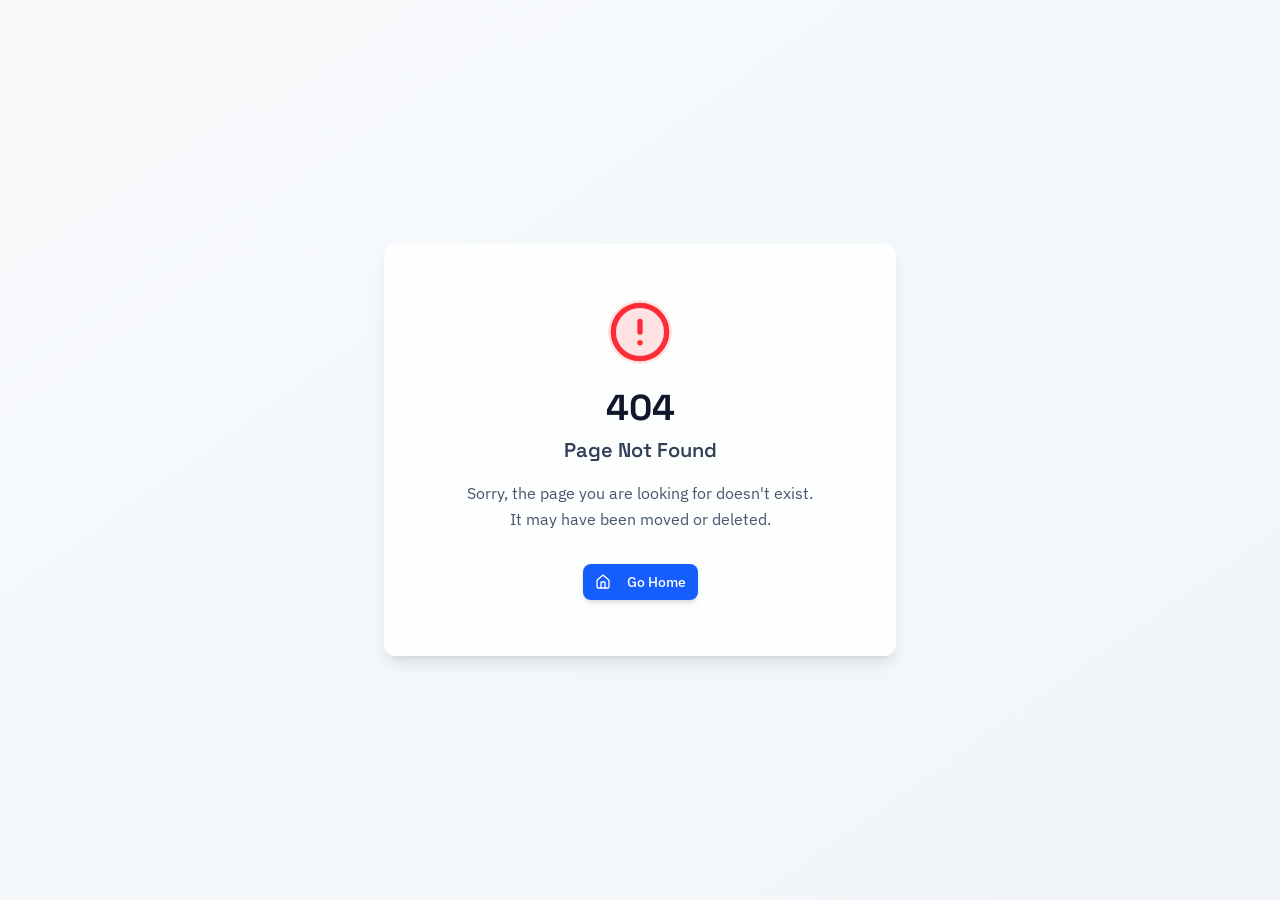
==== index.html @ c869ac05 "Redesign AI FinServ Playbook hero" ====
<!doctype html>
<html lang="en" class="dark">
  <head>
    <meta charset="UTF-8" />
    <meta name="viewport" content="width=device-width, initial-scale=1.0, maximum-scale=1" />
    <title>AI FinServ Playbook — Financial Services Leader's Guide to AI Adoption</title>
    <meta name="description" content="The Financial Services Leader's AI Playbook — Your guide to safe, governed, productive AI adoption for financial services firms." />
    <link rel="preconnect" href="https://fonts.googleapis.com" />
    <link rel="preconnect" href="https://fonts.gstatic.com" crossorigin />
    <link href="https://fonts.googleapis.com/css2?family=Space+Grotesk:wght@400;500;600;700&family=IBM+Plex+Sans:ital,wght@0,300;0,400;0,500;0,600;1,400&family=IBM+Plex+Mono:wght@400;500&display=swap" rel="stylesheet" />
    <script type="module" crossorigin src="assets/index-B98zznIZ.js"></script>
    <link rel="stylesheet" crossorigin href="assets/index-lnbC0Re5.css">
    <link rel="stylesheet" href="/hero-redesign.css?v=20261018b">
    <link rel="icon" type="image/svg+xml" href="/aifinancialplaybook-favicon.svg?v=20261012" />
    <link rel="icon" type="image/png" sizes="32x32" href="/aifinancialplaybook-favicon-32.png?v=20261012" />
    <link rel="shortcut icon" href="/aifinancialplaybook-favicon.ico?v=20261012" />
    <link rel="apple-touch-icon" sizes="180x180" href="/aifinancialplaybook-apple-touch-icon.png?v=20261012" />
  <meta property="og:type" content="website">
		<meta property="og:url" content="https://aifinplaybook-dreams.manus.space/">
		<meta property="og:title" content="AI FinServ Playbook — Financial Services Leader's Guide to AI Adoption">
		<meta property="og:description" content="The Financial Services Leader">
		<meta property="og:image" content="https://files.manuscdn.com/webdev_screenshots/2026/06/12/EDZL8mAX2pqHkwSRj8AK75.png?x-oss-process=image/resize,w_1200/crop,h_630,x_0,y_0">
		<meta property="og:image:width" content="1200">
		<meta property="og:image:height" content="630">
		<meta name="twitter:card" content="summary_large_image">
		<meta name="twitter:title" content="AI FinServ Playbook — Financial Services Leader's Guide to AI Adoption">
		<meta name="twitter:description" content="The Financial Services Leader">
		<meta name="twitter:image" content="https://files.manuscdn.com/webdev_screenshots/2026/06/12/EDZL8mAX2pqHkwSRj8AK75.png?x-oss-process=image/resize,w_1200/crop,h_630,x_0,y_0">
		<meta name="twitter:image:width" content="1200">
		<meta name="twitter:image:height" content="630"><link rel="canonical" href="index.html" /></head>
  <body>
    <script id="manus-runtime">window.__MANUS_HOST_DEV__ = false;
(function(){"use strict";var Mr={exports:{}},Kn={};/**
 * @license React
 * react-jsx-runtime.production.js
 *
 * Copyright (c) Meta Platforms, Inc. and affiliates.
 *
 * This source code is licensed under the MIT license found in the
 * LICENSE file in the root directory of this source tree.
 */var $c;function um(){if($c)return Kn;$c=1;var r=Symbol.for("react.transitional.element"),i=Symbol.for("react.fragment");function c(s,d,m){var x=null;if(m!==void 0&&(x=""+m),d.key!==void 0&&(x=""+d.key),"key"in d){m={};for(var R in d)R!=="key"&&(m[R]=d[R])}else m=d;return d=m.ref,{$$typeof:r,type:s,key:x,ref:d!==void 0?d:null,props:m}}return Kn.Fragment=i,Kn.jsx=c,Kn.jsxs=c,Kn}var Fc;function dm(){return Fc||(Fc=1,Mr.exports=um()),Mr.exports}var h=dm(),Ar={exports:{}},Pn={},Rr={exports:{}},Nr={};/**
 * @license React
 * scheduler.production.js
 *
 * Copyright (c) Meta Platforms, Inc. and affiliates.
 *
 * This source code is licensed under the MIT license found in the
 * LICENSE file in the root directory of this source tree.
 */var Ic;function fm(){return Ic||(Ic=1,function(r){function i(A,q){var B=A.length;A.push(q);t:for(;0<B;){var bt=B-1>>>1,p=A[bt];if(0<d(p,q))A[bt]=q,A[B]=p,B=bt;else break t}}function c(A){return A.length===0?null:A[0]}function s(A){if(A.length===0)return null;var q=A[0],B=A.pop();if(B!==q){A[0]=B;t:for(var bt=0,p=A.length,O=p>>>1;bt<O;){var X=2*(bt+1)-1,G=A[X],Z=X+1,st=A[Z];if(0>d(G,B))Z<p&&0>d(st,G)?(A[bt]=st,A[Z]=B,bt=Z):(A[bt]=G,A[X]=B,bt=X);else if(Z<p&&0>d(st,B))A[bt]=st,A[Z]=B,bt=Z;else break t}}return q}function d(A,q){var B=A.sortIndex-q.sortIndex;return B!==0?B:A.id-q.id}if(r.unstable_now=void 0,typeof performance=="object"&&typeof performance.now=="function"){var m=performance;r.unstable_now=function(){return m.now()}}else{var x=Date,R=x.now();r.unstable_now=function(){return x.now()-R}}var C=[],v=[],D=1,j=null,J=3,at=!1,$=!1,nt=!1,ct=!1,ht=typeof setTimeout=="function"?setTimeout:null,St=typeof clearTimeout=="function"?clearTimeout:null,_=typeof setImmediate<"u"?setImmediate:null;function Y(A){for(var q=c(v);q!==null;){if(q.callback===null)s(v);else if(q.startTime<=A)s(v),q.sortIndex=q.expirationTime,i(C,q);else break;q=c(v)}}function H(A){if(nt=!1,Y(A),!$)if(c(C)!==null)$=!0,it||(it=!0,Bt());else{var q=c(v);q!==null&&Mt(H,q.startTime-A)}}var it=!1,rt=-1,V=5,xt=-1;function Be(){return ct?!0:!(r.unstable_now()-xt<V)}function te(){if(ct=!1,it){var A=r.unstable_now();xt=A;var q=!0;try{t:{$=!1,nt&&(nt=!1,St(rt),rt=-1),at=!0;var B=J;try{e:{for(Y(A),j=c(C);j!==null&&!(j.expirationTime>A&&Be());){var bt=j.callback;if(typeof bt=="function"){j.callback=null,J=j.priorityLevel;var p=bt(j.expirationTime<=A);if(A=r.unstable_now(),typeof p=="function"){j.callback=p,Y(A),q=!0;break e}j===c(C)&&s(C),Y(A)}else s(C);j=c(C)}if(j!==null)q=!0;else{var O=c(v);O!==null&&Mt(H,O.startTime-A),q=!1}}break t}finally{j=null,J=B,at=!1}q=void 0}}finally{q?Bt():it=!1}}}var Bt;if(typeof _=="function")Bt=function(){_(te)};else if(typeof MessageChannel<"u"){var me=new MessageChannel,Se=me.port2;me.port1.onmessage=te,Bt=function(){Se.postMessage(null)}}else Bt=function(){ht(te,0)};function Mt(A,q){rt=ht(function(){A(r.unstable_now())},q)}r.unstable_IdlePriority=5,r.unstable_ImmediatePriority=1,r.unstable_LowPriority=4,r.unstable_NormalPriority=3,r.unstable_Profiling=null,r.unstable_UserBlockingPriority=2,r.unstable_cancelCallback=function(A){A.callback=null},r.unstable_forceFrameRate=function(A){0>A||125<A?console.error("forceFrameRate takes a positive int between 0 and 125, forcing frame rates higher than 125 fps is not supported"):V=0<A?Math.floor(1e3/A):5},r.unstable_getCurrentPriorityLevel=function(){return J},r.unstable_next=function(A){switch(J){case 1:case 2:case 3:var q=3;break;default:q=J}var B=J;J=q;try{return A()}finally{J=B}},r.unstable_requestPaint=function(){ct=!0},r.unstable_runWithPriority=function(A,q){switch(A){case 1:case 2:case 3:case 4:case 5:break;default:A=3}var B=J;J=A;try{return q()}finally{J=B}},r.unstable_scheduleCallback=function(A,q,B){var bt=r.unstable_now();switch(typeof B=="object"&&B!==null?(B=B.delay,B=typeof B=="number"&&0<B?bt+B:bt):B=bt,A){case 1:var p=-1;break;case 2:p=250;break;case 5:p=1073741823;break;case 4:p=1e4;break;default:p=5e3}return p=B+p,A={id:D++,callback:q,priorityLevel:A,startTime:B,expirationTime:p,sortIndex:-1},B>bt?(A.sortIndex=B,i(v,A),c(C)===null&&A===c(v)&&(nt?(St(rt),rt=-1):nt=!0,Mt(H,B-bt))):(A.sortIndex=p,i(C,A),$||at||($=!0,it||(it=!0,Bt()))),A},r.unstable_shouldYield=Be,r.unstable_wrapCallback=function(A){var q=J;return function(){var B=J;J=q;try{return A.apply(this,arguments)}finally{J=B}}}}(Nr)),Nr}var tu;function hm(){return tu||(tu=1,Rr.exports=fm()),Rr.exports}var zr={exports:{}},ut={};/**
 * @license React
 * react.production.js
 *
 * Copyright (c) Meta Platforms, Inc. and affiliates.
 *
 * This source code is licensed under the MIT license found in the
 * LICENSE file in the root directory of this source tree.
 */var eu;function mm(){if(eu)return ut;eu=1;var r=Symbol.for("react.transitional.element"),i=Symbol.for("react.portal"),c=Symbol.for("react.fragment"),s=Symbol.for("react.strict_mode"),d=Symbol.for("react.profiler"),m=Symbol.for("react.consumer"),x=Symbol.for("react.context"),R=Symbol.for("react.forward_ref"),C=Symbol.for("react.suspense"),v=Symbol.for("react.memo"),D=Symbol.for("react.lazy"),j=Symbol.iterator;function J(p){return p===null||typeof p!="object"?null:(p=j&&p[j]||p["@@iterator"],typeof p=="function"?p:null)}var at={isMounted:function(){return!1},enqueueForceUpdate:function(){},enqueueReplaceState:function(){},enqueueSetState:function(){}},$=Object.assign,nt={};function ct(p,O,X){this.props=p,this.context=O,this.refs=nt,this.updater=X||at}ct.prototype.isReactComponent={},ct.prototype.setState=function(p,O){if(typeof p!="object"&&typeof p!="function"&&p!=null)throw Error("takes an object of state variables to update or a function which returns an object of state variables.");this.updater.enqueueSetState(this,p,O,"setState")},ct.prototype.forceUpdate=function(p){this.updater.enqueueForceUpdate(this,p,"forceUpdate")};function ht(){}ht.prototype=ct.prototype;function St(p,O,X){this.props=p,this.context=O,this.refs=nt,this.updater=X||at}var _=St.prototype=new ht;_.constructor=St,$(_,ct.prototype),_.isPureReactComponent=!0;var Y=Array.isArray,H={H:null,A:null,T:null,S:null,V:null},it=Object.prototype.hasOwnProperty;function rt(p,O,X,G,Z,st){return X=st.ref,{$$typeof:r,type:p,key:O,ref:X!==void 0?X:null,props:st}}function V(p,O){return rt(p.type,O,void 0,void 0,void 0,p.props)}function xt(p){return typeof p=="object"&&p!==null&&p.$$typeof===r}function Be(p){var O={"=":"=0",":":"=2"};return"$"+p.replace(/[=:]/g,function(X){return O[X]})}var te=/\/+/g;function Bt(p,O){return typeof p=="object"&&p!==null&&p.key!=null?Be(""+p.key):O.toString(36)}function me(){}function Se(p){switch(p.status){case"fulfilled":return p.value;case"rejected":throw p.reason;default:switch(typeof p.status=="string"?p.then(me,me):(p.status="pending",p.then(function(O){p.status==="pending"&&(p.status="fulfilled",p.value=O)},function(O){p.status==="pending"&&(p.status="rejected",p.reason=O)})),p.status){case"fulfilled":return p.value;case"rejected":throw p.reason}}throw p}function Mt(p,O,X,G,Z){var st=typeof p;(st==="undefined"||st==="boolean")&&(p=null);var I=!1;if(p===null)I=!0;else switch(st){case"bigint":case"string":case"number":I=!0;break;case"object":switch(p.$$typeof){case r:case i:I=!0;break;case D:return I=p._init,Mt(I(p._payload),O,X,G,Z)}}if(I)return Z=Z(p),I=G===""?"."+Bt(p,0):G,Y(Z)?(X="",I!=null&&(X=I.replace(te,"$&/")+"/"),Mt(Z,O,X,"",function(Jt){return Jt})):Z!=null&&(xt(Z)&&(Z=V(Z,X+(Z.key==null||p&&p.key===Z.key?"":(""+Z.key).replace(te,"$&/")+"/")+I)),O.push(Z)),1;I=0;var gt=G===""?".":G+":";if(Y(p))for(var Tt=0;Tt<p.length;Tt++)G=p[Tt],st=gt+Bt(G,Tt),I+=Mt(G,O,X,st,Z);else if(Tt=J(p),typeof Tt=="function")for(p=Tt.call(p),Tt=0;!(G=p.next()).done;)G=G.value,st=gt+Bt(G,Tt++),I+=Mt(G,O,X,st,Z);else if(st==="object"){if(typeof p.then=="function")return Mt(Se(p),O,X,G,Z);throw O=String(p),Error("Objects are not valid as a React child (found: "+(O==="[object Object]"?"object with keys {"+Object.keys(p).join(", ")+"}":O)+"). If you meant to render a collection of children, use an array instead.")}return I}function A(p,O,X){if(p==null)return p;var G=[],Z=0;return Mt(p,G,"","",function(st){return O.call(X,st,Z++)}),G}function q(p){if(p._status===-1){var O=p._result;O=O(),O.then(function(X){(p._status===0||p._status===-1)&&(p._status=1,p._result=X)},function(X){(p._status===0||p._status===-1)&&(p._status=2,p._result=X)}),p._status===-1&&(p._status=0,p._result=O)}if(p._status===1)return p._result.default;throw p._result}var B=typeof reportError=="function"?reportError:function(p){if(typeof window=="object"&&typeof window.ErrorEvent=="function"){var O=new window.ErrorEvent("error",{bubbles:!0,cancelable:!0,message:typeof p=="object"&&p!==null&&typeof p.message=="string"?String(p.message):String(p),error:p});if(!window.dispatchEvent(O))return}else if(typeof process=="object"&&typeof process.emit=="function"){process.emit("uncaughtException",p);return}console.error(p)};function bt(){}return ut.Children={map:A,forEach:function(p,O,X){A(p,function(){O.apply(this,arguments)},X)},count:function(p){var O=0;return A(p,function(){O++}),O},toArray:function(p){return A(p,function(O){return O})||[]},only:function(p){if(!xt(p))throw Error("React.Children.only expected to receive a single React element child.");return p}},ut.Component=ct,ut.Fragment=c,ut.Profiler=d,ut.PureComponent=St,ut.StrictMode=s,ut.Suspense=C,ut.__CLIENT_INTERNALS_DO_NOT_USE_OR_WARN_USERS_THEY_CANNOT_UPGRADE=H,ut.__COMPILER_RUNTIME={__proto__:null,c:function(p){return H.H.useMemoCache(p)}},ut.cache=function(p){return function(){return p.apply(null,arguments)}},ut.cloneElement=function(p,O,X){if(p==null)throw Error("The argument must be a React element, but you passed "+p+".");var G=$({},p.props),Z=p.key,st=void 0;if(O!=null)for(I in O.ref!==void 0&&(st=void 0),O.key!==void 0&&(Z=""+O.key),O)!it.call(O,I)||I==="key"||I==="__self"||I==="__source"||I==="ref"&&O.ref===void 0||(G[I]=O[I]);var I=arguments.length-2;if(I===1)G.children=X;else if(1<I){for(var gt=Array(I),Tt=0;Tt<I;Tt++)gt[Tt]=arguments[Tt+2];G.children=gt}return rt(p.type,Z,void 0,void 0,st,G)},ut.createContext=function(p){return p={$$typeof:x,_currentValue:p,_currentValue2:p,_threadCount:0,Provider:null,Consumer:null},p.Provider=p,p.Consumer={$$typeof:m,_context:p},p},ut.createElement=function(p,O,X){var G,Z={},st=null;if(O!=null)for(G in O.key!==void 0&&(st=""+O.key),O)it.call(O,G)&&G!=="key"&&G!=="__self"&&G!=="__source"&&(Z[G]=O[G]);var I=arguments.length-2;if(I===1)Z.children=X;else if(1<I){for(var gt=Array(I),Tt=0;Tt<I;Tt++)gt[Tt]=arguments[Tt+2];Z.children=gt}if(p&&p.defaultProps)for(G in I=p.defaultProps,I)Z[G]===void 0&&(Z[G]=I[G]);return rt(p,st,void 0,void 0,null,Z)},ut.createRef=function(){return{current:null}},ut.forwardRef=function(p){return{$$typeof:R,render:p}},ut.isValidElement=xt,ut.lazy=function(p){return{$$typeof:D,_payload:{_status:-1,_result:p},_init:q}},ut.memo=function(p,O){return{$$typeof:v,type:p,compare:O===void 0?null:O}},ut.startTransition=function(p){var O=H.T,X={};H.T=X;try{var G=p(),Z=H.S;Z!==null&&Z(X,G),typeof G=="object"&&G!==null&&typeof G.then=="function"&&G.then(bt,B)}catch(st){B(st)}finally{H.T=O}},ut.unstable_useCacheRefresh=function(){return H.H.useCacheRefresh()},ut.use=function(p){return H.H.use(p)},ut.useActionState=function(p,O,X){return H.H.useActionState(p,O,X)},ut.useCallback=function(p,O){return H.H.useCallback(p,O)},ut.useContext=function(p){return H.H.useContext(p)},ut.useDebugValue=function(){},ut.useDeferredValue=function(p,O){return H.H.useDeferredValue(p,O)},ut.useEffect=function(p,O,X){var G=H.H;if(typeof X=="function")throw Error("useEffect CRUD overload is not enabled in this build of React.");return G.useEffect(p,O)},ut.useId=function(){return H.H.useId()},ut.useImperativeHandle=function(p,O,X){return H.H.useImperativeHandle(p,O,X)},ut.useInsertionEffect=function(p,O){return H.H.useInsertionEffect(p,O)},ut.useLayoutEffect=function(p,O){return H.H.useLayoutEffect(p,O)},ut.useMemo=function(p,O){return H.H.useMemo(p,O)},ut.useOptimistic=function(p,O){return H.H.useOptimistic(p,O)},ut.useReducer=function(p,O,X){return H.H.useReducer(p,O,X)},ut.useRef=function(p){return H.H.useRef(p)},ut.useState=function(p){return H.H.useState(p)},ut.useSyncExternalStore=function(p,O,X){return H.H.useSyncExternalStore(p,O,X)},ut.useTransition=function(){return H.H.useTransition()},ut.version="19.1.1",ut}var lu;function _r(){return lu||(lu=1,zr.exports=mm()),zr.exports}var kr={exports:{}},he={};/**
 * @license React
 * react-dom.production.js
 *
 * Copyright (c) Meta Platforms, Inc. and affiliates.
 *
 * This source code is licensed under the MIT license found in the
 * LICENSE file in the root directory of this source tree.
 */var au;function gm(){if(au)return he;au=1;var r=_r();function i(C){var v="https://react.dev/errors/"+C;if(1<arguments.length){v+="?args[]="+encodeURIComponent(arguments[1]);for(var D=2;D<arguments.length;D++)v+="&args[]="+encodeURIComponent(arguments[D])}return"Minified React error #"+C+"; visit "+v+" for the full message or use the non-minified dev environment for full errors and additional helpful warnings."}function c(){}var s={d:{f:c,r:function(){throw Error(i(522))},D:c,C:c,L:c,m:c,X:c,S:c,M:c},p:0,findDOMNode:null},d=Symbol.for("react.portal");function m(C,v,D){var j=3<arguments.length&&arguments[3]!==void 0?arguments[3]:null;return{$$typeof:d,key:j==null?null:""+j,children:C,containerInfo:v,implementation:D}}var x=r.__CLIENT_INTERNALS_DO_NOT_USE_OR_WARN_USERS_THEY_CANNOT_UPGRADE;function R(C,v){if(C==="font")return"";if(typeof v=="string")return v==="use-credentials"?v:""}return he.__DOM_INTERNALS_DO_NOT_USE_OR_WARN_USERS_THEY_CANNOT_UPGRADE=s,he.createPortal=function(C,v){var D=2<arguments.length&&arguments[2]!==void 0?arguments[2]:null;if(!v||v.nodeType!==1&&v.nodeType!==9&&v.nodeType!==11)throw Error(i(299));return m(C,v,null,D)},he.flushSync=function(C){var v=x.T,D=s.p;try{if(x.T=null,s.p=2,C)return C()}finally{x.T=v,s.p=D,s.d.f()}},he.preconnect=function(C,v){typeof C=="string"&&(v?(v=v.crossOrigin,v=typeof v=="string"?v==="use-credentials"?v:"":void 0):v=null,s.d.C(C,v))},he.prefetchDNS=function(C){typeof C=="string"&&s.d.D(C)},he.preinit=function(C,v){if(typeof C=="string"&&v&&typeof v.as=="string"){var D=v.as,j=R(D,v.crossOrigin),J=typeof v.integrity=="string"?v.integrity:void 0,at=typeof v.fetchPriority=="string"?v.fetchPriority:void 0;D==="style"?s.d.S(C,typeof v.precedence=="string"?v.precedence:void 0,{crossOrigin:j,integrity:J,fetchPriority:at}):D==="script"&&s.d.X(C,{crossOrigin:j,integrity:J,fetchPriority:at,nonce:typeof v.nonce=="string"?v.nonce:void 0})}},he.preinitModule=function(C,v){if(typeof C=="string")if(typeof v=="object"&&v!==null){if(v.as==null||v.as==="script"){var D=R(v.as,v.crossOrigin);s.d.M(C,{crossOrigin:D,integrity:typeof v.integrity=="string"?v.integrity:void 0,nonce:typeof v.nonce=="string"?v.nonce:void 0})}}else v==null&&s.d.M(C)},he.preload=function(C,v){if(typeof C=="string"&&typeof v=="object"&&v!==null&&typeof v.as=="string"){var D=v.as,j=R(D,v.crossOrigin);s.d.L(C,D,{crossOrigin:j,integrity:typeof v.integrity=="string"?v.integrity:void 0,nonce:typeof v.nonce=="string"?v.nonce:void 0,type:typeof v.type=="string"?v.type:void 0,fetchPriority:typeof v.fetchPriority=="string"?v.fetchPriority:void 0,referrerPolicy:typeof v.referrerPolicy=="string"?v.referrerPolicy:void 0,imageSrcSet:typeof v.imageSrcSet=="string"?v.imageSrcSet:void 0,imageSizes:typeof v.imageSizes=="string"?v.imageSizes:void 0,media:typeof v.media=="string"?v.media:void 0})}},he.preloadModule=function(C,v){if(typeof C=="string")if(v){var D=R(v.as,v.crossOrigin);s.d.m(C,{as:typeof v.as=="string"&&v.as!=="script"?v.as:void 0,crossOrigin:D,integrity:typeof v.integrity=="string"?v.integrity:void 0})}else s.d.m(C)},he.requestFormReset=function(C){s.d.r(C)},he.unstable_batchedUpdates=function(C,v){return C(v)},he.useFormState=function(C,v,D){return x.H.useFormState(C,v,D)},he.useFormStatus=function(){return x.H.useHostTransitionStatus()},he.version="19.1.1",he}var nu;function pm(){if(nu)return kr.exports;nu=1;function r(){if(!(typeof __REACT_DEVTOOLS_GLOBAL_HOOK__>"u"||typeof __REACT_DEVTOOLS_GLOBAL_HOOK__.checkDCE!="function"))try{__REACT_DEVTOOLS_GLOBAL_HOOK__.checkDCE(r)}catch(i){console.error(i)}}return r(),kr.exports=gm(),kr.exports}/**
 * @license React
 * react-dom-client.production.js
 *
 * Copyright (c) Meta Platforms, Inc. and affiliates.
 *
 * This source code is licensed under the MIT license found in the
 * LICENSE file in the root directory of this source tree.
 */var ou;function ym(){if(ou)return Pn;ou=1;var r=hm(),i=_r(),c=pm();function s(t){var e="https://react.dev/errors/"+t;if(1<arguments.length){e+="?args[]="+encodeURIComponent(arguments[1]);for(var l=2;l<arguments.length;l++)e+="&args[]="+encodeURIComponent(arguments[l])}return"Minified React error #"+t+"; visit "+e+" for the full message or use the non-minified dev environment for full errors and additional helpful warnings."}function d(t){return!(!t||t.nodeType!==1&&t.nodeType!==9&&t.nodeType!==11)}function m(t){var e=t,l=t;if(t.alternate)for(;e.return;)e=e.return;else{t=e;do e=t,(e.flags&4098)!==0&&(l=e.return),t=e.return;while(t)}return e.tag===3?l:null}function x(t){if(t.tag===13){var e=t.memoizedState;if(e===null&&(t=t.alternate,t!==null&&(e=t.memoizedState)),e!==null)return e.dehydrated}return null}function R(t){if(m(t)!==t)throw Error(s(188))}function C(t){var e=t.alternate;if(!e){if(e=m(t),e===null)throw Error(s(188));return e!==t?null:t}for(var l=t,a=e;;){var n=l.return;if(n===null)break;var o=n.alternate;if(o===null){if(a=n.return,a!==null){l=a;continue}break}if(n.child===o.child){for(o=n.child;o;){if(o===l)return R(n),t;if(o===a)return R(n),e;o=o.sibling}throw Error(s(188))}if(l.return!==a.return)l=n,a=o;else{for(var u=!1,f=n.child;f;){if(f===l){u=!0,l=n,a=o;break}if(f===a){u=!0,a=n,l=o;break}f=f.sibling}if(!u){for(f=o.child;f;){if(f===l){u=!0,l=o,a=n;break}if(f===a){u=!0,a=o,l=n;break}f=f.sibling}if(!u)throw Error(s(189))}}if(l.alternate!==a)throw Error(s(190))}if(l.tag!==3)throw Error(s(188));return l.stateNode.current===l?t:e}function v(t){var e=t.tag;if(e===5||e===26||e===27||e===6)return t;for(t=t.child;t!==null;){if(e=v(t),e!==null)return e;t=t.sibling}return null}var D=Object.assign,j=Symbol.for("react.element"),J=Symbol.for("react.transitional.element"),at=Symbol.for("react.portal"),$=Symbol.for("react.fragment"),nt=Symbol.for("react.strict_mode"),ct=Symbol.for("react.profiler"),ht=Symbol.for("react.provider"),St=Symbol.for("react.consumer"),_=Symbol.for("react.context"),Y=Symbol.for("react.forward_ref"),H=Symbol.for("react.suspense"),it=Symbol.for("react.suspense_list"),rt=Symbol.for("react.memo"),V=Symbol.for("react.lazy"),xt=Symbol.for("react.activity"),Be=Symbol.for("react.memo_cache_sentinel"),te=Symbol.iterator;function Bt(t){return t===null||typeof t!="object"?null:(t=te&&t[te]||t["@@iterator"],typeof t=="function"?t:null)}var me=Symbol.for("react.client.reference");function Se(t){if(t==null)return null;if(typeof t=="function")return t.$$typeof===me?null:t.displayName||t.name||null;if(typeof t=="string")return t;switch(t){case $:return"Fragment";case ct:return"Profiler";case nt:return"StrictMode";case H:return"Suspense";case it:return"SuspenseList";case xt:return"Activity"}if(typeof t=="object")switch(t.$$typeof){case at:return"Portal";case _:return(t.displayName||"Context")+".Provider";case St:return(t._context.displayName||"Context")+".Consumer";case Y:var e=t.render;return t=t.displayName,t||(t=e.displayName||e.name||"",t=t!==""?"ForwardRef("+t+")":"ForwardRef"),t;case rt:return e=t.displayName||null,e!==null?e:Se(t.type)||"Memo";case V:e=t._payload,t=t._init;try{return Se(t(e))}catch{}}return null}var Mt=Array.isArray,A=i.__CLIENT_INTERNALS_DO_NOT_USE_OR_WARN_USERS_THEY_CANNOT_UPGRADE,q=c.__DOM_INTERNALS_DO_NOT_USE_OR_WARN_USERS_THEY_CANNOT_UPGRADE,B={pending:!1,data:null,method:null,action:null},bt=[],p=-1;function O(t){return{current:t}}function X(t){0>p||(t.current=bt[p],bt[p]=null,p--)}function G(t,e){p++,bt[p]=t.current,t.current=e}var Z=O(null),st=O(null),I=O(null),gt=O(null);function Tt(t,e){switch(G(I,e),G(st,t),G(Z,null),e.nodeType){case 9:case 11:t=(t=e.documentElement)&&(t=t.namespaceURI)?Hh(t):0;break;default:if(t=e.tagName,e=e.namespaceURI)e=Hh(e),t=Uh(e,t);else switch(t){case"svg":t=1;break;case"math":t=2;break;default:t=0}}X(Z),G(Z,t)}function Jt(){X(Z),X(st),X(I)}function Ke(t){t.memoizedState!==null&&G(gt,t);var e=Z.current,l=Uh(e,t.type);e!==l&&(G(st,t),G(Z,l))}function Ce(t){st.current===t&&(X(Z),X(st)),gt.current===t&&(X(gt),Wo._currentValue=B)}var Pe=Object.prototype.hasOwnProperty,yl=r.unstable_scheduleCallback,sn=r.unstable_cancelCallback,Ca=r.unstable_shouldYield,ri=r.unstable_requestPaint,ge=r.unstable_now,si=r.unstable_getCurrentPriorityLevel,Ul=r.unstable_ImmediatePriority,Fn=r.unstable_UserBlockingPriority,nl=r.unstable_NormalPriority,ci=r.unstable_LowPriority,Gl=r.unstable_IdlePriority,ui=r.log,Ea=r.unstable_setDisableYieldValue,ql=null,Wt=null;function Je(t){if(typeof ui=="function"&&Ea(t),Wt&&typeof Wt.setStrictMode=="function")try{Wt.setStrictMode(ql,t)}catch{}}var $t=Math.clz32?Math.clz32:fi,di=Math.log,Ta=Math.LN2;function fi(t){return t>>>=0,t===0?32:31-(di(t)/Ta|0)|0}var L=256,cn=4194304;function vl(t){var e=t&42;if(e!==0)return e;switch(t&-t){case 1:return 1;case 2:return 2;case 4:return 4;case 8:return 8;case 16:return 16;case 32:return 32;case 64:return 64;case 128:return 128;case 256:case 512:case 1024:case 2048:case 4096:case 8192:case 16384:case 32768:case 65536:case 131072:case 262144:case 524288:case 1048576:case 2097152:return t&4194048;case 4194304:case 8388608:case 16777216:case 33554432:return t&62914560;case 67108864:return 67108864;case 134217728:return 134217728;case 268435456:return 268435456;case 536870912:return 536870912;case 1073741824:return 0;default:return t}}function un(t,e,l){var a=t.pendingLanes;if(a===0)return 0;var n=0,o=t.suspendedLanes,u=t.pingedLanes;t=t.warmLanes;var f=a&134217727;return f!==0?(a=f&~o,a!==0?n=vl(a):(u&=f,u!==0?n=vl(u):l||(l=f&~t,l!==0&&(n=vl(l))))):(f=a&~o,f!==0?n=vl(f):u!==0?n=vl(u):l||(l=a&~t,l!==0&&(n=vl(l)))),n===0?0:e!==0&&e!==n&&(e&o)===0&&(o=n&-n,l=e&-e,o>=l||o===32&&(l&4194048)!==0)?e:n}function Dt(t,e){return(t.pendingLanes&~(t.suspendedLanes&~t.pingedLanes)&e)===0}function In(t,e){switch(t){case 1:case 2:case 4:case 8:case 64:return e+250;case 16:case 32:case 128:case 256:case 512:case 1024:case 2048:case 4096:case 8192:case 16384:case 32768:case 65536:case 131072:case 262144:case 524288:case 1048576:case 2097152:return e+5e3;case 4194304:case 8388608:case 16777216:case 33554432:return-1;case 67108864:case 134217728:case 268435456:case 536870912:case 1073741824:return-1;default:return-1}}function to(){var t=L;return L<<=1,(L&4194048)===0&&(L=256),t}function hi(){var t=cn;return cn<<=1,(cn&62914560)===0&&(cn=4194304),t}function eo(t){for(var e=[],l=0;31>l;l++)e.push(t);return e}function Da(t,e){t.pendingLanes|=e,e!==268435456&&(t.suspendedLanes=0,t.pingedLanes=0,t.warmLanes=0)}function Ir(t,e,l,a,n,o){var u=t.pendingLanes;t.pendingLanes=l,t.suspendedLanes=0,t.pingedLanes=0,t.warmLanes=0,t.expiredLanes&=l,t.entangledLanes&=l,t.errorRecoveryDisabledLanes&=l,t.shellSuspendCounter=0;var f=t.entanglements,g=t.expirationTimes,S=t.hiddenUpdates;for(l=u&~l;0<l;){var N=31-$t(l),k=1<<N;f[N]=0,g[N]=-1;var E=S[N];if(E!==null)for(S[N]=null,N=0;N<E.length;N++){var T=E[N];T!==null&&(T.lane&=-536870913)}l&=~k}a!==0&&mi(t,a,0),o!==0&&n===0&&t.tag!==0&&(t.suspendedLanes|=o&~(u&~e))}function mi(t,e,l){t.pendingLanes|=e,t.suspendedLanes&=~e;var a=31-$t(e);t.entangledLanes|=e,t.entanglements[a]=t.entanglements[a]|1073741824|l&4194090}function gi(t,e){var l=t.entangledLanes|=e;for(t=t.entanglements;l;){var a=31-$t(l),n=1<<a;n&e|t[a]&e&&(t[a]|=e),l&=~n}}function lo(t){switch(t){case 2:t=1;break;case 8:t=4;break;case 32:t=16;break;case 256:case 512:case 1024:case 2048:case 4096:case 8192:case 16384:case 32768:case 65536:case 131072:case 262144:case 524288:case 1048576:case 2097152:case 4194304:case 8388608:case 16777216:case 33554432:t=128;break;case 268435456:t=134217728;break;default:t=0}return t}function ao(t){return t&=-t,2<t?8<t?(t&134217727)!==0?32:268435456:8:2}function pi(){var t=q.p;return t!==0?t:(t=window.event,t===void 0?32:nm(t.type))}function ts(t,e){var l=q.p;try{return q.p=t,e()}finally{q.p=l}}var ol=Math.random().toString(36).slice(2),ee="__reactFiber$"+ol,pe="__reactProps$"+ol,Yl="__reactContainer$"+ol,no="__reactEvents$"+ol,es="__reactListeners$"+ol,ls="__reactHandles$"+ol,yi="__reactResources$"+ol,Ma="__reactMarker$"+ol;function oo(t){delete t[ee],delete t[pe],delete t[no],delete t[es],delete t[ls]}function Vl(t){var e=t[ee];if(e)return e;for(var l=t.parentNode;l;){if(e=l[Yl]||l[ee]){if(l=e.alternate,e.child!==null||l!==null&&l.child!==null)for(t=Vh(t);t!==null;){if(l=t[ee])return l;t=Vh(t)}return e}t=l,l=t.parentNode}return null}function Xl(t){if(t=t[ee]||t[Yl]){var e=t.tag;if(e===5||e===6||e===13||e===26||e===27||e===3)return t}return null}function Aa(t){var e=t.tag;if(e===5||e===26||e===27||e===6)return t.stateNode;throw Error(s(33))}function Zl(t){var e=t[yi];return e||(e=t[yi]={hoistableStyles:new Map,hoistableScripts:new Map}),e}function Vt(t){t[Ma]=!0}var vi=new Set,bi={};function bl(t,e){We(t,e),We(t+"Capture",e)}function We(t,e){for(bi[t]=e,t=0;t<e.length;t++)vi.add(e[t])}var as=RegExp("^[:A-Z_a-z\\u00C0-\\u00D6\\u00D8-\\u00F6\\u00F8-\\u02FF\\u0370-\\u037D\\u037F-\\u1FFF\\u200C-\\u200D\\u2070-\\u218F\\u2C00-\\u2FEF\\u3001-\\uD7FF\\uF900-\\uFDCF\\uFDF0-\\uFFFD][:A-Z_a-z\\u00C0-\\u00D6\\u00D8-\\u00F6\\u00F8-\\u02FF\\u0370-\\u037D\\u037F-\\u1FFF\\u200C-\\u200D\\u2070-\\u218F\\u2C00-\\u2FEF\\u3001-\\uD7FF\\uF900-\\uFDCF\\uFDF0-\\uFFFD\\-.0-9\\u00B7\\u0300-\\u036F\\u203F-\\u2040]*$"),xi={},wi={};function Ra(t){return Pe.call(wi,t)?!0:Pe.call(xi,t)?!1:as.test(t)?wi[t]=!0:(xi[t]=!0,!1)}function M(t,e,l){if(Ra(e))if(l===null)t.removeAttribute(e);else{switch(typeof l){case"undefined":case"function":case"symbol":t.removeAttribute(e);return;case"boolean":var a=e.toLowerCase().slice(0,5);if(a!=="data-"&&a!=="aria-"){t.removeAttribute(e);return}}t.setAttribute(e,""+l)}}function tt(t,e,l){if(l===null)t.removeAttribute(e);else{switch(typeof l){case"undefined":case"function":case"symbol":case"boolean":t.removeAttribute(e);return}t.setAttribute(e,""+l)}}function Ot(t,e,l,a){if(a===null)t.removeAttribute(l);else{switch(typeof a){case"undefined":case"function":case"symbol":case"boolean":t.removeAttribute(l);return}t.setAttributeNS(e,l,""+a)}}var le,Ee;function ae(t){if(le===void 0)try{throw Error()}catch(l){var e=l.stack.trim().match(/\n( *(at )?)/);le=e&&e[1]||"",Ee=-1<l.stack.indexOf(`
    at`)?" (<anonymous>)":-1<l.stack.indexOf("@")?"@unknown:0:0":""}return`
`+le+t+Ee}var Le=!1;function He(t,e){if(!t||Le)return"";Le=!0;var l=Error.prepareStackTrace;Error.prepareStackTrace=void 0;try{var a={DetermineComponentFrameRoot:function(){try{if(e){var k=function(){throw Error()};if(Object.defineProperty(k.prototype,"props",{set:function(){throw Error()}}),typeof Reflect=="object"&&Reflect.construct){try{Reflect.construct(k,[])}catch(T){var E=T}Reflect.construct(t,[],k)}else{try{k.call()}catch(T){E=T}t.call(k.prototype)}}else{try{throw Error()}catch(T){E=T}(k=t())&&typeof k.catch=="function"&&k.catch(function(){})}}catch(T){if(T&&E&&typeof T.stack=="string")return[T.stack,E.stack]}return[null,null]}};a.DetermineComponentFrameRoot.displayName="DetermineComponentFrameRoot";var n=Object.getOwnPropertyDescriptor(a.DetermineComponentFrameRoot,"name");n&&n.configurable&&Object.defineProperty(a.DetermineComponentFrameRoot,"name",{value:"DetermineComponentFrameRoot"});var o=a.DetermineComponentFrameRoot(),u=o[0],f=o[1];if(u&&f){var g=u.split(`
`),S=f.split(`
`);for(n=a=0;a<g.length&&!g[a].includes("DetermineComponentFrameRoot");)a++;for(;n<S.length&&!S[n].includes("DetermineComponentFrameRoot");)n++;if(a===g.length||n===S.length)for(a=g.length-1,n=S.length-1;1<=a&&0<=n&&g[a]!==S[n];)n--;for(;1<=a&&0<=n;a--,n--)if(g[a]!==S[n]){if(a!==1||n!==1)do if(a--,n--,0>n||g[a]!==S[n]){var N=`
`+g[a].replace(" at new "," at ");return t.displayName&&N.includes("<anonymous>")&&(N=N.replace("<anonymous>",t.displayName)),N}while(1<=a&&0<=n);break}}}finally{Le=!1,Error.prepareStackTrace=l}return(l=t?t.displayName||t.name:"")?ae(l):""}function Ql(t){switch(t.tag){case 26:case 27:case 5:return ae(t.type);case 16:return ae("Lazy");case 13:return ae("Suspense");case 19:return ae("SuspenseList");case 0:case 15:return He(t.type,!1);case 11:return He(t.type.render,!1);case 1:return He(t.type,!0);case 31:return ae("Activity");default:return""}}function xl(t){try{var e="";do e+=Ql(t),t=t.return;while(t);return e}catch(l){return`
Error generating stack: `+l.message+`
`+l.stack}}function Xt(t){switch(typeof t){case"bigint":case"boolean":case"number":case"string":case"undefined":return t;case"object":return t;default:return""}}function il(t){var e=t.type;return(t=t.nodeName)&&t.toLowerCase()==="input"&&(e==="checkbox"||e==="radio")}function ve(t){var e=il(t)?"checked":"value",l=Object.getOwnPropertyDescriptor(t.constructor.prototype,e),a=""+t[e];if(!t.hasOwnProperty(e)&&typeof l<"u"&&typeof l.get=="function"&&typeof l.set=="function"){var n=l.get,o=l.set;return Object.defineProperty(t,e,{configurable:!0,get:function(){return n.call(this)},set:function(u){a=""+u,o.call(this,u)}}),Object.defineProperty(t,e,{enumerable:l.enumerable}),{getValue:function(){return a},setValue:function(u){a=""+u},stopTracking:function(){t._valueTracker=null,delete t[e]}}}}function re(t){t._valueTracker||(t._valueTracker=ve(t))}function rl(t){if(!t)return!1;var e=t._valueTracker;if(!e)return!0;var l=e.getValue(),a="";return t&&(a=il(t)?t.checked?"true":"false":t.value),t=a,t!==l?(e.setValue(t),!0):!1}function wl(t){if(t=t||(typeof document<"u"?document:void 0),typeof t>"u")return null;try{return t.activeElement||t.body}catch{return t.body}}var dn=/[\n"\\]/g;function se(t){return t.replace(dn,function(e){return"\\"+e.charCodeAt(0).toString(16)+" "})}function Kl(t,e,l,a,n,o,u,f){t.name="",u!=null&&typeof u!="function"&&typeof u!="symbol"&&typeof u!="boolean"?t.type=u:t.removeAttribute("type"),e!=null?u==="number"?(e===0&&t.value===""||t.value!=e)&&(t.value=""+Xt(e)):t.value!==""+Xt(e)&&(t.value=""+Xt(e)):u!=="submit"&&u!=="reset"||t.removeAttribute("value"),e!=null?Pl(t,u,Xt(e)):l!=null?Pl(t,u,Xt(l)):a!=null&&t.removeAttribute("value"),n==null&&o!=null&&(t.defaultChecked=!!o),n!=null&&(t.checked=n&&typeof n!="function"&&typeof n!="symbol"),f!=null&&typeof f!="function"&&typeof f!="symbol"&&typeof f!="boolean"?t.name=""+Xt(f):t.removeAttribute("name")}function Na(t,e,l,a,n,o,u,f){if(o!=null&&typeof o!="function"&&typeof o!="symbol"&&typeof o!="boolean"&&(t.type=o),e!=null||l!=null){if(!(o!=="submit"&&o!=="reset"||e!=null))return;l=l!=null?""+Xt(l):"",e=e!=null?""+Xt(e):l,f||e===t.value||(t.value=e),t.defaultValue=e}a=a??n,a=typeof a!="function"&&typeof a!="symbol"&&!!a,t.checked=f?t.checked:!!a,t.defaultChecked=!!a,u!=null&&typeof u!="function"&&typeof u!="symbol"&&typeof u!="boolean"&&(t.name=u)}function Pl(t,e,l){e==="number"&&wl(t.ownerDocument)===t||t.defaultValue===""+l||(t.defaultValue=""+l)}function $e(t,e,l,a){if(t=t.options,e){e={};for(var n=0;n<l.length;n++)e["$"+l[n]]=!0;for(l=0;l<t.length;l++)n=e.hasOwnProperty("$"+t[l].value),t[l].selected!==n&&(t[l].selected=n),n&&a&&(t[l].defaultSelected=!0)}else{for(l=""+Xt(l),e=null,n=0;n<t.length;n++){if(t[n].value===l){t[n].selected=!0,a&&(t[n].defaultSelected=!0);return}e!==null||t[n].disabled||(e=t[n])}e!==null&&(e.selected=!0)}}function za(t,e,l){if(e!=null&&(e=""+Xt(e),e!==t.value&&(t.value=e),l==null)){t.defaultValue!==e&&(t.defaultValue=e);return}t.defaultValue=l!=null?""+Xt(l):""}function _a(t,e,l,a){if(e==null){if(a!=null){if(l!=null)throw Error(s(92));if(Mt(a)){if(1<a.length)throw Error(s(93));a=a[0]}l=a}l==null&&(l=""),e=l}l=Xt(e),t.defaultValue=l,a=t.textContent,a===l&&a!==""&&a!==null&&(t.value=a)}function Fe(t,e){if(e){var l=t.firstChild;if(l&&l===t.lastChild&&l.nodeType===3){l.nodeValue=e;return}}t.textContent=e}var fn=new Set("animationIterationCount aspectRatio borderImageOutset borderImageSlice borderImageWidth boxFlex boxFlexGroup boxOrdinalGroup columnCount columns flex flexGrow flexPositive flexShrink flexNegative flexOrder gridArea gridRow gridRowEnd gridRowSpan gridRowStart gridColumn gridColumnEnd gridColumnSpan gridColumnStart fontWeight lineClamp lineHeight opacity order orphans scale tabSize widows zIndex zoom fillOpacity floodOpacity stopOpacity strokeDasharray strokeDashoffset strokeMiterlimit strokeOpacity strokeWidth MozAnimationIterationCount MozBoxFlex MozBoxFlexGroup MozLineClamp msAnimationIterationCount msFlex msZoom msFlexGrow msFlexNegative msFlexOrder msFlexPositive msFlexShrink msGridColumn msGridColumnSpan msGridRow msGridRowSpan WebkitAnimationIterationCount WebkitBoxFlex WebKitBoxFlexGroup WebkitBoxOrdinalGroup WebkitColumnCount WebkitColumns WebkitFlex WebkitFlexGrow WebkitFlexPositive WebkitFlexShrink WebkitLineClamp".split(" "));function ka(t,e,l){var a=e.indexOf("--")===0;l==null||typeof l=="boolean"||l===""?a?t.setProperty(e,""):e==="float"?t.cssFloat="":t[e]="":a?t.setProperty(e,l):typeof l!="number"||l===0||fn.has(e)?e==="float"?t.cssFloat=l:t[e]=(""+l).trim():t[e]=l+"px"}function Oa(t,e,l){if(e!=null&&typeof e!="object")throw Error(s(62));if(t=t.style,l!=null){for(var a in l)!l.hasOwnProperty(a)||e!=null&&e.hasOwnProperty(a)||(a.indexOf("--")===0?t.setProperty(a,""):a==="float"?t.cssFloat="":t[a]="");for(var n in e)a=e[n],e.hasOwnProperty(n)&&l[n]!==a&&ka(t,n,a)}else for(var o in e)e.hasOwnProperty(o)&&ka(t,o,e[o])}function ja(t){if(t.indexOf("-")===-1)return!1;switch(t){case"annotation-xml":case"color-profile":case"font-face":case"font-face-src":case"font-face-uri":case"font-face-format":case"font-face-name":case"missing-glyph":return!1;default:return!0}}var Si=new Map([["acceptCharset","accept-charset"],["htmlFor","for"],["httpEquiv","http-equiv"],["crossOrigin","crossorigin"],["accentHeight","accent-height"],["alignmentBaseline","alignment-baseline"],["arabicForm","arabic-form"],["baselineShift","baseline-shift"],["capHeight","cap-height"],["clipPath","clip-path"],["clipRule","clip-rule"],["colorInterpolation","color-interpolation"],["colorInterpolationFilters","color-interpolation-filters"],["colorProfile","color-profile"],["colorRendering","color-rendering"],["dominantBaseline","dominant-baseline"],["enableBackground","enable-background"],["fillOpacity","fill-opacity"],["fillRule","fill-rule"],["floodColor","flood-color"],["floodOpacity","flood-opacity"],["fontFamily","font-family"],["fontSize","font-size"],["fontSizeAdjust","font-size-adjust"],["fontStretch","font-stretch"],["fontStyle","font-style"],["fontVariant","font-variant"],["fontWeight","font-weight"],["glyphName","glyph-name"],["glyphOrientationHorizontal","glyph-orientation-horizontal"],["glyphOrientationVertical","glyph-orientation-vertical"],["horizAdvX","horiz-adv-x"],["horizOriginX","horiz-origin-x"],["imageRendering","image-rendering"],["letterSpacing","letter-spacing"],["lightingColor","lighting-color"],["markerEnd","marker-end"],["markerMid","marker-mid"],["markerStart","marker-start"],["overlinePosition","overline-position"],["overlineThickness","overline-thickness"],["paintOrder","paint-order"],["panose-1","panose-1"],["pointerEvents","pointer-events"],["renderingIntent","rendering-intent"],["shapeRendering","shape-rendering"],["stopColor","stop-color"],["stopOpacity","stop-opacity"],["strikethroughPosition","strikethrough-position"],["strikethroughThickness","strikethrough-thickness"],["strokeDasharray","stroke-dasharray"],["strokeDashoffset","stroke-dashoffset"],["strokeLinecap","stroke-linecap"],["strokeLinejoin","stroke-linejoin"],["strokeMiterlimit","stroke-miterlimit"],["strokeOpacity","stroke-opacity"],["strokeWidth","stroke-width"],["textAnchor","text-anchor"],["textDecoration","text-decoration"],["textRendering","text-rendering"],["transformOrigin","transform-origin"],["underlinePosition","underline-position"],["underlineThickness","underline-thickness"],["unicodeBidi","unicode-bidi"],["unicodeRange","unicode-range"],["unitsPerEm","units-per-em"],["vAlphabetic","v-alphabetic"],["vHanging","v-hanging"],["vIdeographic","v-ideographic"],["vMathematical","v-mathematical"],["vectorEffect","vector-effect"],["vertAdvY","vert-adv-y"],["vertOriginX","vert-origin-x"],["vertOriginY","vert-origin-y"],["wordSpacing","word-spacing"],["writingMode","writing-mode"],["xmlnsXlink","xmlns:xlink"],["xHeight","x-height"]]),Ci=/^[\u0000-\u001F ]*j[\r\n\t]*a[\r\n\t]*v[\r\n\t]*a[\r\n\t]*s[\r\n\t]*c[\r\n\t]*r[\r\n\t]*i[\r\n\t]*p[\r\n\t]*t[\r\n\t]*:/i;function Ba(t){return Ci.test(""+t)?"javascript:throw new Error('React has blocked a javascript: URL as a security precaution.')":t}var hn=null;function mn(t){return t=t.target||t.srcElement||window,t.correspondingUseElement&&(t=t.correspondingUseElement),t.nodeType===3?t.parentNode:t}var Sl=null,Cl=null;function io(t){var e=Xl(t);if(e&&(t=e.stateNode)){var l=t[pe]||null;t:switch(t=e.stateNode,e.type){case"input":if(Kl(t,l.value,l.defaultValue,l.defaultValue,l.checked,l.defaultChecked,l.type,l.name),e=l.name,l.type==="radio"&&e!=null){for(l=t;l.parentNode;)l=l.parentNode;for(l=l.querySelectorAll('input[name="'+se(""+e)+'"][type="radio"]'),e=0;e<l.length;e++){var a=l[e];if(a!==t&&a.form===t.form){var n=a[pe]||null;if(!n)throw Error(s(90));Kl(a,n.value,n.defaultValue,n.defaultValue,n.checked,n.defaultChecked,n.type,n.name)}}for(e=0;e<l.length;e++)a=l[e],a.form===t.form&&rl(a)}break t;case"textarea":za(t,l.value,l.defaultValue);break t;case"select":e=l.value,e!=null&&$e(t,!!l.multiple,e,!1)}}}var gn=!1;function ro(t,e,l){if(gn)return t(e,l);gn=!0;try{var a=t(e);return a}finally{if(gn=!1,(Sl!==null||Cl!==null)&&(ir(),Sl&&(e=Sl,t=Cl,Cl=Sl=null,io(e),t)))for(e=0;e<t.length;e++)io(t[e])}}function Jl(t,e){var l=t.stateNode;if(l===null)return null;var a=l[pe]||null;if(a===null)return null;l=a[e];t:switch(e){case"onClick":case"onClickCapture":case"onDoubleClick":case"onDoubleClickCapture":case"onMouseDown":case"onMouseDownCapture":case"onMouseMove":case"onMouseMoveCapture":case"onMouseUp":case"onMouseUpCapture":case"onMouseEnter":(a=!a.disabled)||(t=t.type,a=!(t==="button"||t==="input"||t==="select"||t==="textarea")),t=!a;break t;default:t=!1}if(t)return null;if(l&&typeof l!="function")throw Error(s(231,e,typeof l));return l}var Ue=!(typeof window>"u"||typeof window.document>"u"||typeof window.document.createElement>"u"),pn=!1;if(Ue)try{var Wl={};Object.defineProperty(Wl,"passive",{get:function(){pn=!0}}),window.addEventListener("test",Wl,Wl),window.removeEventListener("test",Wl,Wl)}catch{pn=!1}var Ie=null,yn=null,La=null;function so(){if(La)return La;var t,e=yn,l=e.length,a,n="value"in Ie?Ie.value:Ie.textContent,o=n.length;for(t=0;t<l&&e[t]===n[t];t++);var u=l-t;for(a=1;a<=u&&e[l-a]===n[o-a];a++);return La=n.slice(t,1<a?1-a:void 0)}function Ha(t){var e=t.keyCode;return"charCode"in t?(t=t.charCode,t===0&&e===13&&(t=13)):t=e,t===10&&(t=13),32<=t||t===13?t:0}function Ua(){return!0}function co(){return!1}function ce(t){function e(l,a,n,o,u){this._reactName=l,this._targetInst=n,this.type=a,this.nativeEvent=o,this.target=u,this.currentTarget=null;for(var f in t)t.hasOwnProperty(f)&&(l=t[f],this[f]=l?l(o):o[f]);return this.isDefaultPrevented=(o.defaultPrevented!=null?o.defaultPrevented:o.returnValue===!1)?Ua:co,this.isPropagationStopped=co,this}return D(e.prototype,{preventDefault:function(){this.defaultPrevented=!0;var l=this.nativeEvent;l&&(l.preventDefault?l.preventDefault():typeof l.returnValue!="unknown"&&(l.returnValue=!1),this.isDefaultPrevented=Ua)},stopPropagation:function(){var l=this.nativeEvent;l&&(l.stopPropagation?l.stopPropagation():typeof l.cancelBubble!="unknown"&&(l.cancelBubble=!0),this.isPropagationStopped=Ua)},persist:function(){},isPersistent:Ua}),e}var sl={eventPhase:0,bubbles:0,cancelable:0,timeStamp:function(t){return t.timeStamp||Date.now()},defaultPrevented:0,isTrusted:0},Ga=ce(sl),$l=D({},sl,{view:0,detail:0}),Ei=ce($l),Ti,uo,fo,Di=D({},$l,{screenX:0,screenY:0,clientX:0,clientY:0,pageX:0,pageY:0,ctrlKey:0,shiftKey:0,altKey:0,metaKey:0,getModifierState:os,button:0,buttons:0,relatedTarget:function(t){return t.relatedTarget===void 0?t.fromElement===t.srcElement?t.toElement:t.fromElement:t.relatedTarget},movementX:function(t){return"movementX"in t?t.movementX:(t!==fo&&(fo&&t.type==="mousemove"?(Ti=t.screenX-fo.screenX,uo=t.screenY-fo.screenY):uo=Ti=0,fo=t),Ti)},movementY:function(t){return"movementY"in t?t.movementY:uo}}),Vu=ce(Di),D0=D({},Di,{dataTransfer:0}),M0=ce(D0),A0=D({},$l,{relatedTarget:0}),ns=ce(A0),R0=D({},sl,{animationName:0,elapsedTime:0,pseudoElement:0}),N0=ce(R0),z0=D({},sl,{clipboardData:function(t){return"clipboardData"in t?t.clipboardData:window.clipboardData}}),_0=ce(z0),k0=D({},sl,{data:0}),Xu=ce(k0),O0={Esc:"Escape",Spacebar:" ",Left:"ArrowLeft",Up:"ArrowUp",Right:"ArrowRight",Down:"ArrowDown",Del:"Delete",Win:"OS",Menu:"ContextMenu",Apps:"ContextMenu",Scroll:"ScrollLock",MozPrintableKey:"Unidentified"},j0={8:"Backspace",9:"Tab",12:"Clear",13:"Enter",16:"Shift",17:"Control",18:"Alt",19:"Pause",20:"CapsLock",27:"Escape",32:" ",33:"PageUp",34:"PageDown",35:"End",36:"Home",37:"ArrowLeft",38:"ArrowUp",39:"ArrowRight",40:"ArrowDown",45:"Insert",46:"Delete",112:"F1",113:"F2",114:"F3",115:"F4",116:"F5",117:"F6",118:"F7",119:"F8",120:"F9",121:"F10",122:"F11",123:"F12",144:"NumLock",145:"ScrollLock",224:"Meta"},B0={Alt:"altKey",Control:"ctrlKey",Meta:"metaKey",Shift:"shiftKey"};function L0(t){var e=this.nativeEvent;return e.getModifierState?e.getModifierState(t):(t=B0[t])?!!e[t]:!1}function os(){return L0}var H0=D({},$l,{key:function(t){if(t.key){var e=O0[t.key]||t.key;if(e!=="Unidentified")return e}return t.type==="keypress"?(t=Ha(t),t===13?"Enter":String.fromCharCode(t)):t.type==="keydown"||t.type==="keyup"?j0[t.keyCode]||"Unidentified":""},code:0,location:0,ctrlKey:0,shiftKey:0,altKey:0,metaKey:0,repeat:0,locale:0,getModifierState:os,charCode:function(t){return t.type==="keypress"?Ha(t):0},keyCode:function(t){return t.type==="keydown"||t.type==="keyup"?t.keyCode:0},which:function(t){return t.type==="keypress"?Ha(t):t.type==="keydown"||t.type==="keyup"?t.keyCode:0}}),U0=ce(H0),G0=D({},Di,{pointerId:0,width:0,height:0,pressure:0,tangentialPressure:0,tiltX:0,tiltY:0,twist:0,pointerType:0,isPrimary:0}),Zu=ce(G0),q0=D({},$l,{touches:0,targetTouches:0,changedTouches:0,altKey:0,metaKey:0,ctrlKey:0,shiftKey:0,getModifierState:os}),Y0=ce(q0),V0=D({},sl,{propertyName:0,elapsedTime:0,pseudoElement:0}),X0=ce(V0),Z0=D({},Di,{deltaX:function(t){return"deltaX"in t?t.deltaX:"wheelDeltaX"in t?-t.wheelDeltaX:0},deltaY:function(t){return"deltaY"in t?t.deltaY:"wheelDeltaY"in t?-t.wheelDeltaY:"wheelDelta"in t?-t.wheelDelta:0},deltaZ:0,deltaMode:0}),Q0=ce(Z0),K0=D({},sl,{newState:0,oldState:0}),P0=ce(K0),J0=[9,13,27,32],is=Ue&&"CompositionEvent"in window,ho=null;Ue&&"documentMode"in document&&(ho=document.documentMode);var W0=Ue&&"TextEvent"in window&&!ho,Qu=Ue&&(!is||ho&&8<ho&&11>=ho),Ku=" ",Pu=!1;function Ju(t,e){switch(t){case"keyup":return J0.indexOf(e.keyCode)!==-1;case"keydown":return e.keyCode!==229;case"keypress":case"mousedown":case"focusout":return!0;default:return!1}}function Wu(t){return t=t.detail,typeof t=="object"&&"data"in t?t.data:null}var vn=!1;function $0(t,e){switch(t){case"compositionend":return Wu(e);case"keypress":return e.which!==32?null:(Pu=!0,Ku);case"textInput":return t=e.data,t===Ku&&Pu?null:t;default:return null}}function F0(t,e){if(vn)return t==="compositionend"||!is&&Ju(t,e)?(t=so(),La=yn=Ie=null,vn=!1,t):null;switch(t){case"paste":return null;case"keypress":if(!(e.ctrlKey||e.altKey||e.metaKey)||e.ctrlKey&&e.altKey){if(e.char&&1<e.char.length)return e.char;if(e.which)return String.fromCharCode(e.which)}return null;case"compositionend":return Qu&&e.locale!=="ko"?null:e.data;default:return null}}var I0={color:!0,date:!0,datetime:!0,"datetime-local":!0,email:!0,month:!0,number:!0,password:!0,range:!0,search:!0,tel:!0,text:!0,time:!0,url:!0,week:!0};function $u(t){var e=t&&t.nodeName&&t.nodeName.toLowerCase();return e==="input"?!!I0[t.type]:e==="textarea"}function Fu(t,e,l,a){Sl?Cl?Cl.push(a):Cl=[a]:Sl=a,e=fr(e,"onChange"),0<e.length&&(l=new Ga("onChange","change",null,l,a),t.push({event:l,listeners:e}))}var mo=null,go=null;function t1(t){kh(t,0)}function Mi(t){var e=Aa(t);if(rl(e))return t}function Iu(t,e){if(t==="change")return e}var td=!1;if(Ue){var rs;if(Ue){var ss="oninput"in document;if(!ss){var ed=document.createElement("div");ed.setAttribute("oninput","return;"),ss=typeof ed.oninput=="function"}rs=ss}else rs=!1;td=rs&&(!document.documentMode||9<document.documentMode)}function ld(){mo&&(mo.detachEvent("onpropertychange",ad),go=mo=null)}function ad(t){if(t.propertyName==="value"&&Mi(go)){var e=[];Fu(e,go,t,mn(t)),ro(t1,e)}}function e1(t,e,l){t==="focusin"?(ld(),mo=e,go=l,mo.attachEvent("onpropertychange",ad)):t==="focusout"&&ld()}function l1(t){if(t==="selectionchange"||t==="keyup"||t==="keydown")return Mi(go)}function a1(t,e){if(t==="click")return Mi(e)}function n1(t,e){if(t==="input"||t==="change")return Mi(e)}function o1(t,e){return t===e&&(t!==0||1/t===1/e)||t!==t&&e!==e}var Re=typeof Object.is=="function"?Object.is:o1;function po(t,e){if(Re(t,e))return!0;if(typeof t!="object"||t===null||typeof e!="object"||e===null)return!1;var l=Object.keys(t),a=Object.keys(e);if(l.length!==a.length)return!1;for(a=0;a<l.length;a++){var n=l[a];if(!Pe.call(e,n)||!Re(t[n],e[n]))return!1}return!0}function nd(t){for(;t&&t.firstChild;)t=t.firstChild;return t}function od(t,e){var l=nd(t);t=0;for(var a;l;){if(l.nodeType===3){if(a=t+l.textContent.length,t<=e&&a>=e)return{node:l,offset:e-t};t=a}t:{for(;l;){if(l.nextSibling){l=l.nextSibling;break t}l=l.parentNode}l=void 0}l=nd(l)}}function id(t,e){return t&&e?t===e?!0:t&&t.nodeType===3?!1:e&&e.nodeType===3?id(t,e.parentNode):"contains"in t?t.contains(e):t.compareDocumentPosition?!!(t.compareDocumentPosition(e)&16):!1:!1}function rd(t){t=t!=null&&t.ownerDocument!=null&&t.ownerDocument.defaultView!=null?t.ownerDocument.defaultView:window;for(var e=wl(t.document);e instanceof t.HTMLIFrameElement;){try{var l=typeof e.contentWindow.location.href=="string"}catch{l=!1}if(l)t=e.contentWindow;else break;e=wl(t.document)}return e}function cs(t){var e=t&&t.nodeName&&t.nodeName.toLowerCase();return e&&(e==="input"&&(t.type==="text"||t.type==="search"||t.type==="tel"||t.type==="url"||t.type==="password")||e==="textarea"||t.contentEditable==="true")}var i1=Ue&&"documentMode"in document&&11>=document.documentMode,bn=null,us=null,yo=null,ds=!1;function sd(t,e,l){var a=l.window===l?l.document:l.nodeType===9?l:l.ownerDocument;ds||bn==null||bn!==wl(a)||(a=bn,"selectionStart"in a&&cs(a)?a={start:a.selectionStart,end:a.selectionEnd}:(a=(a.ownerDocument&&a.ownerDocument.defaultView||window).getSelection(),a={anchorNode:a.anchorNode,anchorOffset:a.anchorOffset,focusNode:a.focusNode,focusOffset:a.focusOffset}),yo&&po(yo,a)||(yo=a,a=fr(us,"onSelect"),0<a.length&&(e=new Ga("onSelect","select",null,e,l),t.push({event:e,listeners:a}),e.target=bn)))}function qa(t,e){var l={};return l[t.toLowerCase()]=e.toLowerCase(),l["Webkit"+t]="webkit"+e,l["Moz"+t]="moz"+e,l}var xn={animationend:qa("Animation","AnimationEnd"),animationiteration:qa("Animation","AnimationIteration"),animationstart:qa("Animation","AnimationStart"),transitionrun:qa("Transition","TransitionRun"),transitionstart:qa("Transition","TransitionStart"),transitioncancel:qa("Transition","TransitionCancel"),transitionend:qa("Transition","TransitionEnd")},fs={},cd={};Ue&&(cd=document.createElement("div").style,"AnimationEvent"in window||(delete xn.animationend.animation,delete xn.animationiteration.animation,delete xn.animationstart.animation),"TransitionEvent"in window||delete xn.transitionend.transition);function Ya(t){if(fs[t])return fs[t];if(!xn[t])return t;var e=xn[t],l;for(l in e)if(e.hasOwnProperty(l)&&l in cd)return fs[t]=e[l];return t}var ud=Ya("animationend"),dd=Ya("animationiteration"),fd=Ya("animationstart"),r1=Ya("transitionrun"),s1=Ya("transitionstart"),c1=Ya("transitioncancel"),hd=Ya("transitionend"),md=new Map,hs="abort auxClick beforeToggle cancel canPlay canPlayThrough click close contextMenu copy cut drag dragEnd dragEnter dragExit dragLeave dragOver dragStart drop durationChange emptied encrypted ended error gotPointerCapture input invalid keyDown keyPress keyUp load loadedData loadedMetadata loadStart lostPointerCapture mouseDown mouseMove mouseOut mouseOver mouseUp paste pause play playing pointerCancel pointerDown pointerMove pointerOut pointerOver pointerUp progress rateChange reset resize seeked seeking stalled submit suspend timeUpdate touchCancel touchEnd touchStart volumeChange scroll toggle touchMove waiting wheel".split(" ");hs.push("scrollEnd");function tl(t,e){md.set(t,e),bl(e,[t])}var gd=new WeakMap;function Ge(t,e){if(typeof t=="object"&&t!==null){var l=gd.get(t);return l!==void 0?l:(e={value:t,source:e,stack:xl(e)},gd.set(t,e),e)}return{value:t,source:e,stack:xl(e)}}var qe=[],wn=0,ms=0;function Ai(){for(var t=wn,e=ms=wn=0;e<t;){var l=qe[e];qe[e++]=null;var a=qe[e];qe[e++]=null;var n=qe[e];qe[e++]=null;var o=qe[e];if(qe[e++]=null,a!==null&&n!==null){var u=a.pending;u===null?n.next=n:(n.next=u.next,u.next=n),a.pending=n}o!==0&&pd(l,n,o)}}function Ri(t,e,l,a){qe[wn++]=t,qe[wn++]=e,qe[wn++]=l,qe[wn++]=a,ms|=a,t.lanes|=a,t=t.alternate,t!==null&&(t.lanes|=a)}function gs(t,e,l,a){return Ri(t,e,l,a),Ni(t)}function Sn(t,e){return Ri(t,null,null,e),Ni(t)}function pd(t,e,l){t.lanes|=l;var a=t.alternate;a!==null&&(a.lanes|=l);for(var n=!1,o=t.return;o!==null;)o.childLanes|=l,a=o.alternate,a!==null&&(a.childLanes|=l),o.tag===22&&(t=o.stateNode,t===null||t._visibility&1||(n=!0)),t=o,o=o.return;return t.tag===3?(o=t.stateNode,n&&e!==null&&(n=31-$t(l),t=o.hiddenUpdates,a=t[n],a===null?t[n]=[e]:a.push(e),e.lane=l|536870912),o):null}function Ni(t){if(50<Yo)throw Yo=0,wc=null,Error(s(185));for(var e=t.return;e!==null;)t=e,e=t.return;return t.tag===3?t.stateNode:null}var Cn={};function u1(t,e,l,a){this.tag=t,this.key=l,this.sibling=this.child=this.return=this.stateNode=this.type=this.elementType=null,this.index=0,this.refCleanup=this.ref=null,this.pendingProps=e,this.dependencies=this.memoizedState=this.updateQueue=this.memoizedProps=null,this.mode=a,this.subtreeFlags=this.flags=0,this.deletions=null,this.childLanes=this.lanes=0,this.alternate=null}function Ne(t,e,l,a){return new u1(t,e,l,a)}function ps(t){return t=t.prototype,!(!t||!t.isReactComponent)}function El(t,e){var l=t.alternate;return l===null?(l=Ne(t.tag,e,t.key,t.mode),l.elementType=t.elementType,l.type=t.type,l.stateNode=t.stateNode,l.alternate=t,t.alternate=l):(l.pendingProps=e,l.type=t.type,l.flags=0,l.subtreeFlags=0,l.deletions=null),l.flags=t.flags&65011712,l.childLanes=t.childLanes,l.lanes=t.lanes,l.child=t.child,l.memoizedProps=t.memoizedProps,l.memoizedState=t.memoizedState,l.updateQueue=t.updateQueue,e=t.dependencies,l.dependencies=e===null?null:{lanes:e.lanes,firstContext:e.firstContext},l.sibling=t.sibling,l.index=t.index,l.ref=t.ref,l.refCleanup=t.refCleanup,l}function yd(t,e){t.flags&=65011714;var l=t.alternate;return l===null?(t.childLanes=0,t.lanes=e,t.child=null,t.subtreeFlags=0,t.memoizedProps=null,t.memoizedState=null,t.updateQueue=null,t.dependencies=null,t.stateNode=null):(t.childLanes=l.childLanes,t.lanes=l.lanes,t.child=l.child,t.subtreeFlags=0,t.deletions=null,t.memoizedProps=l.memoizedProps,t.memoizedState=l.memoizedState,t.updateQueue=l.updateQueue,t.type=l.type,e=l.dependencies,t.dependencies=e===null?null:{lanes:e.lanes,firstContext:e.firstContext}),t}function zi(t,e,l,a,n,o){var u=0;if(a=t,typeof t=="function")ps(t)&&(u=1);else if(typeof t=="string")u=fp(t,l,Z.current)?26:t==="html"||t==="head"||t==="body"?27:5;else t:switch(t){case xt:return t=Ne(31,l,e,n),t.elementType=xt,t.lanes=o,t;case $:return Va(l.children,n,o,e);case nt:u=8,n|=24;break;case ct:return t=Ne(12,l,e,n|2),t.elementType=ct,t.lanes=o,t;case H:return t=Ne(13,l,e,n),t.elementType=H,t.lanes=o,t;case it:return t=Ne(19,l,e,n),t.elementType=it,t.lanes=o,t;default:if(typeof t=="object"&&t!==null)switch(t.$$typeof){case ht:case _:u=10;break t;case St:u=9;break t;case Y:u=11;break t;case rt:u=14;break t;case V:u=16,a=null;break t}u=29,l=Error(s(130,t===null?"null":typeof t,"")),a=null}return e=Ne(u,l,e,n),e.elementType=t,e.type=a,e.lanes=o,e}function Va(t,e,l,a){return t=Ne(7,t,a,e),t.lanes=l,t}function ys(t,e,l){return t=Ne(6,t,null,e),t.lanes=l,t}function vs(t,e,l){return e=Ne(4,t.children!==null?t.children:[],t.key,e),e.lanes=l,e.stateNode={containerInfo:t.containerInfo,pendingChildren:null,implementation:t.implementation},e}var En=[],Tn=0,_i=null,ki=0,Ye=[],Ve=0,Xa=null,Tl=1,Dl="";function Za(t,e){En[Tn++]=ki,En[Tn++]=_i,_i=t,ki=e}function vd(t,e,l){Ye[Ve++]=Tl,Ye[Ve++]=Dl,Ye[Ve++]=Xa,Xa=t;var a=Tl;t=Dl;var n=32-$t(a)-1;a&=~(1<<n),l+=1;var o=32-$t(e)+n;if(30<o){var u=n-n%5;o=(a&(1<<u)-1).toString(32),a>>=u,n-=u,Tl=1<<32-$t(e)+n|l<<n|a,Dl=o+t}else Tl=1<<o|l<<n|a,Dl=t}function bs(t){t.return!==null&&(Za(t,1),vd(t,1,0))}function xs(t){for(;t===_i;)_i=En[--Tn],En[Tn]=null,ki=En[--Tn],En[Tn]=null;for(;t===Xa;)Xa=Ye[--Ve],Ye[Ve]=null,Dl=Ye[--Ve],Ye[Ve]=null,Tl=Ye[--Ve],Ye[Ve]=null}var be=null,Ut=null,Et=!1,Qa=null,cl=!1,ws=Error(s(519));function Ka(t){var e=Error(s(418,""));throw xo(Ge(e,t)),ws}function bd(t){var e=t.stateNode,l=t.type,a=t.memoizedProps;switch(e[ee]=t,e[pe]=a,l){case"dialog":vt("cancel",e),vt("close",e);break;case"iframe":case"object":case"embed":vt("load",e);break;case"video":case"audio":for(l=0;l<Xo.length;l++)vt(Xo[l],e);break;case"source":vt("error",e);break;case"img":case"image":case"link":vt("error",e),vt("load",e);break;case"details":vt("toggle",e);break;case"input":vt("invalid",e),Na(e,a.value,a.defaultValue,a.checked,a.defaultChecked,a.type,a.name,!0),re(e);break;case"select":vt("invalid",e);break;case"textarea":vt("invalid",e),_a(e,a.value,a.defaultValue,a.children),re(e)}l=a.children,typeof l!="string"&&typeof l!="number"&&typeof l!="bigint"||e.textContent===""+l||a.suppressHydrationWarning===!0||Lh(e.textContent,l)?(a.popover!=null&&(vt("beforetoggle",e),vt("toggle",e)),a.onScroll!=null&&vt("scroll",e),a.onScrollEnd!=null&&vt("scrollend",e),a.onClick!=null&&(e.onclick=hr),e=!0):e=!1,e||Ka(t)}function xd(t){for(be=t.return;be;)switch(be.tag){case 5:case 13:cl=!1;return;case 27:case 3:cl=!0;return;default:be=be.return}}function vo(t){if(t!==be)return!1;if(!Et)return xd(t),Et=!0,!1;var e=t.tag,l;if((l=e!==3&&e!==27)&&((l=e===5)&&(l=t.type,l=!(l!=="form"&&l!=="button")||Lc(t.type,t.memoizedProps)),l=!l),l&&Ut&&Ka(t),xd(t),e===13){if(t=t.memoizedState,t=t!==null?t.dehydrated:null,!t)throw Error(s(317));t:{for(t=t.nextSibling,e=0;t;){if(t.nodeType===8)if(l=t.data,l==="/$"){if(e===0){Ut=ll(t.nextSibling);break t}e--}else l!=="$"&&l!=="$!"&&l!=="$?"||e++;t=t.nextSibling}Ut=null}}else e===27?(e=Ut,ha(t.type)?(t=qc,qc=null,Ut=t):Ut=e):Ut=be?ll(t.stateNode.nextSibling):null;return!0}function bo(){Ut=be=null,Et=!1}function wd(){var t=Qa;return t!==null&&(Me===null?Me=t:Me.push.apply(Me,t),Qa=null),t}function xo(t){Qa===null?Qa=[t]:Qa.push(t)}var Ss=O(null),Pa=null,Ml=null;function Fl(t,e,l){G(Ss,e._currentValue),e._currentValue=l}function Al(t){t._currentValue=Ss.current,X(Ss)}function Cs(t,e,l){for(;t!==null;){var a=t.alternate;if((t.childLanes&e)!==e?(t.childLanes|=e,a!==null&&(a.childLanes|=e)):a!==null&&(a.childLanes&e)!==e&&(a.childLanes|=e),t===l)break;t=t.return}}function Es(t,e,l,a){var n=t.child;for(n!==null&&(n.return=t);n!==null;){var o=n.dependencies;if(o!==null){var u=n.child;o=o.firstContext;t:for(;o!==null;){var f=o;o=n;for(var g=0;g<e.length;g++)if(f.context===e[g]){o.lanes|=l,f=o.alternate,f!==null&&(f.lanes|=l),Cs(o.return,l,t),a||(u=null);break t}o=f.next}}else if(n.tag===18){if(u=n.return,u===null)throw Error(s(341));u.lanes|=l,o=u.alternate,o!==null&&(o.lanes|=l),Cs(u,l,t),u=null}else u=n.child;if(u!==null)u.return=n;else for(u=n;u!==null;){if(u===t){u=null;break}if(n=u.sibling,n!==null){n.return=u.return,u=n;break}u=u.return}n=u}}function wo(t,e,l,a){t=null;for(var n=e,o=!1;n!==null;){if(!o){if((n.flags&524288)!==0)o=!0;else if((n.flags&262144)!==0)break}if(n.tag===10){var u=n.alternate;if(u===null)throw Error(s(387));if(u=u.memoizedProps,u!==null){var f=n.type;Re(n.pendingProps.value,u.value)||(t!==null?t.push(f):t=[f])}}else if(n===gt.current){if(u=n.alternate,u===null)throw Error(s(387));u.memoizedState.memoizedState!==n.memoizedState.memoizedState&&(t!==null?t.push(Wo):t=[Wo])}n=n.return}t!==null&&Es(e,t,l,a),e.flags|=262144}function Oi(t){for(t=t.firstContext;t!==null;){if(!Re(t.context._currentValue,t.memoizedValue))return!0;t=t.next}return!1}function Ja(t){Pa=t,Ml=null,t=t.dependencies,t!==null&&(t.firstContext=null)}function ye(t){return Sd(Pa,t)}function ji(t,e){return Pa===null&&Ja(t),Sd(t,e)}function Sd(t,e){var l=e._currentValue;if(e={context:e,memoizedValue:l,next:null},Ml===null){if(t===null)throw Error(s(308));Ml=e,t.dependencies={lanes:0,firstContext:e},t.flags|=524288}else Ml=Ml.next=e;return l}var d1=typeof AbortController<"u"?AbortController:function(){var t=[],e=this.signal={aborted:!1,addEventListener:function(l,a){t.push(a)}};this.abort=function(){e.aborted=!0,t.forEach(function(l){return l()})}},f1=r.unstable_scheduleCallback,h1=r.unstable_NormalPriority,Ft={$$typeof:_,Consumer:null,Provider:null,_currentValue:null,_currentValue2:null,_threadCount:0};function Ts(){return{controller:new d1,data:new Map,refCount:0}}function So(t){t.refCount--,t.refCount===0&&f1(h1,function(){t.controller.abort()})}var Co=null,Ds=0,Dn=0,Mn=null;function m1(t,e){if(Co===null){var l=Co=[];Ds=0,Dn=Ac(),Mn={status:"pending",value:void 0,then:function(a){l.push(a)}}}return Ds++,e.then(Cd,Cd),e}function Cd(){if(--Ds===0&&Co!==null){Mn!==null&&(Mn.status="fulfilled");var t=Co;Co=null,Dn=0,Mn=null;for(var e=0;e<t.length;e++)(0,t[e])()}}function g1(t,e){var l=[],a={status:"pending",value:null,reason:null,then:function(n){l.push(n)}};return t.then(function(){a.status="fulfilled",a.value=e;for(var n=0;n<l.length;n++)(0,l[n])(e)},function(n){for(a.status="rejected",a.reason=n,n=0;n<l.length;n++)(0,l[n])(void 0)}),a}var Ed=A.S;A.S=function(t,e){typeof e=="object"&&e!==null&&typeof e.then=="function"&&m1(t,e),Ed!==null&&Ed(t,e)};var Wa=O(null);function Ms(){var t=Wa.current;return t!==null?t:jt.pooledCache}function Bi(t,e){e===null?G(Wa,Wa.current):G(Wa,e.pool)}function Td(){var t=Ms();return t===null?null:{parent:Ft._currentValue,pool:t}}var Eo=Error(s(460)),Dd=Error(s(474)),Li=Error(s(542)),As={then:function(){}};function Md(t){return t=t.status,t==="fulfilled"||t==="rejected"}function Hi(){}function Ad(t,e,l){switch(l=t[l],l===void 0?t.push(e):l!==e&&(e.then(Hi,Hi),e=l),e.status){case"fulfilled":return e.value;case"rejected":throw t=e.reason,Nd(t),t;default:if(typeof e.status=="string")e.then(Hi,Hi);else{if(t=jt,t!==null&&100<t.shellSuspendCounter)throw Error(s(482));t=e,t.status="pending",t.then(function(a){if(e.status==="pending"){var n=e;n.status="fulfilled",n.value=a}},function(a){if(e.status==="pending"){var n=e;n.status="rejected",n.reason=a}})}switch(e.status){case"fulfilled":return e.value;case"rejected":throw t=e.reason,Nd(t),t}throw To=e,Eo}}var To=null;function Rd(){if(To===null)throw Error(s(459));var t=To;return To=null,t}function Nd(t){if(t===Eo||t===Li)throw Error(s(483))}var Il=!1;function Rs(t){t.updateQueue={baseState:t.memoizedState,firstBaseUpdate:null,lastBaseUpdate:null,shared:{pending:null,lanes:0,hiddenCallbacks:null},callbacks:null}}function Ns(t,e){t=t.updateQueue,e.updateQueue===t&&(e.updateQueue={baseState:t.baseState,firstBaseUpdate:t.firstBaseUpdate,lastBaseUpdate:t.lastBaseUpdate,shared:t.shared,callbacks:null})}function ta(t){return{lane:t,tag:0,payload:null,callback:null,next:null}}function ea(t,e,l){var a=t.updateQueue;if(a===null)return null;if(a=a.shared,(At&2)!==0){var n=a.pending;return n===null?e.next=e:(e.next=n.next,n.next=e),a.pending=e,e=Ni(t),pd(t,null,l),e}return Ri(t,a,e,l),Ni(t)}function Do(t,e,l){if(e=e.updateQueue,e!==null&&(e=e.shared,(l&4194048)!==0)){var a=e.lanes;a&=t.pendingLanes,l|=a,e.lanes=l,gi(t,l)}}function zs(t,e){var l=t.updateQueue,a=t.alternate;if(a!==null&&(a=a.updateQueue,l===a)){var n=null,o=null;if(l=l.firstBaseUpdate,l!==null){do{var u={lane:l.lane,tag:l.tag,payload:l.payload,callback:null,next:null};o===null?n=o=u:o=o.next=u,l=l.next}while(l!==null);o===null?n=o=e:o=o.next=e}else n=o=e;l={baseState:a.baseState,firstBaseUpdate:n,lastBaseUpdate:o,shared:a.shared,callbacks:a.callbacks},t.updateQueue=l;return}t=l.lastBaseUpdate,t===null?l.firstBaseUpdate=e:t.next=e,l.lastBaseUpdate=e}var _s=!1;function Mo(){if(_s){var t=Mn;if(t!==null)throw t}}function Ao(t,e,l,a){_s=!1;var n=t.updateQueue;Il=!1;var o=n.firstBaseUpdate,u=n.lastBaseUpdate,f=n.shared.pending;if(f!==null){n.shared.pending=null;var g=f,S=g.next;g.next=null,u===null?o=S:u.next=S,u=g;var N=t.alternate;N!==null&&(N=N.updateQueue,f=N.lastBaseUpdate,f!==u&&(f===null?N.firstBaseUpdate=S:f.next=S,N.lastBaseUpdate=g))}if(o!==null){var k=n.baseState;u=0,N=S=g=null,f=o;do{var E=f.lane&-536870913,T=E!==f.lane;if(T?(wt&E)===E:(a&E)===E){E!==0&&E===Dn&&(_s=!0),N!==null&&(N=N.next={lane:0,tag:f.tag,payload:f.payload,callback:null,next:null});t:{var lt=t,F=f;E=e;var _t=l;switch(F.tag){case 1:if(lt=F.payload,typeof lt=="function"){k=lt.call(_t,k,E);break t}k=lt;break t;case 3:lt.flags=lt.flags&-65537|128;case 0:if(lt=F.payload,E=typeof lt=="function"?lt.call(_t,k,E):lt,E==null)break t;k=D({},k,E);break t;case 2:Il=!0}}E=f.callback,E!==null&&(t.flags|=64,T&&(t.flags|=8192),T=n.callbacks,T===null?n.callbacks=[E]:T.push(E))}else T={lane:E,tag:f.tag,payload:f.payload,callback:f.callback,next:null},N===null?(S=N=T,g=k):N=N.next=T,u|=E;if(f=f.next,f===null){if(f=n.shared.pending,f===null)break;T=f,f=T.next,T.next=null,n.lastBaseUpdate=T,n.shared.pending=null}}while(!0);N===null&&(g=k),n.baseState=g,n.firstBaseUpdate=S,n.lastBaseUpdate=N,o===null&&(n.shared.lanes=0),ca|=u,t.lanes=u,t.memoizedState=k}}function zd(t,e){if(typeof t!="function")throw Error(s(191,t));t.call(e)}function _d(t,e){var l=t.callbacks;if(l!==null)for(t.callbacks=null,t=0;t<l.length;t++)zd(l[t],e)}var An=O(null),Ui=O(0);function kd(t,e){t=jl,G(Ui,t),G(An,e),jl=t|e.baseLanes}function ks(){G(Ui,jl),G(An,An.current)}function Os(){jl=Ui.current,X(An),X(Ui)}var la=0,mt=null,Nt=null,Zt=null,Gi=!1,Rn=!1,$a=!1,qi=0,Ro=0,Nn=null,p1=0;function qt(){throw Error(s(321))}function js(t,e){if(e===null)return!1;for(var l=0;l<e.length&&l<t.length;l++)if(!Re(t[l],e[l]))return!1;return!0}function Bs(t,e,l,a,n,o){return la=o,mt=e,e.memoizedState=null,e.updateQueue=null,e.lanes=0,A.H=t===null||t.memoizedState===null?yf:vf,$a=!1,o=l(a,n),$a=!1,Rn&&(o=jd(e,l,a,n)),Od(t),o}function Od(t){A.H=Ki;var e=Nt!==null&&Nt.next!==null;if(la=0,Zt=Nt=mt=null,Gi=!1,Ro=0,Nn=null,e)throw Error(s(300));t===null||ne||(t=t.dependencies,t!==null&&Oi(t)&&(ne=!0))}function jd(t,e,l,a){mt=t;var n=0;do{if(Rn&&(Nn=null),Ro=0,Rn=!1,25<=n)throw Error(s(301));if(n+=1,Zt=Nt=null,t.updateQueue!=null){var o=t.updateQueue;o.lastEffect=null,o.events=null,o.stores=null,o.memoCache!=null&&(o.memoCache.index=0)}A.H=C1,o=e(l,a)}while(Rn);return o}function y1(){var t=A.H,e=t.useState()[0];return e=typeof e.then=="function"?No(e):e,t=t.useState()[0],(Nt!==null?Nt.memoizedState:null)!==t&&(mt.flags|=1024),e}function Ls(){var t=qi!==0;return qi=0,t}function Hs(t,e,l){e.updateQueue=t.updateQueue,e.flags&=-2053,t.lanes&=~l}function Us(t){if(Gi){for(t=t.memoizedState;t!==null;){var e=t.queue;e!==null&&(e.pending=null),t=t.next}Gi=!1}la=0,Zt=Nt=mt=null,Rn=!1,Ro=qi=0,Nn=null}function Te(){var t={memoizedState:null,baseState:null,baseQueue:null,queue:null,next:null};return Zt===null?mt.memoizedState=Zt=t:Zt=Zt.next=t,Zt}function Qt(){if(Nt===null){var t=mt.alternate;t=t!==null?t.memoizedState:null}else t=Nt.next;var e=Zt===null?mt.memoizedState:Zt.next;if(e!==null)Zt=e,Nt=t;else{if(t===null)throw mt.alternate===null?Error(s(467)):Error(s(310));Nt=t,t={memoizedState:Nt.memoizedState,baseState:Nt.baseState,baseQueue:Nt.baseQueue,queue:Nt.queue,next:null},Zt===null?mt.memoizedState=Zt=t:Zt=Zt.next=t}return Zt}function Gs(){return{lastEffect:null,events:null,stores:null,memoCache:null}}function No(t){var e=Ro;return Ro+=1,Nn===null&&(Nn=[]),t=Ad(Nn,t,e),e=mt,(Zt===null?e.memoizedState:Zt.next)===null&&(e=e.alternate,A.H=e===null||e.memoizedState===null?yf:vf),t}function Yi(t){if(t!==null&&typeof t=="object"){if(typeof t.then=="function")return No(t);if(t.$$typeof===_)return ye(t)}throw Error(s(438,String(t)))}function qs(t){var e=null,l=mt.updateQueue;if(l!==null&&(e=l.memoCache),e==null){var a=mt.alternate;a!==null&&(a=a.updateQueue,a!==null&&(a=a.memoCache,a!=null&&(e={data:a.data.map(function(n){return n.slice()}),index:0})))}if(e==null&&(e={data:[],index:0}),l===null&&(l=Gs(),mt.updateQueue=l),l.memoCache=e,l=e.data[e.index],l===void 0)for(l=e.data[e.index]=Array(t),a=0;a<t;a++)l[a]=Be;return e.index++,l}function Rl(t,e){return typeof e=="function"?e(t):e}function Vi(t){var e=Qt();return Ys(e,Nt,t)}function Ys(t,e,l){var a=t.queue;if(a===null)throw Error(s(311));a.lastRenderedReducer=l;var n=t.baseQueue,o=a.pending;if(o!==null){if(n!==null){var u=n.next;n.next=o.next,o.next=u}e.baseQueue=n=o,a.pending=null}if(o=t.baseState,n===null)t.memoizedState=o;else{e=n.next;var f=u=null,g=null,S=e,N=!1;do{var k=S.lane&-536870913;if(k!==S.lane?(wt&k)===k:(la&k)===k){var E=S.revertLane;if(E===0)g!==null&&(g=g.next={lane:0,revertLane:0,action:S.action,hasEagerState:S.hasEagerState,eagerState:S.eagerState,next:null}),k===Dn&&(N=!0);else if((la&E)===E){S=S.next,E===Dn&&(N=!0);continue}else k={lane:0,revertLane:S.revertLane,action:S.action,hasEagerState:S.hasEagerState,eagerState:S.eagerState,next:null},g===null?(f=g=k,u=o):g=g.next=k,mt.lanes|=E,ca|=E;k=S.action,$a&&l(o,k),o=S.hasEagerState?S.eagerState:l(o,k)}else E={lane:k,revertLane:S.revertLane,action:S.action,hasEagerState:S.hasEagerState,eagerState:S.eagerState,next:null},g===null?(f=g=E,u=o):g=g.next=E,mt.lanes|=k,ca|=k;S=S.next}while(S!==null&&S!==e);if(g===null?u=o:g.next=f,!Re(o,t.memoizedState)&&(ne=!0,N&&(l=Mn,l!==null)))throw l;t.memoizedState=o,t.baseState=u,t.baseQueue=g,a.lastRenderedState=o}return n===null&&(a.lanes=0),[t.memoizedState,a.dispatch]}function Vs(t){var e=Qt(),l=e.queue;if(l===null)throw Error(s(311));l.lastRenderedReducer=t;var a=l.dispatch,n=l.pending,o=e.memoizedState;if(n!==null){l.pending=null;var u=n=n.next;do o=t(o,u.action),u=u.next;while(u!==n);Re(o,e.memoizedState)||(ne=!0),e.memoizedState=o,e.baseQueue===null&&(e.baseState=o),l.lastRenderedState=o}return[o,a]}function Bd(t,e,l){var a=mt,n=Qt(),o=Et;if(o){if(l===void 0)throw Error(s(407));l=l()}else l=e();var u=!Re((Nt||n).memoizedState,l);u&&(n.memoizedState=l,ne=!0),n=n.queue;var f=Ud.bind(null,a,n,t);if(zo(2048,8,f,[t]),n.getSnapshot!==e||u||Zt!==null&&Zt.memoizedState.tag&1){if(a.flags|=2048,zn(9,Xi(),Hd.bind(null,a,n,l,e),null),jt===null)throw Error(s(349));o||(la&124)!==0||Ld(a,e,l)}return l}function Ld(t,e,l){t.flags|=16384,t={getSnapshot:e,value:l},e=mt.updateQueue,e===null?(e=Gs(),mt.updateQueue=e,e.stores=[t]):(l=e.stores,l===null?e.stores=[t]:l.push(t))}function Hd(t,e,l,a){e.value=l,e.getSnapshot=a,Gd(e)&&qd(t)}function Ud(t,e,l){return l(function(){Gd(e)&&qd(t)})}function Gd(t){var e=t.getSnapshot;t=t.value;try{var l=e();return!Re(t,l)}catch{return!0}}function qd(t){var e=Sn(t,2);e!==null&&je(e,t,2)}function Xs(t){var e=Te();if(typeof t=="function"){var l=t;if(t=l(),$a){Je(!0);try{l()}finally{Je(!1)}}}return e.memoizedState=e.baseState=t,e.queue={pending:null,lanes:0,dispatch:null,lastRenderedReducer:Rl,lastRenderedState:t},e}function Yd(t,e,l,a){return t.baseState=l,Ys(t,Nt,typeof a=="function"?a:Rl)}function v1(t,e,l,a,n){if(Qi(t))throw Error(s(485));if(t=e.action,t!==null){var o={payload:n,action:t,next:null,isTransition:!0,status:"pending",value:null,reason:null,listeners:[],then:function(u){o.listeners.push(u)}};A.T!==null?l(!0):o.isTransition=!1,a(o),l=e.pending,l===null?(o.next=e.pending=o,Vd(e,o)):(o.next=l.next,e.pending=l.next=o)}}function Vd(t,e){var l=e.action,a=e.payload,n=t.state;if(e.isTransition){var o=A.T,u={};A.T=u;try{var f=l(n,a),g=A.S;g!==null&&g(u,f),Xd(t,e,f)}catch(S){Zs(t,e,S)}finally{A.T=o}}else try{o=l(n,a),Xd(t,e,o)}catch(S){Zs(t,e,S)}}function Xd(t,e,l){l!==null&&typeof l=="object"&&typeof l.then=="function"?l.then(function(a){Zd(t,e,a)},function(a){return Zs(t,e,a)}):Zd(t,e,l)}function Zd(t,e,l){e.status="fulfilled",e.value=l,Qd(e),t.state=l,e=t.pending,e!==null&&(l=e.next,l===e?t.pending=null:(l=l.next,e.next=l,Vd(t,l)))}function Zs(t,e,l){var a=t.pending;if(t.pending=null,a!==null){a=a.next;do e.status="rejected",e.reason=l,Qd(e),e=e.next;while(e!==a)}t.action=null}function Qd(t){t=t.listeners;for(var e=0;e<t.length;e++)(0,t[e])()}function Kd(t,e){return e}function Pd(t,e){if(Et){var l=jt.formState;if(l!==null){t:{var a=mt;if(Et){if(Ut){e:{for(var n=Ut,o=cl;n.nodeType!==8;){if(!o){n=null;break e}if(n=ll(n.nextSibling),n===null){n=null;break e}}o=n.data,n=o==="F!"||o==="F"?n:null}if(n){Ut=ll(n.nextSibling),a=n.data==="F!";break t}}Ka(a)}a=!1}a&&(e=l[0])}}return l=Te(),l.memoizedState=l.baseState=e,a={pending:null,lanes:0,dispatch:null,lastRenderedReducer:Kd,lastRenderedState:e},l.queue=a,l=mf.bind(null,mt,a),a.dispatch=l,a=Xs(!1),o=Ws.bind(null,mt,!1,a.queue),a=Te(),n={state:e,dispatch:null,action:t,pending:null},a.queue=n,l=v1.bind(null,mt,n,o,l),n.dispatch=l,a.memoizedState=t,[e,l,!1]}function Jd(t){var e=Qt();return Wd(e,Nt,t)}function Wd(t,e,l){if(e=Ys(t,e,Kd)[0],t=Vi(Rl)[0],typeof e=="object"&&e!==null&&typeof e.then=="function")try{var a=No(e)}catch(u){throw u===Eo?Li:u}else a=e;e=Qt();var n=e.queue,o=n.dispatch;return l!==e.memoizedState&&(mt.flags|=2048,zn(9,Xi(),b1.bind(null,n,l),null)),[a,o,t]}function b1(t,e){t.action=e}function $d(t){var e=Qt(),l=Nt;if(l!==null)return Wd(e,l,t);Qt(),e=e.memoizedState,l=Qt();var a=l.queue.dispatch;return l.memoizedState=t,[e,a,!1]}function zn(t,e,l,a){return t={tag:t,create:l,deps:a,inst:e,next:null},e=mt.updateQueue,e===null&&(e=Gs(),mt.updateQueue=e),l=e.lastEffect,l===null?e.lastEffect=t.next=t:(a=l.next,l.next=t,t.next=a,e.lastEffect=t),t}function Xi(){return{destroy:void 0,resource:void 0}}function Fd(){return Qt().memoizedState}function Zi(t,e,l,a){var n=Te();a=a===void 0?null:a,mt.flags|=t,n.memoizedState=zn(1|e,Xi(),l,a)}function zo(t,e,l,a){var n=Qt();a=a===void 0?null:a;var o=n.memoizedState.inst;Nt!==null&&a!==null&&js(a,Nt.memoizedState.deps)?n.memoizedState=zn(e,o,l,a):(mt.flags|=t,n.memoizedState=zn(1|e,o,l,a))}function Id(t,e){Zi(8390656,8,t,e)}function tf(t,e){zo(2048,8,t,e)}function ef(t,e){return zo(4,2,t,e)}function lf(t,e){return zo(4,4,t,e)}function af(t,e){if(typeof e=="function"){t=t();var l=e(t);return function(){typeof l=="function"?l():e(null)}}if(e!=null)return t=t(),e.current=t,function(){e.current=null}}function nf(t,e,l){l=l!=null?l.concat([t]):null,zo(4,4,af.bind(null,e,t),l)}function Qs(){}function of(t,e){var l=Qt();e=e===void 0?null:e;var a=l.memoizedState;return e!==null&&js(e,a[1])?a[0]:(l.memoizedState=[t,e],t)}function rf(t,e){var l=Qt();e=e===void 0?null:e;var a=l.memoizedState;if(e!==null&&js(e,a[1]))return a[0];if(a=t(),$a){Je(!0);try{t()}finally{Je(!1)}}return l.memoizedState=[a,e],a}function Ks(t,e,l){return l===void 0||(la&1073741824)!==0?t.memoizedState=e:(t.memoizedState=l,t=uh(),mt.lanes|=t,ca|=t,l)}function sf(t,e,l,a){return Re(l,e)?l:An.current!==null?(t=Ks(t,l,a),Re(t,e)||(ne=!0),t):(la&42)===0?(ne=!0,t.memoizedState=l):(t=uh(),mt.lanes|=t,ca|=t,e)}function cf(t,e,l,a,n){var o=q.p;q.p=o!==0&&8>o?o:8;var u=A.T,f={};A.T=f,Ws(t,!1,e,l);try{var g=n(),S=A.S;if(S!==null&&S(f,g),g!==null&&typeof g=="object"&&typeof g.then=="function"){var N=g1(g,a);_o(t,e,N,Oe(t))}else _o(t,e,a,Oe(t))}catch(k){_o(t,e,{then:function(){},status:"rejected",reason:k},Oe())}finally{q.p=o,A.T=u}}function x1(){}function Ps(t,e,l,a){if(t.tag!==5)throw Error(s(476));var n=uf(t).queue;cf(t,n,e,B,l===null?x1:function(){return df(t),l(a)})}function uf(t){var e=t.memoizedState;if(e!==null)return e;e={memoizedState:B,baseState:B,baseQueue:null,queue:{pending:null,lanes:0,dispatch:null,lastRenderedReducer:Rl,lastRenderedState:B},next:null};var l={};return e.next={memoizedState:l,baseState:l,baseQueue:null,queue:{pending:null,lanes:0,dispatch:null,lastRenderedReducer:Rl,lastRenderedState:l},next:null},t.memoizedState=e,t=t.alternate,t!==null&&(t.memoizedState=e),e}function df(t){var e=uf(t).next.queue;_o(t,e,{},Oe())}function Js(){return ye(Wo)}function ff(){return Qt().memoizedState}function hf(){return Qt().memoizedState}function w1(t){for(var e=t.return;e!==null;){switch(e.tag){case 24:case 3:var l=Oe();t=ta(l);var a=ea(e,t,l);a!==null&&(je(a,e,l),Do(a,e,l)),e={cache:Ts()},t.payload=e;return}e=e.return}}function S1(t,e,l){var a=Oe();l={lane:a,revertLane:0,action:l,hasEagerState:!1,eagerState:null,next:null},Qi(t)?gf(e,l):(l=gs(t,e,l,a),l!==null&&(je(l,t,a),pf(l,e,a)))}function mf(t,e,l){var a=Oe();_o(t,e,l,a)}function _o(t,e,l,a){var n={lane:a,revertLane:0,action:l,hasEagerState:!1,eagerState:null,next:null};if(Qi(t))gf(e,n);else{var o=t.alternate;if(t.lanes===0&&(o===null||o.lanes===0)&&(o=e.lastRenderedReducer,o!==null))try{var u=e.lastRenderedState,f=o(u,l);if(n.hasEagerState=!0,n.eagerState=f,Re(f,u))return Ri(t,e,n,0),jt===null&&Ai(),!1}catch{}finally{}if(l=gs(t,e,n,a),l!==null)return je(l,t,a),pf(l,e,a),!0}return!1}function Ws(t,e,l,a){if(a={lane:2,revertLane:Ac(),action:a,hasEagerState:!1,eagerState:null,next:null},Qi(t)){if(e)throw Error(s(479))}else e=gs(t,l,a,2),e!==null&&je(e,t,2)}function Qi(t){var e=t.alternate;return t===mt||e!==null&&e===mt}function gf(t,e){Rn=Gi=!0;var l=t.pending;l===null?e.next=e:(e.next=l.next,l.next=e),t.pending=e}function pf(t,e,l){if((l&4194048)!==0){var a=e.lanes;a&=t.pendingLanes,l|=a,e.lanes=l,gi(t,l)}}var Ki={readContext:ye,use:Yi,useCallback:qt,useContext:qt,useEffect:qt,useImperativeHandle:qt,useLayoutEffect:qt,useInsertionEffect:qt,useMemo:qt,useReducer:qt,useRef:qt,useState:qt,useDebugValue:qt,useDeferredValue:qt,useTransition:qt,useSyncExternalStore:qt,useId:qt,useHostTransitionStatus:qt,useFormState:qt,useActionState:qt,useOptimistic:qt,useMemoCache:qt,useCacheRefresh:qt},yf={readContext:ye,use:Yi,useCallback:function(t,e){return Te().memoizedState=[t,e===void 0?null:e],t},useContext:ye,useEffect:Id,useImperativeHandle:function(t,e,l){l=l!=null?l.concat([t]):null,Zi(4194308,4,af.bind(null,e,t),l)},useLayoutEffect:function(t,e){return Zi(4194308,4,t,e)},useInsertionEffect:function(t,e){Zi(4,2,t,e)},useMemo:function(t,e){var l=Te();e=e===void 0?null:e;var a=t();if($a){Je(!0);try{t()}finally{Je(!1)}}return l.memoizedState=[a,e],a},useReducer:function(t,e,l){var a=Te();if(l!==void 0){var n=l(e);if($a){Je(!0);try{l(e)}finally{Je(!1)}}}else n=e;return a.memoizedState=a.baseState=n,t={pending:null,lanes:0,dispatch:null,lastRenderedReducer:t,lastRenderedState:n},a.queue=t,t=t.dispatch=S1.bind(null,mt,t),[a.memoizedState,t]},useRef:function(t){var e=Te();return t={current:t},e.memoizedState=t},useState:function(t){t=Xs(t);var e=t.queue,l=mf.bind(null,mt,e);return e.dispatch=l,[t.memoizedState,l]},useDebugValue:Qs,useDeferredValue:function(t,e){var l=Te();return Ks(l,t,e)},useTransition:function(){var t=Xs(!1);return t=cf.bind(null,mt,t.queue,!0,!1),Te().memoizedState=t,[!1,t]},useSyncExternalStore:function(t,e,l){var a=mt,n=Te();if(Et){if(l===void 0)throw Error(s(407));l=l()}else{if(l=e(),jt===null)throw Error(s(349));(wt&124)!==0||Ld(a,e,l)}n.memoizedState=l;var o={value:l,getSnapshot:e};return n.queue=o,Id(Ud.bind(null,a,o,t),[t]),a.flags|=2048,zn(9,Xi(),Hd.bind(null,a,o,l,e),null),l},useId:function(){var t=Te(),e=jt.identifierPrefix;if(Et){var l=Dl,a=Tl;l=(a&~(1<<32-$t(a)-1)).toString(32)+l,e="«"+e+"R"+l,l=qi++,0<l&&(e+="H"+l.toString(32)),e+="»"}else l=p1++,e="«"+e+"r"+l.toString(32)+"»";return t.memoizedState=e},useHostTransitionStatus:Js,useFormState:Pd,useActionState:Pd,useOptimistic:function(t){var e=Te();e.memoizedState=e.baseState=t;var l={pending:null,lanes:0,dispatch:null,lastRenderedReducer:null,lastRenderedState:null};return e.queue=l,e=Ws.bind(null,mt,!0,l),l.dispatch=e,[t,e]},useMemoCache:qs,useCacheRefresh:function(){return Te().memoizedState=w1.bind(null,mt)}},vf={readContext:ye,use:Yi,useCallback:of,useContext:ye,useEffect:tf,useImperativeHandle:nf,useInsertionEffect:ef,useLayoutEffect:lf,useMemo:rf,useReducer:Vi,useRef:Fd,useState:function(){return Vi(Rl)},useDebugValue:Qs,useDeferredValue:function(t,e){var l=Qt();return sf(l,Nt.memoizedState,t,e)},useTransition:function(){var t=Vi(Rl)[0],e=Qt().memoizedState;return[typeof t=="boolean"?t:No(t),e]},useSyncExternalStore:Bd,useId:ff,useHostTransitionStatus:Js,useFormState:Jd,useActionState:Jd,useOptimistic:function(t,e){var l=Qt();return Yd(l,Nt,t,e)},useMemoCache:qs,useCacheRefresh:hf},C1={readContext:ye,use:Yi,useCallback:of,useContext:ye,useEffect:tf,useImperativeHandle:nf,useInsertionEffect:ef,useLayoutEffect:lf,useMemo:rf,useReducer:Vs,useRef:Fd,useState:function(){return Vs(Rl)},useDebugValue:Qs,useDeferredValue:function(t,e){var l=Qt();return Nt===null?Ks(l,t,e):sf(l,Nt.memoizedState,t,e)},useTransition:function(){var t=Vs(Rl)[0],e=Qt().memoizedState;return[typeof t=="boolean"?t:No(t),e]},useSyncExternalStore:Bd,useId:ff,useHostTransitionStatus:Js,useFormState:$d,useActionState:$d,useOptimistic:function(t,e){var l=Qt();return Nt!==null?Yd(l,Nt,t,e):(l.baseState=t,[t,l.queue.dispatch])},useMemoCache:qs,useCacheRefresh:hf},_n=null,ko=0;function Pi(t){var e=ko;return ko+=1,_n===null&&(_n=[]),Ad(_n,t,e)}function Oo(t,e){e=e.props.ref,t.ref=e!==void 0?e:null}function Ji(t,e){throw e.$$typeof===j?Error(s(525)):(t=Object.prototype.toString.call(e),Error(s(31,t==="[object Object]"?"object with keys {"+Object.keys(e).join(", ")+"}":t)))}function bf(t){var e=t._init;return e(t._payload)}function xf(t){function e(b,y){if(t){var w=b.deletions;w===null?(b.deletions=[y],b.flags|=16):w.push(y)}}function l(b,y){if(!t)return null;for(;y!==null;)e(b,y),y=y.sibling;return null}function a(b){for(var y=new Map;b!==null;)b.key!==null?y.set(b.key,b):y.set(b.index,b),b=b.sibling;return y}function n(b,y){return b=El(b,y),b.index=0,b.sibling=null,b}function o(b,y,w){return b.index=w,t?(w=b.alternate,w!==null?(w=w.index,w<y?(b.flags|=67108866,y):w):(b.flags|=67108866,y)):(b.flags|=1048576,y)}function u(b){return t&&b.alternate===null&&(b.flags|=67108866),b}function f(b,y,w,z){return y===null||y.tag!==6?(y=ys(w,b.mode,z),y.return=b,y):(y=n(y,w),y.return=b,y)}function g(b,y,w,z){var P=w.type;return P===$?N(b,y,w.props.children,z,w.key):y!==null&&(y.elementType===P||typeof P=="object"&&P!==null&&P.$$typeof===V&&bf(P)===y.type)?(y=n(y,w.props),Oo(y,w),y.return=b,y):(y=zi(w.type,w.key,w.props,null,b.mode,z),Oo(y,w),y.return=b,y)}function S(b,y,w,z){return y===null||y.tag!==4||y.stateNode.containerInfo!==w.containerInfo||y.stateNode.implementation!==w.implementation?(y=vs(w,b.mode,z),y.return=b,y):(y=n(y,w.children||[]),y.return=b,y)}function N(b,y,w,z,P){return y===null||y.tag!==7?(y=Va(w,b.mode,z,P),y.return=b,y):(y=n(y,w),y.return=b,y)}function k(b,y,w){if(typeof y=="string"&&y!==""||typeof y=="number"||typeof y=="bigint")return y=ys(""+y,b.mode,w),y.return=b,y;if(typeof y=="object"&&y!==null){switch(y.$$typeof){case J:return w=zi(y.type,y.key,y.props,null,b.mode,w),Oo(w,y),w.return=b,w;case at:return y=vs(y,b.mode,w),y.return=b,y;case V:var z=y._init;return y=z(y._payload),k(b,y,w)}if(Mt(y)||Bt(y))return y=Va(y,b.mode,w,null),y.return=b,y;if(typeof y.then=="function")return k(b,Pi(y),w);if(y.$$typeof===_)return k(b,ji(b,y),w);Ji(b,y)}return null}function E(b,y,w,z){var P=y!==null?y.key:null;if(typeof w=="string"&&w!==""||typeof w=="number"||typeof w=="bigint")return P!==null?null:f(b,y,""+w,z);if(typeof w=="object"&&w!==null){switch(w.$$typeof){case J:return w.key===P?g(b,y,w,z):null;case at:return w.key===P?S(b,y,w,z):null;case V:return P=w._init,w=P(w._payload),E(b,y,w,z)}if(Mt(w)||Bt(w))return P!==null?null:N(b,y,w,z,null);if(typeof w.then=="function")return E(b,y,Pi(w),z);if(w.$$typeof===_)return E(b,y,ji(b,w),z);Ji(b,w)}return null}function T(b,y,w,z,P){if(typeof z=="string"&&z!==""||typeof z=="number"||typeof z=="bigint")return b=b.get(w)||null,f(y,b,""+z,P);if(typeof z=="object"&&z!==null){switch(z.$$typeof){case J:return b=b.get(z.key===null?w:z.key)||null,g(y,b,z,P);case at:return b=b.get(z.key===null?w:z.key)||null,S(y,b,z,P);case V:var pt=z._init;return z=pt(z._payload),T(b,y,w,z,P)}if(Mt(z)||Bt(z))return b=b.get(w)||null,N(y,b,z,P,null);if(typeof z.then=="function")return T(b,y,w,Pi(z),P);if(z.$$typeof===_)return T(b,y,w,ji(y,z),P);Ji(y,z)}return null}function lt(b,y,w,z){for(var P=null,pt=null,W=y,et=y=0,ie=null;W!==null&&et<w.length;et++){W.index>et?(ie=W,W=null):ie=W.sibling;var Ct=E(b,W,w[et],z);if(Ct===null){W===null&&(W=ie);break}t&&W&&Ct.alternate===null&&e(b,W),y=o(Ct,y,et),pt===null?P=Ct:pt.sibling=Ct,pt=Ct,W=ie}if(et===w.length)return l(b,W),Et&&Za(b,et),P;if(W===null){for(;et<w.length;et++)W=k(b,w[et],z),W!==null&&(y=o(W,y,et),pt===null?P=W:pt.sibling=W,pt=W);return Et&&Za(b,et),P}for(W=a(W);et<w.length;et++)ie=T(W,b,et,w[et],z),ie!==null&&(t&&ie.alternate!==null&&W.delete(ie.key===null?et:ie.key),y=o(ie,y,et),pt===null?P=ie:pt.sibling=ie,pt=ie);return t&&W.forEach(function(va){return e(b,va)}),Et&&Za(b,et),P}function F(b,y,w,z){if(w==null)throw Error(s(151));for(var P=null,pt=null,W=y,et=y=0,ie=null,Ct=w.next();W!==null&&!Ct.done;et++,Ct=w.next()){W.index>et?(ie=W,W=null):ie=W.sibling;var va=E(b,W,Ct.value,z);if(va===null){W===null&&(W=ie);break}t&&W&&va.alternate===null&&e(b,W),y=o(va,y,et),pt===null?P=va:pt.sibling=va,pt=va,W=ie}if(Ct.done)return l(b,W),Et&&Za(b,et),P;if(W===null){for(;!Ct.done;et++,Ct=w.next())Ct=k(b,Ct.value,z),Ct!==null&&(y=o(Ct,y,et),pt===null?P=Ct:pt.sibling=Ct,pt=Ct);return Et&&Za(b,et),P}for(W=a(W);!Ct.done;et++,Ct=w.next())Ct=T(W,b,et,Ct.value,z),Ct!==null&&(t&&Ct.alternate!==null&&W.delete(Ct.key===null?et:Ct.key),y=o(Ct,y,et),pt===null?P=Ct:pt.sibling=Ct,pt=Ct);return t&&W.forEach(function(Ep){return e(b,Ep)}),Et&&Za(b,et),P}function _t(b,y,w,z){if(typeof w=="object"&&w!==null&&w.type===$&&w.key===null&&(w=w.props.children),typeof w=="object"&&w!==null){switch(w.$$typeof){case J:t:{for(var P=w.key;y!==null;){if(y.key===P){if(P=w.type,P===$){if(y.tag===7){l(b,y.sibling),z=n(y,w.props.children),z.return=b,b=z;break t}}else if(y.elementType===P||typeof P=="object"&&P!==null&&P.$$typeof===V&&bf(P)===y.type){l(b,y.sibling),z=n(y,w.props),Oo(z,w),z.return=b,b=z;break t}l(b,y);break}else e(b,y);y=y.sibling}w.type===$?(z=Va(w.props.children,b.mode,z,w.key),z.return=b,b=z):(z=zi(w.type,w.key,w.props,null,b.mode,z),Oo(z,w),z.return=b,b=z)}return u(b);case at:t:{for(P=w.key;y!==null;){if(y.key===P)if(y.tag===4&&y.stateNode.containerInfo===w.containerInfo&&y.stateNode.implementation===w.implementation){l(b,y.sibling),z=n(y,w.children||[]),z.return=b,b=z;break t}else{l(b,y);break}else e(b,y);y=y.sibling}z=vs(w,b.mode,z),z.return=b,b=z}return u(b);case V:return P=w._init,w=P(w._payload),_t(b,y,w,z)}if(Mt(w))return lt(b,y,w,z);if(Bt(w)){if(P=Bt(w),typeof P!="function")throw Error(s(150));return w=P.call(w),F(b,y,w,z)}if(typeof w.then=="function")return _t(b,y,Pi(w),z);if(w.$$typeof===_)return _t(b,y,ji(b,w),z);Ji(b,w)}return typeof w=="string"&&w!==""||typeof w=="number"||typeof w=="bigint"?(w=""+w,y!==null&&y.tag===6?(l(b,y.sibling),z=n(y,w),z.return=b,b=z):(l(b,y),z=ys(w,b.mode,z),z.return=b,b=z),u(b)):l(b,y)}return function(b,y,w,z){try{ko=0;var P=_t(b,y,w,z);return _n=null,P}catch(W){if(W===Eo||W===Li)throw W;var pt=Ne(29,W,null,b.mode);return pt.lanes=z,pt.return=b,pt}finally{}}}var kn=xf(!0),wf=xf(!1),Xe=O(null),ul=null;function aa(t){var e=t.alternate;G(It,It.current&1),G(Xe,t),ul===null&&(e===null||An.current!==null||e.memoizedState!==null)&&(ul=t)}function Sf(t){if(t.tag===22){if(G(It,It.current),G(Xe,t),ul===null){var e=t.alternate;e!==null&&e.memoizedState!==null&&(ul=t)}}else na()}function na(){G(It,It.current),G(Xe,Xe.current)}function Nl(t){X(Xe),ul===t&&(ul=null),X(It)}var It=O(0);function Wi(t){for(var e=t;e!==null;){if(e.tag===13){var l=e.memoizedState;if(l!==null&&(l=l.dehydrated,l===null||l.data==="$?"||Gc(l)))return e}else if(e.tag===19&&e.memoizedProps.revealOrder!==void 0){if((e.flags&128)!==0)return e}else if(e.child!==null){e.child.return=e,e=e.child;continue}if(e===t)break;for(;e.sibling===null;){if(e.return===null||e.return===t)return null;e=e.return}e.sibling.return=e.return,e=e.sibling}return null}function $s(t,e,l,a){e=t.memoizedState,l=l(a,e),l=l==null?e:D({},e,l),t.memoizedState=l,t.lanes===0&&(t.updateQueue.baseState=l)}var Fs={enqueueSetState:function(t,e,l){t=t._reactInternals;var a=Oe(),n=ta(a);n.payload=e,l!=null&&(n.callback=l),e=ea(t,n,a),e!==null&&(je(e,t,a),Do(e,t,a))},enqueueReplaceState:function(t,e,l){t=t._reactInternals;var a=Oe(),n=ta(a);n.tag=1,n.payload=e,l!=null&&(n.callback=l),e=ea(t,n,a),e!==null&&(je(e,t,a),Do(e,t,a))},enqueueForceUpdate:function(t,e){t=t._reactInternals;var l=Oe(),a=ta(l);a.tag=2,e!=null&&(a.callback=e),e=ea(t,a,l),e!==null&&(je(e,t,l),Do(e,t,l))}};function Cf(t,e,l,a,n,o,u){return t=t.stateNode,typeof t.shouldComponentUpdate=="function"?t.shouldComponentUpdate(a,o,u):e.prototype&&e.prototype.isPureReactComponent?!po(l,a)||!po(n,o):!0}function Ef(t,e,l,a){t=e.state,typeof e.componentWillReceiveProps=="function"&&e.componentWillReceiveProps(l,a),typeof e.UNSAFE_componentWillReceiveProps=="function"&&e.UNSAFE_componentWillReceiveProps(l,a),e.state!==t&&Fs.enqueueReplaceState(e,e.state,null)}function Fa(t,e){var l=e;if("ref"in e){l={};for(var a in e)a!=="ref"&&(l[a]=e[a])}if(t=t.defaultProps){l===e&&(l=D({},l));for(var n in t)l[n]===void 0&&(l[n]=t[n])}return l}var $i=typeof reportError=="function"?reportError:function(t){if(typeof window=="object"&&typeof window.ErrorEvent=="function"){var e=new window.ErrorEvent("error",{bubbles:!0,cancelable:!0,message:typeof t=="object"&&t!==null&&typeof t.message=="string"?String(t.message):String(t),error:t});if(!window.dispatchEvent(e))return}else if(typeof process=="object"&&typeof process.emit=="function"){process.emit("uncaughtException",t);return}console.error(t)};function Tf(t){$i(t)}function Df(t){console.error(t)}function Mf(t){$i(t)}function Fi(t,e){try{var l=t.onUncaughtError;l(e.value,{componentStack:e.stack})}catch(a){setTimeout(function(){throw a})}}function Af(t,e,l){try{var a=t.onCaughtError;a(l.value,{componentStack:l.stack,errorBoundary:e.tag===1?e.stateNode:null})}catch(n){setTimeout(function(){throw n})}}function Is(t,e,l){return l=ta(l),l.tag=3,l.payload={element:null},l.callback=function(){Fi(t,e)},l}function Rf(t){return t=ta(t),t.tag=3,t}function Nf(t,e,l,a){var n=l.type.getDerivedStateFromError;if(typeof n=="function"){var o=a.value;t.payload=function(){return n(o)},t.callback=function(){Af(e,l,a)}}var u=l.stateNode;u!==null&&typeof u.componentDidCatch=="function"&&(t.callback=function(){Af(e,l,a),typeof n!="function"&&(ua===null?ua=new Set([this]):ua.add(this));var f=a.stack;this.componentDidCatch(a.value,{componentStack:f!==null?f:""})})}function E1(t,e,l,a,n){if(l.flags|=32768,a!==null&&typeof a=="object"&&typeof a.then=="function"){if(e=l.alternate,e!==null&&wo(e,l,n,!0),l=Xe.current,l!==null){switch(l.tag){case 13:return ul===null?Cc():l.alternate===null&&Gt===0&&(Gt=3),l.flags&=-257,l.flags|=65536,l.lanes=n,a===As?l.flags|=16384:(e=l.updateQueue,e===null?l.updateQueue=new Set([a]):e.add(a),Tc(t,a,n)),!1;case 22:return l.flags|=65536,a===As?l.flags|=16384:(e=l.updateQueue,e===null?(e={transitions:null,markerInstances:null,retryQueue:new Set([a])},l.updateQueue=e):(l=e.retryQueue,l===null?e.retryQueue=new Set([a]):l.add(a)),Tc(t,a,n)),!1}throw Error(s(435,l.tag))}return Tc(t,a,n),Cc(),!1}if(Et)return e=Xe.current,e!==null?((e.flags&65536)===0&&(e.flags|=256),e.flags|=65536,e.lanes=n,a!==ws&&(t=Error(s(422),{cause:a}),xo(Ge(t,l)))):(a!==ws&&(e=Error(s(423),{cause:a}),xo(Ge(e,l))),t=t.current.alternate,t.flags|=65536,n&=-n,t.lanes|=n,a=Ge(a,l),n=Is(t.stateNode,a,n),zs(t,n),Gt!==4&&(Gt=2)),!1;var o=Error(s(520),{cause:a});if(o=Ge(o,l),qo===null?qo=[o]:qo.push(o),Gt!==4&&(Gt=2),e===null)return!0;a=Ge(a,l),l=e;do{switch(l.tag){case 3:return l.flags|=65536,t=n&-n,l.lanes|=t,t=Is(l.stateNode,a,t),zs(l,t),!1;case 1:if(e=l.type,o=l.stateNode,(l.flags&128)===0&&(typeof e.getDerivedStateFromError=="function"||o!==null&&typeof o.componentDidCatch=="function"&&(ua===null||!ua.has(o))))return l.flags|=65536,n&=-n,l.lanes|=n,n=Rf(n),Nf(n,t,l,a),zs(l,n),!1}l=l.return}while(l!==null);return!1}var zf=Error(s(461)),ne=!1;function ue(t,e,l,a){e.child=t===null?wf(e,null,l,a):kn(e,t.child,l,a)}function _f(t,e,l,a,n){l=l.render;var o=e.ref;if("ref"in a){var u={};for(var f in a)f!=="ref"&&(u[f]=a[f])}else u=a;return Ja(e),a=Bs(t,e,l,u,o,n),f=Ls(),t!==null&&!ne?(Hs(t,e,n),zl(t,e,n)):(Et&&f&&bs(e),e.flags|=1,ue(t,e,a,n),e.child)}function kf(t,e,l,a,n){if(t===null){var o=l.type;return typeof o=="function"&&!ps(o)&&o.defaultProps===void 0&&l.compare===null?(e.tag=15,e.type=o,Of(t,e,o,a,n)):(t=zi(l.type,null,a,e,e.mode,n),t.ref=e.ref,t.return=e,e.child=t)}if(o=t.child,!rc(t,n)){var u=o.memoizedProps;if(l=l.compare,l=l!==null?l:po,l(u,a)&&t.ref===e.ref)return zl(t,e,n)}return e.flags|=1,t=El(o,a),t.ref=e.ref,t.return=e,e.child=t}function Of(t,e,l,a,n){if(t!==null){var o=t.memoizedProps;if(po(o,a)&&t.ref===e.ref)if(ne=!1,e.pendingProps=a=o,rc(t,n))(t.flags&131072)!==0&&(ne=!0);else return e.lanes=t.lanes,zl(t,e,n)}return tc(t,e,l,a,n)}function jf(t,e,l){var a=e.pendingProps,n=a.children,o=t!==null?t.memoizedState:null;if(a.mode==="hidden"){if((e.flags&128)!==0){if(a=o!==null?o.baseLanes|l:l,t!==null){for(n=e.child=t.child,o=0;n!==null;)o=o|n.lanes|n.childLanes,n=n.sibling;e.childLanes=o&~a}else e.childLanes=0,e.child=null;return Bf(t,e,a,l)}if((l&536870912)!==0)e.memoizedState={baseLanes:0,cachePool:null},t!==null&&Bi(e,o!==null?o.cachePool:null),o!==null?kd(e,o):ks(),Sf(e);else return e.lanes=e.childLanes=536870912,Bf(t,e,o!==null?o.baseLanes|l:l,l)}else o!==null?(Bi(e,o.cachePool),kd(e,o),na(),e.memoizedState=null):(t!==null&&Bi(e,null),ks(),na());return ue(t,e,n,l),e.child}function Bf(t,e,l,a){var n=Ms();return n=n===null?null:{parent:Ft._currentValue,pool:n},e.memoizedState={baseLanes:l,cachePool:n},t!==null&&Bi(e,null),ks(),Sf(e),t!==null&&wo(t,e,a,!0),null}function Ii(t,e){var l=e.ref;if(l===null)t!==null&&t.ref!==null&&(e.flags|=4194816);else{if(typeof l!="function"&&typeof l!="object")throw Error(s(284));(t===null||t.ref!==l)&&(e.flags|=4194816)}}function tc(t,e,l,a,n){return Ja(e),l=Bs(t,e,l,a,void 0,n),a=Ls(),t!==null&&!ne?(Hs(t,e,n),zl(t,e,n)):(Et&&a&&bs(e),e.flags|=1,ue(t,e,l,n),e.child)}function Lf(t,e,l,a,n,o){return Ja(e),e.updateQueue=null,l=jd(e,a,l,n),Od(t),a=Ls(),t!==null&&!ne?(Hs(t,e,o),zl(t,e,o)):(Et&&a&&bs(e),e.flags|=1,ue(t,e,l,o),e.child)}function Hf(t,e,l,a,n){if(Ja(e),e.stateNode===null){var o=Cn,u=l.contextType;typeof u=="object"&&u!==null&&(o=ye(u)),o=new l(a,o),e.memoizedState=o.state!==null&&o.state!==void 0?o.state:null,o.updater=Fs,e.stateNode=o,o._reactInternals=e,o=e.stateNode,o.props=a,o.state=e.memoizedState,o.refs={},Rs(e),u=l.contextType,o.context=typeof u=="object"&&u!==null?ye(u):Cn,o.state=e.memoizedState,u=l.getDerivedStateFromProps,typeof u=="function"&&($s(e,l,u,a),o.state=e.memoizedState),typeof l.getDerivedStateFromProps=="function"||typeof o.getSnapshotBeforeUpdate=="function"||typeof o.UNSAFE_componentWillMount!="function"&&typeof o.componentWillMount!="function"||(u=o.state,typeof o.componentWillMount=="function"&&o.componentWillMount(),typeof o.UNSAFE_componentWillMount=="function"&&o.UNSAFE_componentWillMount(),u!==o.state&&Fs.enqueueReplaceState(o,o.state,null),Ao(e,a,o,n),Mo(),o.state=e.memoizedState),typeof o.componentDidMount=="function"&&(e.flags|=4194308),a=!0}else if(t===null){o=e.stateNode;var f=e.memoizedProps,g=Fa(l,f);o.props=g;var S=o.context,N=l.contextType;u=Cn,typeof N=="object"&&N!==null&&(u=ye(N));var k=l.getDerivedStateFromProps;N=typeof k=="function"||typeof o.getSnapshotBeforeUpdate=="function",f=e.pendingProps!==f,N||typeof o.UNSAFE_componentWillReceiveProps!="function"&&typeof o.componentWillReceiveProps!="function"||(f||S!==u)&&Ef(e,o,a,u),Il=!1;var E=e.memoizedState;o.state=E,Ao(e,a,o,n),Mo(),S=e.memoizedState,f||E!==S||Il?(typeof k=="function"&&($s(e,l,k,a),S=e.memoizedState),(g=Il||Cf(e,l,g,a,E,S,u))?(N||typeof o.UNSAFE_componentWillMount!="function"&&typeof o.componentWillMount!="function"||(typeof o.componentWillMount=="function"&&o.componentWillMount(),typeof o.UNSAFE_componentWillMount=="function"&&o.UNSAFE_componentWillMount()),typeof o.componentDidMount=="function"&&(e.flags|=4194308)):(typeof o.componentDidMount=="function"&&(e.flags|=4194308),e.memoizedProps=a,e.memoizedState=S),o.props=a,o.state=S,o.context=u,a=g):(typeof o.componentDidMount=="function"&&(e.flags|=4194308),a=!1)}else{o=e.stateNode,Ns(t,e),u=e.memoizedProps,N=Fa(l,u),o.props=N,k=e.pendingProps,E=o.context,S=l.contextType,g=Cn,typeof S=="object"&&S!==null&&(g=ye(S)),f=l.getDerivedStateFromProps,(S=typeof f=="function"||typeof o.getSnapshotBeforeUpdate=="function")||typeof o.UNSAFE_componentWillReceiveProps!="function"&&typeof o.componentWillReceiveProps!="function"||(u!==k||E!==g)&&Ef(e,o,a,g),Il=!1,E=e.memoizedState,o.state=E,Ao(e,a,o,n),Mo();var T=e.memoizedState;u!==k||E!==T||Il||t!==null&&t.dependencies!==null&&Oi(t.dependencies)?(typeof f=="function"&&($s(e,l,f,a),T=e.memoizedState),(N=Il||Cf(e,l,N,a,E,T,g)||t!==null&&t.dependencies!==null&&Oi(t.dependencies))?(S||typeof o.UNSAFE_componentWillUpdate!="function"&&typeof o.componentWillUpdate!="function"||(typeof o.componentWillUpdate=="function"&&o.componentWillUpdate(a,T,g),typeof o.UNSAFE_componentWillUpdate=="function"&&o.UNSAFE_componentWillUpdate(a,T,g)),typeof o.componentDidUpdate=="function"&&(e.flags|=4),typeof o.getSnapshotBeforeUpdate=="function"&&(e.flags|=1024)):(typeof o.componentDidUpdate!="function"||u===t.memoizedProps&&E===t.memoizedState||(e.flags|=4),typeof o.getSnapshotBeforeUpdate!="function"||u===t.memoizedProps&&E===t.memoizedState||(e.flags|=1024),e.memoizedProps=a,e.memoizedState=T),o.props=a,o.state=T,o.context=g,a=N):(typeof o.componentDidUpdate!="function"||u===t.memoizedProps&&E===t.memoizedState||(e.flags|=4),typeof o.getSnapshotBeforeUpdate!="function"||u===t.memoizedProps&&E===t.memoizedState||(e.flags|=1024),a=!1)}return o=a,Ii(t,e),a=(e.flags&128)!==0,o||a?(o=e.stateNode,l=a&&typeof l.getDerivedStateFromError!="function"?null:o.render(),e.flags|=1,t!==null&&a?(e.child=kn(e,t.child,null,n),e.child=kn(e,null,l,n)):ue(t,e,l,n),e.memoizedState=o.state,t=e.child):t=zl(t,e,n),t}function Uf(t,e,l,a){return bo(),e.flags|=256,ue(t,e,l,a),e.child}var ec={dehydrated:null,treeContext:null,retryLane:0,hydrationErrors:null};function lc(t){return{baseLanes:t,cachePool:Td()}}function ac(t,e,l){return t=t!==null?t.childLanes&~l:0,e&&(t|=Ze),t}function Gf(t,e,l){var a=e.pendingProps,n=!1,o=(e.flags&128)!==0,u;if((u=o)||(u=t!==null&&t.memoizedState===null?!1:(It.current&2)!==0),u&&(n=!0,e.flags&=-129),u=(e.flags&32)!==0,e.flags&=-33,t===null){if(Et){if(n?aa(e):na(),Et){var f=Ut,g;if(g=f){t:{for(g=f,f=cl;g.nodeType!==8;){if(!f){f=null;break t}if(g=ll(g.nextSibling),g===null){f=null;break t}}f=g}f!==null?(e.memoizedState={dehydrated:f,treeContext:Xa!==null?{id:Tl,overflow:Dl}:null,retryLane:536870912,hydrationErrors:null},g=Ne(18,null,null,0),g.stateNode=f,g.return=e,e.child=g,be=e,Ut=null,g=!0):g=!1}g||Ka(e)}if(f=e.memoizedState,f!==null&&(f=f.dehydrated,f!==null))return Gc(f)?e.lanes=32:e.lanes=536870912,null;Nl(e)}return f=a.children,a=a.fallback,n?(na(),n=e.mode,f=tr({mode:"hidden",children:f},n),a=Va(a,n,l,null),f.return=e,a.return=e,f.sibling=a,e.child=f,n=e.child,n.memoizedState=lc(l),n.childLanes=ac(t,u,l),e.memoizedState=ec,a):(aa(e),nc(e,f))}if(g=t.memoizedState,g!==null&&(f=g.dehydrated,f!==null)){if(o)e.flags&256?(aa(e),e.flags&=-257,e=oc(t,e,l)):e.memoizedState!==null?(na(),e.child=t.child,e.flags|=128,e=null):(na(),n=a.fallback,f=e.mode,a=tr({mode:"visible",children:a.children},f),n=Va(n,f,l,null),n.flags|=2,a.return=e,n.return=e,a.sibling=n,e.child=a,kn(e,t.child,null,l),a=e.child,a.memoizedState=lc(l),a.childLanes=ac(t,u,l),e.memoizedState=ec,e=n);else if(aa(e),Gc(f)){if(u=f.nextSibling&&f.nextSibling.dataset,u)var S=u.dgst;u=S,a=Error(s(419)),a.stack="",a.digest=u,xo({value:a,source:null,stack:null}),e=oc(t,e,l)}else if(ne||wo(t,e,l,!1),u=(l&t.childLanes)!==0,ne||u){if(u=jt,u!==null&&(a=l&-l,a=(a&42)!==0?1:lo(a),a=(a&(u.suspendedLanes|l))!==0?0:a,a!==0&&a!==g.retryLane))throw g.retryLane=a,Sn(t,a),je(u,t,a),zf;f.data==="$?"||Cc(),e=oc(t,e,l)}else f.data==="$?"?(e.flags|=192,e.child=t.child,e=null):(t=g.treeContext,Ut=ll(f.nextSibling),be=e,Et=!0,Qa=null,cl=!1,t!==null&&(Ye[Ve++]=Tl,Ye[Ve++]=Dl,Ye[Ve++]=Xa,Tl=t.id,Dl=t.overflow,Xa=e),e=nc(e,a.children),e.flags|=4096);return e}return n?(na(),n=a.fallback,f=e.mode,g=t.child,S=g.sibling,a=El(g,{mode:"hidden",children:a.children}),a.subtreeFlags=g.subtreeFlags&65011712,S!==null?n=El(S,n):(n=Va(n,f,l,null),n.flags|=2),n.return=e,a.return=e,a.sibling=n,e.child=a,a=n,n=e.child,f=t.child.memoizedState,f===null?f=lc(l):(g=f.cachePool,g!==null?(S=Ft._currentValue,g=g.parent!==S?{parent:S,pool:S}:g):g=Td(),f={baseLanes:f.baseLanes|l,cachePool:g}),n.memoizedState=f,n.childLanes=ac(t,u,l),e.memoizedState=ec,a):(aa(e),l=t.child,t=l.sibling,l=El(l,{mode:"visible",children:a.children}),l.return=e,l.sibling=null,t!==null&&(u=e.deletions,u===null?(e.deletions=[t],e.flags|=16):u.push(t)),e.child=l,e.memoizedState=null,l)}function nc(t,e){return e=tr({mode:"visible",children:e},t.mode),e.return=t,t.child=e}function tr(t,e){return t=Ne(22,t,null,e),t.lanes=0,t.stateNode={_visibility:1,_pendingMarkers:null,_retryCache:null,_transitions:null},t}function oc(t,e,l){return kn(e,t.child,null,l),t=nc(e,e.pendingProps.children),t.flags|=2,e.memoizedState=null,t}function qf(t,e,l){t.lanes|=e;var a=t.alternate;a!==null&&(a.lanes|=e),Cs(t.return,e,l)}function ic(t,e,l,a,n){var o=t.memoizedState;o===null?t.memoizedState={isBackwards:e,rendering:null,renderingStartTime:0,last:a,tail:l,tailMode:n}:(o.isBackwards=e,o.rendering=null,o.renderingStartTime=0,o.last=a,o.tail=l,o.tailMode=n)}function Yf(t,e,l){var a=e.pendingProps,n=a.revealOrder,o=a.tail;if(ue(t,e,a.children,l),a=It.current,(a&2)!==0)a=a&1|2,e.flags|=128;else{if(t!==null&&(t.flags&128)!==0)t:for(t=e.child;t!==null;){if(t.tag===13)t.memoizedState!==null&&qf(t,l,e);else if(t.tag===19)qf(t,l,e);else if(t.child!==null){t.child.return=t,t=t.child;continue}if(t===e)break t;for(;t.sibling===null;){if(t.return===null||t.return===e)break t;t=t.return}t.sibling.return=t.return,t=t.sibling}a&=1}switch(G(It,a),n){case"forwards":for(l=e.child,n=null;l!==null;)t=l.alternate,t!==null&&Wi(t)===null&&(n=l),l=l.sibling;l=n,l===null?(n=e.child,e.child=null):(n=l.sibling,l.sibling=null),ic(e,!1,n,l,o);break;case"backwards":for(l=null,n=e.child,e.child=null;n!==null;){if(t=n.alternate,t!==null&&Wi(t)===null){e.child=n;break}t=n.sibling,n.sibling=l,l=n,n=t}ic(e,!0,l,null,o);break;case"together":ic(e,!1,null,null,void 0);break;default:e.memoizedState=null}return e.child}function zl(t,e,l){if(t!==null&&(e.dependencies=t.dependencies),ca|=e.lanes,(l&e.childLanes)===0)if(t!==null){if(wo(t,e,l,!1),(l&e.childLanes)===0)return null}else return null;if(t!==null&&e.child!==t.child)throw Error(s(153));if(e.child!==null){for(t=e.child,l=El(t,t.pendingProps),e.child=l,l.return=e;t.sibling!==null;)t=t.sibling,l=l.sibling=El(t,t.pendingProps),l.return=e;l.sibling=null}return e.child}function rc(t,e){return(t.lanes&e)!==0?!0:(t=t.dependencies,!!(t!==null&&Oi(t)))}function T1(t,e,l){switch(e.tag){case 3:Tt(e,e.stateNode.containerInfo),Fl(e,Ft,t.memoizedState.cache),bo();break;case 27:case 5:Ke(e);break;case 4:Tt(e,e.stateNode.containerInfo);break;case 10:Fl(e,e.type,e.memoizedProps.value);break;case 13:var a=e.memoizedState;if(a!==null)return a.dehydrated!==null?(aa(e),e.flags|=128,null):(l&e.child.childLanes)!==0?Gf(t,e,l):(aa(e),t=zl(t,e,l),t!==null?t.sibling:null);aa(e);break;case 19:var n=(t.flags&128)!==0;if(a=(l&e.childLanes)!==0,a||(wo(t,e,l,!1),a=(l&e.childLanes)!==0),n){if(a)return Yf(t,e,l);e.flags|=128}if(n=e.memoizedState,n!==null&&(n.rendering=null,n.tail=null,n.lastEffect=null),G(It,It.current),a)break;return null;case 22:case 23:return e.lanes=0,jf(t,e,l);case 24:Fl(e,Ft,t.memoizedState.cache)}return zl(t,e,l)}function Vf(t,e,l){if(t!==null)if(t.memoizedProps!==e.pendingProps)ne=!0;else{if(!rc(t,l)&&(e.flags&128)===0)return ne=!1,T1(t,e,l);ne=(t.flags&131072)!==0}else ne=!1,Et&&(e.flags&1048576)!==0&&vd(e,ki,e.index);switch(e.lanes=0,e.tag){case 16:t:{t=e.pendingProps;var a=e.elementType,n=a._init;if(a=n(a._payload),e.type=a,typeof a=="function")ps(a)?(t=Fa(a,t),e.tag=1,e=Hf(null,e,a,t,l)):(e.tag=0,e=tc(null,e,a,t,l));else{if(a!=null){if(n=a.$$typeof,n===Y){e.tag=11,e=_f(null,e,a,t,l);break t}else if(n===rt){e.tag=14,e=kf(null,e,a,t,l);break t}}throw e=Se(a)||a,Error(s(306,e,""))}}return e;case 0:return tc(t,e,e.type,e.pendingProps,l);case 1:return a=e.type,n=Fa(a,e.pendingProps),Hf(t,e,a,n,l);case 3:t:{if(Tt(e,e.stateNode.containerInfo),t===null)throw Error(s(387));a=e.pendingProps;var o=e.memoizedState;n=o.element,Ns(t,e),Ao(e,a,null,l);var u=e.memoizedState;if(a=u.cache,Fl(e,Ft,a),a!==o.cache&&Es(e,[Ft],l,!0),Mo(),a=u.element,o.isDehydrated)if(o={element:a,isDehydrated:!1,cache:u.cache},e.updateQueue.baseState=o,e.memoizedState=o,e.flags&256){e=Uf(t,e,a,l);break t}else if(a!==n){n=Ge(Error(s(424)),e),xo(n),e=Uf(t,e,a,l);break t}else{switch(t=e.stateNode.containerInfo,t.nodeType){case 9:t=t.body;break;default:t=t.nodeName==="HTML"?t.ownerDocument.body:t}for(Ut=ll(t.firstChild),be=e,Et=!0,Qa=null,cl=!0,l=wf(e,null,a,l),e.child=l;l;)l.flags=l.flags&-3|4096,l=l.sibling}else{if(bo(),a===n){e=zl(t,e,l);break t}ue(t,e,a,l)}e=e.child}return e;case 26:return Ii(t,e),t===null?(l=Kh(e.type,null,e.pendingProps,null))?e.memoizedState=l:Et||(l=e.type,t=e.pendingProps,a=mr(I.current).createElement(l),a[ee]=e,a[pe]=t,fe(a,l,t),Vt(a),e.stateNode=a):e.memoizedState=Kh(e.type,t.memoizedProps,e.pendingProps,t.memoizedState),null;case 27:return Ke(e),t===null&&Et&&(a=e.stateNode=Xh(e.type,e.pendingProps,I.current),be=e,cl=!0,n=Ut,ha(e.type)?(qc=n,Ut=ll(a.firstChild)):Ut=n),ue(t,e,e.pendingProps.children,l),Ii(t,e),t===null&&(e.flags|=4194304),e.child;case 5:return t===null&&Et&&((n=a=Ut)&&(a=I1(a,e.type,e.pendingProps,cl),a!==null?(e.stateNode=a,be=e,Ut=ll(a.firstChild),cl=!1,n=!0):n=!1),n||Ka(e)),Ke(e),n=e.type,o=e.pendingProps,u=t!==null?t.memoizedProps:null,a=o.children,Lc(n,o)?a=null:u!==null&&Lc(n,u)&&(e.flags|=32),e.memoizedState!==null&&(n=Bs(t,e,y1,null,null,l),Wo._currentValue=n),Ii(t,e),ue(t,e,a,l),e.child;case 6:return t===null&&Et&&((t=l=Ut)&&(l=tp(l,e.pendingProps,cl),l!==null?(e.stateNode=l,be=e,Ut=null,t=!0):t=!1),t||Ka(e)),null;case 13:return Gf(t,e,l);case 4:return Tt(e,e.stateNode.containerInfo),a=e.pendingProps,t===null?e.child=kn(e,null,a,l):ue(t,e,a,l),e.child;case 11:return _f(t,e,e.type,e.pendingProps,l);case 7:return ue(t,e,e.pendingProps,l),e.child;case 8:return ue(t,e,e.pendingProps.children,l),e.child;case 12:return ue(t,e,e.pendingProps.children,l),e.child;case 10:return a=e.pendingProps,Fl(e,e.type,a.value),ue(t,e,a.children,l),e.child;case 9:return n=e.type._context,a=e.pendingProps.children,Ja(e),n=ye(n),a=a(n),e.flags|=1,ue(t,e,a,l),e.child;case 14:return kf(t,e,e.type,e.pendingProps,l);case 15:return Of(t,e,e.type,e.pendingProps,l);case 19:return Yf(t,e,l);case 31:return a=e.pendingProps,l=e.mode,a={mode:a.mode,children:a.children},t===null?(l=tr(a,l),l.ref=e.ref,e.child=l,l.return=e,e=l):(l=El(t.child,a),l.ref=e.ref,e.child=l,l.return=e,e=l),e;case 22:return jf(t,e,l);case 24:return Ja(e),a=ye(Ft),t===null?(n=Ms(),n===null&&(n=jt,o=Ts(),n.pooledCache=o,o.refCount++,o!==null&&(n.pooledCacheLanes|=l),n=o),e.memoizedState={parent:a,cache:n},Rs(e),Fl(e,Ft,n)):((t.lanes&l)!==0&&(Ns(t,e),Ao(e,null,null,l),Mo()),n=t.memoizedState,o=e.memoizedState,n.parent!==a?(n={parent:a,cache:a},e.memoizedState=n,e.lanes===0&&(e.memoizedState=e.updateQueue.baseState=n),Fl(e,Ft,a)):(a=o.cache,Fl(e,Ft,a),a!==n.cache&&Es(e,[Ft],l,!0))),ue(t,e,e.pendingProps.children,l),e.child;case 29:throw e.pendingProps}throw Error(s(156,e.tag))}function _l(t){t.flags|=4}function Xf(t,e){if(e.type!=="stylesheet"||(e.state.loading&4)!==0)t.flags&=-16777217;else if(t.flags|=16777216,!Fh(e)){if(e=Xe.current,e!==null&&((wt&4194048)===wt?ul!==null:(wt&62914560)!==wt&&(wt&536870912)===0||e!==ul))throw To=As,Dd;t.flags|=8192}}function er(t,e){e!==null&&(t.flags|=4),t.flags&16384&&(e=t.tag!==22?hi():536870912,t.lanes|=e,Ln|=e)}function jo(t,e){if(!Et)switch(t.tailMode){case"hidden":e=t.tail;for(var l=null;e!==null;)e.alternate!==null&&(l=e),e=e.sibling;l===null?t.tail=null:l.sibling=null;break;case"collapsed":l=t.tail;for(var a=null;l!==null;)l.alternate!==null&&(a=l),l=l.sibling;a===null?e||t.tail===null?t.tail=null:t.tail.sibling=null:a.sibling=null}}function Ht(t){var e=t.alternate!==null&&t.alternate.child===t.child,l=0,a=0;if(e)for(var n=t.child;n!==null;)l|=n.lanes|n.childLanes,a|=n.subtreeFlags&65011712,a|=n.flags&65011712,n.return=t,n=n.sibling;else for(n=t.child;n!==null;)l|=n.lanes|n.childLanes,a|=n.subtreeFlags,a|=n.flags,n.return=t,n=n.sibling;return t.subtreeFlags|=a,t.childLanes=l,e}function D1(t,e,l){var a=e.pendingProps;switch(xs(e),e.tag){case 31:case 16:case 15:case 0:case 11:case 7:case 8:case 12:case 9:case 14:return Ht(e),null;case 1:return Ht(e),null;case 3:return l=e.stateNode,a=null,t!==null&&(a=t.memoizedState.cache),e.memoizedState.cache!==a&&(e.flags|=2048),Al(Ft),Jt(),l.pendingContext&&(l.context=l.pendingContext,l.pendingContext=null),(t===null||t.child===null)&&(vo(e)?_l(e):t===null||t.memoizedState.isDehydrated&&(e.flags&256)===0||(e.flags|=1024,wd())),Ht(e),null;case 26:return l=e.memoizedState,t===null?(_l(e),l!==null?(Ht(e),Xf(e,l)):(Ht(e),e.flags&=-16777217)):l?l!==t.memoizedState?(_l(e),Ht(e),Xf(e,l)):(Ht(e),e.flags&=-16777217):(t.memoizedProps!==a&&_l(e),Ht(e),e.flags&=-16777217),null;case 27:Ce(e),l=I.current;var n=e.type;if(t!==null&&e.stateNode!=null)t.memoizedProps!==a&&_l(e);else{if(!a){if(e.stateNode===null)throw Error(s(166));return Ht(e),null}t=Z.current,vo(e)?bd(e):(t=Xh(n,a,l),e.stateNode=t,_l(e))}return Ht(e),null;case 5:if(Ce(e),l=e.type,t!==null&&e.stateNode!=null)t.memoizedProps!==a&&_l(e);else{if(!a){if(e.stateNode===null)throw Error(s(166));return Ht(e),null}if(t=Z.current,vo(e))bd(e);else{switch(n=mr(I.current),t){case 1:t=n.createElementNS("http://www.w3.org/2000/svg",l);break;case 2:t=n.createElementNS("http://www.w3.org/1998/Math/MathML",l);break;default:switch(l){case"svg":t=n.createElementNS("http://www.w3.org/2000/svg",l);break;case"math":t=n.createElementNS("http://www.w3.org/1998/Math/MathML",l);break;case"script":t=n.createElement("div"),t.innerHTML="<script><\/script>",t=t.removeChild(t.firstChild);break;case"select":t=typeof a.is=="string"?n.createElement("select",{is:a.is}):n.createElement("select"),a.multiple?t.multiple=!0:a.size&&(t.size=a.size);break;default:t=typeof a.is=="string"?n.createElement(l,{is:a.is}):n.createElement(l)}}t[ee]=e,t[pe]=a;t:for(n=e.child;n!==null;){if(n.tag===5||n.tag===6)t.appendChild(n.stateNode);else if(n.tag!==4&&n.tag!==27&&n.child!==null){n.child.return=n,n=n.child;continue}if(n===e)break t;for(;n.sibling===null;){if(n.return===null||n.return===e)break t;n=n.return}n.sibling.return=n.return,n=n.sibling}e.stateNode=t;t:switch(fe(t,l,a),l){case"button":case"input":case"select":case"textarea":t=!!a.autoFocus;break t;case"img":t=!0;break t;default:t=!1}t&&_l(e)}}return Ht(e),e.flags&=-16777217,null;case 6:if(t&&e.stateNode!=null)t.memoizedProps!==a&&_l(e);else{if(typeof a!="string"&&e.stateNode===null)throw Error(s(166));if(t=I.current,vo(e)){if(t=e.stateNode,l=e.memoizedProps,a=null,n=be,n!==null)switch(n.tag){case 27:case 5:a=n.memoizedProps}t[ee]=e,t=!!(t.nodeValue===l||a!==null&&a.suppressHydrationWarning===!0||Lh(t.nodeValue,l)),t||Ka(e)}else t=mr(t).createTextNode(a),t[ee]=e,e.stateNode=t}return Ht(e),null;case 13:if(a=e.memoizedState,t===null||t.memoizedState!==null&&t.memoizedState.dehydrated!==null){if(n=vo(e),a!==null&&a.dehydrated!==null){if(t===null){if(!n)throw Error(s(318));if(n=e.memoizedState,n=n!==null?n.dehydrated:null,!n)throw Error(s(317));n[ee]=e}else bo(),(e.flags&128)===0&&(e.memoizedState=null),e.flags|=4;Ht(e),n=!1}else n=wd(),t!==null&&t.memoizedState!==null&&(t.memoizedState.hydrationErrors=n),n=!0;if(!n)return e.flags&256?(Nl(e),e):(Nl(e),null)}if(Nl(e),(e.flags&128)!==0)return e.lanes=l,e;if(l=a!==null,t=t!==null&&t.memoizedState!==null,l){a=e.child,n=null,a.alternate!==null&&a.alternate.memoizedState!==null&&a.alternate.memoizedState.cachePool!==null&&(n=a.alternate.memoizedState.cachePool.pool);var o=null;a.memoizedState!==null&&a.memoizedState.cachePool!==null&&(o=a.memoizedState.cachePool.pool),o!==n&&(a.flags|=2048)}return l!==t&&l&&(e.child.flags|=8192),er(e,e.updateQueue),Ht(e),null;case 4:return Jt(),t===null&&_c(e.stateNode.containerInfo),Ht(e),null;case 10:return Al(e.type),Ht(e),null;case 19:if(X(It),n=e.memoizedState,n===null)return Ht(e),null;if(a=(e.flags&128)!==0,o=n.rendering,o===null)if(a)jo(n,!1);else{if(Gt!==0||t!==null&&(t.flags&128)!==0)for(t=e.child;t!==null;){if(o=Wi(t),o!==null){for(e.flags|=128,jo(n,!1),t=o.updateQueue,e.updateQueue=t,er(e,t),e.subtreeFlags=0,t=l,l=e.child;l!==null;)yd(l,t),l=l.sibling;return G(It,It.current&1|2),e.child}t=t.sibling}n.tail!==null&&ge()>nr&&(e.flags|=128,a=!0,jo(n,!1),e.lanes=4194304)}else{if(!a)if(t=Wi(o),t!==null){if(e.flags|=128,a=!0,t=t.updateQueue,e.updateQueue=t,er(e,t),jo(n,!0),n.tail===null&&n.tailMode==="hidden"&&!o.alternate&&!Et)return Ht(e),null}else 2*ge()-n.renderingStartTime>nr&&l!==536870912&&(e.flags|=128,a=!0,jo(n,!1),e.lanes=4194304);n.isBackwards?(o.sibling=e.child,e.child=o):(t=n.last,t!==null?t.sibling=o:e.child=o,n.last=o)}return n.tail!==null?(e=n.tail,n.rendering=e,n.tail=e.sibling,n.renderingStartTime=ge(),e.sibling=null,t=It.current,G(It,a?t&1|2:t&1),e):(Ht(e),null);case 22:case 23:return Nl(e),Os(),a=e.memoizedState!==null,t!==null?t.memoizedState!==null!==a&&(e.flags|=8192):a&&(e.flags|=8192),a?(l&536870912)!==0&&(e.flags&128)===0&&(Ht(e),e.subtreeFlags&6&&(e.flags|=8192)):Ht(e),l=e.updateQueue,l!==null&&er(e,l.retryQueue),l=null,t!==null&&t.memoizedState!==null&&t.memoizedState.cachePool!==null&&(l=t.memoizedState.cachePool.pool),a=null,e.memoizedState!==null&&e.memoizedState.cachePool!==null&&(a=e.memoizedState.cachePool.pool),a!==l&&(e.flags|=2048),t!==null&&X(Wa),null;case 24:return l=null,t!==null&&(l=t.memoizedState.cache),e.memoizedState.cache!==l&&(e.flags|=2048),Al(Ft),Ht(e),null;case 25:return null;case 30:return null}throw Error(s(156,e.tag))}function M1(t,e){switch(xs(e),e.tag){case 1:return t=e.flags,t&65536?(e.flags=t&-65537|128,e):null;case 3:return Al(Ft),Jt(),t=e.flags,(t&65536)!==0&&(t&128)===0?(e.flags=t&-65537|128,e):null;case 26:case 27:case 5:return Ce(e),null;case 13:if(Nl(e),t=e.memoizedState,t!==null&&t.dehydrated!==null){if(e.alternate===null)throw Error(s(340));bo()}return t=e.flags,t&65536?(e.flags=t&-65537|128,e):null;case 19:return X(It),null;case 4:return Jt(),null;case 10:return Al(e.type),null;case 22:case 23:return Nl(e),Os(),t!==null&&X(Wa),t=e.flags,t&65536?(e.flags=t&-65537|128,e):null;case 24:return Al(Ft),null;case 25:return null;default:return null}}function Zf(t,e){switch(xs(e),e.tag){case 3:Al(Ft),Jt();break;case 26:case 27:case 5:Ce(e);break;case 4:Jt();break;case 13:Nl(e);break;case 19:X(It);break;case 10:Al(e.type);break;case 22:case 23:Nl(e),Os(),t!==null&&X(Wa);break;case 24:Al(Ft)}}function Bo(t,e){try{var l=e.updateQueue,a=l!==null?l.lastEffect:null;if(a!==null){var n=a.next;l=n;do{if((l.tag&t)===t){a=void 0;var o=l.create,u=l.inst;a=o(),u.destroy=a}l=l.next}while(l!==n)}}catch(f){kt(e,e.return,f)}}function oa(t,e,l){try{var a=e.updateQueue,n=a!==null?a.lastEffect:null;if(n!==null){var o=n.next;a=o;do{if((a.tag&t)===t){var u=a.inst,f=u.destroy;if(f!==void 0){u.destroy=void 0,n=e;var g=l,S=f;try{S()}catch(N){kt(n,g,N)}}}a=a.next}while(a!==o)}}catch(N){kt(e,e.return,N)}}function Qf(t){var e=t.updateQueue;if(e!==null){var l=t.stateNode;try{_d(e,l)}catch(a){kt(t,t.return,a)}}}function Kf(t,e,l){l.props=Fa(t.type,t.memoizedProps),l.state=t.memoizedState;try{l.componentWillUnmount()}catch(a){kt(t,e,a)}}function Lo(t,e){try{var l=t.ref;if(l!==null){switch(t.tag){case 26:case 27:case 5:var a=t.stateNode;break;case 30:a=t.stateNode;break;default:a=t.stateNode}typeof l=="function"?t.refCleanup=l(a):l.current=a}}catch(n){kt(t,e,n)}}function dl(t,e){var l=t.ref,a=t.refCleanup;if(l!==null)if(typeof a=="function")try{a()}catch(n){kt(t,e,n)}finally{t.refCleanup=null,t=t.alternate,t!=null&&(t.refCleanup=null)}else if(typeof l=="function")try{l(null)}catch(n){kt(t,e,n)}else l.current=null}function Pf(t){var e=t.type,l=t.memoizedProps,a=t.stateNode;try{t:switch(e){case"button":case"input":case"select":case"textarea":l.autoFocus&&a.focus();break t;case"img":l.src?a.src=l.src:l.srcSet&&(a.srcset=l.srcSet)}}catch(n){kt(t,t.return,n)}}function sc(t,e,l){try{var a=t.stateNode;P1(a,t.type,l,e),a[pe]=e}catch(n){kt(t,t.return,n)}}function Jf(t){return t.tag===5||t.tag===3||t.tag===26||t.tag===27&&ha(t.type)||t.tag===4}function cc(t){t:for(;;){for(;t.sibling===null;){if(t.return===null||Jf(t.return))return null;t=t.return}for(t.sibling.return=t.return,t=t.sibling;t.tag!==5&&t.tag!==6&&t.tag!==18;){if(t.tag===27&&ha(t.type)||t.flags&2||t.child===null||t.tag===4)continue t;t.child.return=t,t=t.child}if(!(t.flags&2))return t.stateNode}}function uc(t,e,l){var a=t.tag;if(a===5||a===6)t=t.stateNode,e?(l.nodeType===9?l.body:l.nodeName==="HTML"?l.ownerDocument.body:l).insertBefore(t,e):(e=l.nodeType===9?l.body:l.nodeName==="HTML"?l.ownerDocument.body:l,e.appendChild(t),l=l._reactRootContainer,l!=null||e.onclick!==null||(e.onclick=hr));else if(a!==4&&(a===27&&ha(t.type)&&(l=t.stateNode,e=null),t=t.child,t!==null))for(uc(t,e,l),t=t.sibling;t!==null;)uc(t,e,l),t=t.sibling}function lr(t,e,l){var a=t.tag;if(a===5||a===6)t=t.stateNode,e?l.insertBefore(t,e):l.appendChild(t);else if(a!==4&&(a===27&&ha(t.type)&&(l=t.stateNode),t=t.child,t!==null))for(lr(t,e,l),t=t.sibling;t!==null;)lr(t,e,l),t=t.sibling}function Wf(t){var e=t.stateNode,l=t.memoizedProps;try{for(var a=t.type,n=e.attributes;n.length;)e.removeAttributeNode(n[0]);fe(e,a,l),e[ee]=t,e[pe]=l}catch(o){kt(t,t.return,o)}}var kl=!1,Yt=!1,dc=!1,$f=typeof WeakSet=="function"?WeakSet:Set,oe=null;function A1(t,e){if(t=t.containerInfo,jc=xr,t=rd(t),cs(t)){if("selectionStart"in t)var l={start:t.selectionStart,end:t.selectionEnd};else t:{l=(l=t.ownerDocument)&&l.defaultView||window;var a=l.getSelection&&l.getSelection();if(a&&a.rangeCount!==0){l=a.anchorNode;var n=a.anchorOffset,o=a.focusNode;a=a.focusOffset;try{l.nodeType,o.nodeType}catch{l=null;break t}var u=0,f=-1,g=-1,S=0,N=0,k=t,E=null;e:for(;;){for(var T;k!==l||n!==0&&k.nodeType!==3||(f=u+n),k!==o||a!==0&&k.nodeType!==3||(g=u+a),k.nodeType===3&&(u+=k.nodeValue.length),(T=k.firstChild)!==null;)E=k,k=T;for(;;){if(k===t)break e;if(E===l&&++S===n&&(f=u),E===o&&++N===a&&(g=u),(T=k.nextSibling)!==null)break;k=E,E=k.parentNode}k=T}l=f===-1||g===-1?null:{start:f,end:g}}else l=null}l=l||{start:0,end:0}}else l=null;for(Bc={focusedElem:t,selectionRange:l},xr=!1,oe=e;oe!==null;)if(e=oe,t=e.child,(e.subtreeFlags&1024)!==0&&t!==null)t.return=e,oe=t;else for(;oe!==null;){switch(e=oe,o=e.alternate,t=e.flags,e.tag){case 0:break;case 11:case 15:break;case 1:if((t&1024)!==0&&o!==null){t=void 0,l=e,n=o.memoizedProps,o=o.memoizedState,a=l.stateNode;try{var lt=Fa(l.type,n,l.elementType===l.type);t=a.getSnapshotBeforeUpdate(lt,o),a.__reactInternalSnapshotBeforeUpdate=t}catch(F){kt(l,l.return,F)}}break;case 3:if((t&1024)!==0){if(t=e.stateNode.containerInfo,l=t.nodeType,l===9)Uc(t);else if(l===1)switch(t.nodeName){case"HEAD":case"HTML":case"BODY":Uc(t);break;default:t.textContent=""}}break;case 5:case 26:case 27:case 6:case 4:case 17:break;default:if((t&1024)!==0)throw Error(s(163))}if(t=e.sibling,t!==null){t.return=e.return,oe=t;break}oe=e.return}}function Ff(t,e,l){var a=l.flags;switch(l.tag){case 0:case 11:case 15:ia(t,l),a&4&&Bo(5,l);break;case 1:if(ia(t,l),a&4)if(t=l.stateNode,e===null)try{t.componentDidMount()}catch(u){kt(l,l.return,u)}else{var n=Fa(l.type,e.memoizedProps);e=e.memoizedState;try{t.componentDidUpdate(n,e,t.__reactInternalSnapshotBeforeUpdate)}catch(u){kt(l,l.return,u)}}a&64&&Qf(l),a&512&&Lo(l,l.return);break;case 3:if(ia(t,l),a&64&&(t=l.updateQueue,t!==null)){if(e=null,l.child!==null)switch(l.child.tag){case 27:case 5:e=l.child.stateNode;break;case 1:e=l.child.stateNode}try{_d(t,e)}catch(u){kt(l,l.return,u)}}break;case 27:e===null&&a&4&&Wf(l);case 26:case 5:ia(t,l),e===null&&a&4&&Pf(l),a&512&&Lo(l,l.return);break;case 12:ia(t,l);break;case 13:ia(t,l),a&4&&eh(t,l),a&64&&(t=l.memoizedState,t!==null&&(t=t.dehydrated,t!==null&&(l=L1.bind(null,l),ep(t,l))));break;case 22:if(a=l.memoizedState!==null||kl,!a){e=e!==null&&e.memoizedState!==null||Yt,n=kl;var o=Yt;kl=a,(Yt=e)&&!o?ra(t,l,(l.subtreeFlags&8772)!==0):ia(t,l),kl=n,Yt=o}break;case 30:break;default:ia(t,l)}}function If(t){var e=t.alternate;e!==null&&(t.alternate=null,If(e)),t.child=null,t.deletions=null,t.sibling=null,t.tag===5&&(e=t.stateNode,e!==null&&oo(e)),t.stateNode=null,t.return=null,t.dependencies=null,t.memoizedProps=null,t.memoizedState=null,t.pendingProps=null,t.stateNode=null,t.updateQueue=null}var Lt=null,De=!1;function Ol(t,e,l){for(l=l.child;l!==null;)th(t,e,l),l=l.sibling}function th(t,e,l){if(Wt&&typeof Wt.onCommitFiberUnmount=="function")try{Wt.onCommitFiberUnmount(ql,l)}catch{}switch(l.tag){case 26:Yt||dl(l,e),Ol(t,e,l),l.memoizedState?l.memoizedState.count--:l.stateNode&&(l=l.stateNode,l.parentNode.removeChild(l));break;case 27:Yt||dl(l,e);var a=Lt,n=De;ha(l.type)&&(Lt=l.stateNode,De=!1),Ol(t,e,l),Qo(l.stateNode),Lt=a,De=n;break;case 5:Yt||dl(l,e);case 6:if(a=Lt,n=De,Lt=null,Ol(t,e,l),Lt=a,De=n,Lt!==null)if(De)try{(Lt.nodeType===9?Lt.body:Lt.nodeName==="HTML"?Lt.ownerDocument.body:Lt).removeChild(l.stateNode)}catch(o){kt(l,e,o)}else try{Lt.removeChild(l.stateNode)}catch(o){kt(l,e,o)}break;case 18:Lt!==null&&(De?(t=Lt,Yh(t.nodeType===9?t.body:t.nodeName==="HTML"?t.ownerDocument.body:t,l.stateNode),ti(t)):Yh(Lt,l.stateNode));break;case 4:a=Lt,n=De,Lt=l.stateNode.containerInfo,De=!0,Ol(t,e,l),Lt=a,De=n;break;case 0:case 11:case 14:case 15:Yt||oa(2,l,e),Yt||oa(4,l,e),Ol(t,e,l);break;case 1:Yt||(dl(l,e),a=l.stateNode,typeof a.componentWillUnmount=="function"&&Kf(l,e,a)),Ol(t,e,l);break;case 21:Ol(t,e,l);break;case 22:Yt=(a=Yt)||l.memoizedState!==null,Ol(t,e,l),Yt=a;break;default:Ol(t,e,l)}}function eh(t,e){if(e.memoizedState===null&&(t=e.alternate,t!==null&&(t=t.memoizedState,t!==null&&(t=t.dehydrated,t!==null))))try{ti(t)}catch(l){kt(e,e.return,l)}}function R1(t){switch(t.tag){case 13:case 19:var e=t.stateNode;return e===null&&(e=t.stateNode=new $f),e;case 22:return t=t.stateNode,e=t._retryCache,e===null&&(e=t._retryCache=new $f),e;default:throw Error(s(435,t.tag))}}function fc(t,e){var l=R1(t);e.forEach(function(a){var n=H1.bind(null,t,a);l.has(a)||(l.add(a),a.then(n,n))})}function ze(t,e){var l=e.deletions;if(l!==null)for(var a=0;a<l.length;a++){var n=l[a],o=t,u=e,f=u;t:for(;f!==null;){switch(f.tag){case 27:if(ha(f.type)){Lt=f.stateNode,De=!1;break t}break;case 5:Lt=f.stateNode,De=!1;break t;case 3:case 4:Lt=f.stateNode.containerInfo,De=!0;break t}f=f.return}if(Lt===null)throw Error(s(160));th(o,u,n),Lt=null,De=!1,o=n.alternate,o!==null&&(o.return=null),n.return=null}if(e.subtreeFlags&13878)for(e=e.child;e!==null;)lh(e,t),e=e.sibling}var el=null;function lh(t,e){var l=t.alternate,a=t.flags;switch(t.tag){case 0:case 11:case 14:case 15:ze(e,t),_e(t),a&4&&(oa(3,t,t.return),Bo(3,t),oa(5,t,t.return));break;case 1:ze(e,t),_e(t),a&512&&(Yt||l===null||dl(l,l.return)),a&64&&kl&&(t=t.updateQueue,t!==null&&(a=t.callbacks,a!==null&&(l=t.shared.hiddenCallbacks,t.shared.hiddenCallbacks=l===null?a:l.concat(a))));break;case 26:var n=el;if(ze(e,t),_e(t),a&512&&(Yt||l===null||dl(l,l.return)),a&4){var o=l!==null?l.memoizedState:null;if(a=t.memoizedState,l===null)if(a===null)if(t.stateNode===null){t:{a=t.type,l=t.memoizedProps,n=n.ownerDocument||n;e:switch(a){case"title":o=n.getElementsByTagName("title")[0],(!o||o[Ma]||o[ee]||o.namespaceURI==="http://www.w3.org/2000/svg"||o.hasAttribute("itemprop"))&&(o=n.createElement(a),n.head.insertBefore(o,n.querySelector("head > title"))),fe(o,a,l),o[ee]=t,Vt(o),a=o;break t;case"link":var u=Wh("link","href",n).get(a+(l.href||""));if(u){for(var f=0;f<u.length;f++)if(o=u[f],o.getAttribute("href")===(l.href==null||l.href===""?null:l.href)&&o.getAttribute("rel")===(l.rel==null?null:l.rel)&&o.getAttribute("title")===(l.title==null?null:l.title)&&o.getAttribute("crossorigin")===(l.crossOrigin==null?null:l.crossOrigin)){u.splice(f,1);break e}}o=n.createElement(a),fe(o,a,l),n.head.appendChild(o);break;case"meta":if(u=Wh("meta","content",n).get(a+(l.content||""))){for(f=0;f<u.length;f++)if(o=u[f],o.getAttribute("content")===(l.content==null?null:""+l.content)&&o.getAttribute("name")===(l.name==null?null:l.name)&&o.getAttribute("property")===(l.property==null?null:l.property)&&o.getAttribute("http-equiv")===(l.httpEquiv==null?null:l.httpEquiv)&&o.getAttribute("charset")===(l.charSet==null?null:l.charSet)){u.splice(f,1);break e}}o=n.createElement(a),fe(o,a,l),n.head.appendChild(o);break;default:throw Error(s(468,a))}o[ee]=t,Vt(o),a=o}t.stateNode=a}else $h(n,t.type,t.stateNode);else t.stateNode=Jh(n,a,t.memoizedProps);else o!==a?(o===null?l.stateNode!==null&&(l=l.stateNode,l.parentNode.removeChild(l)):o.count--,a===null?$h(n,t.type,t.stateNode):Jh(n,a,t.memoizedProps)):a===null&&t.stateNode!==null&&sc(t,t.memoizedProps,l.memoizedProps)}break;case 27:ze(e,t),_e(t),a&512&&(Yt||l===null||dl(l,l.return)),l!==null&&a&4&&sc(t,t.memoizedProps,l.memoizedProps);break;case 5:if(ze(e,t),_e(t),a&512&&(Yt||l===null||dl(l,l.return)),t.flags&32){n=t.stateNode;try{Fe(n,"")}catch(T){kt(t,t.return,T)}}a&4&&t.stateNode!=null&&(n=t.memoizedProps,sc(t,n,l!==null?l.memoizedProps:n)),a&1024&&(dc=!0);break;case 6:if(ze(e,t),_e(t),a&4){if(t.stateNode===null)throw Error(s(162));a=t.memoizedProps,l=t.stateNode;try{l.nodeValue=a}catch(T){kt(t,t.return,T)}}break;case 3:if(yr=null,n=el,el=gr(e.containerInfo),ze(e,t),el=n,_e(t),a&4&&l!==null&&l.memoizedState.isDehydrated)try{ti(e.containerInfo)}catch(T){kt(t,t.return,T)}dc&&(dc=!1,ah(t));break;case 4:a=el,el=gr(t.stateNode.containerInfo),ze(e,t),_e(t),el=a;break;case 12:ze(e,t),_e(t);break;case 13:ze(e,t),_e(t),t.child.flags&8192&&t.memoizedState!==null!=(l!==null&&l.memoizedState!==null)&&(vc=ge()),a&4&&(a=t.updateQueue,a!==null&&(t.updateQueue=null,fc(t,a)));break;case 22:n=t.memoizedState!==null;var g=l!==null&&l.memoizedState!==null,S=kl,N=Yt;if(kl=S||n,Yt=N||g,ze(e,t),Yt=N,kl=S,_e(t),a&8192)t:for(e=t.stateNode,e._visibility=n?e._visibility&-2:e._visibility|1,n&&(l===null||g||kl||Yt||Ia(t)),l=null,e=t;;){if(e.tag===5||e.tag===26){if(l===null){g=l=e;try{if(o=g.stateNode,n)u=o.style,typeof u.setProperty=="function"?u.setProperty("display","none","important"):u.display="none";else{f=g.stateNode;var k=g.memoizedProps.style,E=k!=null&&k.hasOwnProperty("display")?k.display:null;f.style.display=E==null||typeof E=="boolean"?"":(""+E).trim()}}catch(T){kt(g,g.return,T)}}}else if(e.tag===6){if(l===null){g=e;try{g.stateNode.nodeValue=n?"":g.memoizedProps}catch(T){kt(g,g.return,T)}}}else if((e.tag!==22&&e.tag!==23||e.memoizedState===null||e===t)&&e.child!==null){e.child.return=e,e=e.child;continue}if(e===t)break t;for(;e.sibling===null;){if(e.return===null||e.return===t)break t;l===e&&(l=null),e=e.return}l===e&&(l=null),e.sibling.return=e.return,e=e.sibling}a&4&&(a=t.updateQueue,a!==null&&(l=a.retryQueue,l!==null&&(a.retryQueue=null,fc(t,l))));break;case 19:ze(e,t),_e(t),a&4&&(a=t.updateQueue,a!==null&&(t.updateQueue=null,fc(t,a)));break;case 30:break;case 21:break;default:ze(e,t),_e(t)}}function _e(t){var e=t.flags;if(e&2){try{for(var l,a=t.return;a!==null;){if(Jf(a)){l=a;break}a=a.return}if(l==null)throw Error(s(160));switch(l.tag){case 27:var n=l.stateNode,o=cc(t);lr(t,o,n);break;case 5:var u=l.stateNode;l.flags&32&&(Fe(u,""),l.flags&=-33);var f=cc(t);lr(t,f,u);break;case 3:case 4:var g=l.stateNode.containerInfo,S=cc(t);uc(t,S,g);break;default:throw Error(s(161))}}catch(N){kt(t,t.return,N)}t.flags&=-3}e&4096&&(t.flags&=-4097)}function ah(t){if(t.subtreeFlags&1024)for(t=t.child;t!==null;){var e=t;ah(e),e.tag===5&&e.flags&1024&&e.stateNode.reset(),t=t.sibling}}function ia(t,e){if(e.subtreeFlags&8772)for(e=e.child;e!==null;)Ff(t,e.alternate,e),e=e.sibling}function Ia(t){for(t=t.child;t!==null;){var e=t;switch(e.tag){case 0:case 11:case 14:case 15:oa(4,e,e.return),Ia(e);break;case 1:dl(e,e.return);var l=e.stateNode;typeof l.componentWillUnmount=="function"&&Kf(e,e.return,l),Ia(e);break;case 27:Qo(e.stateNode);case 26:case 5:dl(e,e.return),Ia(e);break;case 22:e.memoizedState===null&&Ia(e);break;case 30:Ia(e);break;default:Ia(e)}t=t.sibling}}function ra(t,e,l){for(l=l&&(e.subtreeFlags&8772)!==0,e=e.child;e!==null;){var a=e.alternate,n=t,o=e,u=o.flags;switch(o.tag){case 0:case 11:case 15:ra(n,o,l),Bo(4,o);break;case 1:if(ra(n,o,l),a=o,n=a.stateNode,typeof n.componentDidMount=="function")try{n.componentDidMount()}catch(S){kt(a,a.return,S)}if(a=o,n=a.updateQueue,n!==null){var f=a.stateNode;try{var g=n.shared.hiddenCallbacks;if(g!==null)for(n.shared.hiddenCallbacks=null,n=0;n<g.length;n++)zd(g[n],f)}catch(S){kt(a,a.return,S)}}l&&u&64&&Qf(o),Lo(o,o.return);break;case 27:Wf(o);case 26:case 5:ra(n,o,l),l&&a===null&&u&4&&Pf(o),Lo(o,o.return);break;case 12:ra(n,o,l);break;case 13:ra(n,o,l),l&&u&4&&eh(n,o);break;case 22:o.memoizedState===null&&ra(n,o,l),Lo(o,o.return);break;case 30:break;default:ra(n,o,l)}e=e.sibling}}function hc(t,e){var l=null;t!==null&&t.memoizedState!==null&&t.memoizedState.cachePool!==null&&(l=t.memoizedState.cachePool.pool),t=null,e.memoizedState!==null&&e.memoizedState.cachePool!==null&&(t=e.memoizedState.cachePool.pool),t!==l&&(t!=null&&t.refCount++,l!=null&&So(l))}function mc(t,e){t=null,e.alternate!==null&&(t=e.alternate.memoizedState.cache),e=e.memoizedState.cache,e!==t&&(e.refCount++,t!=null&&So(t))}function fl(t,e,l,a){if(e.subtreeFlags&10256)for(e=e.child;e!==null;)nh(t,e,l,a),e=e.sibling}function nh(t,e,l,a){var n=e.flags;switch(e.tag){case 0:case 11:case 15:fl(t,e,l,a),n&2048&&Bo(9,e);break;case 1:fl(t,e,l,a);break;case 3:fl(t,e,l,a),n&2048&&(t=null,e.alternate!==null&&(t=e.alternate.memoizedState.cache),e=e.memoizedState.cache,e!==t&&(e.refCount++,t!=null&&So(t)));break;case 12:if(n&2048){fl(t,e,l,a),t=e.stateNode;try{var o=e.memoizedProps,u=o.id,f=o.onPostCommit;typeof f=="function"&&f(u,e.alternate===null?"mount":"update",t.passiveEffectDuration,-0)}catch(g){kt(e,e.return,g)}}else fl(t,e,l,a);break;case 13:fl(t,e,l,a);break;case 23:break;case 22:o=e.stateNode,u=e.alternate,e.memoizedState!==null?o._visibility&2?fl(t,e,l,a):Ho(t,e):o._visibility&2?fl(t,e,l,a):(o._visibility|=2,On(t,e,l,a,(e.subtreeFlags&10256)!==0)),n&2048&&hc(u,e);break;case 24:fl(t,e,l,a),n&2048&&mc(e.alternate,e);break;default:fl(t,e,l,a)}}function On(t,e,l,a,n){for(n=n&&(e.subtreeFlags&10256)!==0,e=e.child;e!==null;){var o=t,u=e,f=l,g=a,S=u.flags;switch(u.tag){case 0:case 11:case 15:On(o,u,f,g,n),Bo(8,u);break;case 23:break;case 22:var N=u.stateNode;u.memoizedState!==null?N._visibility&2?On(o,u,f,g,n):Ho(o,u):(N._visibility|=2,On(o,u,f,g,n)),n&&S&2048&&hc(u.alternate,u);break;case 24:On(o,u,f,g,n),n&&S&2048&&mc(u.alternate,u);break;default:On(o,u,f,g,n)}e=e.sibling}}function Ho(t,e){if(e.subtreeFlags&10256)for(e=e.child;e!==null;){var l=t,a=e,n=a.flags;switch(a.tag){case 22:Ho(l,a),n&2048&&hc(a.alternate,a);break;case 24:Ho(l,a),n&2048&&mc(a.alternate,a);break;default:Ho(l,a)}e=e.sibling}}var Uo=8192;function jn(t){if(t.subtreeFlags&Uo)for(t=t.child;t!==null;)oh(t),t=t.sibling}function oh(t){switch(t.tag){case 26:jn(t),t.flags&Uo&&t.memoizedState!==null&&mp(el,t.memoizedState,t.memoizedProps);break;case 5:jn(t);break;case 3:case 4:var e=el;el=gr(t.stateNode.containerInfo),jn(t),el=e;break;case 22:t.memoizedState===null&&(e=t.alternate,e!==null&&e.memoizedState!==null?(e=Uo,Uo=16777216,jn(t),Uo=e):jn(t));break;default:jn(t)}}function ih(t){var e=t.alternate;if(e!==null&&(t=e.child,t!==null)){e.child=null;do e=t.sibling,t.sibling=null,t=e;while(t!==null)}}function Go(t){var e=t.deletions;if((t.flags&16)!==0){if(e!==null)for(var l=0;l<e.length;l++){var a=e[l];oe=a,sh(a,t)}ih(t)}if(t.subtreeFlags&10256)for(t=t.child;t!==null;)rh(t),t=t.sibling}function rh(t){switch(t.tag){case 0:case 11:case 15:Go(t),t.flags&2048&&oa(9,t,t.return);break;case 3:Go(t);break;case 12:Go(t);break;case 22:var e=t.stateNode;t.memoizedState!==null&&e._visibility&2&&(t.return===null||t.return.tag!==13)?(e._visibility&=-3,ar(t)):Go(t);break;default:Go(t)}}function ar(t){var e=t.deletions;if((t.flags&16)!==0){if(e!==null)for(var l=0;l<e.length;l++){var a=e[l];oe=a,sh(a,t)}ih(t)}for(t=t.child;t!==null;){switch(e=t,e.tag){case 0:case 11:case 15:oa(8,e,e.return),ar(e);break;case 22:l=e.stateNode,l._visibility&2&&(l._visibility&=-3,ar(e));break;default:ar(e)}t=t.sibling}}function sh(t,e){for(;oe!==null;){var l=oe;switch(l.tag){case 0:case 11:case 15:oa(8,l,e);break;case 23:case 22:if(l.memoizedState!==null&&l.memoizedState.cachePool!==null){var a=l.memoizedState.cachePool.pool;a!=null&&a.refCount++}break;case 24:So(l.memoizedState.cache)}if(a=l.child,a!==null)a.return=l,oe=a;else t:for(l=t;oe!==null;){a=oe;var n=a.sibling,o=a.return;if(If(a),a===l){oe=null;break t}if(n!==null){n.return=o,oe=n;break t}oe=o}}}var N1={getCacheForType:function(t){var e=ye(Ft),l=e.data.get(t);return l===void 0&&(l=t(),e.data.set(t,l)),l}},z1=typeof WeakMap=="function"?WeakMap:Map,At=0,jt=null,yt=null,wt=0,Rt=0,ke=null,sa=!1,Bn=!1,gc=!1,jl=0,Gt=0,ca=0,tn=0,pc=0,Ze=0,Ln=0,qo=null,Me=null,yc=!1,vc=0,nr=1/0,or=null,ua=null,de=0,da=null,Hn=null,Un=0,bc=0,xc=null,ch=null,Yo=0,wc=null;function Oe(){if((At&2)!==0&&wt!==0)return wt&-wt;if(A.T!==null){var t=Dn;return t!==0?t:Ac()}return pi()}function uh(){Ze===0&&(Ze=(wt&536870912)===0||Et?to():536870912);var t=Xe.current;return t!==null&&(t.flags|=32),Ze}function je(t,e,l){(t===jt&&(Rt===2||Rt===9)||t.cancelPendingCommit!==null)&&(Gn(t,0),fa(t,wt,Ze,!1)),Da(t,l),((At&2)===0||t!==jt)&&(t===jt&&((At&2)===0&&(tn|=l),Gt===4&&fa(t,wt,Ze,!1)),hl(t))}function dh(t,e,l){if((At&6)!==0)throw Error(s(327));var a=!l&&(e&124)===0&&(e&t.expiredLanes)===0||Dt(t,e),n=a?O1(t,e):Ec(t,e,!0),o=a;do{if(n===0){Bn&&!a&&fa(t,e,0,!1);break}else{if(l=t.current.alternate,o&&!_1(l)){n=Ec(t,e,!1),o=!1;continue}if(n===2){if(o=e,t.errorRecoveryDisabledLanes&o)var u=0;else u=t.pendingLanes&-536870913,u=u!==0?u:u&536870912?536870912:0;if(u!==0){e=u;t:{var f=t;n=qo;var g=f.current.memoizedState.isDehydrated;if(g&&(Gn(f,u).flags|=256),u=Ec(f,u,!1),u!==2){if(gc&&!g){f.errorRecoveryDisabledLanes|=o,tn|=o,n=4;break t}o=Me,Me=n,o!==null&&(Me===null?Me=o:Me.push.apply(Me,o))}n=u}if(o=!1,n!==2)continue}}if(n===1){Gn(t,0),fa(t,e,0,!0);break}t:{switch(a=t,o=n,o){case 0:case 1:throw Error(s(345));case 4:if((e&4194048)!==e)break;case 6:fa(a,e,Ze,!sa);break t;case 2:Me=null;break;case 3:case 5:break;default:throw Error(s(329))}if((e&62914560)===e&&(n=vc+300-ge(),10<n)){if(fa(a,e,Ze,!sa),un(a,0,!0)!==0)break t;a.timeoutHandle=Gh(fh.bind(null,a,l,Me,or,yc,e,Ze,tn,Ln,sa,o,2,-0,0),n);break t}fh(a,l,Me,or,yc,e,Ze,tn,Ln,sa,o,0,-0,0)}}break}while(!0);hl(t)}function fh(t,e,l,a,n,o,u,f,g,S,N,k,E,T){if(t.timeoutHandle=-1,k=e.subtreeFlags,(k&8192||(k&16785408)===16785408)&&(Jo={stylesheets:null,count:0,unsuspend:hp},oh(e),k=gp(),k!==null)){t.cancelPendingCommit=k(bh.bind(null,t,e,o,l,a,n,u,f,g,N,1,E,T)),fa(t,o,u,!S);return}bh(t,e,o,l,a,n,u,f,g)}function _1(t){for(var e=t;;){var l=e.tag;if((l===0||l===11||l===15)&&e.flags&16384&&(l=e.updateQueue,l!==null&&(l=l.stores,l!==null)))for(var a=0;a<l.length;a++){var n=l[a],o=n.getSnapshot;n=n.value;try{if(!Re(o(),n))return!1}catch{return!1}}if(l=e.child,e.subtreeFlags&16384&&l!==null)l.return=e,e=l;else{if(e===t)break;for(;e.sibling===null;){if(e.return===null||e.return===t)return!0;e=e.return}e.sibling.return=e.return,e=e.sibling}}return!0}function fa(t,e,l,a){e&=~pc,e&=~tn,t.suspendedLanes|=e,t.pingedLanes&=~e,a&&(t.warmLanes|=e),a=t.expirationTimes;for(var n=e;0<n;){var o=31-$t(n),u=1<<o;a[o]=-1,n&=~u}l!==0&&mi(t,l,e)}function ir(){return(At&6)===0?(Vo(0),!1):!0}function Sc(){if(yt!==null){if(Rt===0)var t=yt.return;else t=yt,Ml=Pa=null,Us(t),_n=null,ko=0,t=yt;for(;t!==null;)Zf(t.alternate,t),t=t.return;yt=null}}function Gn(t,e){var l=t.timeoutHandle;l!==-1&&(t.timeoutHandle=-1,W1(l)),l=t.cancelPendingCommit,l!==null&&(t.cancelPendingCommit=null,l()),Sc(),jt=t,yt=l=El(t.current,null),wt=e,Rt=0,ke=null,sa=!1,Bn=Dt(t,e),gc=!1,Ln=Ze=pc=tn=ca=Gt=0,Me=qo=null,yc=!1,(e&8)!==0&&(e|=e&32);var a=t.entangledLanes;if(a!==0)for(t=t.entanglements,a&=e;0<a;){var n=31-$t(a),o=1<<n;e|=t[n],a&=~o}return jl=e,Ai(),l}function hh(t,e){mt=null,A.H=Ki,e===Eo||e===Li?(e=Rd(),Rt=3):e===Dd?(e=Rd(),Rt=4):Rt=e===zf?8:e!==null&&typeof e=="object"&&typeof e.then=="function"?6:1,ke=e,yt===null&&(Gt=1,Fi(t,Ge(e,t.current)))}function mh(){var t=A.H;return A.H=Ki,t===null?Ki:t}function gh(){var t=A.A;return A.A=N1,t}function Cc(){Gt=4,sa||(wt&4194048)!==wt&&Xe.current!==null||(Bn=!0),(ca&134217727)===0&&(tn&134217727)===0||jt===null||fa(jt,wt,Ze,!1)}function Ec(t,e,l){var a=At;At|=2;var n=mh(),o=gh();(jt!==t||wt!==e)&&(or=null,Gn(t,e)),e=!1;var u=Gt;t:do try{if(Rt!==0&&yt!==null){var f=yt,g=ke;switch(Rt){case 8:Sc(),u=6;break t;case 3:case 2:case 9:case 6:Xe.current===null&&(e=!0);var S=Rt;if(Rt=0,ke=null,qn(t,f,g,S),l&&Bn){u=0;break t}break;default:S=Rt,Rt=0,ke=null,qn(t,f,g,S)}}k1(),u=Gt;break}catch(N){hh(t,N)}while(!0);return e&&t.shellSuspendCounter++,Ml=Pa=null,At=a,A.H=n,A.A=o,yt===null&&(jt=null,wt=0,Ai()),u}function k1(){for(;yt!==null;)ph(yt)}function O1(t,e){var l=At;At|=2;var a=mh(),n=gh();jt!==t||wt!==e?(or=null,nr=ge()+500,Gn(t,e)):Bn=Dt(t,e);t:do try{if(Rt!==0&&yt!==null){e=yt;var o=ke;e:switch(Rt){case 1:Rt=0,ke=null,qn(t,e,o,1);break;case 2:case 9:if(Md(o)){Rt=0,ke=null,yh(e);break}e=function(){Rt!==2&&Rt!==9||jt!==t||(Rt=7),hl(t)},o.then(e,e);break t;case 3:Rt=7;break t;case 4:Rt=5;break t;case 7:Md(o)?(Rt=0,ke=null,yh(e)):(Rt=0,ke=null,qn(t,e,o,7));break;case 5:var u=null;switch(yt.tag){case 26:u=yt.memoizedState;case 5:case 27:var f=yt;if(!u||Fh(u)){Rt=0,ke=null;var g=f.sibling;if(g!==null)yt=g;else{var S=f.return;S!==null?(yt=S,rr(S)):yt=null}break e}}Rt=0,ke=null,qn(t,e,o,5);break;case 6:Rt=0,ke=null,qn(t,e,o,6);break;case 8:Sc(),Gt=6;break t;default:throw Error(s(462))}}j1();break}catch(N){hh(t,N)}while(!0);return Ml=Pa=null,A.H=a,A.A=n,At=l,yt!==null?0:(jt=null,wt=0,Ai(),Gt)}function j1(){for(;yt!==null&&!Ca();)ph(yt)}function ph(t){var e=Vf(t.alternate,t,jl);t.memoizedProps=t.pendingProps,e===null?rr(t):yt=e}function yh(t){var e=t,l=e.alternate;switch(e.tag){case 15:case 0:e=Lf(l,e,e.pendingProps,e.type,void 0,wt);break;case 11:e=Lf(l,e,e.pendingProps,e.type.render,e.ref,wt);break;case 5:Us(e);default:Zf(l,e),e=yt=yd(e,jl),e=Vf(l,e,jl)}t.memoizedProps=t.pendingProps,e===null?rr(t):yt=e}function qn(t,e,l,a){Ml=Pa=null,Us(e),_n=null,ko=0;var n=e.return;try{if(E1(t,n,e,l,wt)){Gt=1,Fi(t,Ge(l,t.current)),yt=null;return}}catch(o){if(n!==null)throw yt=n,o;Gt=1,Fi(t,Ge(l,t.current)),yt=null;return}e.flags&32768?(Et||a===1?t=!0:Bn||(wt&536870912)!==0?t=!1:(sa=t=!0,(a===2||a===9||a===3||a===6)&&(a=Xe.current,a!==null&&a.tag===13&&(a.flags|=16384))),vh(e,t)):rr(e)}function rr(t){var e=t;do{if((e.flags&32768)!==0){vh(e,sa);return}t=e.return;var l=D1(e.alternate,e,jl);if(l!==null){yt=l;return}if(e=e.sibling,e!==null){yt=e;return}yt=e=t}while(e!==null);Gt===0&&(Gt=5)}function vh(t,e){do{var l=M1(t.alternate,t);if(l!==null){l.flags&=32767,yt=l;return}if(l=t.return,l!==null&&(l.flags|=32768,l.subtreeFlags=0,l.deletions=null),!e&&(t=t.sibling,t!==null)){yt=t;return}yt=t=l}while(t!==null);Gt=6,yt=null}function bh(t,e,l,a,n,o,u,f,g){t.cancelPendingCommit=null;do sr();while(de!==0);if((At&6)!==0)throw Error(s(327));if(e!==null){if(e===t.current)throw Error(s(177));if(o=e.lanes|e.childLanes,o|=ms,Ir(t,l,o,u,f,g),t===jt&&(yt=jt=null,wt=0),Hn=e,da=t,Un=l,bc=o,xc=n,ch=a,(e.subtreeFlags&10256)!==0||(e.flags&10256)!==0?(t.callbackNode=null,t.callbackPriority=0,U1(nl,function(){return Eh(),null})):(t.callbackNode=null,t.callbackPriority=0),a=(e.flags&13878)!==0,(e.subtreeFlags&13878)!==0||a){a=A.T,A.T=null,n=q.p,q.p=2,u=At,At|=4;try{A1(t,e,l)}finally{At=u,q.p=n,A.T=a}}de=1,xh(),wh(),Sh()}}function xh(){if(de===1){de=0;var t=da,e=Hn,l=(e.flags&13878)!==0;if((e.subtreeFlags&13878)!==0||l){l=A.T,A.T=null;var a=q.p;q.p=2;var n=At;At|=4;try{lh(e,t);var o=Bc,u=rd(t.containerInfo),f=o.focusedElem,g=o.selectionRange;if(u!==f&&f&&f.ownerDocument&&id(f.ownerDocument.documentElement,f)){if(g!==null&&cs(f)){var S=g.start,N=g.end;if(N===void 0&&(N=S),"selectionStart"in f)f.selectionStart=S,f.selectionEnd=Math.min(N,f.value.length);else{var k=f.ownerDocument||document,E=k&&k.defaultView||window;if(E.getSelection){var T=E.getSelection(),lt=f.textContent.length,F=Math.min(g.start,lt),_t=g.end===void 0?F:Math.min(g.end,lt);!T.extend&&F>_t&&(u=_t,_t=F,F=u);var b=od(f,F),y=od(f,_t);if(b&&y&&(T.rangeCount!==1||T.anchorNode!==b.node||T.anchorOffset!==b.offset||T.focusNode!==y.node||T.focusOffset!==y.offset)){var w=k.createRange();w.setStart(b.node,b.offset),T.removeAllRanges(),F>_t?(T.addRange(w),T.extend(y.node,y.offset)):(w.setEnd(y.node,y.offset),T.addRange(w))}}}}for(k=[],T=f;T=T.parentNode;)T.nodeType===1&&k.push({element:T,left:T.scrollLeft,top:T.scrollTop});for(typeof f.focus=="function"&&f.focus(),f=0;f<k.length;f++){var z=k[f];z.element.scrollLeft=z.left,z.element.scrollTop=z.top}}xr=!!jc,Bc=jc=null}finally{At=n,q.p=a,A.T=l}}t.current=e,de=2}}function wh(){if(de===2){de=0;var t=da,e=Hn,l=(e.flags&8772)!==0;if((e.subtreeFlags&8772)!==0||l){l=A.T,A.T=null;var a=q.p;q.p=2;var n=At;At|=4;try{Ff(t,e.alternate,e)}finally{At=n,q.p=a,A.T=l}}de=3}}function Sh(){if(de===4||de===3){de=0,ri();var t=da,e=Hn,l=Un,a=ch;(e.subtreeFlags&10256)!==0||(e.flags&10256)!==0?de=5:(de=0,Hn=da=null,Ch(t,t.pendingLanes));var n=t.pendingLanes;if(n===0&&(ua=null),ao(l),e=e.stateNode,Wt&&typeof Wt.onCommitFiberRoot=="function")try{Wt.onCommitFiberRoot(ql,e,void 0,(e.current.flags&128)===128)}catch{}if(a!==null){e=A.T,n=q.p,q.p=2,A.T=null;try{for(var o=t.onRecoverableError,u=0;u<a.length;u++){var f=a[u];o(f.value,{componentStack:f.stack})}}finally{A.T=e,q.p=n}}(Un&3)!==0&&sr(),hl(t),n=t.pendingLanes,(l&4194090)!==0&&(n&42)!==0?t===wc?Yo++:(Yo=0,wc=t):Yo=0,Vo(0)}}function Ch(t,e){(t.pooledCacheLanes&=e)===0&&(e=t.pooledCache,e!=null&&(t.pooledCache=null,So(e)))}function sr(t){return xh(),wh(),Sh(),Eh()}function Eh(){if(de!==5)return!1;var t=da,e=bc;bc=0;var l=ao(Un),a=A.T,n=q.p;try{q.p=32>l?32:l,A.T=null,l=xc,xc=null;var o=da,u=Un;if(de=0,Hn=da=null,Un=0,(At&6)!==0)throw Error(s(331));var f=At;if(At|=4,rh(o.current),nh(o,o.current,u,l),At=f,Vo(0,!1),Wt&&typeof Wt.onPostCommitFiberRoot=="function")try{Wt.onPostCommitFiberRoot(ql,o)}catch{}return!0}finally{q.p=n,A.T=a,Ch(t,e)}}function Th(t,e,l){e=Ge(l,e),e=Is(t.stateNode,e,2),t=ea(t,e,2),t!==null&&(Da(t,2),hl(t))}function kt(t,e,l){if(t.tag===3)Th(t,t,l);else for(;e!==null;){if(e.tag===3){Th(e,t,l);break}else if(e.tag===1){var a=e.stateNode;if(typeof e.type.getDerivedStateFromError=="function"||typeof a.componentDidCatch=="function"&&(ua===null||!ua.has(a))){t=Ge(l,t),l=Rf(2),a=ea(e,l,2),a!==null&&(Nf(l,a,e,t),Da(a,2),hl(a));break}}e=e.return}}function Tc(t,e,l){var a=t.pingCache;if(a===null){a=t.pingCache=new z1;var n=new Set;a.set(e,n)}else n=a.get(e),n===void 0&&(n=new Set,a.set(e,n));n.has(l)||(gc=!0,n.add(l),t=B1.bind(null,t,e,l),e.then(t,t))}function B1(t,e,l){var a=t.pingCache;a!==null&&a.delete(e),t.pingedLanes|=t.suspendedLanes&l,t.warmLanes&=~l,jt===t&&(wt&l)===l&&(Gt===4||Gt===3&&(wt&62914560)===wt&&300>ge()-vc?(At&2)===0&&Gn(t,0):pc|=l,Ln===wt&&(Ln=0)),hl(t)}function Dh(t,e){e===0&&(e=hi()),t=Sn(t,e),t!==null&&(Da(t,e),hl(t))}function L1(t){var e=t.memoizedState,l=0;e!==null&&(l=e.retryLane),Dh(t,l)}function H1(t,e){var l=0;switch(t.tag){case 13:var a=t.stateNode,n=t.memoizedState;n!==null&&(l=n.retryLane);break;case 19:a=t.stateNode;break;case 22:a=t.stateNode._retryCache;break;default:throw Error(s(314))}a!==null&&a.delete(e),Dh(t,l)}function U1(t,e){return yl(t,e)}var cr=null,Yn=null,Dc=!1,ur=!1,Mc=!1,en=0;function hl(t){t!==Yn&&t.next===null&&(Yn===null?cr=Yn=t:Yn=Yn.next=t),ur=!0,Dc||(Dc=!0,q1())}function Vo(t,e){if(!Mc&&ur){Mc=!0;do for(var l=!1,a=cr;a!==null;){if(t!==0){var n=a.pendingLanes;if(n===0)var o=0;else{var u=a.suspendedLanes,f=a.pingedLanes;o=(1<<31-$t(42|t)+1)-1,o&=n&~(u&~f),o=o&201326741?o&201326741|1:o?o|2:0}o!==0&&(l=!0,Nh(a,o))}else o=wt,o=un(a,a===jt?o:0,a.cancelPendingCommit!==null||a.timeoutHandle!==-1),(o&3)===0||Dt(a,o)||(l=!0,Nh(a,o));a=a.next}while(l);Mc=!1}}function G1(){Mh()}function Mh(){ur=Dc=!1;var t=0;en!==0&&(J1()&&(t=en),en=0);for(var e=ge(),l=null,a=cr;a!==null;){var n=a.next,o=Ah(a,e);o===0?(a.next=null,l===null?cr=n:l.next=n,n===null&&(Yn=l)):(l=a,(t!==0||(o&3)!==0)&&(ur=!0)),a=n}Vo(t)}function Ah(t,e){for(var l=t.suspendedLanes,a=t.pingedLanes,n=t.expirationTimes,o=t.pendingLanes&-62914561;0<o;){var u=31-$t(o),f=1<<u,g=n[u];g===-1?((f&l)===0||(f&a)!==0)&&(n[u]=In(f,e)):g<=e&&(t.expiredLanes|=f),o&=~f}if(e=jt,l=wt,l=un(t,t===e?l:0,t.cancelPendingCommit!==null||t.timeoutHandle!==-1),a=t.callbackNode,l===0||t===e&&(Rt===2||Rt===9)||t.cancelPendingCommit!==null)return a!==null&&a!==null&&sn(a),t.callbackNode=null,t.callbackPriority=0;if((l&3)===0||Dt(t,l)){if(e=l&-l,e===t.callbackPriority)return e;switch(a!==null&&sn(a),ao(l)){case 2:case 8:l=Fn;break;case 32:l=nl;break;case 268435456:l=Gl;break;default:l=nl}return a=Rh.bind(null,t),l=yl(l,a),t.callbackPriority=e,t.callbackNode=l,e}return a!==null&&a!==null&&sn(a),t.callbackPriority=2,t.callbackNode=null,2}function Rh(t,e){if(de!==0&&de!==5)return t.callbackNode=null,t.callbackPriority=0,null;var l=t.callbackNode;if(sr()&&t.callbackNode!==l)return null;var a=wt;return a=un(t,t===jt?a:0,t.cancelPendingCommit!==null||t.timeoutHandle!==-1),a===0?null:(dh(t,a,e),Ah(t,ge()),t.callbackNode!=null&&t.callbackNode===l?Rh.bind(null,t):null)}function Nh(t,e){if(sr())return null;dh(t,e,!0)}function q1(){$1(function(){(At&6)!==0?yl(Ul,G1):Mh()})}function Ac(){return en===0&&(en=to()),en}function zh(t){return t==null||typeof t=="symbol"||typeof t=="boolean"?null:typeof t=="function"?t:Ba(""+t)}function _h(t,e){var l=e.ownerDocument.createElement("input");return l.name=e.name,l.value=e.value,t.id&&l.setAttribute("form",t.id),e.parentNode.insertBefore(l,e),t=new FormData(t),l.parentNode.removeChild(l),t}function Y1(t,e,l,a,n){if(e==="submit"&&l&&l.stateNode===n){var o=zh((n[pe]||null).action),u=a.submitter;u&&(e=(e=u[pe]||null)?zh(e.formAction):u.getAttribute("formAction"),e!==null&&(o=e,u=null));var f=new Ga("action","action",null,a,n);t.push({event:f,listeners:[{instance:null,listener:function(){if(a.defaultPrevented){if(en!==0){var g=u?_h(n,u):new FormData(n);Ps(l,{pending:!0,data:g,method:n.method,action:o},null,g)}}else typeof o=="function"&&(f.preventDefault(),g=u?_h(n,u):new FormData(n),Ps(l,{pending:!0,data:g,method:n.method,action:o},o,g))},currentTarget:n}]})}}for(var Rc=0;Rc<hs.length;Rc++){var Nc=hs[Rc],V1=Nc.toLowerCase(),X1=Nc[0].toUpperCase()+Nc.slice(1);tl(V1,"on"+X1)}tl(ud,"onAnimationEnd"),tl(dd,"onAnimationIteration"),tl(fd,"onAnimationStart"),tl("dblclick","onDoubleClick"),tl("focusin","onFocus"),tl("focusout","onBlur"),tl(r1,"onTransitionRun"),tl(s1,"onTransitionStart"),tl(c1,"onTransitionCancel"),tl(hd,"onTransitionEnd"),We("onMouseEnter",["mouseout","mouseover"]),We("onMouseLeave",["mouseout","mouseover"]),We("onPointerEnter",["pointerout","pointerover"]),We("onPointerLeave",["pointerout","pointerover"]),bl("onChange","change click focusin focusout input keydown keyup selectionchange".split(" ")),bl("onSelect","focusout contextmenu dragend focusin keydown keyup mousedown mouseup selectionchange".split(" ")),bl("onBeforeInput",["compositionend","keypress","textInput","paste"]),bl("onCompositionEnd","compositionend focusout keydown keypress keyup mousedown".split(" ")),bl("onCompositionStart","compositionstart focusout keydown keypress keyup mousedown".split(" ")),bl("onCompositionUpdate","compositionupdate focusout keydown keypress keyup mousedown".split(" "));var Xo="abort canplay canplaythrough durationchange emptied encrypted ended error loadeddata loadedmetadata loadstart pause play playing progress ratechange resize seeked seeking stalled suspend timeupdate volumechange waiting".split(" "),Z1=new Set("beforetoggle cancel close invalid load scroll scrollend toggle".split(" ").concat(Xo));function kh(t,e){e=(e&4)!==0;for(var l=0;l<t.length;l++){var a=t[l],n=a.event;a=a.listeners;t:{var o=void 0;if(e)for(var u=a.length-1;0<=u;u--){var f=a[u],g=f.instance,S=f.currentTarget;if(f=f.listener,g!==o&&n.isPropagationStopped())break t;o=f,n.currentTarget=S;try{o(n)}catch(N){$i(N)}n.currentTarget=null,o=g}else for(u=0;u<a.length;u++){if(f=a[u],g=f.instance,S=f.currentTarget,f=f.listener,g!==o&&n.isPropagationStopped())break t;o=f,n.currentTarget=S;try{o(n)}catch(N){$i(N)}n.currentTarget=null,o=g}}}}function vt(t,e){var l=e[no];l===void 0&&(l=e[no]=new Set);var a=t+"__bubble";l.has(a)||(Oh(e,t,2,!1),l.add(a))}function zc(t,e,l){var a=0;e&&(a|=4),Oh(l,t,a,e)}var dr="_reactListening"+Math.random().toString(36).slice(2);function _c(t){if(!t[dr]){t[dr]=!0,vi.forEach(function(l){l!=="selectionchange"&&(Z1.has(l)||zc(l,!1,t),zc(l,!0,t))});var e=t.nodeType===9?t:t.ownerDocument;e===null||e[dr]||(e[dr]=!0,zc("selectionchange",!1,e))}}function Oh(t,e,l,a){switch(nm(e)){case 2:var n=vp;break;case 8:n=bp;break;default:n=Qc}l=n.bind(null,e,l,t),n=void 0,!pn||e!=="touchstart"&&e!=="touchmove"&&e!=="wheel"||(n=!0),a?n!==void 0?t.addEventListener(e,l,{capture:!0,passive:n}):t.addEventListener(e,l,!0):n!==void 0?t.addEventListener(e,l,{passive:n}):t.addEventListener(e,l,!1)}function kc(t,e,l,a,n){var o=a;if((e&1)===0&&(e&2)===0&&a!==null)t:for(;;){if(a===null)return;var u=a.tag;if(u===3||u===4){var f=a.stateNode.containerInfo;if(f===n)break;if(u===4)for(u=a.return;u!==null;){var g=u.tag;if((g===3||g===4)&&u.stateNode.containerInfo===n)return;u=u.return}for(;f!==null;){if(u=Vl(f),u===null)return;if(g=u.tag,g===5||g===6||g===26||g===27){a=o=u;continue t}f=f.parentNode}}a=a.return}ro(function(){var S=o,N=mn(l),k=[];t:{var E=md.get(t);if(E!==void 0){var T=Ga,lt=t;switch(t){case"keypress":if(Ha(l)===0)break t;case"keydown":case"keyup":T=U0;break;case"focusin":lt="focus",T=ns;break;case"focusout":lt="blur",T=ns;break;case"beforeblur":case"afterblur":T=ns;break;case"click":if(l.button===2)break t;case"auxclick":case"dblclick":case"mousedown":case"mousemove":case"mouseup":case"mouseout":case"mouseover":case"contextmenu":T=Vu;break;case"drag":case"dragend":case"dragenter":case"dragexit":case"dragleave":case"dragover":case"dragstart":case"drop":T=M0;break;case"touchcancel":case"touchend":case"touchmove":case"touchstart":T=Y0;break;case ud:case dd:case fd:T=N0;break;case hd:T=X0;break;case"scroll":case"scrollend":T=Ei;break;case"wheel":T=Q0;break;case"copy":case"cut":case"paste":T=_0;break;case"gotpointercapture":case"lostpointercapture":case"pointercancel":case"pointerdown":case"pointermove":case"pointerout":case"pointerover":case"pointerup":T=Zu;break;case"toggle":case"beforetoggle":T=P0}var F=(e&4)!==0,_t=!F&&(t==="scroll"||t==="scrollend"),b=F?E!==null?E+"Capture":null:E;F=[];for(var y=S,w;y!==null;){var z=y;if(w=z.stateNode,z=z.tag,z!==5&&z!==26&&z!==27||w===null||b===null||(z=Jl(y,b),z!=null&&F.push(Zo(y,z,w))),_t)break;y=y.return}0<F.length&&(E=new T(E,lt,null,l,N),k.push({event:E,listeners:F}))}}if((e&7)===0){t:{if(E=t==="mouseover"||t==="pointerover",T=t==="mouseout"||t==="pointerout",E&&l!==hn&&(lt=l.relatedTarget||l.fromElement)&&(Vl(lt)||lt[Yl]))break t;if((T||E)&&(E=N.window===N?N:(E=N.ownerDocument)?E.defaultView||E.parentWindow:window,T?(lt=l.relatedTarget||l.toElement,T=S,lt=lt?Vl(lt):null,lt!==null&&(_t=m(lt),F=lt.tag,lt!==_t||F!==5&&F!==27&&F!==6)&&(lt=null)):(T=null,lt=S),T!==lt)){if(F=Vu,z="onMouseLeave",b="onMouseEnter",y="mouse",(t==="pointerout"||t==="pointerover")&&(F=Zu,z="onPointerLeave",b="onPointerEnter",y="pointer"),_t=T==null?E:Aa(T),w=lt==null?E:Aa(lt),E=new F(z,y+"leave",T,l,N),E.target=_t,E.relatedTarget=w,z=null,Vl(N)===S&&(F=new F(b,y+"enter",lt,l,N),F.target=w,F.relatedTarget=_t,z=F),_t=z,T&&lt)e:{for(F=T,b=lt,y=0,w=F;w;w=Vn(w))y++;for(w=0,z=b;z;z=Vn(z))w++;for(;0<y-w;)F=Vn(F),y--;for(;0<w-y;)b=Vn(b),w--;for(;y--;){if(F===b||b!==null&&F===b.alternate)break e;F=Vn(F),b=Vn(b)}F=null}else F=null;T!==null&&jh(k,E,T,F,!1),lt!==null&&_t!==null&&jh(k,_t,lt,F,!0)}}t:{if(E=S?Aa(S):window,T=E.nodeName&&E.nodeName.toLowerCase(),T==="select"||T==="input"&&E.type==="file")var P=Iu;else if($u(E))if(td)P=n1;else{P=l1;var pt=e1}else T=E.nodeName,!T||T.toLowerCase()!=="input"||E.type!=="checkbox"&&E.type!=="radio"?S&&ja(S.elementType)&&(P=Iu):P=a1;if(P&&(P=P(t,S))){Fu(k,P,l,N);break t}pt&&pt(t,E,S),t==="focusout"&&S&&E.type==="number"&&S.memoizedProps.value!=null&&Pl(E,"number",E.value)}switch(pt=S?Aa(S):window,t){case"focusin":($u(pt)||pt.contentEditable==="true")&&(bn=pt,us=S,yo=null);break;case"focusout":yo=us=bn=null;break;case"mousedown":ds=!0;break;case"contextmenu":case"mouseup":case"dragend":ds=!1,sd(k,l,N);break;case"selectionchange":if(i1)break;case"keydown":case"keyup":sd(k,l,N)}var W;if(is)t:{switch(t){case"compositionstart":var et="onCompositionStart";break t;case"compositionend":et="onCompositionEnd";break t;case"compositionupdate":et="onCompositionUpdate";break t}et=void 0}else vn?Ju(t,l)&&(et="onCompositionEnd"):t==="keydown"&&l.keyCode===229&&(et="onCompositionStart");et&&(Qu&&l.locale!=="ko"&&(vn||et!=="onCompositionStart"?et==="onCompositionEnd"&&vn&&(W=so()):(Ie=N,yn="value"in Ie?Ie.value:Ie.textContent,vn=!0)),pt=fr(S,et),0<pt.length&&(et=new Xu(et,t,null,l,N),k.push({event:et,listeners:pt}),W?et.data=W:(W=Wu(l),W!==null&&(et.data=W)))),(W=W0?$0(t,l):F0(t,l))&&(et=fr(S,"onBeforeInput"),0<et.length&&(pt=new Xu("onBeforeInput","beforeinput",null,l,N),k.push({event:pt,listeners:et}),pt.data=W)),Y1(k,t,S,l,N)}kh(k,e)})}function Zo(t,e,l){return{instance:t,listener:e,currentTarget:l}}function fr(t,e){for(var l=e+"Capture",a=[];t!==null;){var n=t,o=n.stateNode;if(n=n.tag,n!==5&&n!==26&&n!==27||o===null||(n=Jl(t,l),n!=null&&a.unshift(Zo(t,n,o)),n=Jl(t,e),n!=null&&a.push(Zo(t,n,o))),t.tag===3)return a;t=t.return}return[]}function Vn(t){if(t===null)return null;do t=t.return;while(t&&t.tag!==5&&t.tag!==27);return t||null}function jh(t,e,l,a,n){for(var o=e._reactName,u=[];l!==null&&l!==a;){var f=l,g=f.alternate,S=f.stateNode;if(f=f.tag,g!==null&&g===a)break;f!==5&&f!==26&&f!==27||S===null||(g=S,n?(S=Jl(l,o),S!=null&&u.unshift(Zo(l,S,g))):n||(S=Jl(l,o),S!=null&&u.push(Zo(l,S,g)))),l=l.return}u.length!==0&&t.push({event:e,listeners:u})}var Q1=/\r\n?/g,K1=/\u0000|\uFFFD/g;function Bh(t){return(typeof t=="string"?t:""+t).replace(Q1,`
`).replace(K1,"")}function Lh(t,e){return e=Bh(e),Bh(t)===e}function hr(){}function zt(t,e,l,a,n,o){switch(l){case"children":typeof a=="string"?e==="body"||e==="textarea"&&a===""||Fe(t,a):(typeof a=="number"||typeof a=="bigint")&&e!=="body"&&Fe(t,""+a);break;case"className":tt(t,"class",a);break;case"tabIndex":tt(t,"tabindex",a);break;case"dir":case"role":case"viewBox":case"width":case"height":tt(t,l,a);break;case"style":Oa(t,a,o);break;case"data":if(e!=="object"){tt(t,"data",a);break}case"src":case"href":if(a===""&&(e!=="a"||l!=="href")){t.removeAttribute(l);break}if(a==null||typeof a=="function"||typeof a=="symbol"||typeof a=="boolean"){t.removeAttribute(l);break}a=Ba(""+a),t.setAttribute(l,a);break;case"action":case"formAction":if(typeof a=="function"){t.setAttribute(l,"javascript:throw new Error('A React form was unexpectedly submitted. If you called form.submit() manually, consider using form.requestSubmit() instead. If you\\'re trying to use event.stopPropagation() in a submit event handler, consider also calling event.preventDefault().')");break}else typeof o=="function"&&(l==="formAction"?(e!=="input"&&zt(t,e,"name",n.name,n,null),zt(t,e,"formEncType",n.formEncType,n,null),zt(t,e,"formMethod",n.formMethod,n,null),zt(t,e,"formTarget",n.formTarget,n,null)):(zt(t,e,"encType",n.encType,n,null),zt(t,e,"method",n.method,n,null),zt(t,e,"target",n.target,n,null)));if(a==null||typeof a=="symbol"||typeof a=="boolean"){t.removeAttribute(l);break}a=Ba(""+a),t.setAttribute(l,a);break;case"onClick":a!=null&&(t.onclick=hr);break;case"onScroll":a!=null&&vt("scroll",t);break;case"onScrollEnd":a!=null&&vt("scrollend",t);break;case"dangerouslySetInnerHTML":if(a!=null){if(typeof a!="object"||!("__html"in a))throw Error(s(61));if(l=a.__html,l!=null){if(n.children!=null)throw Error(s(60));t.innerHTML=l}}break;case"multiple":t.multiple=a&&typeof a!="function"&&typeof a!="symbol";break;case"muted":t.muted=a&&typeof a!="function"&&typeof a!="symbol";break;case"suppressContentEditableWarning":case"suppressHydrationWarning":case"defaultValue":case"defaultChecked":case"innerHTML":case"ref":break;case"autoFocus":break;case"xlinkHref":if(a==null||typeof a=="function"||typeof a=="boolean"||typeof a=="symbol"){t.removeAttribute("xlink:href");break}l=Ba(""+a),t.setAttributeNS("http://www.w3.org/1999/xlink","xlink:href",l);break;case"contentEditable":case"spellCheck":case"draggable":case"value":case"autoReverse":case"externalResourcesRequired":case"focusable":case"preserveAlpha":a!=null&&typeof a!="function"&&typeof a!="symbol"?t.setAttribute(l,""+a):t.removeAttribute(l);break;case"inert":case"allowFullScreen":case"async":case"autoPlay":case"controls":case"default":case"defer":case"disabled":case"disablePictureInPicture":case"disableRemotePlayback":case"formNoValidate":case"hidden":case"loop":case"noModule":case"noValidate":case"open":case"playsInline":case"readOnly":case"required":case"reversed":case"scoped":case"seamless":case"itemScope":a&&typeof a!="function"&&typeof a!="symbol"?t.setAttribute(l,""):t.removeAttribute(l);break;case"capture":case"download":a===!0?t.setAttribute(l,""):a!==!1&&a!=null&&typeof a!="function"&&typeof a!="symbol"?t.setAttribute(l,a):t.removeAttribute(l);break;case"cols":case"rows":case"size":case"span":a!=null&&typeof a!="function"&&typeof a!="symbol"&&!isNaN(a)&&1<=a?t.setAttribute(l,a):t.removeAttribute(l);break;case"rowSpan":case"start":a==null||typeof a=="function"||typeof a=="symbol"||isNaN(a)?t.removeAttribute(l):t.setAttribute(l,a);break;case"popover":vt("beforetoggle",t),vt("toggle",t),M(t,"popover",a);break;case"xlinkActuate":Ot(t,"http://www.w3.org/1999/xlink","xlink:actuate",a);break;case"xlinkArcrole":Ot(t,"http://www.w3.org/1999/xlink","xlink:arcrole",a);break;case"xlinkRole":Ot(t,"http://www.w3.org/1999/xlink","xlink:role",a);break;case"xlinkShow":Ot(t,"http://www.w3.org/1999/xlink","xlink:show",a);break;case"xlinkTitle":Ot(t,"http://www.w3.org/1999/xlink","xlink:title",a);break;case"xlinkType":Ot(t,"http://www.w3.org/1999/xlink","xlink:type",a);break;case"xmlBase":Ot(t,"http://www.w3.org/XML/1998/namespace","xml:base",a);break;case"xmlLang":Ot(t,"http://www.w3.org/XML/1998/namespace","xml:lang",a);break;case"xmlSpace":Ot(t,"http://www.w3.org/XML/1998/namespace","xml:space",a);break;case"is":M(t,"is",a);break;case"innerText":case"textContent":break;default:(!(2<l.length)||l[0]!=="o"&&l[0]!=="O"||l[1]!=="n"&&l[1]!=="N")&&(l=Si.get(l)||l,M(t,l,a))}}function Oc(t,e,l,a,n,o){switch(l){case"style":Oa(t,a,o);break;case"dangerouslySetInnerHTML":if(a!=null){if(typeof a!="object"||!("__html"in a))throw Error(s(61));if(l=a.__html,l!=null){if(n.children!=null)throw Error(s(60));t.innerHTML=l}}break;case"children":typeof a=="string"?Fe(t,a):(typeof a=="number"||typeof a=="bigint")&&Fe(t,""+a);break;case"onScroll":a!=null&&vt("scroll",t);break;case"onScrollEnd":a!=null&&vt("scrollend",t);break;case"onClick":a!=null&&(t.onclick=hr);break;case"suppressContentEditableWarning":case"suppressHydrationWarning":case"innerHTML":case"ref":break;case"innerText":case"textContent":break;default:if(!bi.hasOwnProperty(l))t:{if(l[0]==="o"&&l[1]==="n"&&(n=l.endsWith("Capture"),e=l.slice(2,n?l.length-7:void 0),o=t[pe]||null,o=o!=null?o[l]:null,typeof o=="function"&&t.removeEventListener(e,o,n),typeof a=="function")){typeof o!="function"&&o!==null&&(l in t?t[l]=null:t.hasAttribute(l)&&t.removeAttribute(l)),t.addEventListener(e,a,n);break t}l in t?t[l]=a:a===!0?t.setAttribute(l,""):M(t,l,a)}}}function fe(t,e,l){switch(e){case"div":case"span":case"svg":case"path":case"a":case"g":case"p":case"li":break;case"img":vt("error",t),vt("load",t);var a=!1,n=!1,o;for(o in l)if(l.hasOwnProperty(o)){var u=l[o];if(u!=null)switch(o){case"src":a=!0;break;case"srcSet":n=!0;break;case"children":case"dangerouslySetInnerHTML":throw Error(s(137,e));default:zt(t,e,o,u,l,null)}}n&&zt(t,e,"srcSet",l.srcSet,l,null),a&&zt(t,e,"src",l.src,l,null);return;case"input":vt("invalid",t);var f=o=u=n=null,g=null,S=null;for(a in l)if(l.hasOwnProperty(a)){var N=l[a];if(N!=null)switch(a){case"name":n=N;break;case"type":u=N;break;case"checked":g=N;break;case"defaultChecked":S=N;break;case"value":o=N;break;case"defaultValue":f=N;break;case"children":case"dangerouslySetInnerHTML":if(N!=null)throw Error(s(137,e));break;default:zt(t,e,a,N,l,null)}}Na(t,o,f,g,S,u,n,!1),re(t);return;case"select":vt("invalid",t),a=u=o=null;for(n in l)if(l.hasOwnProperty(n)&&(f=l[n],f!=null))switch(n){case"value":o=f;break;case"defaultValue":u=f;break;case"multiple":a=f;default:zt(t,e,n,f,l,null)}e=o,l=u,t.multiple=!!a,e!=null?$e(t,!!a,e,!1):l!=null&&$e(t,!!a,l,!0);return;case"textarea":vt("invalid",t),o=n=a=null;for(u in l)if(l.hasOwnProperty(u)&&(f=l[u],f!=null))switch(u){case"value":a=f;break;case"defaultValue":n=f;break;case"children":o=f;break;case"dangerouslySetInnerHTML":if(f!=null)throw Error(s(91));break;default:zt(t,e,u,f,l,null)}_a(t,a,n,o),re(t);return;case"option":for(g in l)if(l.hasOwnProperty(g)&&(a=l[g],a!=null))switch(g){case"selected":t.selected=a&&typeof a!="function"&&typeof a!="symbol";break;default:zt(t,e,g,a,l,null)}return;case"dialog":vt("beforetoggle",t),vt("toggle",t),vt("cancel",t),vt("close",t);break;case"iframe":case"object":vt("load",t);break;case"video":case"audio":for(a=0;a<Xo.length;a++)vt(Xo[a],t);break;case"image":vt("error",t),vt("load",t);break;case"details":vt("toggle",t);break;case"embed":case"source":case"link":vt("error",t),vt("load",t);case"area":case"base":case"br":case"col":case"hr":case"keygen":case"meta":case"param":case"track":case"wbr":case"menuitem":for(S in l)if(l.hasOwnProperty(S)&&(a=l[S],a!=null))switch(S){case"children":case"dangerouslySetInnerHTML":throw Error(s(137,e));default:zt(t,e,S,a,l,null)}return;default:if(ja(e)){for(N in l)l.hasOwnProperty(N)&&(a=l[N],a!==void 0&&Oc(t,e,N,a,l,void 0));return}}for(f in l)l.hasOwnProperty(f)&&(a=l[f],a!=null&&zt(t,e,f,a,l,null))}function P1(t,e,l,a){switch(e){case"div":case"span":case"svg":case"path":case"a":case"g":case"p":case"li":break;case"input":var n=null,o=null,u=null,f=null,g=null,S=null,N=null;for(T in l){var k=l[T];if(l.hasOwnProperty(T)&&k!=null)switch(T){case"checked":break;case"value":break;case"defaultValue":g=k;default:a.hasOwnProperty(T)||zt(t,e,T,null,a,k)}}for(var E in a){var T=a[E];if(k=l[E],a.hasOwnProperty(E)&&(T!=null||k!=null))switch(E){case"type":o=T;break;case"name":n=T;break;case"checked":S=T;break;case"defaultChecked":N=T;break;case"value":u=T;break;case"defaultValue":f=T;break;case"children":case"dangerouslySetInnerHTML":if(T!=null)throw Error(s(137,e));break;default:T!==k&&zt(t,e,E,T,a,k)}}Kl(t,u,f,g,S,N,o,n);return;case"select":T=u=f=E=null;for(o in l)if(g=l[o],l.hasOwnProperty(o)&&g!=null)switch(o){case"value":break;case"multiple":T=g;default:a.hasOwnProperty(o)||zt(t,e,o,null,a,g)}for(n in a)if(o=a[n],g=l[n],a.hasOwnProperty(n)&&(o!=null||g!=null))switch(n){case"value":E=o;break;case"defaultValue":f=o;break;case"multiple":u=o;default:o!==g&&zt(t,e,n,o,a,g)}e=f,l=u,a=T,E!=null?$e(t,!!l,E,!1):!!a!=!!l&&(e!=null?$e(t,!!l,e,!0):$e(t,!!l,l?[]:"",!1));return;case"textarea":T=E=null;for(f in l)if(n=l[f],l.hasOwnProperty(f)&&n!=null&&!a.hasOwnProperty(f))switch(f){case"value":break;case"children":break;default:zt(t,e,f,null,a,n)}for(u in a)if(n=a[u],o=l[u],a.hasOwnProperty(u)&&(n!=null||o!=null))switch(u){case"value":E=n;break;case"defaultValue":T=n;break;case"children":break;case"dangerouslySetInnerHTML":if(n!=null)throw Error(s(91));break;default:n!==o&&zt(t,e,u,n,a,o)}za(t,E,T);return;case"option":for(var lt in l)if(E=l[lt],l.hasOwnProperty(lt)&&E!=null&&!a.hasOwnProperty(lt))switch(lt){case"selected":t.selected=!1;break;default:zt(t,e,lt,null,a,E)}for(g in a)if(E=a[g],T=l[g],a.hasOwnProperty(g)&&E!==T&&(E!=null||T!=null))switch(g){case"selected":t.selected=E&&typeof E!="function"&&typeof E!="symbol";break;default:zt(t,e,g,E,a,T)}return;case"img":case"link":case"area":case"base":case"br":case"col":case"embed":case"hr":case"keygen":case"meta":case"param":case"source":case"track":case"wbr":case"menuitem":for(var F in l)E=l[F],l.hasOwnProperty(F)&&E!=null&&!a.hasOwnProperty(F)&&zt(t,e,F,null,a,E);for(S in a)if(E=a[S],T=l[S],a.hasOwnProperty(S)&&E!==T&&(E!=null||T!=null))switch(S){case"children":case"dangerouslySetInnerHTML":if(E!=null)throw Error(s(137,e));break;default:zt(t,e,S,E,a,T)}return;default:if(ja(e)){for(var _t in l)E=l[_t],l.hasOwnProperty(_t)&&E!==void 0&&!a.hasOwnProperty(_t)&&Oc(t,e,_t,void 0,a,E);for(N in a)E=a[N],T=l[N],!a.hasOwnProperty(N)||E===T||E===void 0&&T===void 0||Oc(t,e,N,E,a,T);return}}for(var b in l)E=l[b],l.hasOwnProperty(b)&&E!=null&&!a.hasOwnProperty(b)&&zt(t,e,b,null,a,E);for(k in a)E=a[k],T=l[k],!a.hasOwnProperty(k)||E===T||E==null&&T==null||zt(t,e,k,E,a,T)}var jc=null,Bc=null;function mr(t){return t.nodeType===9?t:t.ownerDocument}function Hh(t){switch(t){case"http://www.w3.org/2000/svg":return 1;case"http://www.w3.org/1998/Math/MathML":return 2;default:return 0}}function Uh(t,e){if(t===0)switch(e){case"svg":return 1;case"math":return 2;default:return 0}return t===1&&e==="foreignObject"?0:t}function Lc(t,e){return t==="textarea"||t==="noscript"||typeof e.children=="string"||typeof e.children=="number"||typeof e.children=="bigint"||typeof e.dangerouslySetInnerHTML=="object"&&e.dangerouslySetInnerHTML!==null&&e.dangerouslySetInnerHTML.__html!=null}var Hc=null;function J1(){var t=window.event;return t&&t.type==="popstate"?t===Hc?!1:(Hc=t,!0):(Hc=null,!1)}var Gh=typeof setTimeout=="function"?setTimeout:void 0,W1=typeof clearTimeout=="function"?clearTimeout:void 0,qh=typeof Promise=="function"?Promise:void 0,$1=typeof queueMicrotask=="function"?queueMicrotask:typeof qh<"u"?function(t){return qh.resolve(null).then(t).catch(F1)}:Gh;function F1(t){setTimeout(function(){throw t})}function ha(t){return t==="head"}function Yh(t,e){var l=e,a=0,n=0;do{var o=l.nextSibling;if(t.removeChild(l),o&&o.nodeType===8)if(l=o.data,l==="/$"){if(0<a&&8>a){l=a;var u=t.ownerDocument;if(l&1&&Qo(u.documentElement),l&2&&Qo(u.body),l&4)for(l=u.head,Qo(l),u=l.firstChild;u;){var f=u.nextSibling,g=u.nodeName;u[Ma]||g==="SCRIPT"||g==="STYLE"||g==="LINK"&&u.rel.toLowerCase()==="stylesheet"||l.removeChild(u),u=f}}if(n===0){t.removeChild(o),ti(e);return}n--}else l==="$"||l==="$?"||l==="$!"?n++:a=l.charCodeAt(0)-48;else a=0;l=o}while(l);ti(e)}function Uc(t){var e=t.firstChild;for(e&&e.nodeType===10&&(e=e.nextSibling);e;){var l=e;switch(e=e.nextSibling,l.nodeName){case"HTML":case"HEAD":case"BODY":Uc(l),oo(l);continue;case"SCRIPT":case"STYLE":continue;case"LINK":if(l.rel.toLowerCase()==="stylesheet")continue}t.removeChild(l)}}function I1(t,e,l,a){for(;t.nodeType===1;){var n=l;if(t.nodeName.toLowerCase()!==e.toLowerCase()){if(!a&&(t.nodeName!=="INPUT"||t.type!=="hidden"))break}else if(a){if(!t[Ma])switch(e){case"meta":if(!t.hasAttribute("itemprop"))break;return t;case"link":if(o=t.getAttribute("rel"),o==="stylesheet"&&t.hasAttribute("data-precedence"))break;if(o!==n.rel||t.getAttribute("href")!==(n.href==null||n.href===""?null:n.href)||t.getAttribute("crossorigin")!==(n.crossOrigin==null?null:n.crossOrigin)||t.getAttribute("title")!==(n.title==null?null:n.title))break;return t;case"style":if(t.hasAttribute("data-precedence"))break;return t;case"script":if(o=t.getAttribute("src"),(o!==(n.src==null?null:n.src)||t.getAttribute("type")!==(n.type==null?null:n.type)||t.getAttribute("crossorigin")!==(n.crossOrigin==null?null:n.crossOrigin))&&o&&t.hasAttribute("async")&&!t.hasAttribute("itemprop"))break;return t;default:return t}}else if(e==="input"&&t.type==="hidden"){var o=n.name==null?null:""+n.name;if(n.type==="hidden"&&t.getAttribute("name")===o)return t}else return t;if(t=ll(t.nextSibling),t===null)break}return null}function tp(t,e,l){if(e==="")return null;for(;t.nodeType!==3;)if((t.nodeType!==1||t.nodeName!=="INPUT"||t.type!=="hidden")&&!l||(t=ll(t.nextSibling),t===null))return null;return t}function Gc(t){return t.data==="$!"||t.data==="$?"&&t.ownerDocument.readyState==="complete"}function ep(t,e){var l=t.ownerDocument;if(t.data!=="$?"||l.readyState==="complete")e();else{var a=function(){e(),l.removeEventListener("DOMContentLoaded",a)};l.addEventListener("DOMContentLoaded",a),t._reactRetry=a}}function ll(t){for(;t!=null;t=t.nextSibling){var e=t.nodeType;if(e===1||e===3)break;if(e===8){if(e=t.data,e==="$"||e==="$!"||e==="$?"||e==="F!"||e==="F")break;if(e==="/$")return null}}return t}var qc=null;function Vh(t){t=t.previousSibling;for(var e=0;t;){if(t.nodeType===8){var l=t.data;if(l==="$"||l==="$!"||l==="$?"){if(e===0)return t;e--}else l==="/$"&&e++}t=t.previousSibling}return null}function Xh(t,e,l){switch(e=mr(l),t){case"html":if(t=e.documentElement,!t)throw Error(s(452));return t;case"head":if(t=e.head,!t)throw Error(s(453));return t;case"body":if(t=e.body,!t)throw Error(s(454));return t;default:throw Error(s(451))}}function Qo(t){for(var e=t.attributes;e.length;)t.removeAttributeNode(e[0]);oo(t)}var Qe=new Map,Zh=new Set;function gr(t){return typeof t.getRootNode=="function"?t.getRootNode():t.nodeType===9?t:t.ownerDocument}var Bl=q.d;q.d={f:lp,r:ap,D:np,C:op,L:ip,m:rp,X:cp,S:sp,M:up};function lp(){var t=Bl.f(),e=ir();return t||e}function ap(t){var e=Xl(t);e!==null&&e.tag===5&&e.type==="form"?df(e):Bl.r(t)}var Xn=typeof document>"u"?null:document;function Qh(t,e,l){var a=Xn;if(a&&typeof e=="string"&&e){var n=se(e);n='link[rel="'+t+'"][href="'+n+'"]',typeof l=="string"&&(n+='[crossorigin="'+l+'"]'),Zh.has(n)||(Zh.add(n),t={rel:t,crossOrigin:l,href:e},a.querySelector(n)===null&&(e=a.createElement("link"),fe(e,"link",t),Vt(e),a.head.appendChild(e)))}}function np(t){Bl.D(t),Qh("dns-prefetch",t,null)}function op(t,e){Bl.C(t,e),Qh("preconnect",t,e)}function ip(t,e,l){Bl.L(t,e,l);var a=Xn;if(a&&t&&e){var n='link[rel="preload"][as="'+se(e)+'"]';e==="image"&&l&&l.imageSrcSet?(n+='[imagesrcset="'+se(l.imageSrcSet)+'"]',typeof l.imageSizes=="string"&&(n+='[imagesizes="'+se(l.imageSizes)+'"]')):n+='[href="'+se(t)+'"]';var o=n;switch(e){case"style":o=Zn(t);break;case"script":o=Qn(t)}Qe.has(o)||(t=D({rel:"preload",href:e==="image"&&l&&l.imageSrcSet?void 0:t,as:e},l),Qe.set(o,t),a.querySelector(n)!==null||e==="style"&&a.querySelector(Ko(o))||e==="script"&&a.querySelector(Po(o))||(e=a.createElement("link"),fe(e,"link",t),Vt(e),a.head.appendChild(e)))}}function rp(t,e){Bl.m(t,e);var l=Xn;if(l&&t){var a=e&&typeof e.as=="string"?e.as:"script",n='link[rel="modulepreload"][as="'+se(a)+'"][href="'+se(t)+'"]',o=n;switch(a){case"audioworklet":case"paintworklet":case"serviceworker":case"sharedworker":case"worker":case"script":o=Qn(t)}if(!Qe.has(o)&&(t=D({rel:"modulepreload",href:t},e),Qe.set(o,t),l.querySelector(n)===null)){switch(a){case"audioworklet":case"paintworklet":case"serviceworker":case"sharedworker":case"worker":case"script":if(l.querySelector(Po(o)))return}a=l.createElement("link"),fe(a,"link",t),Vt(a),l.head.appendChild(a)}}}function sp(t,e,l){Bl.S(t,e,l);var a=Xn;if(a&&t){var n=Zl(a).hoistableStyles,o=Zn(t);e=e||"default";var u=n.get(o);if(!u){var f={loading:0,preload:null};if(u=a.querySelector(Ko(o)))f.loading=5;else{t=D({rel:"stylesheet",href:t,"data-precedence":e},l),(l=Qe.get(o))&&Yc(t,l);var g=u=a.createElement("link");Vt(g),fe(g,"link",t),g._p=new Promise(function(S,N){g.onload=S,g.onerror=N}),g.addEventListener("load",function(){f.loading|=1}),g.addEventListener("error",function(){f.loading|=2}),f.loading|=4,pr(u,e,a)}u={type:"stylesheet",instance:u,count:1,state:f},n.set(o,u)}}}function cp(t,e){Bl.X(t,e);var l=Xn;if(l&&t){var a=Zl(l).hoistableScripts,n=Qn(t),o=a.get(n);o||(o=l.querySelector(Po(n)),o||(t=D({src:t,async:!0},e),(e=Qe.get(n))&&Vc(t,e),o=l.createElement("script"),Vt(o),fe(o,"link",t),l.head.appendChild(o)),o={type:"script",instance:o,count:1,state:null},a.set(n,o))}}function up(t,e){Bl.M(t,e);var l=Xn;if(l&&t){var a=Zl(l).hoistableScripts,n=Qn(t),o=a.get(n);o||(o=l.querySelector(Po(n)),o||(t=D({src:t,async:!0,type:"module"},e),(e=Qe.get(n))&&Vc(t,e),o=l.createElement("script"),Vt(o),fe(o,"link",t),l.head.appendChild(o)),o={type:"script",instance:o,count:1,state:null},a.set(n,o))}}function Kh(t,e,l,a){var n=(n=I.current)?gr(n):null;if(!n)throw Error(s(446));switch(t){case"meta":case"title":return null;case"style":return typeof l.precedence=="string"&&typeof l.href=="string"?(e=Zn(l.href),l=Zl(n).hoistableStyles,a=l.get(e),a||(a={type:"style",instance:null,count:0,state:null},l.set(e,a)),a):{type:"void",instance:null,count:0,state:null};case"link":if(l.rel==="stylesheet"&&typeof l.href=="string"&&typeof l.precedence=="string"){t=Zn(l.href);var o=Zl(n).hoistableStyles,u=o.get(t);if(u||(n=n.ownerDocument||n,u={type:"stylesheet",instance:null,count:0,state:{loading:0,preload:null}},o.set(t,u),(o=n.querySelector(Ko(t)))&&!o._p&&(u.instance=o,u.state.loading=5),Qe.has(t)||(l={rel:"preload",as:"style",href:l.href,crossOrigin:l.crossOrigin,integrity:l.integrity,media:l.media,hrefLang:l.hrefLang,referrerPolicy:l.referrerPolicy},Qe.set(t,l),o||dp(n,t,l,u.state))),e&&a===null)throw Error(s(528,""));return u}if(e&&a!==null)throw Error(s(529,""));return null;case"script":return e=l.async,l=l.src,typeof l=="string"&&e&&typeof e!="function"&&typeof e!="symbol"?(e=Qn(l),l=Zl(n).hoistableScripts,a=l.get(e),a||(a={type:"script",instance:null,count:0,state:null},l.set(e,a)),a):{type:"void",instance:null,count:0,state:null};default:throw Error(s(444,t))}}function Zn(t){return'href="'+se(t)+'"'}function Ko(t){return'link[rel="stylesheet"]['+t+"]"}function Ph(t){return D({},t,{"data-precedence":t.precedence,precedence:null})}function dp(t,e,l,a){t.querySelector('link[rel="preload"][as="style"]['+e+"]")?a.loading=1:(e=t.createElement("link"),a.preload=e,e.addEventListener("load",function(){return a.loading|=1}),e.addEventListener("error",function(){return a.loading|=2}),fe(e,"link",l),Vt(e),t.head.appendChild(e))}function Qn(t){return'[src="'+se(t)+'"]'}function Po(t){return"script[async]"+t}function Jh(t,e,l){if(e.count++,e.instance===null)switch(e.type){case"style":var a=t.querySelector('style[data-href~="'+se(l.href)+'"]');if(a)return e.instance=a,Vt(a),a;var n=D({},l,{"data-href":l.href,"data-precedence":l.precedence,href:null,precedence:null});return a=(t.ownerDocument||t).createElement("style"),Vt(a),fe(a,"style",n),pr(a,l.precedence,t),e.instance=a;case"stylesheet":n=Zn(l.href);var o=t.querySelector(Ko(n));if(o)return e.state.loading|=4,e.instance=o,Vt(o),o;a=Ph(l),(n=Qe.get(n))&&Yc(a,n),o=(t.ownerDocument||t).createElement("link"),Vt(o);var u=o;return u._p=new Promise(function(f,g){u.onload=f,u.onerror=g}),fe(o,"link",a),e.state.loading|=4,pr(o,l.precedence,t),e.instance=o;case"script":return o=Qn(l.src),(n=t.querySelector(Po(o)))?(e.instance=n,Vt(n),n):(a=l,(n=Qe.get(o))&&(a=D({},l),Vc(a,n)),t=t.ownerDocument||t,n=t.createElement("script"),Vt(n),fe(n,"link",a),t.head.appendChild(n),e.instance=n);case"void":return null;default:throw Error(s(443,e.type))}else e.type==="stylesheet"&&(e.state.loading&4)===0&&(a=e.instance,e.state.loading|=4,pr(a,l.precedence,t));return e.instance}function pr(t,e,l){for(var a=l.querySelectorAll('link[rel="stylesheet"][data-precedence],style[data-precedence]'),n=a.length?a[a.length-1]:null,o=n,u=0;u<a.length;u++){var f=a[u];if(f.dataset.precedence===e)o=f;else if(o!==n)break}o?o.parentNode.insertBefore(t,o.nextSibling):(e=l.nodeType===9?l.head:l,e.insertBefore(t,e.firstChild))}function Yc(t,e){t.crossOrigin==null&&(t.crossOrigin=e.crossOrigin),t.referrerPolicy==null&&(t.referrerPolicy=e.referrerPolicy),t.title==null&&(t.title=e.title)}function Vc(t,e){t.crossOrigin==null&&(t.crossOrigin=e.crossOrigin),t.referrerPolicy==null&&(t.referrerPolicy=e.referrerPolicy),t.integrity==null&&(t.integrity=e.integrity)}var yr=null;function Wh(t,e,l){if(yr===null){var a=new Map,n=yr=new Map;n.set(l,a)}else n=yr,a=n.get(l),a||(a=new Map,n.set(l,a));if(a.has(t))return a;for(a.set(t,null),l=l.getElementsByTagName(t),n=0;n<l.length;n++){var o=l[n];if(!(o[Ma]||o[ee]||t==="link"&&o.getAttribute("rel")==="stylesheet")&&o.namespaceURI!=="http://www.w3.org/2000/svg"){var u=o.getAttribute(e)||"";u=t+u;var f=a.get(u);f?f.push(o):a.set(u,[o])}}return a}function $h(t,e,l){t=t.ownerDocument||t,t.head.insertBefore(l,e==="title"?t.querySelector("head > title"):null)}function fp(t,e,l){if(l===1||e.itemProp!=null)return!1;switch(t){case"meta":case"title":return!0;case"style":if(typeof e.precedence!="string"||typeof e.href!="string"||e.href==="")break;return!0;case"link":if(typeof e.rel!="string"||typeof e.href!="string"||e.href===""||e.onLoad||e.onError)break;switch(e.rel){case"stylesheet":return t=e.disabled,typeof e.precedence=="string"&&t==null;default:return!0}case"script":if(e.async&&typeof e.async!="function"&&typeof e.async!="symbol"&&!e.onLoad&&!e.onError&&e.src&&typeof e.src=="string")return!0}return!1}function Fh(t){return!(t.type==="stylesheet"&&(t.state.loading&3)===0)}var Jo=null;function hp(){}function mp(t,e,l){if(Jo===null)throw Error(s(475));var a=Jo;if(e.type==="stylesheet"&&(typeof l.media!="string"||matchMedia(l.media).matches!==!1)&&(e.state.loading&4)===0){if(e.instance===null){var n=Zn(l.href),o=t.querySelector(Ko(n));if(o){t=o._p,t!==null&&typeof t=="object"&&typeof t.then=="function"&&(a.count++,a=vr.bind(a),t.then(a,a)),e.state.loading|=4,e.instance=o,Vt(o);return}o=t.ownerDocument||t,l=Ph(l),(n=Qe.get(n))&&Yc(l,n),o=o.createElement("link"),Vt(o);var u=o;u._p=new Promise(function(f,g){u.onload=f,u.onerror=g}),fe(o,"link",l),e.instance=o}a.stylesheets===null&&(a.stylesheets=new Map),a.stylesheets.set(e,t),(t=e.state.preload)&&(e.state.loading&3)===0&&(a.count++,e=vr.bind(a),t.addEventListener("load",e),t.addEventListener("error",e))}}function gp(){if(Jo===null)throw Error(s(475));var t=Jo;return t.stylesheets&&t.count===0&&Xc(t,t.stylesheets),0<t.count?function(e){var l=setTimeout(function(){if(t.stylesheets&&Xc(t,t.stylesheets),t.unsuspend){var a=t.unsuspend;t.unsuspend=null,a()}},6e4);return t.unsuspend=e,function(){t.unsuspend=null,clearTimeout(l)}}:null}function vr(){if(this.count--,this.count===0){if(this.stylesheets)Xc(this,this.stylesheets);else if(this.unsuspend){var t=this.unsuspend;this.unsuspend=null,t()}}}var br=null;function Xc(t,e){t.stylesheets=null,t.unsuspend!==null&&(t.count++,br=new Map,e.forEach(pp,t),br=null,vr.call(t))}function pp(t,e){if(!(e.state.loading&4)){var l=br.get(t);if(l)var a=l.get(null);else{l=new Map,br.set(t,l);for(var n=t.querySelectorAll("link[data-precedence],style[data-precedence]"),o=0;o<n.length;o++){var u=n[o];(u.nodeName==="LINK"||u.getAttribute("media")!=="not all")&&(l.set(u.dataset.precedence,u),a=u)}a&&l.set(null,a)}n=e.instance,u=n.getAttribute("data-precedence"),o=l.get(u)||a,o===a&&l.set(null,n),l.set(u,n),this.count++,a=vr.bind(this),n.addEventListener("load",a),n.addEventListener("error",a),o?o.parentNode.insertBefore(n,o.nextSibling):(t=t.nodeType===9?t.head:t,t.insertBefore(n,t.firstChild)),e.state.loading|=4}}var Wo={$$typeof:_,Provider:null,Consumer:null,_currentValue:B,_currentValue2:B,_threadCount:0};function yp(t,e,l,a,n,o,u,f){this.tag=1,this.containerInfo=t,this.pingCache=this.current=this.pendingChildren=null,this.timeoutHandle=-1,this.callbackNode=this.next=this.pendingContext=this.context=this.cancelPendingCommit=null,this.callbackPriority=0,this.expirationTimes=eo(-1),this.entangledLanes=this.shellSuspendCounter=this.errorRecoveryDisabledLanes=this.expiredLanes=this.warmLanes=this.pingedLanes=this.suspendedLanes=this.pendingLanes=0,this.entanglements=eo(0),this.hiddenUpdates=eo(null),this.identifierPrefix=a,this.onUncaughtError=n,this.onCaughtError=o,this.onRecoverableError=u,this.pooledCache=null,this.pooledCacheLanes=0,this.formState=f,this.incompleteTransitions=new Map}function Ih(t,e,l,a,n,o,u,f,g,S,N,k){return t=new yp(t,e,l,u,f,g,S,k),e=1,o===!0&&(e|=24),o=Ne(3,null,null,e),t.current=o,o.stateNode=t,e=Ts(),e.refCount++,t.pooledCache=e,e.refCount++,o.memoizedState={element:a,isDehydrated:l,cache:e},Rs(o),t}function tm(t){return t?(t=Cn,t):Cn}function em(t,e,l,a,n,o){n=tm(n),a.context===null?a.context=n:a.pendingContext=n,a=ta(e),a.payload={element:l},o=o===void 0?null:o,o!==null&&(a.callback=o),l=ea(t,a,e),l!==null&&(je(l,t,e),Do(l,t,e))}function lm(t,e){if(t=t.memoizedState,t!==null&&t.dehydrated!==null){var l=t.retryLane;t.retryLane=l!==0&&l<e?l:e}}function Zc(t,e){lm(t,e),(t=t.alternate)&&lm(t,e)}function am(t){if(t.tag===13){var e=Sn(t,67108864);e!==null&&je(e,t,67108864),Zc(t,67108864)}}var xr=!0;function vp(t,e,l,a){var n=A.T;A.T=null;var o=q.p;try{q.p=2,Qc(t,e,l,a)}finally{q.p=o,A.T=n}}function bp(t,e,l,a){var n=A.T;A.T=null;var o=q.p;try{q.p=8,Qc(t,e,l,a)}finally{q.p=o,A.T=n}}function Qc(t,e,l,a){if(xr){var n=Kc(a);if(n===null)kc(t,e,a,wr,l),om(t,a);else if(wp(n,t,e,l,a))a.stopPropagation();else if(om(t,a),e&4&&-1<xp.indexOf(t)){for(;n!==null;){var o=Xl(n);if(o!==null)switch(o.tag){case 3:if(o=o.stateNode,o.current.memoizedState.isDehydrated){var u=vl(o.pendingLanes);if(u!==0){var f=o;for(f.pendingLanes|=2,f.entangledLanes|=2;u;){var g=1<<31-$t(u);f.entanglements[1]|=g,u&=~g}hl(o),(At&6)===0&&(nr=ge()+500,Vo(0))}}break;case 13:f=Sn(o,2),f!==null&&je(f,o,2),ir(),Zc(o,2)}if(o=Kc(a),o===null&&kc(t,e,a,wr,l),o===n)break;n=o}n!==null&&a.stopPropagation()}else kc(t,e,a,null,l)}}function Kc(t){return t=mn(t),Pc(t)}var wr=null;function Pc(t){if(wr=null,t=Vl(t),t!==null){var e=m(t);if(e===null)t=null;else{var l=e.tag;if(l===13){if(t=x(e),t!==null)return t;t=null}else if(l===3){if(e.stateNode.current.memoizedState.isDehydrated)return e.tag===3?e.stateNode.containerInfo:null;t=null}else e!==t&&(t=null)}}return wr=t,null}function nm(t){switch(t){case"beforetoggle":case"cancel":case"click":case"close":case"contextmenu":case"copy":case"cut":case"auxclick":case"dblclick":case"dragend":case"dragstart":case"drop":case"focusin":case"focusout":case"input":case"invalid":case"keydown":case"keypress":case"keyup":case"mousedown":case"mouseup":case"paste":case"pause":case"play":case"pointercancel":case"pointerdown":case"pointerup":case"ratechange":case"reset":case"resize":case"seeked":case"submit":case"toggle":case"touchcancel":case"touchend":case"touchstart":case"volumechange":case"change":case"selectionchange":case"textInput":case"compositionstart":case"compositionend":case"compositionupdate":case"beforeblur":case"afterblur":case"beforeinput":case"blur":case"fullscreenchange":case"focus":case"hashchange":case"popstate":case"select":case"selectstart":return 2;case"drag":case"dragenter":case"dragexit":case"dragleave":case"dragover":case"mousemove":case"mouseout":case"mouseover":case"pointermove":case"pointerout":case"pointerover":case"scroll":case"touchmove":case"wheel":case"mouseenter":case"mouseleave":case"pointerenter":case"pointerleave":return 8;case"message":switch(si()){case Ul:return 2;case Fn:return 8;case nl:case ci:return 32;case Gl:return 268435456;default:return 32}default:return 32}}var Jc=!1,ma=null,ga=null,pa=null,$o=new Map,Fo=new Map,ya=[],xp="mousedown mouseup touchcancel touchend touchstart auxclick dblclick pointercancel pointerdown pointerup dragend dragstart drop compositionend compositionstart keydown keypress keyup input textInput copy cut paste click change contextmenu reset".split(" ");function om(t,e){switch(t){case"focusin":case"focusout":ma=null;break;case"dragenter":case"dragleave":ga=null;break;case"mouseover":case"mouseout":pa=null;break;case"pointerover":case"pointerout":$o.delete(e.pointerId);break;case"gotpointercapture":case"lostpointercapture":Fo.delete(e.pointerId)}}function Io(t,e,l,a,n,o){return t===null||t.nativeEvent!==o?(t={blockedOn:e,domEventName:l,eventSystemFlags:a,nativeEvent:o,targetContainers:[n]},e!==null&&(e=Xl(e),e!==null&&am(e)),t):(t.eventSystemFlags|=a,e=t.targetContainers,n!==null&&e.indexOf(n)===-1&&e.push(n),t)}function wp(t,e,l,a,n){switch(e){case"focusin":return ma=Io(ma,t,e,l,a,n),!0;case"dragenter":return ga=Io(ga,t,e,l,a,n),!0;case"mouseover":return pa=Io(pa,t,e,l,a,n),!0;case"pointerover":var o=n.pointerId;return $o.set(o,Io($o.get(o)||null,t,e,l,a,n)),!0;case"gotpointercapture":return o=n.pointerId,Fo.set(o,Io(Fo.get(o)||null,t,e,l,a,n)),!0}return!1}function im(t){var e=Vl(t.target);if(e!==null){var l=m(e);if(l!==null){if(e=l.tag,e===13){if(e=x(l),e!==null){t.blockedOn=e,ts(t.priority,function(){if(l.tag===13){var a=Oe();a=lo(a);var n=Sn(l,a);n!==null&&je(n,l,a),Zc(l,a)}});return}}else if(e===3&&l.stateNode.current.memoizedState.isDehydrated){t.blockedOn=l.tag===3?l.stateNode.containerInfo:null;return}}}t.blockedOn=null}function Sr(t){if(t.blockedOn!==null)return!1;for(var e=t.targetContainers;0<e.length;){var l=Kc(t.nativeEvent);if(l===null){l=t.nativeEvent;var a=new l.constructor(l.type,l);hn=a,l.target.dispatchEvent(a),hn=null}else return e=Xl(l),e!==null&&am(e),t.blockedOn=l,!1;e.shift()}return!0}function rm(t,e,l){Sr(t)&&l.delete(e)}function Sp(){Jc=!1,ma!==null&&Sr(ma)&&(ma=null),ga!==null&&Sr(ga)&&(ga=null),pa!==null&&Sr(pa)&&(pa=null),$o.forEach(rm),Fo.forEach(rm)}function Cr(t,e){t.blockedOn===e&&(t.blockedOn=null,Jc||(Jc=!0,r.unstable_scheduleCallback(r.unstable_NormalPriority,Sp)))}var Er=null;function sm(t){Er!==t&&(Er=t,r.unstable_scheduleCallback(r.unstable_NormalPriority,function(){Er===t&&(Er=null);for(var e=0;e<t.length;e+=3){var l=t[e],a=t[e+1],n=t[e+2];if(typeof a!="function"){if(Pc(a||l)===null)continue;break}var o=Xl(l);o!==null&&(t.splice(e,3),e-=3,Ps(o,{pending:!0,data:n,method:l.method,action:a},a,n))}}))}function ti(t){function e(g){return Cr(g,t)}ma!==null&&Cr(ma,t),ga!==null&&Cr(ga,t),pa!==null&&Cr(pa,t),$o.forEach(e),Fo.forEach(e);for(var l=0;l<ya.length;l++){var a=ya[l];a.blockedOn===t&&(a.blockedOn=null)}for(;0<ya.length&&(l=ya[0],l.blockedOn===null);)im(l),l.blockedOn===null&&ya.shift();if(l=(t.ownerDocument||t).$$reactFormReplay,l!=null)for(a=0;a<l.length;a+=3){var n=l[a],o=l[a+1],u=n[pe]||null;if(typeof o=="function")u||sm(l);else if(u){var f=null;if(o&&o.hasAttribute("formAction")){if(n=o,u=o[pe]||null)f=u.formAction;else if(Pc(n)!==null)continue}else f=u.action;typeof f=="function"?l[a+1]=f:(l.splice(a,3),a-=3),sm(l)}}}function Wc(t){this._internalRoot=t}Tr.prototype.render=Wc.prototype.render=function(t){var e=this._internalRoot;if(e===null)throw Error(s(409));var l=e.current,a=Oe();em(l,a,t,e,null,null)},Tr.prototype.unmount=Wc.prototype.unmount=function(){var t=this._internalRoot;if(t!==null){this._internalRoot=null;var e=t.containerInfo;em(t.current,2,null,t,null,null),ir(),e[Yl]=null}};function Tr(t){this._internalRoot=t}Tr.prototype.unstable_scheduleHydration=function(t){if(t){var e=pi();t={blockedOn:null,target:t,priority:e};for(var l=0;l<ya.length&&e!==0&&e<ya[l].priority;l++);ya.splice(l,0,t),l===0&&im(t)}};var cm=i.version;if(cm!=="19.1.1")throw Error(s(527,cm,"19.1.1"));q.findDOMNode=function(t){var e=t._reactInternals;if(e===void 0)throw typeof t.render=="function"?Error(s(188)):(t=Object.keys(t).join(","),Error(s(268,t)));return t=C(e),t=t!==null?v(t):null,t=t===null?null:t.stateNode,t};var Cp={bundleType:0,version:"19.1.1",rendererPackageName:"react-dom",currentDispatcherRef:A,reconcilerVersion:"19.1.1"};if(typeof __REACT_DEVTOOLS_GLOBAL_HOOK__<"u"){var Dr=__REACT_DEVTOOLS_GLOBAL_HOOK__;if(!Dr.isDisabled&&Dr.supportsFiber)try{ql=Dr.inject(Cp),Wt=Dr}catch{}}return Pn.createRoot=function(t,e){if(!d(t))throw Error(s(299));var l=!1,a="",n=Tf,o=Df,u=Mf,f=null;return e!=null&&(e.unstable_strictMode===!0&&(l=!0),e.identifierPrefix!==void 0&&(a=e.identifierPrefix),e.onUncaughtError!==void 0&&(n=e.onUncaughtError),e.onCaughtError!==void 0&&(o=e.onCaughtError),e.onRecoverableError!==void 0&&(u=e.onRecoverableError),e.unstable_transitionCallbacks!==void 0&&(f=e.unstable_transitionCallbacks)),e=Ih(t,1,!1,null,null,l,a,n,o,u,f,null),t[Yl]=e.current,_c(t),new Wc(e)},Pn.hydrateRoot=function(t,e,l){if(!d(t))throw Error(s(299));var a=!1,n="",o=Tf,u=Df,f=Mf,g=null,S=null;return l!=null&&(l.unstable_strictMode===!0&&(a=!0),l.identifierPrefix!==void 0&&(n=l.identifierPrefix),l.onUncaughtError!==void 0&&(o=l.onUncaughtError),l.onCaughtError!==void 0&&(u=l.onCaughtError),l.onRecoverableError!==void 0&&(f=l.onRecoverableError),l.unstable_transitionCallbacks!==void 0&&(g=l.unstable_transitionCallbacks),l.formState!==void 0&&(S=l.formState)),e=Ih(t,1,!0,e,l??null,a,n,o,u,f,g,S),e.context=tm(null),l=e.current,a=Oe(),a=lo(a),n=ta(a),n.callback=null,ea(l,n,a),l=a,e.current.lanes=l,Da(e,l),hl(e),t[Yl]=e.current,_c(t),new Tr(e)},Pn.version="19.1.1",Pn}var iu;function vm(){if(iu)return Ar.exports;iu=1;function r(){if(!(typeof __REACT_DEVTOOLS_GLOBAL_HOOK__>"u"||typeof __REACT_DEVTOOLS_GLOBAL_HOOK__.checkDCE!="function"))try{__REACT_DEVTOOLS_GLOBAL_HOOK__.checkDCE(r)}catch(i){console.error(i)}}return r(),Ar.exports=ym(),Ar.exports}var Or=vm();const jr={root:"manus-previewer-root",contentRoot:"manus-previewer-content-root"};class bm{dialogRoot=null;setDialogRoot(i){this.dialogRoot=i}createOpener=(i,c)=>{const{singleton:s,closeWhenNextTrigger:d,closeBeforeDialog:m}=c||{};let x=[];const R=v=>{const D="single";if(s){const $=x.find(nt=>nt.id===D);if($)if(m)$.onDisposed();else return d&&$.onDisposed(),null}const j=document.createElement("div"),J=Or.createRoot(j);this.dialogRoot&&this.dialogRoot.append(j);const at=()=>{J.unmount(),j.remove(),x=x.filter($=>$.id!==D),v.onDisposed?.()};return x.push({id:D,onDisposed:at}),J.render(h.jsx(i,{"data-loc":"src/helpers/dialogController.tsx:69",...v,onDisposed:at})),{dispose:at}};return v=>R({...v})}}const ei=new bm;var U=_r();function xm({size:r=18}){return h.jsx("svg",{"data-loc":"src/icons/PreviewIcon.tsx:3",width:r,height:r,viewBox:"0 0 18 16",fill:"none",xmlns:"http://www.w3.org/2000/svg",children:h.jsx("path",{"data-loc":"src/icons/PreviewIcon.tsx:10",d:"M15.75 2.75C15.75 2.33579 15.4142 2 15 2H3C2.58579 2 2.25 2.33579 2.25 2.75V10.25C2.25 10.6642 2.58579 11 3 11H15C15.4142 11 15.75 10.6642 15.75 10.25V2.75ZM8.25 7.85205L10.4517 6.49927L8.25 5.14795V7.85205ZM12.1223 6.5C12.1223 6.7243 12.0648 6.9451 11.9553 7.14087C11.8459 7.33651 11.6878 7.50104 11.4968 7.61841L8.74878 9.30591C8.54978 9.42791 8.32151 9.4947 8.08813 9.49927C7.85482 9.50383 7.62448 9.44634 7.4209 9.33228C7.21728 9.21816 7.04736 9.05178 6.92944 8.85034C6.81156 8.64892 6.74981 8.41942 6.75 8.18604V4.81104C6.75045 4.57796 6.81277 4.34911 6.93091 4.14819C7.04908 3.94724 7.21885 3.78142 7.42236 3.66772C7.62582 3.55406 7.85587 3.49678 8.08887 3.50146L8.17603 3.50586C8.34959 3.52093 8.51836 3.57062 8.67261 3.65161L8.74878 3.69482L11.4968 5.38159C11.6878 5.49896 11.8459 5.6635 11.9553 5.85913C12.0648 6.0549 12.1223 6.2757 12.1223 6.5ZM17.25 10.25C17.25 11.4926 16.2426 12.5 15 12.5H9.75V14H12C12.4142 14 12.75 14.3358 12.75 14.75C12.75 15.1642 12.4142 15.5 12 15.5H6C5.58579 15.5 5.25 15.1642 5.25 14.75C5.25 14.3358 5.58579 14 6 14H8.25V12.5H3C1.75736 12.5 0.75 11.4926 0.75 10.25V2.75C0.75 1.50736 1.75736 0.5 3 0.5H15C16.2426 0.5 17.25 1.50736 17.25 2.75V10.25Z",fill:"#34322D"})})}function ru(r){var i,c,s="";if(typeof r=="string"||typeof r=="number")s+=r;else if(typeof r=="object")if(Array.isArray(r)){var d=r.length;for(i=0;i<d;i++)r[i]&&(c=ru(r[i]))&&(s&&(s+=" "),s+=c)}else for(c in r)r[c]&&(s&&(s+=" "),s+=c);return s}function wm(){for(var r,i,c=0,s="",d=arguments.length;c<d;c++)(r=arguments[c])&&(i=ru(r))&&(s&&(s+=" "),s+=i);return s}const Br="-",Sm=r=>{const i=Em(r),{conflictingClassGroups:c,conflictingClassGroupModifiers:s}=r;return{getClassGroupId:x=>{const R=x.split(Br);return R[0]===""&&R.length!==1&&R.shift(),su(R,i)||Cm(x)},getConflictingClassGroupIds:(x,R)=>{const C=c[x]||[];return R&&s[x]?[...C,...s[x]]:C}}},su=(r,i)=>{if(r.length===0)return i.classGroupId;const c=r[0],s=i.nextPart.get(c),d=s?su(r.slice(1),s):void 0;if(d)return d;if(i.validators.length===0)return;const m=r.join(Br);return i.validators.find(({validator:x})=>x(m))?.classGroupId},cu=/^\[(.+)\]$/,Cm=r=>{if(cu.test(r)){const i=cu.exec(r)[1],c=i?.substring(0,i.indexOf(":"));if(c)return"arbitrary.."+c}},Em=r=>{const{theme:i,classGroups:c}=r,s={nextPart:new Map,validators:[]};for(const d in c)Lr(c[d],s,d,i);return s},Lr=(r,i,c,s)=>{r.forEach(d=>{if(typeof d=="string"){const m=d===""?i:uu(i,d);m.classGroupId=c;return}if(typeof d=="function"){if(Tm(d)){Lr(d(s),i,c,s);return}i.validators.push({validator:d,classGroupId:c});return}Object.entries(d).forEach(([m,x])=>{Lr(x,uu(i,m),c,s)})})},uu=(r,i)=>{let c=r;return i.split(Br).forEach(s=>{c.nextPart.has(s)||c.nextPart.set(s,{nextPart:new Map,validators:[]}),c=c.nextPart.get(s)}),c},Tm=r=>r.isThemeGetter,Dm=r=>{if(r<1)return{get:()=>{},set:()=>{}};let i=0,c=new Map,s=new Map;const d=(m,x)=>{c.set(m,x),i++,i>r&&(i=0,s=c,c=new Map)};return{get(m){let x=c.get(m);if(x!==void 0)return x;if((x=s.get(m))!==void 0)return d(m,x),x},set(m,x){c.has(m)?c.set(m,x):d(m,x)}}},Hr="!",Ur=":",Mm=Ur.length,Am=r=>{const{prefix:i,experimentalParseClassName:c}=r;let s=d=>{const m=[];let x=0,R=0,C=0,v;for(let $=0;$<d.length;$++){let nt=d[$];if(x===0&&R===0){if(nt===Ur){m.push(d.slice(C,$)),C=$+Mm;continue}if(nt==="/"){v=$;continue}}nt==="["?x++:nt==="]"?x--:nt==="("?R++:nt===")"&&R--}const D=m.length===0?d:d.substring(C),j=Rm(D),J=j!==D,at=v&&v>C?v-C:void 0;return{modifiers:m,hasImportantModifier:J,baseClassName:j,maybePostfixModifierPosition:at}};if(i){const d=i+Ur,m=s;s=x=>x.startsWith(d)?m(x.substring(d.length)):{isExternal:!0,modifiers:[],hasImportantModifier:!1,baseClassName:x,maybePostfixModifierPosition:void 0}}if(c){const d=s;s=m=>c({className:m,parseClassName:d})}return s},Rm=r=>r.endsWith(Hr)?r.substring(0,r.length-1):r.startsWith(Hr)?r.substring(1):r,Nm=r=>{const i=Object.fromEntries(r.orderSensitiveModifiers.map(s=>[s,!0]));return s=>{if(s.length<=1)return s;const d=[];let m=[];return s.forEach(x=>{x[0]==="["||i[x]?(d.push(...m.sort(),x),m=[]):m.push(x)}),d.push(...m.sort()),d}},zm=r=>({cache:Dm(r.cacheSize),parseClassName:Am(r),sortModifiers:Nm(r),...Sm(r)}),_m=/\s+/,km=(r,i)=>{const{parseClassName:c,getClassGroupId:s,getConflictingClassGroupIds:d,sortModifiers:m}=i,x=[],R=r.trim().split(_m);let C="";for(let v=R.length-1;v>=0;v-=1){const D=R[v],{isExternal:j,modifiers:J,hasImportantModifier:at,baseClassName:$,maybePostfixModifierPosition:nt}=c(D);if(j){C=D+(C.length>0?" "+C:C);continue}let ct=!!nt,ht=s(ct?$.substring(0,nt):$);if(!ht){if(!ct){C=D+(C.length>0?" "+C:C);continue}if(ht=s($),!ht){C=D+(C.length>0?" "+C:C);continue}ct=!1}const St=m(J).join(":"),_=at?St+Hr:St,Y=_+ht;if(x.includes(Y))continue;x.push(Y);const H=d(ht,ct);for(let it=0;it<H.length;++it){const rt=H[it];x.push(_+rt)}C=D+(C.length>0?" "+C:C)}return C};function Om(){let r=0,i,c,s="";for(;r<arguments.length;)(i=arguments[r++])&&(c=du(i))&&(s&&(s+=" "),s+=c);return s}const du=r=>{if(typeof r=="string")return r;let i,c="";for(let s=0;s<r.length;s++)r[s]&&(i=du(r[s]))&&(c&&(c+=" "),c+=i);return c};function jm(r,...i){let c,s,d,m=x;function x(C){const v=i.reduce((D,j)=>j(D),r());return c=zm(v),s=c.cache.get,d=c.cache.set,m=R,R(C)}function R(C){const v=s(C);if(v)return v;const D=km(C,c);return d(C,D),D}return function(){return m(Om.apply(null,arguments))}}const Kt=r=>{const i=c=>c[r]||[];return i.isThemeGetter=!0,i},fu=/^\[(?:(\w[\w-]*):)?(.+)\]$/i,hu=/^\((?:(\w[\w-]*):)?(.+)\)$/i,Bm=/^\d+\/\d+$/,Lm=/^(\d+(\.\d+)?)?(xs|sm|md|lg|xl)$/,Hm=/\d+(%|px|r?em|[sdl]?v([hwib]|min|max)|pt|pc|in|cm|mm|cap|ch|ex|r?lh|cq(w|h|i|b|min|max))|\b(calc|min|max|clamp)\(.+\)|^0$/,Um=/^(rgba?|hsla?|hwb|(ok)?(lab|lch)|color-mix)\(.+\)$/,Gm=/^(inset_)?-?((\d+)?\.?(\d+)[a-z]+|0)_-?((\d+)?\.?(\d+)[a-z]+|0)/,qm=/^(url|image|image-set|cross-fade|element|(repeating-)?(linear|radial|conic)-gradient)\(.+\)$/,ln=r=>Bm.test(r),dt=r=>!!r&&!Number.isNaN(Number(r)),Ll=r=>!!r&&Number.isInteger(Number(r)),Gr=r=>r.endsWith("%")&&dt(r.slice(0,-1)),ml=r=>Lm.test(r),Ym=()=>!0,Vm=r=>Hm.test(r)&&!Um.test(r),mu=()=>!1,Xm=r=>Gm.test(r),Zm=r=>qm.test(r),Qm=r=>!Q(r)&&!K(r),Km=r=>an(r,bu,mu),Q=r=>fu.test(r),ba=r=>an(r,xu,Vm),qr=r=>an(r,Fm,dt),gu=r=>an(r,yu,mu),Pm=r=>an(r,vu,Zm),li=r=>an(r,wu,Xm),K=r=>hu.test(r),Jn=r=>nn(r,xu),Jm=r=>nn(r,Im),pu=r=>nn(r,yu),Wm=r=>nn(r,bu),$m=r=>nn(r,vu),ai=r=>nn(r,wu,!0),an=(r,i,c)=>{const s=fu.exec(r);return s?s[1]?i(s[1]):c(s[2]):!1},nn=(r,i,c=!1)=>{const s=hu.exec(r);return s?s[1]?i(s[1]):c:!1},yu=r=>r==="position"||r==="percentage",vu=r=>r==="image"||r==="url",bu=r=>r==="length"||r==="size"||r==="bg-size",xu=r=>r==="length",Fm=r=>r==="number",Im=r=>r==="family-name",wu=r=>r==="shadow",tg=jm(()=>{const r=Kt("color"),i=Kt("font"),c=Kt("text"),s=Kt("font-weight"),d=Kt("tracking"),m=Kt("leading"),x=Kt("breakpoint"),R=Kt("container"),C=Kt("spacing"),v=Kt("radius"),D=Kt("shadow"),j=Kt("inset-shadow"),J=Kt("text-shadow"),at=Kt("drop-shadow"),$=Kt("blur"),nt=Kt("perspective"),ct=Kt("aspect"),ht=Kt("ease"),St=Kt("animate"),_=()=>["auto","avoid","all","avoid-page","page","left","right","column"],Y=()=>["center","top","bottom","left","right","top-left","left-top","top-right","right-top","bottom-right","right-bottom","bottom-left","left-bottom"],H=()=>[...Y(),K,Q],it=()=>["auto","hidden","clip","visible","scroll"],rt=()=>["auto","contain","none"],V=()=>[K,Q,C],xt=()=>[ln,"full","auto",...V()],Be=()=>[Ll,"none","subgrid",K,Q],te=()=>["auto",{span:["full",Ll,K,Q]},Ll,K,Q],Bt=()=>[Ll,"auto",K,Q],me=()=>["auto","min","max","fr",K,Q],Se=()=>["start","end","center","between","around","evenly","stretch","baseline","center-safe","end-safe"],Mt=()=>["start","end","center","stretch","center-safe","end-safe"],A=()=>["auto",...V()],q=()=>[ln,"auto","full","dvw","dvh","lvw","lvh","svw","svh","min","max","fit",...V()],B=()=>[r,K,Q],bt=()=>[...Y(),pu,gu,{position:[K,Q]}],p=()=>["no-repeat",{repeat:["","x","y","space","round"]}],O=()=>["auto","cover","contain",Wm,Km,{size:[K,Q]}],X=()=>[Gr,Jn,ba],G=()=>["","none","full",v,K,Q],Z=()=>["",dt,Jn,ba],st=()=>["solid","dashed","dotted","double"],I=()=>["normal","multiply","screen","overlay","darken","lighten","color-dodge","color-burn","hard-light","soft-light","difference","exclusion","hue","saturation","color","luminosity"],gt=()=>[dt,Gr,pu,gu],Tt=()=>["","none",$,K,Q],Jt=()=>["none",dt,K,Q],Ke=()=>["none",dt,K,Q],Ce=()=>[dt,K,Q],Pe=()=>[ln,"full",...V()];return{cacheSize:500,theme:{animate:["spin","ping","pulse","bounce"],aspect:["video"],blur:[ml],breakpoint:[ml],color:[Ym],container:[ml],"drop-shadow":[ml],ease:["in","out","in-out"],font:[Qm],"font-weight":["thin","extralight","light","normal","medium","semibold","bold","extrabold","black"],"inset-shadow":[ml],leading:["none","tight","snug","normal","relaxed","loose"],perspective:["dramatic","near","normal","midrange","distant","none"],radius:[ml],shadow:[ml],spacing:["px",dt],text:[ml],"text-shadow":[ml],tracking:["tighter","tight","normal","wide","wider","widest"]},classGroups:{aspect:[{aspect:["auto","square",ln,Q,K,ct]}],container:["container"],columns:[{columns:[dt,Q,K,R]}],"break-after":[{"break-after":_()}],"break-before":[{"break-before":_()}],"break-inside":[{"break-inside":["auto","avoid","avoid-page","avoid-column"]}],"box-decoration":[{"box-decoration":["slice","clone"]}],box:[{box:["border","content"]}],display:["block","inline-block","inline","flex","inline-flex","table","inline-table","table-caption","table-cell","table-column","table-column-group","table-footer-group","table-header-group","table-row-group","table-row","flow-root","grid","inline-grid","contents","list-item","hidden"],sr:["sr-only","not-sr-only"],float:[{float:["right","left","none","start","end"]}],clear:[{clear:["left","right","both","none","start","end"]}],isolation:["isolate","isolation-auto"],"object-fit":[{object:["contain","cover","fill","none","scale-down"]}],"object-position":[{object:H()}],overflow:[{overflow:it()}],"overflow-x":[{"overflow-x":it()}],"overflow-y":[{"overflow-y":it()}],overscroll:[{overscroll:rt()}],"overscroll-x":[{"overscroll-x":rt()}],"overscroll-y":[{"overscroll-y":rt()}],position:["static","fixed","absolute","relative","sticky"],inset:[{inset:xt()}],"inset-x":[{"inset-x":xt()}],"inset-y":[{"inset-y":xt()}],start:[{start:xt()}],end:[{end:xt()}],top:[{top:xt()}],right:[{right:xt()}],bottom:[{bottom:xt()}],left:[{left:xt()}],visibility:["visible","invisible","collapse"],z:[{z:[Ll,"auto",K,Q]}],basis:[{basis:[ln,"full","auto",R,...V()]}],"flex-direction":[{flex:["row","row-reverse","col","col-reverse"]}],"flex-wrap":[{flex:["nowrap","wrap","wrap-reverse"]}],flex:[{flex:[dt,ln,"auto","initial","none",Q]}],grow:[{grow:["",dt,K,Q]}],shrink:[{shrink:["",dt,K,Q]}],order:[{order:[Ll,"first","last","none",K,Q]}],"grid-cols":[{"grid-cols":Be()}],"col-start-end":[{col:te()}],"col-start":[{"col-start":Bt()}],"col-end":[{"col-end":Bt()}],"grid-rows":[{"grid-rows":Be()}],"row-start-end":[{row:te()}],"row-start":[{"row-start":Bt()}],"row-end":[{"row-end":Bt()}],"grid-flow":[{"grid-flow":["row","col","dense","row-dense","col-dense"]}],"auto-cols":[{"auto-cols":me()}],"auto-rows":[{"auto-rows":me()}],gap:[{gap:V()}],"gap-x":[{"gap-x":V()}],"gap-y":[{"gap-y":V()}],"justify-content":[{justify:[...Se(),"normal"]}],"justify-items":[{"justify-items":[...Mt(),"normal"]}],"justify-self":[{"justify-self":["auto",...Mt()]}],"align-content":[{content:["normal",...Se()]}],"align-items":[{items:[...Mt(),{baseline:["","last"]}]}],"align-self":[{self:["auto",...Mt(),{baseline:["","last"]}]}],"place-content":[{"place-content":Se()}],"place-items":[{"place-items":[...Mt(),"baseline"]}],"place-self":[{"place-self":["auto",...Mt()]}],p:[{p:V()}],px:[{px:V()}],py:[{py:V()}],ps:[{ps:V()}],pe:[{pe:V()}],pt:[{pt:V()}],pr:[{pr:V()}],pb:[{pb:V()}],pl:[{pl:V()}],m:[{m:A()}],mx:[{mx:A()}],my:[{my:A()}],ms:[{ms:A()}],me:[{me:A()}],mt:[{mt:A()}],mr:[{mr:A()}],mb:[{mb:A()}],ml:[{ml:A()}],"space-x":[{"space-x":V()}],"space-x-reverse":["space-x-reverse"],"space-y":[{"space-y":V()}],"space-y-reverse":["space-y-reverse"],size:[{size:q()}],w:[{w:[R,"screen",...q()]}],"min-w":[{"min-w":[R,"screen","none",...q()]}],"max-w":[{"max-w":[R,"screen","none","prose",{screen:[x]},...q()]}],h:[{h:["screen","lh",...q()]}],"min-h":[{"min-h":["screen","lh","none",...q()]}],"max-h":[{"max-h":["screen","lh",...q()]}],"font-size":[{text:["base",c,Jn,ba]}],"font-smoothing":["antialiased","subpixel-antialiased"],"font-style":["italic","not-italic"],"font-weight":[{font:[s,K,qr]}],"font-stretch":[{"font-stretch":["ultra-condensed","extra-condensed","condensed","semi-condensed","normal","semi-expanded","expanded","extra-expanded","ultra-expanded",Gr,Q]}],"font-family":[{font:[Jm,Q,i]}],"fvn-normal":["normal-nums"],"fvn-ordinal":["ordinal"],"fvn-slashed-zero":["slashed-zero"],"fvn-figure":["lining-nums","oldstyle-nums"],"fvn-spacing":["proportional-nums","tabular-nums"],"fvn-fraction":["diagonal-fractions","stacked-fractions"],tracking:[{tracking:[d,K,Q]}],"line-clamp":[{"line-clamp":[dt,"none",K,qr]}],leading:[{leading:[m,...V()]}],"list-image":[{"list-image":["none",K,Q]}],"list-style-position":[{list:["inside","outside"]}],"list-style-type":[{list:["disc","decimal","none",K,Q]}],"text-alignment":[{text:["left","center","right","justify","start","end"]}],"placeholder-color":[{placeholder:B()}],"text-color":[{text:B()}],"text-decoration":["underline","overline","line-through","no-underline"],"text-decoration-style":[{decoration:[...st(),"wavy"]}],"text-decoration-thickness":[{decoration:[dt,"from-font","auto",K,ba]}],"text-decoration-color":[{decoration:B()}],"underline-offset":[{"underline-offset":[dt,"auto",K,Q]}],"text-transform":["uppercase","lowercase","capitalize","normal-case"],"text-overflow":["truncate","text-ellipsis","text-clip"],"text-wrap":[{text:["wrap","nowrap","balance","pretty"]}],indent:[{indent:V()}],"vertical-align":[{align:["baseline","top","middle","bottom","text-top","text-bottom","sub","super",K,Q]}],whitespace:[{whitespace:["normal","nowrap","pre","pre-line","pre-wrap","break-spaces"]}],break:[{break:["normal","words","all","keep"]}],wrap:[{wrap:["break-word","anywhere","normal"]}],hyphens:[{hyphens:["none","manual","auto"]}],content:[{content:["none",K,Q]}],"bg-attachment":[{bg:["fixed","local","scroll"]}],"bg-clip":[{"bg-clip":["border","padding","content","text"]}],"bg-origin":[{"bg-origin":["border","padding","content"]}],"bg-position":[{bg:bt()}],"bg-repeat":[{bg:p()}],"bg-size":[{bg:O()}],"bg-image":[{bg:["none",{linear:[{to:["t","tr","r","br","b","bl","l","tl"]},Ll,K,Q],radial:["",K,Q],conic:[Ll,K,Q]},$m,Pm]}],"bg-color":[{bg:B()}],"gradient-from-pos":[{from:X()}],"gradient-via-pos":[{via:X()}],"gradient-to-pos":[{to:X()}],"gradient-from":[{from:B()}],"gradient-via":[{via:B()}],"gradient-to":[{to:B()}],rounded:[{rounded:G()}],"rounded-s":[{"rounded-s":G()}],"rounded-e":[{"rounded-e":G()}],"rounded-t":[{"rounded-t":G()}],"rounded-r":[{"rounded-r":G()}],"rounded-b":[{"rounded-b":G()}],"rounded-l":[{"rounded-l":G()}],"rounded-ss":[{"rounded-ss":G()}],"rounded-se":[{"rounded-se":G()}],"rounded-ee":[{"rounded-ee":G()}],"rounded-es":[{"rounded-es":G()}],"rounded-tl":[{"rounded-tl":G()}],"rounded-tr":[{"rounded-tr":G()}],"rounded-br":[{"rounded-br":G()}],"rounded-bl":[{"rounded-bl":G()}],"border-w":[{border:Z()}],"border-w-x":[{"border-x":Z()}],"border-w-y":[{"border-y":Z()}],"border-w-s":[{"border-s":Z()}],"border-w-e":[{"border-e":Z()}],"border-w-t":[{"border-t":Z()}],"border-w-r":[{"border-r":Z()}],"border-w-b":[{"border-b":Z()}],"border-w-l":[{"border-l":Z()}],"divide-x":[{"divide-x":Z()}],"divide-x-reverse":["divide-x-reverse"],"divide-y":[{"divide-y":Z()}],"divide-y-reverse":["divide-y-reverse"],"border-style":[{border:[...st(),"hidden","none"]}],"divide-style":[{divide:[...st(),"hidden","none"]}],"border-color":[{border:B()}],"border-color-x":[{"border-x":B()}],"border-color-y":[{"border-y":B()}],"border-color-s":[{"border-s":B()}],"border-color-e":[{"border-e":B()}],"border-color-t":[{"border-t":B()}],"border-color-r":[{"border-r":B()}],"border-color-b":[{"border-b":B()}],"border-color-l":[{"border-l":B()}],"divide-color":[{divide:B()}],"outline-style":[{outline:[...st(),"none","hidden"]}],"outline-offset":[{"outline-offset":[dt,K,Q]}],"outline-w":[{outline:["",dt,Jn,ba]}],"outline-color":[{outline:B()}],shadow:[{shadow:["","none",D,ai,li]}],"shadow-color":[{shadow:B()}],"inset-shadow":[{"inset-shadow":["none",j,ai,li]}],"inset-shadow-color":[{"inset-shadow":B()}],"ring-w":[{ring:Z()}],"ring-w-inset":["ring-inset"],"ring-color":[{ring:B()}],"ring-offset-w":[{"ring-offset":[dt,ba]}],"ring-offset-color":[{"ring-offset":B()}],"inset-ring-w":[{"inset-ring":Z()}],"inset-ring-color":[{"inset-ring":B()}],"text-shadow":[{"text-shadow":["none",J,ai,li]}],"text-shadow-color":[{"text-shadow":B()}],opacity:[{opacity:[dt,K,Q]}],"mix-blend":[{"mix-blend":[...I(),"plus-darker","plus-lighter"]}],"bg-blend":[{"bg-blend":I()}],"mask-clip":[{"mask-clip":["border","padding","content","fill","stroke","view"]},"mask-no-clip"],"mask-composite":[{mask:["add","subtract","intersect","exclude"]}],"mask-image-linear-pos":[{"mask-linear":[dt]}],"mask-image-linear-from-pos":[{"mask-linear-from":gt()}],"mask-image-linear-to-pos":[{"mask-linear-to":gt()}],"mask-image-linear-from-color":[{"mask-linear-from":B()}],"mask-image-linear-to-color":[{"mask-linear-to":B()}],"mask-image-t-from-pos":[{"mask-t-from":gt()}],"mask-image-t-to-pos":[{"mask-t-to":gt()}],"mask-image-t-from-color":[{"mask-t-from":B()}],"mask-image-t-to-color":[{"mask-t-to":B()}],"mask-image-r-from-pos":[{"mask-r-from":gt()}],"mask-image-r-to-pos":[{"mask-r-to":gt()}],"mask-image-r-from-color":[{"mask-r-from":B()}],"mask-image-r-to-color":[{"mask-r-to":B()}],"mask-image-b-from-pos":[{"mask-b-from":gt()}],"mask-image-b-to-pos":[{"mask-b-to":gt()}],"mask-image-b-from-color":[{"mask-b-from":B()}],"mask-image-b-to-color":[{"mask-b-to":B()}],"mask-image-l-from-pos":[{"mask-l-from":gt()}],"mask-image-l-to-pos":[{"mask-l-to":gt()}],"mask-image-l-from-color":[{"mask-l-from":B()}],"mask-image-l-to-color":[{"mask-l-to":B()}],"mask-image-x-from-pos":[{"mask-x-from":gt()}],"mask-image-x-to-pos":[{"mask-x-to":gt()}],"mask-image-x-from-color":[{"mask-x-from":B()}],"mask-image-x-to-color":[{"mask-x-to":B()}],"mask-image-y-from-pos":[{"mask-y-from":gt()}],"mask-image-y-to-pos":[{"mask-y-to":gt()}],"mask-image-y-from-color":[{"mask-y-from":B()}],"mask-image-y-to-color":[{"mask-y-to":B()}],"mask-image-radial":[{"mask-radial":[K,Q]}],"mask-image-radial-from-pos":[{"mask-radial-from":gt()}],"mask-image-radial-to-pos":[{"mask-radial-to":gt()}],"mask-image-radial-from-color":[{"mask-radial-from":B()}],"mask-image-radial-to-color":[{"mask-radial-to":B()}],"mask-image-radial-shape":[{"mask-radial":["circle","ellipse"]}],"mask-image-radial-size":[{"mask-radial":[{closest:["side","corner"],farthest:["side","corner"]}]}],"mask-image-radial-pos":[{"mask-radial-at":Y()}],"mask-image-conic-pos":[{"mask-conic":[dt]}],"mask-image-conic-from-pos":[{"mask-conic-from":gt()}],"mask-image-conic-to-pos":[{"mask-conic-to":gt()}],"mask-image-conic-from-color":[{"mask-conic-from":B()}],"mask-image-conic-to-color":[{"mask-conic-to":B()}],"mask-mode":[{mask:["alpha","luminance","match"]}],"mask-origin":[{"mask-origin":["border","padding","content","fill","stroke","view"]}],"mask-position":[{mask:bt()}],"mask-repeat":[{mask:p()}],"mask-size":[{mask:O()}],"mask-type":[{"mask-type":["alpha","luminance"]}],"mask-image":[{mask:["none",K,Q]}],filter:[{filter:["","none",K,Q]}],blur:[{blur:Tt()}],brightness:[{brightness:[dt,K,Q]}],contrast:[{contrast:[dt,K,Q]}],"drop-shadow":[{"drop-shadow":["","none",at,ai,li]}],"drop-shadow-color":[{"drop-shadow":B()}],grayscale:[{grayscale:["",dt,K,Q]}],"hue-rotate":[{"hue-rotate":[dt,K,Q]}],invert:[{invert:["",dt,K,Q]}],saturate:[{saturate:[dt,K,Q]}],sepia:[{sepia:["",dt,K,Q]}],"backdrop-filter":[{"backdrop-filter":["","none",K,Q]}],"backdrop-blur":[{"backdrop-blur":Tt()}],"backdrop-brightness":[{"backdrop-brightness":[dt,K,Q]}],"backdrop-contrast":[{"backdrop-contrast":[dt,K,Q]}],"backdrop-grayscale":[{"backdrop-grayscale":["",dt,K,Q]}],"backdrop-hue-rotate":[{"backdrop-hue-rotate":[dt,K,Q]}],"backdrop-invert":[{"backdrop-invert":["",dt,K,Q]}],"backdrop-opacity":[{"backdrop-opacity":[dt,K,Q]}],"backdrop-saturate":[{"backdrop-saturate":[dt,K,Q]}],"backdrop-sepia":[{"backdrop-sepia":["",dt,K,Q]}],"border-collapse":[{border:["collapse","separate"]}],"border-spacing":[{"border-spacing":V()}],"border-spacing-x":[{"border-spacing-x":V()}],"border-spacing-y":[{"border-spacing-y":V()}],"table-layout":[{table:["auto","fixed"]}],caption:[{caption:["top","bottom"]}],transition:[{transition:["","all","colors","opacity","shadow","transform","none",K,Q]}],"transition-behavior":[{transition:["normal","discrete"]}],duration:[{duration:[dt,"initial",K,Q]}],ease:[{ease:["linear","initial",ht,K,Q]}],delay:[{delay:[dt,K,Q]}],animate:[{animate:["none",St,K,Q]}],backface:[{backface:["hidden","visible"]}],perspective:[{perspective:[nt,K,Q]}],"perspective-origin":[{"perspective-origin":H()}],rotate:[{rotate:Jt()}],"rotate-x":[{"rotate-x":Jt()}],"rotate-y":[{"rotate-y":Jt()}],"rotate-z":[{"rotate-z":Jt()}],scale:[{scale:Ke()}],"scale-x":[{"scale-x":Ke()}],"scale-y":[{"scale-y":Ke()}],"scale-z":[{"scale-z":Ke()}],"scale-3d":["scale-3d"],skew:[{skew:Ce()}],"skew-x":[{"skew-x":Ce()}],"skew-y":[{"skew-y":Ce()}],transform:[{transform:[K,Q,"","none","gpu","cpu"]}],"transform-origin":[{origin:H()}],"transform-style":[{transform:["3d","flat"]}],translate:[{translate:Pe()}],"translate-x":[{"translate-x":Pe()}],"translate-y":[{"translate-y":Pe()}],"translate-z":[{"translate-z":Pe()}],"translate-none":["translate-none"],accent:[{accent:B()}],appearance:[{appearance:["none","auto"]}],"caret-color":[{caret:B()}],"color-scheme":[{scheme:["normal","dark","light","light-dark","only-dark","only-light"]}],cursor:[{cursor:["auto","default","pointer","wait","text","move","help","not-allowed","none","context-menu","progress","cell","crosshair","vertical-text","alias","copy","no-drop","grab","grabbing","all-scroll","col-resize","row-resize","n-resize","e-resize","s-resize","w-resize","ne-resize","nw-resize","se-resize","sw-resize","ew-resize","ns-resize","nesw-resize","nwse-resize","zoom-in","zoom-out",K,Q]}],"field-sizing":[{"field-sizing":["fixed","content"]}],"pointer-events":[{"pointer-events":["auto","none"]}],resize:[{resize:["none","","y","x"]}],"scroll-behavior":[{scroll:["auto","smooth"]}],"scroll-m":[{"scroll-m":V()}],"scroll-mx":[{"scroll-mx":V()}],"scroll-my":[{"scroll-my":V()}],"scroll-ms":[{"scroll-ms":V()}],"scroll-me":[{"scroll-me":V()}],"scroll-mt":[{"scroll-mt":V()}],"scroll-mr":[{"scroll-mr":V()}],"scroll-mb":[{"scroll-mb":V()}],"scroll-ml":[{"scroll-ml":V()}],"scroll-p":[{"scroll-p":V()}],"scroll-px":[{"scroll-px":V()}],"scroll-py":[{"scroll-py":V()}],"scroll-ps":[{"scroll-ps":V()}],"scroll-pe":[{"scroll-pe":V()}],"scroll-pt":[{"scroll-pt":V()}],"scroll-pr":[{"scroll-pr":V()}],"scroll-pb":[{"scroll-pb":V()}],"scroll-pl":[{"scroll-pl":V()}],"snap-align":[{snap:["start","end","center","align-none"]}],"snap-stop":[{snap:["normal","always"]}],"snap-type":[{snap:["none","x","y","both"]}],"snap-strictness":[{snap:["mandatory","proximity"]}],touch:[{touch:["auto","none","manipulation"]}],"touch-x":[{"touch-pan":["x","left","right"]}],"touch-y":[{"touch-pan":["y","up","down"]}],"touch-pz":["touch-pinch-zoom"],select:[{select:["none","text","all","auto"]}],"will-change":[{"will-change":["auto","scroll","contents","transform",K,Q]}],fill:[{fill:["none",...B()]}],"stroke-w":[{stroke:[dt,Jn,ba,qr]}],stroke:[{stroke:["none",...B()]}],"forced-color-adjust":[{"forced-color-adjust":["auto","none"]}]},conflictingClassGroups:{overflow:["overflow-x","overflow-y"],overscroll:["overscroll-x","overscroll-y"],inset:["inset-x","inset-y","start","end","top","right","bottom","left"],"inset-x":["right","left"],"inset-y":["top","bottom"],flex:["basis","grow","shrink"],gap:["gap-x","gap-y"],p:["px","py","ps","pe","pt","pr","pb","pl"],px:["pr","pl"],py:["pt","pb"],m:["mx","my","ms","me","mt","mr","mb","ml"],mx:["mr","ml"],my:["mt","mb"],size:["w","h"],"font-size":["leading"],"fvn-normal":["fvn-ordinal","fvn-slashed-zero","fvn-figure","fvn-spacing","fvn-fraction"],"fvn-ordinal":["fvn-normal"],"fvn-slashed-zero":["fvn-normal"],"fvn-figure":["fvn-normal"],"fvn-spacing":["fvn-normal"],"fvn-fraction":["fvn-normal"],"line-clamp":["display","overflow"],rounded:["rounded-s","rounded-e","rounded-t","rounded-r","rounded-b","rounded-l","rounded-ss","rounded-se","rounded-ee","rounded-es","rounded-tl","rounded-tr","rounded-br","rounded-bl"],"rounded-s":["rounded-ss","rounded-es"],"rounded-e":["rounded-se","rounded-ee"],"rounded-t":["rounded-tl","rounded-tr"],"rounded-r":["rounded-tr","rounded-br"],"rounded-b":["rounded-br","rounded-bl"],"rounded-l":["rounded-tl","rounded-bl"],"border-spacing":["border-spacing-x","border-spacing-y"],"border-w":["border-w-x","border-w-y","border-w-s","border-w-e","border-w-t","border-w-r","border-w-b","border-w-l"],"border-w-x":["border-w-r","border-w-l"],"border-w-y":["border-w-t","border-w-b"],"border-color":["border-color-x","border-color-y","border-color-s","border-color-e","border-color-t","border-color-r","border-color-b","border-color-l"],"border-color-x":["border-color-r","border-color-l"],"border-color-y":["border-color-t","border-color-b"],translate:["translate-x","translate-y","translate-none"],"translate-none":["translate","translate-x","translate-y","translate-z"],"scroll-m":["scroll-mx","scroll-my","scroll-ms","scroll-me","scroll-mt","scroll-mr","scroll-mb","scroll-ml"],"scroll-mx":["scroll-mr","scroll-ml"],"scroll-my":["scroll-mt","scroll-mb"],"scroll-p":["scroll-px","scroll-py","scroll-ps","scroll-pe","scroll-pt","scroll-pr","scroll-pb","scroll-pl"],"scroll-px":["scroll-pr","scroll-pl"],"scroll-py":["scroll-pt","scroll-pb"],touch:["touch-x","touch-y","touch-pz"],"touch-x":["touch"],"touch-y":["touch"],"touch-pz":["touch"]},conflictingClassGroupModifiers:{"font-size":["leading"]},orderSensitiveModifiers:["*","**","after","backdrop","before","details-content","file","first-letter","first-line","marker","placeholder","selection"]}});class eg{cn(...i){return tg(wm(i))}createReadySource(){let i=!1,c=[];return{get ready(){return i},markReady:()=>{i||(i=!0,c.forEach(({resolve:s})=>s()),c=[])},waitReady:async()=>i?!0:new Promise((d,m)=>{c.push({resolve:d,reject:m})}),onReady(s){this.waitReady().then(s)},clear:()=>{i=!1,c.forEach(({reject:s})=>s()),c=[]},clearWithoutPromise:()=>{i=!1}}}onDOMReady(i){document.readyState==="loading"?document.addEventListener("DOMContentLoaded",i):i()}}const Ae=new eg;class lg{readySource=Ae.createReadySource();iframeElement=null;currentEndpoint=null;messageQueue=[];inited=!1;sendMessage(i){if(i.to!==this.currentEndpoint){if(i.to==="content"){if(!this.iframeElement?.contentWindow)return;this.iframeElement.contentWindow.postMessage(this.packMessage(i),"*")}i.to==="container"&&window.parent.postMessage(this.packMessage(i),"*")}}listenMessage(i){const c=s=>{this.sendMessage({type:"getMessage",to:"container",payload:{messageType:i.type}}),i.callback(s)};return this.messageQueue.push({type:i.type,callback:c}),()=>{this.messageQueue=this.messageQueue.filter(s=>s.callback!==c)}}updateIframeElement(i){this.iframeElement=i}init(i){this.inited||(this.inited=!0,this.currentEndpoint=i.currentEndpoint,window.addEventListener("message",c=>{const s=c.data;s.type==="SpacePreviewerChannel"&&this.messageQueue.forEach(d=>{d.type===s.payload.type&&s.payload.to===this.currentEndpoint&&d.callback(s.payload.payload)})}))}packMessage(i){return{type:"SpacePreviewerChannel",payload:{...i,from:this.currentEndpoint}}}}const Pt=new lg;function ag(){const r=()=>{const i=window.location.href;Pt.sendMessage({type:"reportNotfound",to:"container",payload:{url:i}})};return h.jsxs("button",{"data-loc":"src/modules/NotFoundButton/NotFoundButton.tsx:16",id:"not-found-fix-button",onClick:r,style:{display:"flex",alignItems:"center",justifyContent:"center",width:"100%",gap:"8px",background:"#1a1a19",color:"#fff",fontWeight:"500",fontSize:"14px",height:"36px",borderRadius:"10px",padding:"10px 12px"},children:[h.jsxs("svg",{"data-loc":"src/modules/NotFoundButton/NotFoundButton.tsx:34",xmlns:"http://www.w3.org/2000/svg",width:"24",height:"24",viewBox:"0 0 24 24",fill:"none",stroke:"currentColor",strokeWidth:"2",strokeLinecap:"round",strokeLinejoin:"round",className:"w-4 h-4",children:[h.jsx("path",{"data-loc":"src/modules/NotFoundButton/NotFoundButton.tsx:46",d:"M12 2v4"}),h.jsx("path",{"data-loc":"src/modules/NotFoundButton/NotFoundButton.tsx:47",d:"m16.2 7.8 2.9-2.9"}),h.jsx("path",{"data-loc":"src/modules/NotFoundButton/NotFoundButton.tsx:48",d:"M18 12h4"}),h.jsx("path",{"data-loc":"src/modules/NotFoundButton/NotFoundButton.tsx:49",d:"m16.2 16.2 2.9 2.9"}),h.jsx("path",{"data-loc":"src/modules/NotFoundButton/NotFoundButton.tsx:50",d:"M12 18v4"}),h.jsx("path",{"data-loc":"src/modules/NotFoundButton/NotFoundButton.tsx:51",d:"m4.9 19.1 2.9-2.9"}),h.jsx("path",{"data-loc":"src/modules/NotFoundButton/NotFoundButton.tsx:52",d:"M2 12h4"}),h.jsx("path",{"data-loc":"src/modules/NotFoundButton/NotFoundButton.tsx:53",d:"m4.9 4.9 2.9 2.9"})]}),"Fix URL"]})}class ng{initialHref=!1;lastHref="";originalPushState;originalReplaceState;init(){this.initialHref||(this.initialHref=!0,window.addEventListener("popstate",()=>{this.notifyContainer()}),window.addEventListener("hashchange",()=>{this.notifyContainer()}),window.addEventListener("unload",()=>{Pt.sendMessage({type:"onUnload",to:"container",payload:{url:window.location.href}})}),this.originalPushState=window.history.pushState.bind(window.history),this.originalReplaceState=window.history.replaceState.bind(window.history),window.history.pushState=(...i)=>{this.originalPushState(...i),this.notifyContainer()},window.history.replaceState=(...i)=>{this.originalReplaceState(...i),this.notifyContainer()},Pt.listenMessage({type:"refresh",callback:i=>{const{path:c}=i;c?window.location.href=c:window.location.reload()}}),this.checkContentRoutesInited().then(()=>{this.notifyContainer()}))}checkContentRoutesInited(i=5e3){return new Promise(c=>{const s=Date.now(),d=setInterval(()=>{window.__WOUTER_ROUTES__?(clearInterval(d),c(!0)):Date.now()-s>=i&&(clearInterval(d),c(!1))},20)})}notifyContainer(){const i=window.location.href;if(this.lastHref===i)return;this.lastHref=i;const c=window.__WOUTER_ROUTES__||[],s=Array.isArray(c)?c:[];Pt.sendMessage({type:"urlChange",to:"container",payload:{href:i,allSupportedUrls:s}}),Pt.readySource.waitReady().then(()=>{this.checkIsNotfoundButtonGroup()})}checkIsNotfoundButtonGroup(){const i=document.getElementById("not-found-button-group");if(i){const c="not-found-button-container";if(document.getElementById(c))return;const s=document.createElement("div");s.id=c,i.appendChild(s),Or.createRoot(s).render(U.createElement(ag))}}}const Su=new ng;function og(){const r=window.__MANUS_HOST_DEV__??!1,i=window.location.hostname==="localhost"||window.location.hostname==="127.0.0.1",[c,s]=U.useState(!1),[d,m]=U.useState(!1);return U.useEffect(()=>{Pt.readySource.waitReady().then(()=>{s(!1)}),Su.checkContentRoutesInited().then(()=>{setTimeout(()=>{Pt.readySource.ready||s(!0)},1200)})},[]),!r||!c||i||d?null:h.jsxs("div",{"data-loc":"src/modules/Alert/PreviewerModeAlert.tsx:49",className:"fixed bottom-0 left-0 right-0 z-[999999] w-full py-2 px-2 pr-4 flex items-center gap-2 bg-[#fdf4e0]",children:[h.jsxs("div",{"data-loc":"src/modules/Alert/PreviewerModeAlert.tsx:50",className:"flex items-center justify-center gap-2 pointer-events-none flex-1",children:[h.jsxs("div",{"data-loc":"src/modules/Alert/PreviewerModeAlert.tsx:51",className:"px-2 py-1 bg-[rgba(239,162,1,0.12)] rounded-full items-center gap-2 hidden md:flex",children:[h.jsx("div",{"data-loc":"src/modules/Alert/PreviewerModeAlert.tsx:52",className:"w-[18px] h-[18px] text-[var(--icon-primary,#34322D)]",children:h.jsx(xm,{"data-loc":"src/modules/Alert/PreviewerModeAlert.tsx:53",size:18})}),h.jsx("span",{"data-loc":"src/modules/Alert/PreviewerModeAlert.tsx:55",className:"text-sm font-medium leading-5 text-[var(--text-primary,#34322D)]",children:"Preview mode"})]}),h.jsx("span",{"data-loc":"src/modules/Alert/PreviewerModeAlert.tsx:59",className:"text-sm font-normal leading-5 text-[var(--text-primary,#34322D)]",children:"This page is not live and cannot be shared directly. Please publish to get a public link."})]}),h.jsx("button",{"data-loc":"src/modules/Alert/PreviewerModeAlert.tsx:64",className:"w-4 h-4 flex-shrink-0 cursor-pointer",onClick:()=>{m(!0)},children:h.jsx("svg",{"data-loc":"src/modules/Alert/PreviewerModeAlert.tsx:70",width:"16",height:"16",viewBox:"0 0 16 16",fill:"none",xmlns:"http://www.w3.org/2000/svg",children:h.jsx("path",{"data-loc":"src/modules/Alert/PreviewerModeAlert.tsx:77",d:"M12 4L4 12M4 4L12 12",stroke:"var(--icon-tertiary, #858481)",strokeWidth:"1.5",strokeLinecap:"round"})})})]})}class Cu{emitter;event;handler;destroyed=!1;listenBy;constructor(i,c,s,d){this.event=i,this.handler=c,this.emitter=s,this.listenBy=d}unregister(){this.emitter.off(this.event,this),this._destroy()}_destroy(){return this.destroyed?!1:(this.handler=null,this.emitter=null,this.destroyed=!0,!0)}}class ig{_events={};on(i,c){if(!c)throw new TypeError("invalid handler! --EventEmitter");this._events[i]||(this._events[i]=[]);const s=new Cu(i,c,this,null);return this._events[i]?.push(s),s}listenBy(i,c,s){if(!s)throw new TypeError("invalid handler! --EventEmitter");this._events[c]||(this._events[c]=[]);const d=new Cu(c,s,this,i);return this._events[c]?.push(d),d}once(i,c){const s=this.on(i,d=>{c(d),s.unregister()});return s}emit(i,c=null){if(!this._events[i])return!1;for(const s of this._events[i])s.destroyed||s.handler.call(this,c);return!0}off(i,c){if(!this._events[i])return!1;if(c){for(let s=this._events[i],d=0;d<s.length;d++){const m=s[d];if(m===c)return this._events[i]=this._events[i]?.filter(x=>x!==m),this._events[i]?.length===0&&delete this._events[i],!0}return console.error(c,this),console.error(`Cannot find listener of ${i} --EventEmitter`),!1}for(let s=this._events[i],d=0;d<s.length;d++){const m=s[d];this._events[i][d]=null,m?._destroy()}return delete this._events[i],!0}stopListenBy(i){for(const c in this._events)this._events[c]=this._events[c]?.filter(s=>s.listenBy===i?(s._destroy(),!1):!0)}removeAllListeners(){for(const i in this._events){const c=this._events[i];if(c){for(let s=c,d=0;d<s.length;d++)c[d]=null;this._events[i]=null}}}}const rg="useandom-26T198340PX75pxJACKVERYMINDBUSHWOLF_GQZbfghjklqvwyzrict";let sg=r=>crypto.getRandomValues(new Uint8Array(r)),cg=(r,i,c)=>{let s=(2<<Math.log2(r.length-1))-1,d=-~(1.6*s*i/r.length);return(m=i)=>{let x="";for(;;){let R=c(d),C=d|0;for(;C--;)if(x+=r[R[C]&s]||"",x.length>=m)return x}}},ug=(r,i=21)=>cg(r,i|0,sg);function Eu(){const r=rg.replace(/[-_]/g,"");return ug(r,22)()}class dg{readySource=Ae.createReadySource();eventEmitter=new ig;init(){const i=console.error;console.error=(...c)=>{const s=this.parseConsoleError(...c),d=this.checkShouldIgnoreError(s);if(s&&!d){const R=new Error().stack?.split(`
`)?.slice(2).join(`
`);s.callStack=s.callStack||R,this.readySource.waitReady().then(()=>{this.eventEmitter.emit("caughtError",s)})}i(...c)},window.addEventListener("error",c=>{const s=this.parseWindowError(c),d=this.checkShouldIgnoreError(s);s&&!d&&this.readySource.waitReady().then(()=>{this.eventEmitter.emit("caughtError",s)})})}formatConsoleArgs(...i){const c={message:"",callStack:""};if(i.length===0)return c;const s=i[0];if(typeof s=="string"){let d=1;const m=/%[sdj%]/g;for(c.message=s.replace(m,x=>{if(x==="%%")return"%";if(d>=i.length)return x;const R=i[d++];switch(x){case"%s":return String(R);case"%d":return String(Number(R));case"%j":try{return JSON.stringify(R)}catch{return"[Circular]"}default:return x}});d<i.length;d++){const x=i[d];x instanceof Error?(c.callStack=c.callStack||x.stack||"",c.message+=" "+x.message):c.message+=" "+String(x)}}else for(const d of i)d instanceof Error?(c.callStack=c.callStack||d.stack||"",c.message+=(c.message?" ":"")+d.message):c.message+=(c.message?" ":"")+String(d);return c}parseConsoleError(...i){const{message:c,callStack:s}=this.formatConsoleArgs(...i);return{id:Eu(),from:"console",message:c.trim()||"Unknown error",callStack:s,time:new Date().toISOString(),timeZone:Intl.DateTimeFormat().resolvedOptions().timeZone}}parseWindowError(i){return{id:Eu(),from:"window",message:i.message||"Unknown error",callStack:i.error?.stack||`at ${i.filename}:${i.lineno}:${i.colno}`,time:new Date().toISOString(),timeZone:Intl.DateTimeFormat().resolvedOptions().timeZone}}checkShouldIgnoreError(i){return!!(!i||i.message.includes("This will cause a hydration error.")||i.message.includes("validateDOMNesting"))}}function ot(r){const i=U.useRef(r);i.current=r;const c=U.useRef(null);return c.current||(c.current=function(...s){return i.current.apply(this,s)}),c.current}function Tu(r){return r.split(`
`).filter(c=>c.trim()).map(c=>{const s=c.match(/at\s+(?:(.+?)\s+\()?(.+?):(\d+):(\d+)\)?$/);if(s){const[,d,m,x,R]=s;return{raw:c,functionName:d?.trim(),fileName:m?.trim(),lineNumber:parseInt(x,10),columnNumber:parseInt(R,10)}}return{raw:c}})}function fg(r){const i=r.split(`
`),c=i[0]||r,s=[];for(let d=1;d<i.length;d++){const m=i[d].trim();if(m.startsWith("at "))s.push(m);else if(s.length>0)break}return s.length>0?{mainMessage:c,stackFrames:Tu(s.join(`
`))}:{mainMessage:r,stackFrames:[]}}function hg(r){if(!r)return"";try{return new URL(r).pathname.split("/").pop()||r}catch{return r.split("/").pop()||r}}function mg({frames:r}){return h.jsx("div",{"data-loc":"src/modules/ErrorCatcher/StackView.tsx:10",className:"px-4 pt-0 pb-3 space-y-1.5 text-sm",children:r.map((i,c)=>h.jsx("div",{"data-loc":"src/modules/ErrorCatcher/StackView.tsx:12",className:"font-mono",children:i.fileName||i.functionName?h.jsxs(h.Fragment,{children:[h.jsx("div",{"data-loc":"src/modules/ErrorCatcher/StackView.tsx:15",className:"text-gray-800",children:i.functionName||"(anonymous)"}),i.fileName&&h.jsxs("div",{"data-loc":"src/modules/ErrorCatcher/StackView.tsx:19",className:"text-gray-600",children:["@"," ",h.jsxs("a",{"data-loc":"src/modules/ErrorCatcher/StackView.tsx:21",href:i.fileName,target:"_blank",rel:"noopener noreferrer",className:"text-blue-600 hover:underline",children:[hg(i.fileName),i.lineNumber&&h.jsxs(h.Fragment,{children:[":",i.lineNumber,i.columnNumber&&`:${i.columnNumber}`]})]})]})]}):h.jsx("div",{"data-loc":"src/modules/ErrorCatcher/StackView.tsx:39",className:"text-gray-600",children:i.raw})},c))})}function gg(){const[r,i]=U.useState(!1),[c,s]=U.useState([]),[d,m]=U.useState(0),[x,R]=U.useState(!1),[C,v]=U.useState("message"),D=c[d]||c[0],j=U.useMemo(()=>D?.message?fg(D.message):{mainMessage:"",stackFrames:[]},[D?.message]),J=U.useMemo(()=>{const _=[...j.stackFrames];if(D?.callStack){const Y=Tu(D.callStack);Y.length>0&&_.length!==Y.length?_.push(...Y):_.length===0&&_.push(...Y)}return _},[j.stackFrames,D?.callStack]),at=ot(()=>{s([]),m(0),R(!1)}),$=ot(()=>{R(!0)}),nt=ot(()=>{R(!1),v("message")}),ct=ot(()=>{m(_=>_===c.length-1?0:_+1)}),ht=ot(()=>{m(_=>_===0?c.length-1:_-1)}),St=ot(_=>{Pt.sendMessage({payload:{errorItems:_?[_]:c,url:window.location.href,userInfo:localStorage.getItem("manus-runtime-user-info")||void 0},to:"container",type:"reportError"}),at()});return U.useEffect(()=>{const _=Yr.eventEmitter.on("caughtError",Y=>{s(H=>[Y,...H])});return Pt.readySource.waitReady().then(()=>{i(!0)}),Yr.readySource.markReady(),()=>{_.unregister()}},[]),!D||!r?null:x?h.jsx("div",{"data-loc":"src/modules/ErrorCatcher/ErrorToast.tsx:118",className:"fixed inset-0 z-[999999] flex items-center justify-center bg-black/50",onClick:nt,children:h.jsxs("div",{"data-loc":"src/modules/ErrorCatcher/ErrorToast.tsx:122",className:"bg-white rounded-xl max-w-[600px] w-[90%] max-h-[80vh] flex flex-col shadow-[0_4px_24px_rgba(0,0,0,0.15)]",onClick:_=>_.stopPropagation(),children:[h.jsxs("div",{"data-loc":"src/modules/ErrorCatcher/ErrorToast.tsx:127",className:"flex items-start justify-between p-6 pb-4 shrink-0",children:[h.jsx("h3",{"data-loc":"src/modules/ErrorCatcher/ErrorToast.tsx:128",className:"m-0 text-lg font-semibold text-black",children:D.from==="console"?"Console Error":"Uncaught Error"}),h.jsx("button",{"data-loc":"src/modules/ErrorCatcher/ErrorToast.tsx:133",onClick:nt,className:"bg-transparent border-none text-2xl cursor-pointer p-0 text-gray-400 leading-none hover:text-gray-600",children:"×"})]}),h.jsx("div",{"data-loc":"src/modules/ErrorCatcher/ErrorToast.tsx:142",className:"overflow-y-auto flex-1 min-h-0",children:h.jsx("div",{"data-loc":"src/modules/ErrorCatcher/ErrorToast.tsx:143",className:"px-4 py-0",children:h.jsxs("div",{"data-loc":"src/modules/ErrorCatcher/ErrorToast.tsx:145",className:"rounded-lg overflow-hidden bg-red-50",children:[h.jsxs("div",{"data-loc":"src/modules/ErrorCatcher/ErrorToast.tsx:147",className:"flex items-start gap-2 px-4 py-3 cursor-pointer hover:bg-red-100 transition-colors",onClick:()=>v(C==="message"?"stack":"message"),children:[h.jsx("span",{"data-loc":"src/modules/ErrorCatcher/ErrorToast.tsx:153",className:"text-red-600 text-sm shrink-0 mt-0.5",children:C==="message"?"▼":"▶"}),h.jsx("p",{"data-loc":"src/modules/ErrorCatcher/ErrorToast.tsx:156",className:"text-red-800 text-sm leading-relaxed font-medium break-words whitespace-pre-wrap m-0 flex-1",children:j.mainMessage})]}),C==="stack"&&J.length>0&&h.jsx(mg,{"data-loc":"src/modules/ErrorCatcher/ErrorToast.tsx:163",frames:J})]})})}),h.jsx("div",{"data-loc":"src/modules/ErrorCatcher/ErrorToast.tsx:170",className:Ae.cn("flex flex-col xs:flex-row items-stretch xs:items-center justify-between gap-3 p-4 xs:p-6 xs:pt-4 shrink-0"),children:c.length>1?h.jsxs(h.Fragment,{children:[h.jsxs("div",{"data-loc":"src/modules/ErrorCatcher/ErrorToast.tsx:177",className:"flex items-center gap-3",children:[h.jsx("button",{"data-loc":"src/modules/ErrorCatcher/ErrorToast.tsx:178",onClick:ht,className:"bg-gray-100 border-none rounded-lg w-8 h-8 flex items-center justify-center cursor-pointer text-gray-600 text-lg hover:bg-gray-200",children:"‹"}),h.jsx("button",{"data-loc":"src/modules/ErrorCatcher/ErrorToast.tsx:184",onClick:ct,className:"bg-gray-100 border-none rounded-lg w-8 h-8 flex items-center justify-center cursor-pointer text-gray-600 text-lg hover:bg-gray-200",children:"›"}),h.jsxs("span",{"data-loc":"src/modules/ErrorCatcher/ErrorToast.tsx:190",className:"text-sm text-gray-600 whitespace-nowrap",children:[d+1," of ",c.length," errors"]})]}),h.jsxs("div",{"data-loc":"src/modules/ErrorCatcher/ErrorToast.tsx:194",className:"flex gap-2",children:[h.jsx("button",{"data-loc":"src/modules/ErrorCatcher/ErrorToast.tsx:195",onClick:()=>{St(D)},className:"bg-white text-gray-700 rounded-lg px-4 xs:px-5 py-2 border border-gray-300 cursor-pointer text-sm font-medium hover:bg-gray-50 flex-1 xs:flex-none",children:"Fix it"}),h.jsx("button",{"data-loc":"src/modules/ErrorCatcher/ErrorToast.tsx:203",onClick:()=>{St()},className:"bg-black text-white rounded-lg px-4 xs:px-5 py-2 border-none cursor-pointer text-sm font-medium hover:bg-gray-800 flex-1 xs:flex-none",children:"Fix All"})]})]}):h.jsxs(h.Fragment,{children:[h.jsx("div",{"data-loc":"src/modules/ErrorCatcher/ErrorToast.tsx:215",className:"hidden xs:block"}),h.jsx("button",{"data-loc":"src/modules/ErrorCatcher/ErrorToast.tsx:216",onClick:()=>{St(D)},className:"bg-black text-white rounded-lg px-4 xs:px-5 py-2 border-none cursor-pointer text-sm font-medium hover:bg-gray-800 w-full xs:w-auto",children:"Fix it"})]})})]})}):h.jsxs("div",{"data-loc":"src/modules/ErrorCatcher/ErrorToast.tsx:234",className:"fixed bottom-8 left-8 z-[999999] bg-red-500 text-white rounded-3xl px-5 py-3 flex items-center gap-3 shadow-[0_4px_12px_rgba(0,0,0,0.15)] cursor-pointer text-base font-medium",onClick:$,children:[h.jsx("span",{"data-loc":"src/modules/ErrorCatcher/ErrorToast.tsx:238",className:"text-xl font-bold",children:"ⓘ"}),h.jsxs("span",{"data-loc":"src/modules/ErrorCatcher/ErrorToast.tsx:239",children:[c.length," error",c.length>1?"s":""]}),h.jsx("button",{"data-loc":"src/modules/ErrorCatcher/ErrorToast.tsx:242",onClick:_=>{_.stopPropagation(),at()},className:"bg-transparent border-none text-white text-xl cursor-pointer p-0 leading-none hover:opacity-80",children:"×"})]})}const Yr=new dg;function pg(){return h.jsxs("div",{"data-loc":"src/ContentRoot.tsx:8",id:jr.contentRoot,className:"z-[999999] relative",ref:r=>{r&&ei.setDialogRoot(r)},children:[h.jsx(og,{"data-loc":"src/ContentRoot.tsx:17"}),h.jsx(gg,{"data-loc":"src/ContentRoot.tsx:18"})]})}class yg{init(){Pt.listenMessage({type:"setCookie",callback:i=>{document.cookie=i.cookie}})}}const vg=new yg,bg=2147483646,Du="data-manus-selector-canvas",al="data-manus-selector-input",Mu=2.5,xg=[8,4],wg="#0081f2",Sg="rgba(0, 0, 0, 0)",Au="rgba(0, 122, 255, 0.08)",Cg=2;function Ru(){return Math.min(window.devicePixelRatio||1,Cg)}function ni(r,i){const c=r.match(/^([0-9.]+)/);if(!c||!c[1])return 0;const s=Number.parseFloat(c[1]),d=Math.min(i.width,i.height)/2;return r.includes("%")?Math.min(s/100*Math.min(i.width,i.height),d):/rem|em/.test(r)?Math.min(s*16,d):Math.min(s,d)}class Eg{hoverTarget=null;activeTarget=null;canvas=null;context=null;host=null;currentDpr=1;frameRequested=!1;resizeScheduled=!1;exclusionRects=new Map;handleResize=()=>{this.resizeScheduled||(this.resizeScheduled=!0,setTimeout(()=>{this.resizeScheduled=!1,!(!this.canvas||!this.context)&&(this.updateCanvasDimensions(),this.scheduleRender())}))};handleScroll=()=>{this.scheduleRender()};mount(){if(this.canvas)return;const i=document.createElement("div");i.setAttribute(Du,"true");const c=i.attachShadow({mode:"open"});c.innerHTML=`<canvas style="position:fixed;top:0;left:0;z-index:${bg};pointer-events:none" aria-hidden="true"></canvas>`;const s=c.querySelector("canvas");if(!s)return;const d=s.getContext("2d");d&&(this.host=i,this.canvas=s,this.context=d,document.documentElement.appendChild(i),this.updateCanvasDimensions(),window.addEventListener("resize",this.handleResize,{passive:!0}),window.addEventListener("scroll",this.handleScroll,{passive:!0}),this.scheduleRender())}unmount(){window.removeEventListener("resize",this.handleResize),window.removeEventListener("scroll",this.handleScroll),this.clear(),this.host&&this.host.remove(),this.canvas=null,this.context=null,this.host=null}setHoverTarget(i){this.hoverTarget!==i&&(this.hoverTarget=i,this.scheduleRender())}setActiveTarget(i){this.activeTarget!==i&&(this.activeTarget=i,this.scheduleRender())}addExclusionRect(i,c){this.exclusionRects.set(i,c),this.scheduleRender()}removeExclusionRect(i){this.exclusionRects.delete(i),this.scheduleRender()}clear(){this.hoverTarget=null,this.activeTarget=null,this.scheduleRender()}scheduleRender(){!this.canvas||!this.context||this.frameRequested||(this.frameRequested=!0,requestAnimationFrame(()=>{this.frameRequested=!1,this.render()}))}updateCanvasDimensions(){if(!this.canvas||!this.context)return;const i=Ru(),{innerWidth:c,innerHeight:s}=window;this.canvas.style.width=`${c}px`,this.canvas.style.height=`${s}px`,this.canvas.width=c*i,this.canvas.height=s*i,typeof this.context.resetTransform=="function"?this.context.resetTransform():this.context.setTransform(1,0,0,1,0,0),this.context.scale(i,i),this.currentDpr=i}render(){if(!this.canvas||!this.context)return;const i=Ru();Math.abs(i-this.currentDpr)>.01&&this.updateCanvasDimensions();const c=this.context,s=this.canvas;c.clearRect(0,0,s.width,s.height),c.setLineDash([]);const d=this.getDrawableElement(this.activeTarget),m=this.getDrawableElement(this.hoverTarget);if(!(!d&&!m)){if(c.save(),this.exclusionRects.size>0){c.beginPath(),c.rect(0,0,s.width,s.height);for(const x of this.exclusionRects.values())c.rect(x.left,x.top,x.width,x.height);c.clip("evenodd")}d&&Nu(s,c,d,{fillColor:Sg}),m&&m!==d&&Nu(s,c,m,{lineDash:xg}),c.restore()}}getDrawableElement(i){if(!i)return null;const c=i.getBoundingClientRect();return c.width<=0||c.height<=0?null:i}}function Nu(r,i,c,s={lineWidth:Mu,fillColor:Au}){const d=s.rect??c.getBoundingClientRect();if(d.width<=0||d.height<=0)return;s.lineDash?i.setLineDash(s.lineDash):i.setLineDash([]);const m=window.getComputedStyle(c),{borderTopLeftRadius:x,borderTopRightRadius:R,borderBottomLeftRadius:C,borderBottomRightRadius:v}=m,D={top:{left:ni(x,d),right:ni(R,d)},bottom:{left:ni(C,d),right:ni(v,d)}};i.lineWidth=s.lineWidth??Mu,i.strokeStyle=wg,i.lineCap="round",i.lineJoin="round",i.beginPath(),D.top.left>0||D.top.right>0||D.bottom.right>0||D.bottom.left>0?(i.moveTo(d.left+D.top.left,d.top),i.lineTo(d.left+d.width-D.top.right,d.top),i.arcTo(d.left+d.width,d.top,d.left+d.width,d.top+D.top.right,D.top.right),i.lineTo(d.left+d.width,d.top+d.height-D.bottom.right),i.arcTo(d.left+d.width,d.top+d.height,d.left+d.width-D.bottom.right,d.top+d.height,D.bottom.right),i.lineTo(d.left+D.bottom.left,d.top+d.height),i.arcTo(d.left,d.top+d.height,d.left,d.top+d.height-D.bottom.left,D.bottom.left),i.lineTo(d.left,d.top+D.top.left),i.arcTo(d.left,d.top,d.left+D.top.left,d.top,D.top.left)):i.rect(d.left,d.top,d.width,d.height),i.fillStyle=s.fillColor??Au,i.fill(),i.shadowColor="rgba(0, 122, 255, 0.3)",i.shadowBlur=4,i.shadowOffsetX=0,i.shadowOffsetY=0,i.stroke(),i.shadowColor="transparent",i.shadowBlur=0,Tg(r,i,c,d)}function Tg(r,i,c,s){const d=c.tagName.toLowerCase(),m=8,x=4,R=10,C=8;i.font=`600 ${R}px -apple-system, BlinkMacSystemFont, "Segoe UI", Roboto, sans-serif`;const D=i.measureText(d).width,j={x:s.left,y:0,width:D+m*2,height:R+x*2+2};j.y=s.top-j.height-C,j.y<0&&(j.y=s.top+s.height+C),j.y>s.top+document.body.clientHeight-C&&(j.y=C),j.x<C?j.x=C:j.x+j.width>r.width-C&&(j.x=r.width-j.width-C),i.setLineDash([]),i.fillStyle="#0081f2",i.beginPath(),i.roundRect(j.x,j.y,j.width,j.height,6),i.fill(),i.shadowColor="transparent",i.shadowBlur=0,i.shadowOffsetX=0,i.shadowOffsetY=0,i.strokeStyle="rgba(0, 81, 213, 0.3)",i.lineWidth=1,i.stroke(),i.shadowColor="rgba(0, 0, 0, 0.25)",i.shadowBlur=2,i.shadowOffsetX=0,i.shadowOffsetY=1,i.fillStyle="#fff",i.textAlign="center",i.textBaseline="middle",i.fillText(d,j.x+j.width/2,j.y+j.height/2),i.shadowColor="transparent",i.shadowBlur=0,i.shadowOffsetX=0,i.shadowOffsetY=0}function Dg(r={}){const{onKeyDown:i,onCompositionStart:c,onCompositionEnd:s}=r,d=U.useRef(!1),m=U.useRef(null),x=U.useRef(null),R=ot(j=>{m.current&&(clearTimeout(m.current),m.current=null),x.current&&(clearTimeout(x.current),x.current=null),d.current=!0,c?.(j)}),C=ot(j=>{m.current=setTimeout(()=>{x.current=setTimeout(()=>{d.current=!1})}),s?.(j)}),v=ot(j=>{if(d.current&&(j.key==="Escape"||j.key==="Enter"&&!j.shiftKey)){j.stopPropagation();return}i?.(j)}),D=ot(()=>d.current);return{onCompositionStart:R,onCompositionEnd:C,onKeyDown:v,isComposing:D}}const Mg=new Set(["role","name","aria-label","rel","href"]);function Ag(r,i){let c=Mg.has(r);c||=r.startsWith("data-")&&Wn(r);let s=Wn(i)&&i.length<100;return s||=i.startsWith("#")&&Wn(i.slice(1)),c&&s}function Rg(r){return Wn(r)}function Ng(r){return Wn(r)}function zg(r){return!0}function Vr(r,i){if(r.nodeType!==Node.ELEMENT_NODE)throw new Error("Can't generate CSS selector for non-element node type.");if(r.tagName.toLowerCase()==="html")return"html";const c={root:document.body,idName:Rg,className:Ng,tagName:zg,attr:Ag,timeoutMs:1e3,seedMinLength:3,optimizedMinLength:2,maxNumberOfPathChecks:1/0},s=new Date,d={...c,...i},m=Bg(d.root,c);let x,R=0;for(const v of _g(r,d,m)){if(new Date().getTime()-s.getTime()>d.timeoutMs||R>=d.maxNumberOfPathChecks){const j=Og(r,m);if(!j)throw new Error(`Timeout: Can't find a unique selector after ${d.timeoutMs}ms`);return $n(j)}if(R++,Qr(v,m)){x=v;break}}if(!x)throw new Error("Selector was not found.");const C=[...Ou(x,r,d,m,s)];return C.sort(Xr),C.length>0?$n(C[0]):$n(x)}function*_g(r,i,c){const s=[];let d=[],m=r,x=0;for(;m&&m!==c;){const R=kg(m,i);for(const C of R)C.level=x;if(s.push(R),m=m.parentElement,x++,d.push(...ku(s)),x>=i.seedMinLength){d.sort(Xr);for(const C of d)yield C;d=[]}}d.sort(Xr);for(const R of d)yield R}function Wn(r){if(/^[a-z\-]{3,}$/i.test(r)){const i=r.split(/-|[A-Z]/);for(const c of i)if(c.length<=2||/[^aeiou]{4,}/i.test(c))return!1;return!0}return!1}function kg(r,i){const c=[],s=r.getAttribute("id");s&&i.idName(s)&&c.push({name:"#"+CSS.escape(s),penalty:0});for(let x=0;x<r.classList.length;x++){const R=r.classList[x];i.className(R)&&c.push({name:"."+CSS.escape(R),penalty:1})}for(let x=0;x<r.attributes.length;x++){const R=r.attributes[x];i.attr(R.name,R.value)&&c.push({name:`[${CSS.escape(R.name)}="${CSS.escape(R.value)}"]`,penalty:2})}const d=r.tagName.toLowerCase();if(i.tagName(d)){c.push({name:d,penalty:5});const x=Zr(r,d);x!==void 0&&c.push({name:_u(d,x),penalty:10})}const m=Zr(r);return m!==void 0&&c.push({name:jg(d,m),penalty:50}),c}function $n(r){let i=r[0],c=i.name;for(let s=1;s<r.length;s++){const d=r[s].level||0;i.level===d-1?c=`${r[s].name} > ${c}`:c=`${r[s].name} ${c}`,i=r[s]}return c}function zu(r){return r.map(i=>i.penalty).reduce((i,c)=>i+c,0)}function Xr(r,i){return zu(r)-zu(i)}function Zr(r,i){const c=r.parentNode;if(!c)return;let s=c.firstChild;if(!s)return;let d=0;for(;s&&(s.nodeType===Node.ELEMENT_NODE&&(i===void 0||s.tagName.toLowerCase()===i)&&d++,s!==r);)s=s.nextSibling;return d}function Og(r,i){let c=0,s=r;const d=[];for(;s&&s!==i;){const m=s.tagName.toLowerCase(),x=Zr(s,m);if(x===void 0)return;d.push({name:_u(m,x),penalty:NaN,level:c}),s=s.parentElement,c++}if(Qr(d,i))return d}function jg(r,i){return r==="html"?"html":`${r}:nth-child(${i})`}function _u(r,i){return r==="html"?"html":`${r}:nth-of-type(${i})`}function*ku(r,i=[]){if(r.length>0)for(let c of r[0])yield*ku(r.slice(1,r.length),i.concat(c));else yield i}function Bg(r,i){return r.nodeType===Node.DOCUMENT_NODE?r:r===i.root?r.ownerDocument:r}function Qr(r,i){const c=$n(r);switch(i.querySelectorAll(c).length){case 0:throw new Error(`Can't select any node with this selector: ${c}`);case 1:return!0;default:return!1}}function*Ou(r,i,c,s,d){if(r.length>2&&r.length>c.optimizedMinLength)for(let m=1;m<r.length-1;m++){if(new Date().getTime()-d.getTime()>c.timeoutMs)return;const R=[...r];R.splice(m,1),Qr(R,s)&&s.querySelector($n(R))===i&&(yield R,yield*Ou(R,i,c,s,d))}}const Lg="#0c8ce9",Hl="data-manus-element-id",Hg=["app","root"],Ug=["P","H1","H2","H3","H4","H5","H6","A","LI","TD","TH","EM","SPAN","LABEL","SMALL","STRONG","BUTTON"];function Kr(r){return r instanceof HTMLElement||r instanceof SVGSVGElement}function Gg(r){if(!r)return!1;const i=r.getBoundingClientRect(),c=window.getComputedStyle(r);return i.width===0||i.height===0||c.opacity==="0"||c.display==="none"||c.visibility==="hidden"||r instanceof HTMLElement&&r.offsetParent===null}function qg(r){if(!r)return!1;const i=r.getBoundingClientRect();return i.top>=0&&i.left>=0&&i.bottom<=window.innerHeight&&i.right<=window.innerWidth}function Yg(r){if(!r)return!0;const i=r.getBoundingClientRect();return i.bottom<0||i.top>window.innerHeight||i.right<0||i.left>window.innerWidth}function xa(r){if(r.nodeType===Node.TEXT_NODE)return!0;if(r.nodeType===Node.ELEMENT_NODE&&r instanceof HTMLElement){const i=getComputedStyle(r);if(r.childNodes.length){for(const c of Array.from(r.childNodes))if(c.nodeType===Node.TEXT_NODE&&c.textContent?.trim())return!0}return Ug.includes(r.tagName)||["inline","inline-block"].includes(i.display)}return!1}function Vg(){return[1e7,-1e3,-4e3,-8e3,-1e11].join("").replace(/[018]/g,r=>(parseInt(r)^crypto.getRandomValues(new Uint8Array(1))[0]&15>>parseInt(r)/4).toString(16))}function Pr(r){return r?r.getAttribute(Hl)??"":""}function Jr(r){if(!r)return"";const i=Pr(r);if(i)return i;const c=Vg();return r.setAttribute(Hl,c),c}function Xg(r){const i=document.querySelector(`[${Hl}="${r.id}"]`);if(i)return i;try{const c=document.querySelector(r.selector);if(c)return c.setAttribute(Hl,r.id),c}catch(c){console.warn("Invalid selector in getElementByIdOrSelector:",r.selector,c)}return null}function ju(r,i){if(!(!r||!xa(r))&&r instanceof HTMLElement)if(i){if(r.isContentEditable)return;r.contentEditable="plaintext-only",r.style.setProperty("cursor","text","important"),r.style.setProperty("text-wrap","wrap","important"),r.style.setProperty("caret-color",Lg,"important"),r.focus()}else r.removeAttribute("contenteditable"),r.style.removeProperty("cursor"),r.style.removeProperty("text-wrap"),r.style.removeProperty("caret-color"),r.blur()}function gl(r,i){const c=r[i];return c?typeof c=="object"&&"baseVal"in c?c.baseVal||"":typeof c=="string"?c:i==="className"?r.getAttribute("class")||"":r.getAttribute(i)||"":""}function oi(r){r&&(r._srcOriginal=r._srcOriginal??gl(r,"src"),r._hrefOriginal=r._hrefOriginal??gl(r,"href"),r._innerHTMLOriginal=r._innerHTMLOriginal??r.innerHTML,r._textContentOriginal=r._textContentOriginal??r.textContent??"",r._classNameOriginal=r._classNameOriginal??gl(r,"className"),r._manusImportantProperties||(r._manusImportantProperties=new Set))}function Wr(r){if(r){if(["IMG","VIDEO"].includes(r.tagName)&&gl(r,"src")!==r._srcOriginal){const i=r._srcOriginal??"";r instanceof SVGElement?r.setAttribute("src",i):r.src=i}if(xa(r)&&r.textContent!==r._textContentOriginal&&(r.innerHTML=r._innerHTMLOriginal||""),"href"in r&&gl(r,"href")!==r._hrefOriginal){const i=r._hrefOriginal??"";r instanceof SVGElement?r.setAttribute("href",i):r.href=i}if(gl(r,"className")!==r._classNameOriginal){const i=r._classNameOriginal??"";r instanceof SVGElement?r.setAttribute("class",i):r instanceof HTMLElement&&(r.className=i)}if(r._manusImportantProperties?.size){for(const i of r._manusImportantProperties)r.style.removeProperty(i);r._manusImportantProperties.clear()}}}function Zg(r){const i=getComputedStyle(r);return{color:i.color,backgroundColor:i.backgroundColor,width:i.width,height:i.height,display:i.display,objectFit:i.objectFit,fontSize:i.fontSize,fontStyle:i.fontStyle,fontWeight:i.fontWeight,fontFamily:i.fontFamily,textAlign:i.textAlign,textDecoration:i.textDecoration,borderRadius:i.borderRadius,borderWidth:i.borderWidth,borderStyle:i.borderStyle,borderColor:i.borderColor,opacity:i.opacity,marginLeft:i.marginLeft,marginRight:i.marginRight,marginTop:i.marginTop,marginBottom:i.marginBottom,paddingLeft:i.paddingLeft,paddingRight:i.paddingRight,paddingTop:i.paddingTop,paddingBottom:i.paddingBottom}}function Qg(r,i,c){if(!r)return;const s=i.split(/(?=[A-Z])/).join("-").toLowerCase();c?(r.style.setProperty(s,c,"important"),i==="height"&&r.style.setProperty("min-height","auto","important"),r._manusImportantProperties||(r._manusImportantProperties=new Set),r._manusImportantProperties.add(s),i==="height"&&r._manusImportantProperties.add("min-height")):(r.style.removeProperty(s),r._manusImportantProperties?.delete(s),i==="height"&&(r.style.removeProperty("min-height"),r._manusImportantProperties?.delete("min-height")))}function $r(r){if(!r)throw new Error("Target element is required");return oi(r),Jr(r),{id:Pr(r),selector:Vr(r,{seedMinLength:3,optimizedMinLength:2}),tagName:r.tagName.toLowerCase(),isText:xa(r),isImage:r.tagName==="IMG",isVideo:r.tagName==="VIDEO",isCanvas:r.tagName==="CANVAS",isLink:r.tagName==="A",style:Zg(r),src:gl(r,"src"),href:gl(r,"href"),innerHTML:r.innerHTML,textContent:r.textContent||"",className:gl(r,"className"),comment:r._comment||"",window:{innerWidth:window.innerWidth,innerHeight:window.innerHeight},jsxLoc:r.getAttribute("data-loc")||void 0}}function Kg(r){r&&(qg(r)||r.scrollIntoView({behavior:"smooth",block:"center"}))}function Bu(r){const i=r.getBoundingClientRect();return{x:i.left+i.width/2,y:i.top+i.height/2}}function Pg(r,i,c){switch(c){case"up":return i.y<r.y-0;case"down":return i.y>r.y+0;case"left":return i.x<r.x-0;case"right":return i.x>r.x+0}}function Lu(r,i){return r.contains(i)&&r!==i}function Hu(r){let i=0,c=r.parentElement;for(;c;)i++,c=c.parentElement;return i}function Jg(r,i,c,s,d){const m=s.x-i.x,x=s.y-i.y,R=Math.sqrt(m*m+x*x);let C=0;switch(d){case"up":case"down":C=Math.abs(m);break;case"left":case"right":C=Math.abs(x);break}let v=0;Lu(c,r)&&(v+=1e4),Lu(r,c)&&(v+=5e3);const D=Math.abs(Hu(c)-Hu(r));return v+=D*100,R+C*1.5+v}function Wg(r,i){const c=document.querySelectorAll("*"),s=[];for(const d of Array.from(c))!(d instanceof HTMLElement)&&!(d instanceof SVGSVGElement)||r&&d===r||Kr(d)&&(Gg(d)||i&&d instanceof HTMLElement&&i(d)||["SCRIPT","STYLE"].includes(d.tagName)||s.push(d));return s}function $g(r,i,c){const s=Bu(r),d=Wg(r,c);let m=null,x=1/0;for(const R of d){const C=Bu(R);if(!Pg(s,C,i))continue;const v=Jg(r,s,R,C,i);v<x&&(x=v,m=R)}return m}function Fg(r){if(!r)return!1;const i=r.tagName;if(["HTML","BODY","HEAD"].includes(i))return!1;if(r instanceof HTMLElement){const c=r.id;if(Hg.includes(c))return!1}return!0}function Ig(r){if(!r.parentElement)return null;const i=r.parentElement,c=Jr(i),s=Vr(i,{seedMinLength:3,optimizedMinLength:2});let d=null,m=null;const x=r.nextElementSibling;return x&&(d=Jr(x),m=Vr(x,{seedMinLength:3,optimizedMinLength:2})),{parentId:c,parentSelector:s,nextSiblingId:d,nextSiblingSelector:m,outerHTML:r.outerHTML,comment:r._comment}}function Uu(r){let i=document.querySelector(`[${Hl}="${r.parentId}"]`);if(!i)try{i=document.querySelector(r.parentSelector),i&&i.setAttribute(Hl,r.parentId)}catch(m){return console.warn("Failed to find parent element for restoration:",m),null}if(!i)return console.warn("Parent element not found for restoration"),null;const c=document.createElement("div");c.innerHTML=r.outerHTML;const s=c.firstElementChild;if(!s)return console.warn("Failed to parse outerHTML for restoration"),null;let d=null;if(r.nextSiblingId&&(d=document.querySelector(`[${Hl}="${r.nextSiblingId}"]`),!d&&r.nextSiblingSelector))try{d=document.querySelector(r.nextSiblingSelector),d&&d.setAttribute(Hl,r.nextSiblingId)}catch(m){console.warn("Failed to find next sibling for restoration:",m)}return d&&d.parentElement===i?i.insertBefore(s,d):i.appendChild(s),r.comment&&(s._comment=r.comment),s}const ft=r=>{const i=Number.parseInt(r);return Number.isNaN(i)?0:i},pl=r=>{if(!r||r==="transparent")return"transparent";const i=r.match(/rgba?\((\d+),\s*(\d+),\s*(\d+)/);if(i){const c=Number.parseInt(i[1]).toString(16).padStart(2,"0"),s=Number.parseInt(i[2]).toString(16).padStart(2,"0"),d=Number.parseInt(i[3]).toString(16).padStart(2,"0");return`#${c}${s}${d}`}return r};function wa({label:r,children:i,isOpen:c,onToggle:s}){return h.jsxs("div",{"data-loc":"src/modules/DomSelector/ControlPanel/CollapsibleGroup.tsx:18",style:{borderBottom:"1px solid var(--border-main)"},className:"last:border-b-0",children:[h.jsxs("button",{"data-loc":"src/modules/DomSelector/ControlPanel/CollapsibleGroup.tsx:24",onClick:s,className:"w-full flex items-center justify-between py-2.5 px-3 hover:bg-[var(--fill-tsp-white-light)] active:opacity-80 transition-all",children:[h.jsx("span",{"data-loc":"src/modules/DomSelector/ControlPanel/CollapsibleGroup.tsx:28",className:"text-sm text-[var(--text-primary)]",children:r}),h.jsx("svg",{"data-loc":"src/modules/DomSelector/ControlPanel/CollapsibleGroup.tsx:29",width:"14",height:"14",viewBox:"0 0 24 24",fill:"none",stroke:"currentColor",strokeWidth:"2.5",strokeLinecap:"round",strokeLinejoin:"round",className:Ae.cn("text-[var(--icon-tertiary)] transition-transform duration-200",c?"rotate-180":""),children:h.jsx("polyline",{"data-loc":"src/modules/DomSelector/ControlPanel/CollapsibleGroup.tsx:43",points:"6 9 12 15 18 9"})})]}),h.jsx("div",{"data-loc":"src/modules/DomSelector/ControlPanel/CollapsibleGroup.tsx:46",className:"grid transition-all duration-200 ease-in-out overflow-hidden",style:{gridTemplateRows:c?"1fr":"0fr",opacity:c?1:0},children:h.jsx("div",{"data-loc":"src/modules/DomSelector/ControlPanel/CollapsibleGroup.tsx:53",className:"min-h-0",children:h.jsx("div",{"data-loc":"src/modules/DomSelector/ControlPanel/CollapsibleGroup.tsx:54",className:"px-3 pb-3 pt-0 space-y-2.5",children:i})})})]})}const t0={background:"var(--fill-tsp-white-main)",MozAppearance:"textfield"},e0="w-full text-sm px-2.5 py-1.5 rounded-[10px] border border-transparent text-[var(--text-primary)] placeholder:text-[var(--text-disable)] outline-none focus:ring-inset focus:ring-[1px] focus:ring-[var(--border-dark)] transition-all cursor-ew-resize [&::-webkit-inner-spin-button]:appearance-none [&::-webkit-outer-spin-button]:appearance-none";function xe({value:r,onChange:i,placeholder:c="",min:s,step:d=1,className:m=e0,style:x=t0,leftLabel:R}){const[C,v]=U.useState(!1),[D,j]=U.useState(!1),J=U.useRef(0),at=U.useRef(0),$=U.useRef(null),nt=U.useRef(i),ct=U.useRef(d),ht=U.useRef(s);U.useEffect(()=>{nt.current=i,ct.current=d,ht.current=s},[i,d,s]);const St=Y=>{if(document.activeElement===$.current)return;j(!0),J.current=Y.clientX;const H=parseFloat(r)||0;at.current=H};U.useEffect(()=>{if(!D&&!C)return;const Y=it=>{if(!C&&D){Math.abs(it.clientX-J.current)>3&&(v(!0),j(!1),document.body.style.cursor="ew-resize",document.body.style.userSelect="none",$.current?.blur());return}if(C){const rt=it.clientX-J.current,V=Math.round(rt/2)*ct.current;let xt=at.current+V;ht.current!==void 0&&xt<ht.current&&(xt=ht.current),nt.current(String(xt))}},H=()=>{v(!1),j(!1),document.body.style.cursor="",document.body.style.userSelect=""};return document.addEventListener("mousemove",Y),document.addEventListener("mouseup",H),()=>{document.removeEventListener("mousemove",Y),document.removeEventListener("mouseup",H)}},[C,D]);const _=h.jsx("input",{"data-loc":"src/modules/DomSelector/ControlPanel/DraggableInput.tsx:116",ref:$,type:"number",min:s,step:d,value:r,onChange:Y=>i(Y.target.value),onMouseDown:St,placeholder:c,style:x,className:R?`${m} pl-7`:m});return R?h.jsxs("div",{"data-loc":"src/modules/DomSelector/ControlPanel/DraggableInput.tsx:132",className:"relative",children:[h.jsx("span",{"data-loc":"src/modules/DomSelector/ControlPanel/DraggableInput.tsx:133",className:"absolute left-2.5 top-1/2 -translate-y-1/2 text-sm text-[var(--text-tertiary)] pointer-events-none",children:R}),_]}):_}function l0(r){const[i,c]=U.useState("padding"),s=d=>{c(m=>m===d?null:d)};return h.jsxs("div",{"data-loc":"src/modules/DomSelector/ControlPanel/LayoutPanel.tsx:39",style:{borderTop:"1px solid var(--border-main)"},children:[h.jsx(wa,{"data-loc":"src/modules/DomSelector/ControlPanel/LayoutPanel.tsx:44",label:"Padding",isOpen:i==="padding",onToggle:()=>s("padding"),children:h.jsxs("div",{"data-loc":"src/modules/DomSelector/ControlPanel/LayoutPanel.tsx:49",className:"grid grid-cols-2 gap-x-2 gap-y-3",children:[h.jsx(xe,{"data-loc":"src/modules/DomSelector/ControlPanel/LayoutPanel.tsx:50",min:0,step:1,value:r.paddingTop,onChange:r.onPaddingTopChange,placeholder:"0",leftLabel:"T"}),h.jsx(xe,{"data-loc":"src/modules/DomSelector/ControlPanel/LayoutPanel.tsx:58",min:0,step:1,value:r.paddingRight,onChange:r.onPaddingRightChange,placeholder:"0",leftLabel:"R"}),h.jsx(xe,{"data-loc":"src/modules/DomSelector/ControlPanel/LayoutPanel.tsx:66",min:0,step:1,value:r.paddingBottom,onChange:r.onPaddingBottomChange,placeholder:"0",leftLabel:"B"}),h.jsx(xe,{"data-loc":"src/modules/DomSelector/ControlPanel/LayoutPanel.tsx:74",min:0,step:1,value:r.paddingLeft,onChange:r.onPaddingLeftChange,placeholder:"0",leftLabel:"L"})]})}),h.jsx(wa,{"data-loc":"src/modules/DomSelector/ControlPanel/LayoutPanel.tsx:85",label:"Margin",isOpen:i==="margin",onToggle:()=>s("margin"),children:h.jsxs("div",{"data-loc":"src/modules/DomSelector/ControlPanel/LayoutPanel.tsx:90",className:"grid grid-cols-2 gap-x-2 gap-y-3",children:[h.jsx(xe,{"data-loc":"src/modules/DomSelector/ControlPanel/LayoutPanel.tsx:91",step:1,value:r.marginTop,onChange:r.onMarginTopChange,placeholder:"0",leftLabel:"T"}),h.jsx(xe,{"data-loc":"src/modules/DomSelector/ControlPanel/LayoutPanel.tsx:98",step:1,value:r.marginRight,onChange:r.onMarginRightChange,placeholder:"0",leftLabel:"R"}),h.jsx(xe,{"data-loc":"src/modules/DomSelector/ControlPanel/LayoutPanel.tsx:105",step:1,value:r.marginBottom,onChange:r.onMarginBottomChange,placeholder:"0",leftLabel:"B"}),h.jsx(xe,{"data-loc":"src/modules/DomSelector/ControlPanel/LayoutPanel.tsx:112",step:1,value:r.marginLeft,onChange:r.onMarginLeftChange,placeholder:"0",leftLabel:"L"})]})}),h.jsx(wa,{"data-loc":"src/modules/DomSelector/ControlPanel/LayoutPanel.tsx:122",label:"Dimensions",isOpen:i==="dimensions",onToggle:()=>s("dimensions"),children:h.jsxs("div",{"data-loc":"src/modules/DomSelector/ControlPanel/LayoutPanel.tsx:127",className:"grid grid-cols-2 gap-x-2 gap-y-3",children:[h.jsx(xe,{"data-loc":"src/modules/DomSelector/ControlPanel/LayoutPanel.tsx:128",min:0,step:1,value:r.width,onChange:r.onWidthChange,placeholder:"0",leftLabel:"W"}),h.jsx(xe,{"data-loc":"src/modules/DomSelector/ControlPanel/LayoutPanel.tsx:136",min:0,step:1,value:r.height,onChange:r.onHeightChange,placeholder:"0",leftLabel:"H"})]})})]})}function Fr({value:r,onChange:i}){const c=U.useRef(null),s=m=>!m||m==="transparent"?"#ffffff":m.startsWith("#")||m.startsWith("#")?m:"#ffffff",d=()=>{c.current?.click()};return h.jsxs("div",{"data-loc":"src/modules/DomSelector/ControlPanel/ColorInput.tsx:25",className:"relative flex items-center",children:[h.jsx("input",{"data-loc":"src/modules/DomSelector/ControlPanel/ColorInput.tsx:26",type:"text",value:r,onChange:m=>i(m.target.value),onClick:d,placeholder:"#000000",className:"w-full text-sm px-2.5 py-1.5 pl-10 rounded-[10px] border border-transparent bg-[var(--fill-tsp-white-main)] text-[var(--text-primary)] placeholder:text-[var(--text-disable)] outline-none focus:ring-inset focus:ring-[1px] focus:ring-[var(--border-dark)] transition-all cursor-pointer"}),h.jsx("div",{"data-loc":"src/modules/DomSelector/ControlPanel/ColorInput.tsx:34",className:"absolute left-2.5 pointer-events-none",children:h.jsx("div",{"data-loc":"src/modules/DomSelector/ControlPanel/ColorInput.tsx:35",className:"w-5 h-5 rounded border border-black/20 overflow-hidden shadow-sm",style:{backgroundColor:r,boxShadow:"inset 0 1px 2px rgba(0,0,0,0.1)"},children:h.jsx("input",{"data-loc":"src/modules/DomSelector/ControlPanel/ColorInput.tsx:42",ref:c,type:"color",value:s(r),onChange:m=>i(m.target.value),className:"w-[150%] h-[150%] cursor-pointer border-0 -m-[25%] opacity-0 pointer-events-auto",title:"Pick a color"})})})]})}const a0={background:"var(--fill-tsp-white-main)"},n0="w-full text-sm px-2.5 py-1.5 rounded-[10px] border border-transparent text-[var(--text-primary)] placeholder:text-[var(--text-disable)] outline-none focus:ring-inset focus:ring-[1px] focus:ring-[var(--border-dark)] transition-all",on="w-full text-sm px-2.5 py-1.5 rounded-[10px] border border-transparent text-[var(--text-primary)] outline-none focus:ring-inset focus:ring-[1px] focus:ring-[var(--border-dark)] transition-all cursor-pointer appearance-none",rn={background:"var(--fill-tsp-white-main)",backgroundImage:`url("data:image/svg+xml,%3Csvg xmlns='http://www.w3.org/2000/svg' fill='none' viewBox='0 0 20 20'%3E%3Cpath stroke='%236b7280' stroke-linecap='round' stroke-linejoin='round' stroke-width='1.5' d='M6 8l4 4 4-4'/%3E%3C/svg%3E")`,backgroundPosition:"right 0.5rem center",backgroundSize:"16px 16px",backgroundRepeat:"no-repeat",paddingRight:"2rem"};function o0(r){const[i,c]=U.useState("colors"),s=d=>{c(m=>m===d?null:d)};return h.jsxs("div",{"data-loc":"src/modules/DomSelector/ControlPanel/StylesPanel.tsx:70",style:{borderTop:"1px solid var(--border-main)"},children:[h.jsx(wa,{"data-loc":"src/modules/DomSelector/ControlPanel/StylesPanel.tsx:75",label:"Colors",isOpen:i==="colors",onToggle:()=>s("colors"),children:h.jsxs("div",{"data-loc":"src/modules/DomSelector/ControlPanel/StylesPanel.tsx:80",className:"grid grid-cols-2 gap-x-2 gap-y-3",children:[r.result.isText&&h.jsxs("div",{"data-loc":"src/modules/DomSelector/ControlPanel/StylesPanel.tsx:82",children:[h.jsx("label",{"data-loc":"src/modules/DomSelector/ControlPanel/StylesPanel.tsx:83",className:"text-xs text-[var(--text-tertiary)] mb-1.5 block",children:"Text color"}),h.jsx(Fr,{"data-loc":"src/modules/DomSelector/ControlPanel/StylesPanel.tsx:86",value:r.color,onChange:r.onColorChange})]}),h.jsxs("div",{"data-loc":"src/modules/DomSelector/ControlPanel/StylesPanel.tsx:89",children:[h.jsx("label",{"data-loc":"src/modules/DomSelector/ControlPanel/StylesPanel.tsx:90",className:"text-xs text-[var(--text-tertiary)] mb-1.5 block",children:"Background"}),h.jsx(Fr,{"data-loc":"src/modules/DomSelector/ControlPanel/StylesPanel.tsx:93",value:r.backgroundColor,onChange:r.onBackgroundColorChange})]})]})}),r.result.isText&&h.jsxs(wa,{"data-loc":"src/modules/DomSelector/ControlPanel/StylesPanel.tsx:102",label:"Typography",isOpen:i==="typography",onToggle:()=>s("typography"),children:[h.jsxs("div",{"data-loc":"src/modules/DomSelector/ControlPanel/StylesPanel.tsx:107",className:"grid grid-cols-2 gap-x-2 gap-y-3",children:[h.jsxs("div",{"data-loc":"src/modules/DomSelector/ControlPanel/StylesPanel.tsx:108",children:[h.jsx("label",{"data-loc":"src/modules/DomSelector/ControlPanel/StylesPanel.tsx:109",className:"text-xs text-[var(--text-tertiary)] mb-1.5 block",children:"Font size"}),h.jsx(xe,{"data-loc":"src/modules/DomSelector/ControlPanel/StylesPanel.tsx:112",min:0,step:1,value:r.fontSize,onChange:r.onFontSizeChange,placeholder:"px"})]}),h.jsxs("div",{"data-loc":"src/modules/DomSelector/ControlPanel/StylesPanel.tsx:120",children:[h.jsx("label",{"data-loc":"src/modules/DomSelector/ControlPanel/StylesPanel.tsx:121",className:"text-xs text-[var(--text-tertiary)] mb-1.5 block",children:"Font weight"}),h.jsxs("select",{"data-loc":"src/modules/DomSelector/ControlPanel/StylesPanel.tsx:124",value:r.fontWeight,onChange:d=>r.onFontWeightChange(d.target.value),style:rn,className:on,children:[h.jsx("option",{"data-loc":"src/modules/DomSelector/ControlPanel/StylesPanel.tsx:130",value:"",children:"Default"}),h.jsx("option",{"data-loc":"src/modules/DomSelector/ControlPanel/StylesPanel.tsx:131",value:"100",children:"Thin (100)"}),h.jsx("option",{"data-loc":"src/modules/DomSelector/ControlPanel/StylesPanel.tsx:132",value:"200",children:"Extra Light (200)"}),h.jsx("option",{"data-loc":"src/modules/DomSelector/ControlPanel/StylesPanel.tsx:133",value:"300",children:"Light (300)"}),h.jsx("option",{"data-loc":"src/modules/DomSelector/ControlPanel/StylesPanel.tsx:134",value:"400",children:"Normal (400)"}),h.jsx("option",{"data-loc":"src/modules/DomSelector/ControlPanel/StylesPanel.tsx:135",value:"500",children:"Medium (500)"}),h.jsx("option",{"data-loc":"src/modules/DomSelector/ControlPanel/StylesPanel.tsx:136",value:"600",children:"Semi Bold (600)"}),h.jsx("option",{"data-loc":"src/modules/DomSelector/ControlPanel/StylesPanel.tsx:137",value:"700",children:"Bold (700)"}),h.jsx("option",{"data-loc":"src/modules/DomSelector/ControlPanel/StylesPanel.tsx:138",value:"800",children:"Extra Bold (800)"}),h.jsx("option",{"data-loc":"src/modules/DomSelector/ControlPanel/StylesPanel.tsx:139",value:"900",children:"Black (900)"})]})]})]}),h.jsxs("div",{"data-loc":"src/modules/DomSelector/ControlPanel/StylesPanel.tsx:143",children:[h.jsx("label",{"data-loc":"src/modules/DomSelector/ControlPanel/StylesPanel.tsx:144",className:"text-xs text-[var(--text-tertiary)] mb-1.5 block",children:"Font family"}),h.jsx("input",{"data-loc":"src/modules/DomSelector/ControlPanel/StylesPanel.tsx:147",type:"text",value:r.fontFamily,onChange:d=>r.onFontFamilyChange(d.target.value),placeholder:"e.g., Arial, sans-serif",style:a0,className:n0})]}),h.jsxs("div",{"data-loc":"src/modules/DomSelector/ControlPanel/StylesPanel.tsx:156",className:"grid grid-cols-2 gap-x-2 gap-y-3",children:[h.jsxs("div",{"data-loc":"src/modules/DomSelector/ControlPanel/StylesPanel.tsx:157",children:[h.jsx("label",{"data-loc":"src/modules/DomSelector/ControlPanel/StylesPanel.tsx:158",className:"text-xs text-[var(--text-tertiary)] mb-1.5 block",children:"Text align"}),h.jsxs("select",{"data-loc":"src/modules/DomSelector/ControlPanel/StylesPanel.tsx:161",value:r.textAlign,onChange:d=>r.onTextAlignChange(d.target.value),style:rn,className:on,children:[h.jsx("option",{"data-loc":"src/modules/DomSelector/ControlPanel/StylesPanel.tsx:167",value:"",children:"Default"}),h.jsx("option",{"data-loc":"src/modules/DomSelector/ControlPanel/StylesPanel.tsx:168",value:"left",children:"Left"}),h.jsx("option",{"data-loc":"src/modules/DomSelector/ControlPanel/StylesPanel.tsx:169",value:"center",children:"Center"}),h.jsx("option",{"data-loc":"src/modules/DomSelector/ControlPanel/StylesPanel.tsx:170",value:"right",children:"Right"}),h.jsx("option",{"data-loc":"src/modules/DomSelector/ControlPanel/StylesPanel.tsx:171",value:"justify",children:"Justify"})]})]}),h.jsxs("div",{"data-loc":"src/modules/DomSelector/ControlPanel/StylesPanel.tsx:174",children:[h.jsx("label",{"data-loc":"src/modules/DomSelector/ControlPanel/StylesPanel.tsx:175",className:"text-xs text-[var(--text-tertiary)] mb-1.5 block",children:"Text decoration"}),h.jsxs("select",{"data-loc":"src/modules/DomSelector/ControlPanel/StylesPanel.tsx:178",value:r.textDecoration,onChange:d=>r.onTextDecorationChange(d.target.value),style:rn,className:on,children:[h.jsx("option",{"data-loc":"src/modules/DomSelector/ControlPanel/StylesPanel.tsx:184",value:"",children:"Default"}),h.jsx("option",{"data-loc":"src/modules/DomSelector/ControlPanel/StylesPanel.tsx:185",value:"none",children:"None"}),h.jsx("option",{"data-loc":"src/modules/DomSelector/ControlPanel/StylesPanel.tsx:186",value:"underline",children:"Underline"}),h.jsx("option",{"data-loc":"src/modules/DomSelector/ControlPanel/StylesPanel.tsx:187",value:"overline",children:"Overline"}),h.jsx("option",{"data-loc":"src/modules/DomSelector/ControlPanel/StylesPanel.tsx:188",value:"line-through",children:"Line Through"})]})]})]})]}),h.jsx(wa,{"data-loc":"src/modules/DomSelector/ControlPanel/StylesPanel.tsx:195",label:"Border",isOpen:i==="border",onToggle:()=>s("border"),children:h.jsxs("div",{"data-loc":"src/modules/DomSelector/ControlPanel/StylesPanel.tsx:200",className:"grid grid-cols-2 gap-x-2 gap-y-3",children:[h.jsxs("div",{"data-loc":"src/modules/DomSelector/ControlPanel/StylesPanel.tsx:201",children:[h.jsx("label",{"data-loc":"src/modules/DomSelector/ControlPanel/StylesPanel.tsx:202",className:"text-xs text-[var(--text-tertiary)] mb-1.5 block",children:"Border color"}),h.jsx(Fr,{"data-loc":"src/modules/DomSelector/ControlPanel/StylesPanel.tsx:205",value:r.borderColor,onChange:r.onBorderColorChange})]}),h.jsxs("div",{"data-loc":"src/modules/DomSelector/ControlPanel/StylesPanel.tsx:210",children:[h.jsx("label",{"data-loc":"src/modules/DomSelector/ControlPanel/StylesPanel.tsx:211",className:"text-xs text-[var(--text-tertiary)] mb-1.5 block",children:"Radius"}),h.jsx(xe,{"data-loc":"src/modules/DomSelector/ControlPanel/StylesPanel.tsx:214",min:0,step:1,value:r.borderRadius,onChange:r.onBorderRadiusChange,placeholder:"px"})]}),h.jsxs("div",{"data-loc":"src/modules/DomSelector/ControlPanel/StylesPanel.tsx:222",children:[h.jsx("label",{"data-loc":"src/modules/DomSelector/ControlPanel/StylesPanel.tsx:223",className:"text-xs text-[var(--text-tertiary)] mb-1.5 block",children:"Border style"}),h.jsxs("select",{"data-loc":"src/modules/DomSelector/ControlPanel/StylesPanel.tsx:226",value:r.borderStyle,onChange:d=>r.onBorderStyleChange(d.target.value),style:rn,className:on,children:[h.jsx("option",{"data-loc":"src/modules/DomSelector/ControlPanel/StylesPanel.tsx:232",value:"",children:"Default"}),h.jsx("option",{"data-loc":"src/modules/DomSelector/ControlPanel/StylesPanel.tsx:233",value:"none",children:"None"}),h.jsx("option",{"data-loc":"src/modules/DomSelector/ControlPanel/StylesPanel.tsx:234",value:"solid",children:"Solid"}),h.jsx("option",{"data-loc":"src/modules/DomSelector/ControlPanel/StylesPanel.tsx:235",value:"dashed",children:"Dashed"}),h.jsx("option",{"data-loc":"src/modules/DomSelector/ControlPanel/StylesPanel.tsx:236",value:"dotted",children:"Dotted"}),h.jsx("option",{"data-loc":"src/modules/DomSelector/ControlPanel/StylesPanel.tsx:237",value:"double",children:"Double"}),h.jsx("option",{"data-loc":"src/modules/DomSelector/ControlPanel/StylesPanel.tsx:238",value:"groove",children:"Groove"}),h.jsx("option",{"data-loc":"src/modules/DomSelector/ControlPanel/StylesPanel.tsx:239",value:"ridge",children:"Ridge"}),h.jsx("option",{"data-loc":"src/modules/DomSelector/ControlPanel/StylesPanel.tsx:240",value:"inset",children:"Inset"}),h.jsx("option",{"data-loc":"src/modules/DomSelector/ControlPanel/StylesPanel.tsx:241",value:"outset",children:"Outset"})]})]}),h.jsxs("div",{"data-loc":"src/modules/DomSelector/ControlPanel/StylesPanel.tsx:244",children:[h.jsx("label",{"data-loc":"src/modules/DomSelector/ControlPanel/StylesPanel.tsx:245",className:"text-xs text-[var(--text-tertiary)] mb-1.5 block",children:"Border weight"}),h.jsx(xe,{"data-loc":"src/modules/DomSelector/ControlPanel/StylesPanel.tsx:248",min:0,step:1,value:r.borderWidth,onChange:r.onBorderWidthChange,placeholder:"px"})]})]})}),h.jsx(wa,{"data-loc":"src/modules/DomSelector/ControlPanel/StylesPanel.tsx:259",label:"Display",isOpen:i==="display",onToggle:()=>s("display"),children:h.jsxs("div",{"data-loc":"src/modules/DomSelector/ControlPanel/StylesPanel.tsx:264",className:"grid grid-cols-2 gap-x-2 gap-y-3",children:[h.jsxs("div",{"data-loc":"src/modules/DomSelector/ControlPanel/StylesPanel.tsx:265",children:[h.jsx("label",{"data-loc":"src/modules/DomSelector/ControlPanel/StylesPanel.tsx:266",className:"text-xs text-[var(--text-tertiary)] mb-1.5 block",children:"Behavior"}),h.jsxs("select",{"data-loc":"src/modules/DomSelector/ControlPanel/StylesPanel.tsx:269",value:r.display,onChange:d=>r.onDisplayChange(d.target.value),style:rn,className:on,children:[h.jsx("option",{"data-loc":"src/modules/DomSelector/ControlPanel/StylesPanel.tsx:275",value:"",children:"Default"}),h.jsx("option",{"data-loc":"src/modules/DomSelector/ControlPanel/StylesPanel.tsx:276",value:"block",children:"Block"}),h.jsx("option",{"data-loc":"src/modules/DomSelector/ControlPanel/StylesPanel.tsx:277",value:"inline",children:"Inline"}),h.jsx("option",{"data-loc":"src/modules/DomSelector/ControlPanel/StylesPanel.tsx:278",value:"inline-block",children:"Inline Block"}),h.jsx("option",{"data-loc":"src/modules/DomSelector/ControlPanel/StylesPanel.tsx:279",value:"flex",children:"Flex"}),h.jsx("option",{"data-loc":"src/modules/DomSelector/ControlPanel/StylesPanel.tsx:280",value:"inline-flex",children:"Inline Flex"}),h.jsx("option",{"data-loc":"src/modules/DomSelector/ControlPanel/StylesPanel.tsx:281",value:"grid",children:"Grid"}),h.jsx("option",{"data-loc":"src/modules/DomSelector/ControlPanel/StylesPanel.tsx:282",value:"inline-grid",children:"Inline Grid"}),h.jsx("option",{"data-loc":"src/modules/DomSelector/ControlPanel/StylesPanel.tsx:283",value:"none",children:"None (Hidden)"})]})]}),h.jsxs("div",{"data-loc":"src/modules/DomSelector/ControlPanel/StylesPanel.tsx:286",children:[h.jsx("label",{"data-loc":"src/modules/DomSelector/ControlPanel/StylesPanel.tsx:287",className:"text-xs text-[var(--text-tertiary)] mb-1.5 block",children:"Opacity"}),h.jsx(xe,{"data-loc":"src/modules/DomSelector/ControlPanel/StylesPanel.tsx:290",min:0,step:.1,value:r.opacity,onChange:r.onOpacityChange,placeholder:"0-1"})]}),(r.result.isImage||r.result.isVideo)&&h.jsxs("div",{"data-loc":"src/modules/DomSelector/ControlPanel/StylesPanel.tsx:299",children:[h.jsx("label",{"data-loc":"src/modules/DomSelector/ControlPanel/StylesPanel.tsx:300",className:"text-xs text-[var(--text-tertiary)] mb-1.5 block",children:"Object fit"}),h.jsxs("select",{"data-loc":"src/modules/DomSelector/ControlPanel/StylesPanel.tsx:303",value:r.objectFit,onChange:d=>r.onObjectFitChange(d.target.value),style:rn,className:on,children:[h.jsx("option",{"data-loc":"src/modules/DomSelector/ControlPanel/StylesPanel.tsx:309",value:"",children:"Default"}),h.jsx("option",{"data-loc":"src/modules/DomSelector/ControlPanel/StylesPanel.tsx:310",value:"contain",children:"Contain"}),h.jsx("option",{"data-loc":"src/modules/DomSelector/ControlPanel/StylesPanel.tsx:311",value:"cover",children:"Cover"}),h.jsx("option",{"data-loc":"src/modules/DomSelector/ControlPanel/StylesPanel.tsx:312",value:"fill",children:"Fill"}),h.jsx("option",{"data-loc":"src/modules/DomSelector/ControlPanel/StylesPanel.tsx:313",value:"none",children:"None"}),h.jsx("option",{"data-loc":"src/modules/DomSelector/ControlPanel/StylesPanel.tsx:314",value:"scale-down",children:"Scale Down"})]})]})]})})]})}const ii=8,we=16,Sa=320,Gu=600;function i0(r){const i=U.useRef(null),c=U.useRef(null),s=U.useRef(null),d=U.useRef(!1),[m,x]=U.useState(0),[R,C]=U.useState(0),[v,D]=U.useState(!1),[j,J]=U.useState("styles"),[at,$]=U.useState(""),[nt,ct]=U.useState(""),[ht,St]=U.useState(""),[_,Y]=U.useState(""),[H,it]=U.useState(""),[rt,V]=U.useState(""),[xt,Be]=U.useState(""),[te,Bt]=U.useState(""),[me,Se]=U.useState(""),[Mt,A]=U.useState(""),[q,B]=U.useState(""),[bt,p]=U.useState(""),[O,X]=U.useState(""),[G,Z]=U.useState(""),[st,I]=U.useState(""),[gt,Tt]=U.useState(""),[Jt,Ke]=U.useState(""),[Ce,Pe]=U.useState(""),[yl,sn]=U.useState(""),[Ca,ri]=U.useState(""),[ge,si]=U.useState(""),[Ul,Fn]=U.useState(""),[nl,ci]=U.useState(""),[Gl,ui]=U.useState(""),[Ea,ql]=U.useState(""),[Wt,Je]=U.useState(""),[$t,di]=U.useState(""),[Ta,fi]=U.useState(""),L=U.useMemo(()=>$r(r.targetElement),[r.targetElement]),cn=ot(M=>{const tt=r.targetElement;tt&&(tt.textContent!==null&&(tt.textContent=M),r.highlighter.scheduleRender())}),vl=ot(M=>{const tt=r.targetElement;tt&&("src"in tt&&(tt instanceof SVGElement?tt.setAttribute("src",M):typeof tt.src=="string"&&(tt.src=M)),r.highlighter.scheduleRender())}),un=ot(M=>{const tt=r.targetElement;tt&&("href"in tt&&(tt instanceof SVGElement?tt.setAttribute("href",M):typeof tt.href=="string"&&(tt.href=M)),r.highlighter.scheduleRender())}),Dt=ot((M,tt)=>{const Ot=r.targetElement;if(!Ot)return;const le=M.split(/(?=[A-Z])/).join("-").toLowerCase();tt?Ot.style.setProperty(le,tt,"important"):Ot.style.removeProperty(le),r.highlighter.scheduleRender()}),In=ot(()=>{d.current=!0,Wr(r.targetElement),r.onDisposed()}),to=ot(()=>{r.onDisposed()}),hi=ot(async()=>{const M=at.trim(),tt=L.comment,Ot=nt!==L.textContent,le=ht!==L.src,Ee=_!==L.href,ae=M!==tt,Le=pl(L.style.color),He=pl(L.style.backgroundColor),Ql=ft(L.style.fontSize).toString(),xl=ft(L.style.borderRadius).toString(),Xt=ft(L.style.paddingTop).toString(),il=ft(L.style.paddingRight).toString(),ve=ft(L.style.paddingBottom).toString(),re=ft(L.style.paddingLeft).toString(),rl=ft(L.style.marginTop).toString(),wl=ft(L.style.marginRight).toString(),dn=ft(L.style.marginBottom).toString(),se=ft(L.style.marginLeft).toString(),Kl=ft(L.style.width).toString(),Na=ft(L.style.height).toString(),Pl=L.style.fontWeight,$e=L.style.fontFamily,za=L.style.textAlign,_a=L.style.textDecoration,Fe=L.style.display,fn=L.style.opacity,ka=L.style.objectFit,Oa=ft(L.style.borderWidth).toString(),ja=L.style.borderStyle,Si=pl(L.style.borderColor),Ci=H!==Le,Ba=rt!==He,hn=xt!==Ql,mn=te!==xl,Sl=me!==Xt,Cl=Mt!==il,io=q!==ve,gn=bt!==re,ro=O!==rl,Jl=G!==wl,Ue=st!==dn,pn=gt!==se,Wl=Jt!==Kl,Ie=Ce!==Na,yn=yl!==Pl,La=Ca!==$e,so=ge!==za,Ha=Ul!==_a,Ua=nl!==Fe,co=Gl!==fn,ce=Ea!==ka,sl=Wt!==Oa,Ga=$t!==ja,$l=Ta!==Si,Ei=Ci||Ba||hn||mn||Sl||Cl||io||gn||ro||Jl||Ue||pn||Wl||Ie||yn||La||so||Ha||Ua||co||ce||sl||Ga||$l;if(!(Ot||le||Ee||Ei||ae))return;const uo={textContent:Ot?{original:L.textContent,modified:nt}:void 0,src:le?{original:L.src,modified:ht}:void 0,href:Ee?{original:L.href,modified:_}:void 0,comment:ae?{original:tt,modified:M}:void 0,style:Ei?{...Ci&&{color:{original:Le,modified:H}},...Ba&&{backgroundColor:{original:He,modified:rt}},...hn&&{fontSize:{original:`${Ql}px`,modified:`${xt}px`}},...mn&&{borderRadius:{original:`${xl}px`,modified:`${te}px`}},...Sl&&{paddingTop:{original:`${Xt}px`,modified:`${me}px`}},...Cl&&{paddingRight:{original:`${il}px`,modified:`${Mt}px`}},...io&&{paddingBottom:{original:`${ve}px`,modified:`${q}px`}},...gn&&{paddingLeft:{original:`${re}px`,modified:`${bt}px`}},...ro&&{marginTop:{original:`${rl}px`,modified:`${O}px`}},...Jl&&{marginRight:{original:`${wl}px`,modified:`${G}px`}},...Ue&&{marginBottom:{original:`${dn}px`,modified:`${st}px`}},...pn&&{marginLeft:{original:`${se}px`,modified:`${gt}px`}},...Wl&&{width:{original:`${Kl}px`,modified:`${Jt}px`}},...Ie&&{height:{original:`${Na}px`,modified:`${Ce}px`}},...yn&&{fontWeight:{original:Pl,modified:yl}},...La&&{fontFamily:{original:$e,modified:Ca}},...so&&{textAlign:{original:za,modified:ge}},...Ha&&{textDecoration:{original:_a,modified:Ul}},...Ua&&{display:{original:Fe,modified:nl}},...co&&{opacity:{original:fn,modified:Gl}},...ce&&{objectFit:{original:ka,modified:Ea}},...sl&&{borderWidth:{original:`${Oa}px`,modified:`${Wt}px`}},...Ga&&{borderStyle:{original:ja,modified:$t}},...$l&&{borderColor:{original:Si,modified:Ta}}}:void 0};M?r.targetElement._comment=M:r.targetElement._comment&&delete r.targetElement._comment,r.onSaveChanges({element:L,changes:uo,screenshot:null})}),eo=ot(M=>{ct(M),cn(M)}),Da=ot(M=>{St(M),vl(M)}),Ir=ot(M=>{Y(M),un(M)}),mi=ot(M=>{it(M),Dt("color",M)}),gi=ot(M=>{V(M),Dt("backgroundColor",M)}),lo=ot(M=>{Be(M),Dt("fontSize",M?`${M}px`:"")}),ao=ot(M=>{Bt(M),Dt("borderRadius",M?`${M}px`:"")}),pi=ot(M=>{Se(M),Dt("paddingTop",M?`${M}px`:"")}),ts=ot(M=>{B(M),Dt("paddingBottom",M?`${M}px`:"")}),ol=ot(M=>{A(M),Dt("paddingRight",M?`${M}px`:"")}),ee=ot(M=>{p(M),Dt("paddingLeft",M?`${M}px`:"")}),pe=ot(M=>{X(M),Dt("marginTop",M?`${M}px`:"")}),Yl=ot(M=>{Z(M),Dt("marginRight",M?`${M}px`:"")}),no=ot(M=>{I(M),Dt("marginBottom",M?`${M}px`:"")}),es=ot(M=>{Tt(M),Dt("marginLeft",M?`${M}px`:"")}),ls=ot(M=>{Ke(M),Dt("width",M?`${M}px`:"")}),yi=ot(M=>{Pe(M),Dt("height",M?`${M}px`:"")}),Ma=ot(M=>{sn(M),Dt("fontWeight",M)}),oo=ot(M=>{ri(M),Dt("fontFamily",M)}),Vl=ot(M=>{si(M),Dt("textAlign",M)}),Xl=ot(M=>{Fn(M),Dt("textDecoration",M)}),Aa=ot(M=>{ci(M),Dt("display",M)}),Zl=ot(M=>{ui(M),Dt("opacity",M)}),Vt=ot(M=>{ql(M),Dt("objectFit",M)}),vi=ot(M=>{Je(M),Dt("borderWidth",M?`${M}px`:"")}),bi=ot(M=>{di(M),Dt("borderStyle",M)}),bl=ot(M=>{fi(M),Dt("borderColor",M)}),We=U.useMemo(()=>{const M=nt!==L.textContent,tt=ht!==L.src,Ot=_!==L.href,le=at.trim()!==L.comment,Ee=pl(L.style.color),ae=pl(L.style.backgroundColor),Le=ft(L.style.fontSize).toString(),He=ft(L.style.borderRadius).toString(),Ql=ft(L.style.paddingTop).toString(),xl=ft(L.style.paddingRight).toString(),Xt=ft(L.style.paddingBottom).toString(),il=ft(L.style.paddingLeft).toString(),ve=ft(L.style.marginTop).toString(),re=ft(L.style.marginRight).toString(),rl=ft(L.style.marginBottom).toString(),wl=ft(L.style.marginLeft).toString(),dn=ft(L.style.width).toString(),se=ft(L.style.height).toString(),Kl=L.style.fontWeight,Na=L.style.fontFamily,Pl=L.style.textAlign,$e=L.style.textDecoration,za=L.style.display,_a=L.style.opacity,Fe=L.style.objectFit,fn=ft(L.style.borderWidth).toString(),ka=L.style.borderStyle,Oa=pl(L.style.borderColor);return M||tt||Ot||le||(H!==Ee||rt!==ae||xt!==Le||te!==He||me!==Ql||Mt!==xl||q!==Xt||bt!==il||O!==ve||G!==re||st!==rl||gt!==wl||Jt!==dn||Ce!==se||yl!==Kl||Ca!==Na||ge!==Pl||Ul!==$e||nl!==za||Gl!==_a||Ea!==Fe||Wt!==fn||$t!==ka||Ta!==Oa)},[L,nt,ht,_,H,rt,xt,te,me,Mt,q,bt,O,G,st,gt,Jt,Ce,yl,Ca,ge,Ul,nl,Gl,Ea,Wt,$t,Ta,r.targetElement,at]),{onCompositionEnd:as,onCompositionStart:xi,onKeyDown:wi}=Dg({onKeyDown:M=>{M.key==="Escape"?In():M.key==="Enter"&&!M.shiftKey&&(M.preventDefault(),to())}}),Ra=ot((M=!1)=>{if(!i.current)return;const tt=r.targetElement.getBoundingClientRect(),Ot=window.innerWidth,le=window.innerHeight,Ee=i.current.offsetHeight||0,ae=Ee>0?Ee:Gu;let Le=m,He=R;if(!M){const xl=(re,rl)=>re>=we&&re+Sa<=Ot-we&&rl>=we&&rl+ae<=le-we,Xt=()=>{const re=tt.top+tt.height/2-ae/2;return Math.max(we,Math.min(re,le-we-ae))},il=[{left:tt.right+ii,top:Xt(),name:"right"},{left:tt.left-Sa-ii,top:Xt(),name:"left"},{left:Math.max(we,Math.min(tt.left,Ot-we-Sa)),top:tt.bottom+ii,name:"below"},{left:Math.max(we,Math.min(tt.left,Ot-we-Sa)),top:tt.top-ae-ii,name:"above"}];let ve=il.find(re=>xl(re.left,re.top));ve||(ve=il[0],ve.left=Math.max(we,Math.min(ve.left,Ot-we-Sa)),ve.top=Math.max(we,Math.min(ve.top,le-we-ae))),Le=ve.left,He=ve.top,x(Le),C(He),D(!0)}const Ql=new DOMRect(Le,He,Sa,ae);r.highlighter.addExclusionRect("control-panel",Ql)});return U.useEffect(()=>{if(!i.current||!v)return;const M=new ResizeObserver(()=>{i.current&&Ra(!0)});return M.observe(i.current),()=>{M.disconnect()}},[v,Ra]),U.useEffect(()=>{s.current&&(s.current.style.height="auto",s.current.style.height=`${Math.min(s.current.scrollHeight,200)}px`)},[nt]),U.useEffect(()=>{$(L.comment),ct(r.targetElement.textContent||""),St(r.targetElement.src||""),Y(r.targetElement.href||""),it(pl(L.style.color)),V(pl(L.style.backgroundColor)),Be(ft(L.style.fontSize).toString()),Bt(ft(L.style.borderRadius).toString()),Se(ft(L.style.paddingTop).toString()),A(ft(L.style.paddingRight).toString()),B(ft(L.style.paddingBottom).toString()),p(ft(L.style.paddingLeft).toString()),X(ft(L.style.marginTop).toString()),Z(ft(L.style.marginRight).toString()),I(ft(L.style.marginBottom).toString()),Tt(ft(L.style.marginLeft).toString()),Ke(ft(L.style.width).toString()),Pe(ft(L.style.height).toString()),sn(L.style.fontWeight),ri(L.style.fontFamily),si(L.style.textAlign),Fn(L.style.textDecoration),ci(L.style.display),ui(L.style.opacity),ql(L.style.objectFit),Je(ft(L.style.borderWidth).toString()),di(L.style.borderStyle),fi(pl(L.style.borderColor));const M=()=>{const Ee=r.targetElement.textContent||"";ct(Ee)},tt=()=>{Ra()},Ot=Ee=>{Ee.key==="Escape"&&In()},le=()=>{Ra()};return Ra(),c.current?.focus(),L.isText&&r.targetElement.addEventListener("input",M),window.addEventListener("resize",tt),window.addEventListener("scroll",le,{passive:!0}),document.addEventListener("keydown",Ot),()=>{L.isText&&r.targetElement.removeEventListener("input",M),window.removeEventListener("resize",tt),window.removeEventListener("scroll",le),document.removeEventListener("keydown",Ot),r.highlighter.removeExclusionRect("control-panel"),d.current||hi()}},[]),h.jsx("div",{"data-loc":"src/modules/DomSelector/ControlPanel/ControlPanel.tsx:1005",className:"fixed left-0 right-0 top-0 bottom-0 pointer-events-none",style:{zIndex:2147483645},children:h.jsxs("div",{"data-loc":"src/modules/DomSelector/ControlPanel/ControlPanel.tsx:1009",[al]:"true",onMouseDown:M=>M.stopPropagation(),ref:i,className:"absolute pointer-events-auto rounded-[20px] border border-[var(--border-main)] overflow-hidden bg-[var(--background-menu-gray)] shadow-[0px_8px_32px_0px_var(--shadow-S)] flex flex-col",style:{left:m,top:R,width:`${Sa}px`,maxHeight:`${Gu}px`,opacity:v?1:0,transform:v?"scale(1)":"scale(0.95)",transition:"opacity 0.2s, transform 0.2s"},children:[h.jsxs("div",{"data-loc":"src/modules/DomSelector/ControlPanel/ControlPanel.tsx:1025",className:"flex flex-col flex-shrink-0",children:[h.jsxs("div",{"data-loc":"src/modules/DomSelector/ControlPanel/ControlPanel.tsx:1027",className:"flex items-end mx-2 pt-2.5 pb-1.5 pl-1 gap-1.5 border-b border-main",children:[h.jsx("textarea",{"data-loc":"src/modules/DomSelector/ControlPanel/ControlPanel.tsx:1028",ref:c,rows:1,className:"flex-1 text-sm py-1 bg-[var(--background-menu-gray)] text-[var(--text-primary)] placeholder:text-[var(--text-disable)] resize-none overflow-hidden",value:at,onChange:M=>$(M.target.value),onCompositionStart:xi,onCompositionEnd:as,onKeyDown:wi,placeholder:"Describe a change",onInput:M=>{const tt=M.target;tt.style.height="auto",tt.style.height=`${tt.scrollHeight}px`}}),h.jsx("div",{"data-loc":"src/modules/DomSelector/ControlPanel/ControlPanel.tsx:1072",className:"w-px h-4 mb-[6px] bg-[var(--border-main)] flex-shrink-0"}),h.jsx("button",{"data-loc":"src/modules/DomSelector/ControlPanel/ControlPanel.tsx:1073",onClick:We?to:In,className:Ae.cn("flex items-center justify-center size-7 rounded-full transition-all active:opacity-80 outline-none flex-shrink-0",We?"bg-[var(--Button-primary-brand)] text-white hover:opacity-90 focus:opacity-90":"text-[var(--text-tertiary)] hover:bg-[var(--fill-tsp-white-main)] focus:bg-[var(--fill-tsp-white-main)]"),title:We?"Save and close":"Close",children:We?h.jsx("svg",{"data-loc":"src/modules/DomSelector/ControlPanel/ControlPanel.tsx:1084",xmlns:"http://www.w3.org/2000/svg",width:"14",height:"14",viewBox:"0 0 14 14",children:h.jsx("path",{"data-loc":"src/modules/DomSelector/ControlPanel/ControlPanel.tsx:1090",d:"M6.92786 13.1812C6.59033 13.1812 6.31903 13.0723 6.11395 12.8544C5.90887 12.6407 5.80634 12.3566 5.80634 12.002V5.59973L5.9281 2.92731L6.54974 3.40796L4.92194 5.3562L3.4928 6.79175C3.39026 6.89429 3.27277 6.97974 3.14032 7.0481C3.01215 7.11646 2.86261 7.15063 2.69171 7.15063C2.39264 7.15063 2.14056 7.05237 1.93549 6.85583C1.73468 6.65503 1.63428 6.39655 1.63428 6.08038C1.63428 5.77704 1.74963 5.51001 1.98035 5.2793L6.10754 1.14569C6.20581 1.04315 6.32971 0.964111 6.47925 0.908569C6.62878 0.848755 6.77832 0.818848 6.92786 0.818848C7.07739 0.818848 7.22693 0.848755 7.37646 0.908569C7.526 0.964111 7.65204 1.04315 7.75458 1.14569L11.8818 5.2793C12.1125 5.51001 12.2278 5.77704 12.2278 6.08038C12.2278 6.39655 12.1253 6.65503 11.9202 6.85583C11.7194 7.05237 11.4695 7.15063 11.1704 7.15063C10.9995 7.15063 10.8478 7.11646 10.7154 7.0481C10.5872 6.97974 10.4719 6.89429 10.3693 6.79175L8.93378 5.3562L7.30597 3.40796L7.92761 2.92731L8.04297 5.59973V12.002C8.04297 12.3566 7.94043 12.6407 7.73535 12.8544C7.53027 13.0723 7.26111 13.1812 6.92786 13.1812Z",fill:"currentColor"})}):h.jsxs("svg",{"data-loc":"src/modules/DomSelector/ControlPanel/ControlPanel.tsx:1096",xmlns:"http://www.w3.org/2000/svg",width:"10",height:"10",viewBox:"0 0 14 14",fill:"none",strokeWidth:"1.5",stroke:"currentColor",strokeLinecap:"round",strokeLinejoin:"round",children:[h.jsx("line",{"data-loc":"src/modules/DomSelector/ControlPanel/ControlPanel.tsx:1107",x1:"14",y1:"0",x2:"0",y2:"14"}),h.jsx("line",{"data-loc":"src/modules/DomSelector/ControlPanel/ControlPanel.tsx:1108",x1:"0",y1:"0",x2:"14",y2:"14"})]})})]}),(L.isText||L.isImage||L.isLink)&&h.jsxs("div",{"data-loc":"src/modules/DomSelector/ControlPanel/ControlPanel.tsx:1116",className:"px-2.5 pt-3 flex flex-col gap-2",children:[L.isText&&h.jsxs("div",{"data-loc":"src/modules/DomSelector/ControlPanel/ControlPanel.tsx:1118",className:"flex flex-col gap-1.5",children:[h.jsx("label",{"data-loc":"src/modules/DomSelector/ControlPanel/ControlPanel.tsx:1119",className:"text-xs text-[var(--text-tertiary)] px-0.5",children:"Text content"}),h.jsx("textarea",{"data-loc":"src/modules/DomSelector/ControlPanel/ControlPanel.tsx:1122",ref:s,style:{minHeight:"34px",maxHeight:"200px"},className:"w-full resize-y rounded-[10px] border border-transparent bg-[var(--fill-tsp-white-main)] px-2.5 py-1.5 text-sm text-[var(--text-primary)] placeholder:text-[var(--text-disable)] outline-none focus:ring-inset focus:ring-[1px] focus:ring-[var(--border-dark)] overflow-y-auto",value:nt,onChange:M=>eo(M.target.value),placeholder:"Edit text content...",onInput:M=>{const tt=M.target;tt.style.height="auto",tt.style.height=`${Math.min(tt.scrollHeight,200)}px`}})]}),L.isImage&&h.jsxs("div",{"data-loc":"src/modules/DomSelector/ControlPanel/ControlPanel.tsx:1142",className:"flex flex-col gap-1.5",children:[h.jsx("label",{"data-loc":"src/modules/DomSelector/ControlPanel/ControlPanel.tsx:1143",className:"text-xs text-[var(--text-tertiary)] px-0.5",children:"Image source"}),h.jsx("input",{"data-loc":"src/modules/DomSelector/ControlPanel/ControlPanel.tsx:1146",type:"text",className:"w-full text-sm px-2.5 py-1.5 rounded-[10px] border border-transparent bg-[var(--fill-tsp-white-main)] text-[var(--text-primary)] placeholder:text-[var(--text-disable)] outline-none focus:ring-inset focus:ring-[1px] focus:ring-[var(--border-dark)] transition-all",value:ht,onChange:M=>Da(M.target.value),placeholder:"Edit image source URL"})]}),L.isLink&&h.jsxs("div",{"data-loc":"src/modules/DomSelector/ControlPanel/ControlPanel.tsx:1156",className:"flex flex-col gap-1.5",children:[h.jsx("label",{"data-loc":"src/modules/DomSelector/ControlPanel/ControlPanel.tsx:1157",className:"text-xs text-[var(--text-tertiary)] px-0.5",children:"Link URL"}),h.jsx("input",{"data-loc":"src/modules/DomSelector/ControlPanel/ControlPanel.tsx:1160",type:"text",className:"w-full text-sm px-2.5 py-1.5 rounded-[10px] border border-transparent bg-[var(--fill-tsp-white-main)] text-[var(--text-primary)] placeholder:text-[var(--text-disable)] outline-none focus:ring-inset focus:ring-[1px] focus:ring-[var(--border-dark)] transition-all",value:_,onChange:M=>Ir(M.target.value),placeholder:"Edit link URL (href)"})]})]}),h.jsxs("div",{"data-loc":"src/modules/DomSelector/ControlPanel/ControlPanel.tsx:1173",className:"flex items-center gap-0 px-2 pt-1 pb-0",children:[h.jsxs("button",{"data-loc":"src/modules/DomSelector/ControlPanel/ControlPanel.tsx:1174",onClick:()=>J("styles"),className:Ae.cn("text-sm px-4 py-2 transition-all relative outline-none",j==="styles"?"text-[var(--text-primary)]":"text-[var(--text-tertiary)] hover:text-[var(--text-secondary)] focus:text-[var(--text-secondary)] active:opacity-80"),children:["Style",j==="styles"&&h.jsx("div",{"data-loc":"src/modules/DomSelector/ControlPanel/ControlPanel.tsx:1185",className:"absolute bottom-0 left-0 right-0 h-0.5 bg-[var(--text-primary)] rounded-full"})]}),h.jsxs("button",{"data-loc":"src/modules/DomSelector/ControlPanel/ControlPanel.tsx:1188",onClick:()=>J("spacing"),className:Ae.cn("text-sm px-4 py-2 transition-all relative outline-none",j==="spacing"?"text-[var(--text-primary)]":"text-[var(--text-tertiary)] hover:text-[var(--text-secondary)] focus:text-[var(--text-secondary)] active:opacity-80"),children:["Layout",j==="spacing"&&h.jsx("div",{"data-loc":"src/modules/DomSelector/ControlPanel/ControlPanel.tsx:1199",className:"absolute bottom-0 left-0 right-0 h-0.5 bg-[var(--text-primary)] rounded-full"})]})]})]}),h.jsxs("div",{"data-loc":"src/modules/DomSelector/ControlPanel/ControlPanel.tsx:1206",className:"relative overflow-hidden flex-1",children:[h.jsx("div",{"data-loc":"src/modules/DomSelector/ControlPanel/ControlPanel.tsx:1207",className:"transition-all duration-200 ease-in-out",style:{opacity:j==="styles"?1:0,transform:j==="styles"?"translateX(0)":"translateX(-20px)",position:j==="styles"?"relative":"absolute",width:"100%",pointerEvents:j==="styles"?"auto":"none",visibility:j==="styles"?"visible":"hidden"},children:h.jsx(o0,{"data-loc":"src/modules/DomSelector/ControlPanel/ControlPanel.tsx:1221",result:L,color:H,backgroundColor:rt,onColorChange:mi,onBackgroundColorChange:gi,fontSize:xt,fontWeight:yl,fontFamily:Ca,textAlign:ge,textDecoration:Ul,onFontSizeChange:lo,onFontWeightChange:Ma,onFontFamilyChange:oo,onTextAlignChange:Vl,onTextDecorationChange:Xl,borderRadius:te,borderWidth:Wt,borderStyle:$t,borderColor:Ta,onBorderRadiusChange:ao,onBorderWidthChange:vi,onBorderStyleChange:bi,onBorderColorChange:bl,display:nl,opacity:Gl,objectFit:Ea,onDisplayChange:Aa,onOpacityChange:Zl,onObjectFitChange:Vt})}),h.jsx("div",{"data-loc":"src/modules/DomSelector/ControlPanel/ControlPanel.tsx:1253",className:"transition-all duration-200 ease-in-out",style:{opacity:j==="spacing"?1:0,transform:j==="spacing"?"translateX(0)":"translateX(20px)",position:j==="spacing"?"relative":"absolute",width:"100%",pointerEvents:j==="spacing"?"auto":"none",visibility:j==="spacing"?"visible":"hidden"},children:h.jsx(l0,{"data-loc":"src/modules/DomSelector/ControlPanel/ControlPanel.tsx:1267",paddingTop:me,paddingRight:Mt,paddingBottom:q,paddingLeft:bt,onPaddingTopChange:pi,onPaddingRightChange:ol,onPaddingBottomChange:ts,onPaddingLeftChange:ee,marginTop:O,marginRight:G,marginBottom:st,marginLeft:gt,onMarginTopChange:pe,onMarginRightChange:Yl,onMarginBottomChange:no,onMarginLeftChange:es,width:Jt,height:Ce,onWidthChange:ls,onHeightChange:yi})})]})]})})}const r0=ei.createOpener(i0,{singleton:!0});class s0{history=[];currentIndex=-1;listeners=[];elementCache=new Map;addEdit(i){this.history=this.history.slice(0,this.currentIndex+1);const c=this.getCachedElement(i.targetData.id,i.targetData);c&&(oi(c),i.target=c),this.history.push(i),this.currentIndex=this.history.length-1,this.notifyListeners()}undo(){if(!this.canUndo())return null;const i=this.history[this.currentIndex],c=i.targetData.id;if(i.changes.deleted){const d=Uu(i.changes.deleted);d&&(this.elementCache.set(c,new WeakRef(d)),i.target=d)}this.currentIndex--;const s=this.rebuildElementState(c,i.targetData);return s&&(i.target=s),this.notifyListeners(),i}redo(){if(!this.canRedo())return null;this.currentIndex++;const i=this.history[this.currentIndex],c=this.rebuildElementState(i.targetData.id,i.targetData);return c&&(i.target=c),this.notifyListeners(),i}canUndo(){return this.currentIndex>=0}canRedo(){return this.currentIndex<this.history.length-1}getActiveEdits(){return this.history.slice(0,this.currentIndex+1)}hasEdits(){return this.currentIndex>=0}clear(){const i=this.getActiveEdits();for(let s=i.length-1;s>=0;s--){const d=i[s];if(d.changes.deleted){const m=Uu(d.changes.deleted);m&&(this.elementCache.set(d.targetData.id,new WeakRef(m)),d.target=m)}}const c=this.collectTargets();for(const s of c.values())Wr(s);this.history=[],this.currentIndex=-1,this.elementCache.clear(),this.notifyListeners()}clearComments(){const i=this.getActiveEdits(),c=new Set;for(const s of i)s.changes.comment&&c.add(s.targetData.id);for(const s of c){const d=this.getCachedElement(s,i.find(m=>m.targetData.id===s).targetData);d&&d._comment&&delete d._comment}this.history=this.history.map(s=>{if(!s.changes.comment)return s;const{comment:d,...m}=s.changes;return m.textContent||m.src||m.href||m.className||m.deleted||m.style&&Object.keys(m.style).length>0?{...s,changes:m}:null}).filter(s=>s!==null),this.currentIndex>=this.history.length&&(this.currentIndex=this.history.length-1),this.notifyListeners()}onChange(i){return this.listeners.push(i),()=>{this.listeners=this.listeners.filter(c=>c!==i)}}notifyListeners(){for(const i of this.listeners)i()}getCachedElement(i,c){const s=this.elementCache.get(i);if(s){const m=s.deref();if(m&&document.contains(m))return m;this.elementCache.delete(i)}const d=Xg(c);return d&&this.elementCache.set(i,new WeakRef(d)),d}rebuildElementState(i,c){const s=this.getCachedElement(i,c);if(!s)return null;if(oi(s),Wr(s),this.currentIndex<0)return s;for(let d=0;d<=this.currentIndex;d++){const m=this.history[d];m.targetData.id===i&&(m.target=s,this.applyChanges(s,m.changes))}return s}applyChanges(i,c){if(c.deleted){i.parentElement&&document.contains(i)&&i.parentElement.removeChild(i);return}if(c.textContent&&i.textContent!==null&&(i.textContent=c.textContent.modified),c.src&&"src"in i&&(i instanceof SVGElement?i.setAttribute("src",c.src.modified):i.src=c.src.modified),c.href&&"href"in i&&(i instanceof SVGElement?i.setAttribute("href",c.href.modified):i.href=c.href.modified),c.className&&(i instanceof SVGElement?i.setAttribute("class",c.className.modified):i instanceof HTMLElement&&(i.className=c.className.modified)),c.comment&&(i._comment=c.comment.modified),c.style){const s=Object.entries(c.style);for(const[d,m]of s)Qg(i,d,m.modified)}}collectTargets(){const i=new Map,c=this.currentIndex>=0?this.history.slice(0,this.currentIndex+1):[];for(const s of c){const d=s.targetData.id;if(i.has(d))continue;const m=this.getCachedElement(d,s.targetData);m&&(oi(m),s.target=m,i.set(d,m))}return i}}class c0{hoverTarget=null;activeTarget=null;pointerDown=!1;disposeSelectorInput=()=>{};highlighter=new Eg;cursorStyleElement=null;isDirectEditing=!1;removeEnterKeyListener=null;editHistory=new s0;disposeEditToolbar=null;disposeHistoryListener=null;disposeCommentMarkers=null;init(){Pt.listenMessage({type:"enableEditMode",callback:()=>{this.enable()}}),Pt.listenMessage({type:"disableEditMode",callback:i=>{this.disable(i.keepDomChanges),this.cancel(),this.disposeSelectorInput()}}),Pt.listenMessage({type:"hideEditToolBar",callback:()=>{this.hideEditToolbar()}})}enable(){this.highlighter.mount(),this.injectCursorStyle(),this.disposeHistoryListener?.(),this.disposeHistoryListener=this.editHistory.onChange(()=>{this.highlighter.scheduleRender()}),document.addEventListener("pointerover",this.handlePointerOver,!0),document.addEventListener("pointerdown",this.handlePointerDown,!0),document.addEventListener("pointerout",this.handlePointerOut,!0),document.addEventListener("click",this.handleClick,!0),document.addEventListener("keydown",this.handleArrowKeyNavigation,!0),document.addEventListener("keydown",this.handleUndoRedo,!0),document.addEventListener("keydown",this.handleDelete,!0),document.addEventListener("keydown",this.handleGlobalEscape,!0),window.addEventListener("scroll",this.handleScrollOutOfView,!0),this.showEditToolbarIfNeeded(),this.showCommentMarkersIfNeeded()}disable(i=!1){document.removeEventListener("pointerover",this.handlePointerOver,!0),document.removeEventListener("pointerdown",this.handlePointerDown,!0),document.removeEventListener("pointerout",this.handlePointerOut,!0),document.removeEventListener("click",this.handleClick,!0),document.removeEventListener("keydown",this.handleArrowKeyNavigation,!0),document.removeEventListener("keydown",this.handleUndoRedo,!0),document.removeEventListener("keydown",this.handleDelete,!0),document.removeEventListener("keydown",this.handleGlobalEscape,!0),window.removeEventListener("scroll",this.handleScrollOutOfView,!0),this.highlighter.unmount(),this.removeCursorStyle(),this.exitDirectEditMode(),this.hideEditToolbar(),i||this.editHistory.clear(),this.hideCommentMarkers(),this.disposeHistoryListener?.(),this.disposeHistoryListener=null,this.hoverTarget=null,this.activeTarget=null,this.pointerDown=!1}cancel(){this.exitDirectEditMode(),this.removeEnterKeyListener?.(),this.removeEnterKeyListener=null,this.pointerDown=!1,this.activeTarget=null,this.hoverTarget=null,this.highlighter.setActiveTarget(null),this.highlighter.setHoverTarget(null)}handlePointerOver=i=>{const c=i.target;if(!Kr(c)||!this.isSelectableElement(c)){this.hoverTarget=null,this.highlighter.setHoverTarget(null);return}if(this.isIgnoredElement(c)){this.hoverTarget=null,this.highlighter.setHoverTarget(null);return}this.hoverTarget=c,this.highlighter.setHoverTarget(this.hoverTarget)};handlePointerOut=i=>{i.target&&!this.isSelectableElement(i.target)||i.relatedTarget&&i.relatedTarget instanceof Node&&document.documentElement.contains(i.relatedTarget)||(this.hoverTarget=null,this.highlighter.setHoverTarget(null))};handleScrollOutOfView=()=>{!this.activeTarget||!this.pointerDown||this.isDirectEditing||Yg(this.activeTarget)&&(this.disposeSelectorInput(),this.exitDirectEditMode(),this.removeEnterKeyListener?.(),this.removeEnterKeyListener=null,this.pointerDown=!1,this.activeTarget=null,this.hoverTarget=null,this.highlighter.setActiveTarget(null),this.highlighter.setHoverTarget(null))};selectElement(i,c){if(this.activeTarget&&i===this.activeTarget&&xa(i)){this.enterDirectEditMode(i);return}this.pointerDown&&(this.disposeSelectorInput(),this.exitDirectEditMode(),this.removeEnterKeyListener?.(),this.removeEnterKeyListener=null),this.pointerDown=!0,this.activeTarget=i,this.hoverTarget=i,this.highlighter.setActiveTarget(this.activeTarget),this.highlighter.setHoverTarget(this.hoverTarget),xa(i)&&this.setupEnterKeyListener();const s=c||(()=>{const m=i.getBoundingClientRect();return new MouseEvent("click",{clientX:m.left+m.width/2,clientY:m.top+m.height/2,bubbles:!0,cancelable:!0})})(),d=r0({targetElement:this.activeTarget,mouseEvent:s,highlighter:this.highlighter,onSaveChanges:m=>{this.editHistory.addEdit({target:this.activeTarget,targetData:m.element,changes:m.changes,screenshot:m.screenshot}),this.showEditToolbarIfNeeded(),this.showCommentMarkersIfNeeded()},onDisposed:()=>{this.cancel()}});this.disposeSelectorInput=()=>{d?.dispose()}}handlePointerDown=i=>{const c=i.target;!Kr(c)||!this.isSelectableElement(c)||this.isIgnoredElement(c)||(i.preventDefault(),i.stopPropagation(),this.selectElement(c,i))};handleClick=i=>{const c=i.target;!(c instanceof HTMLElement)&&!(c instanceof SVGElement)||this.isIgnoredElement(c)||(i.preventDefault(),i.stopPropagation(),i.stopImmediatePropagation())};handleArrowKeyNavigation=i=>{if(this.isDirectEditing||!["ArrowUp","ArrowDown","ArrowLeft","ArrowRight"].includes(i.key))return;const c=i.target;if(c instanceof HTMLElement){const R=c.tagName;if(["INPUT","TEXTAREA","SELECT"].includes(R)||c.isContentEditable)return}const s=document.activeElement;if(s instanceof HTMLElement){const R=s.tagName;if(["INPUT","TEXTAREA","SELECT"].includes(R)||s.isContentEditable)return;let C=s;for(;C;){if(C.hasAttribute(al))return;C=C.parentElement}}if(!this.activeTarget)return;i.preventDefault(),i.stopPropagation();const m={ArrowUp:"up",ArrowDown:"down",ArrowLeft:"left",ArrowRight:"right"}[i.key];if(!m)return;const x=$g(this.activeTarget,m,R=>this.isIgnoredElement(R));x&&(Kg(x),this.selectElement(x))};setupEnterKeyListener(){const i=c=>{if(c.key==="Enter"&&!c.shiftKey&&!c.ctrlKey&&!c.metaKey){const s=document.activeElement;if(s instanceof HTMLElement){const d=s.tagName;if(["INPUT","TEXTAREA","SELECT"].includes(d)||s.isContentEditable)return;let m=s;for(;m;){if(m.hasAttribute(al))return;m=m.parentElement}}!this.isDirectEditing&&this.activeTarget&&xa(this.activeTarget)&&(c.preventDefault(),c.stopPropagation(),this.enterDirectEditMode(this.activeTarget))}};document.addEventListener("keydown",i,!0),this.removeEnterKeyListener=()=>{document.removeEventListener("keydown",i,!0)}}enterDirectEditMode(i){if(this.isDirectEditing)return;this.isDirectEditing=!0,this.removeEnterKeyListener?.(),this.removeEnterKeyListener=null,ju(i,!0),i instanceof HTMLElement&&setTimeout(()=>{const m=document.createRange(),x=window.getSelection();m.selectNodeContents(i),x?.removeAllRanges(),x?.addRange(m)},0);const c=()=>{this.exitDirectEditMode()},s=m=>{m instanceof KeyboardEvent&&m.key==="Escape"&&this.exitDirectEditMode()},d=()=>{this.highlighter.scheduleRender()};i.addEventListener("blur",c,{once:!0}),i.addEventListener("keydown",s),i.addEventListener("input",d),i._editModeCleanup=()=>{i.removeEventListener("blur",c),i.removeEventListener("keydown",s),i.removeEventListener("input",d)}}exitDirectEditMode(){if(this.isDirectEditing&&(this.isDirectEditing=!1,this.activeTarget)){ju(this.activeTarget,!1);const i=this.activeTarget._editModeCleanup;i&&(i(),delete this.activeTarget._editModeCleanup),xa(this.activeTarget)&&this.setupEnterKeyListener()}}isIgnoredElement(i){const c=i.tagName;if(new Set(["SCRIPT","STYLE"]).has(c)||i.hasAttribute(Du))return!0;let s=i;for(;s;){if(s.hasAttribute(al))return!0;s=s.parentElement}return!1}isSelectableElement(i){return!!i&&(i instanceof HTMLElement||i instanceof SVGElement)}injectCursorStyle(){if(this.cursorStyleElement)return;const i=document.createElement("style");i.textContent=`
      * { cursor: crosshair !important; }
      [contenteditable="true"], [contenteditable="plaintext-only"] { cursor: text !important; }
    `,document.head.appendChild(i),this.cursorStyleElement=i}removeCursorStyle(){this.cursorStyleElement&&(this.cursorStyleElement.remove(),this.cursorStyleElement=null)}handleUndoRedo=i=>{const c=i.key.toLowerCase(),s=(i.ctrlKey||i.metaKey)&&c==="z"&&!i.shiftKey,d=(i.ctrlKey||i.metaKey)&&(c==="z"&&i.shiftKey||c==="y");if(!s&&!d)return;const m=i.target;if(m instanceof HTMLElement){const C=m.tagName;if(["INPUT","TEXTAREA","SELECT"].includes(C)||m.isContentEditable)return}const x=document.activeElement;if(x instanceof HTMLElement){const C=x.tagName;if(["INPUT","TEXTAREA","SELECT"].includes(C)||x.isContentEditable)return;let v=x;for(;v;){if(v.hasAttribute(al))return;v=v.parentElement}}i.preventDefault(),i.stopPropagation();let R=null;s?(R=this.editHistory.undo(),this.highlighter.scheduleRender()):d&&(R=this.editHistory.redo(),this.highlighter.scheduleRender()),R&&R.target&&document.contains(R.target)&&(R.target.scrollIntoView({behavior:"smooth",block:"center"}),this.highlighter.setActiveTarget(R.target),setTimeout(()=>{this.highlighter.setActiveTarget(null)},1500))};handleDelete=i=>{if(i.key!=="Delete"&&i.key!=="Backspace"||this.isDirectEditing)return;const c=i.target;if(c instanceof HTMLElement){const R=c.tagName;if(["INPUT","TEXTAREA","SELECT"].includes(R)||c.isContentEditable)return}const s=document.activeElement;if(s instanceof HTMLElement){const R=s.tagName;if(["INPUT","TEXTAREA","SELECT"].includes(R)||s.isContentEditable)return;let C=s;for(;C;){if(C.hasAttribute(al))return;C=C.parentElement}}if(!this.activeTarget)return;if(!Fg(this.activeTarget)){console.warn("Cannot delete this element: it is a critical DOM element");return}i.preventDefault(),i.stopPropagation();const d=Ig(this.activeTarget);if(!d){console.warn("Cannot delete element: no parent found");return}const m=$r(this.activeTarget),x=this.activeTarget;this.disposeSelectorInput(),this.exitDirectEditMode(),this.removeEnterKeyListener?.(),this.removeEnterKeyListener=null,x.parentElement&&x.parentElement.removeChild(x),this.activeTarget=null,this.hoverTarget=null,this.pointerDown=!1,this.highlighter.setActiveTarget(null),this.highlighter.setHoverTarget(null),this.editHistory.addEdit({target:x,targetData:m,changes:{deleted:d},screenshot:null}),this.showEditToolbarIfNeeded(),this.showCommentMarkersIfNeeded()};showEditToolbarIfNeeded(){if(!this.editHistory.hasEdits()){this.hideEditToolbar();return}this.disposeEditToolbar||Promise.resolve().then(()=>w0).then(({openEditToolbar:i})=>{const c=i({editHistory:this.editHistory,highlighter:this.highlighter,onApply:()=>{this.handleApplyAll()},onDiscard:()=>{this.handleDiscardAll()}});this.disposeEditToolbar=()=>{c?.dispose(),this.disposeEditToolbar=null}}).catch(i=>{console.error("Failed to render EditToolbar:",i)})}hideEditToolbar(){this.disposeEditToolbar&&this.disposeEditToolbar()}handleApplyAll(){const i=this.editHistory.getActiveEdits();i.length!==0&&Pt.sendMessage({type:"edits",to:"container",payload:{edits:i.map(c=>({element:c.targetData,changes:c.changes,screenshot:c.screenshot}))}})}handleDiscardAll(){this.editHistory.clear(),this.hideEditToolbar(),this.hideCommentMarkers(),this.highlighter.scheduleRender()}showCommentMarkersIfNeeded(){if(!this.editHistory.hasEdits()){this.hideCommentMarkers();return}this.disposeCommentMarkers||Promise.resolve().then(()=>E0).then(({openCommentMarkers:i})=>{const c=i({editHistory:this.editHistory,highlighter:this.highlighter,getActiveElement:()=>this.activeTarget,onElementSelect:s=>{this.selectElement(s)}});this.disposeCommentMarkers=()=>{c?.dispose(),this.disposeCommentMarkers=null}}).catch(i=>{console.error("Failed to render CommentMarkers:",i)})}hideCommentMarkers(){this.disposeCommentMarkers&&this.disposeCommentMarkers(),this.editHistory.clearComments(),this.highlighter.scheduleRender()}handleGlobalEscape=i=>{if(i.key!=="Escape"||this.activeTarget)return;const c=i.target;if(c instanceof HTMLElement){const d=c.tagName;if(["INPUT","TEXTAREA","SELECT"].includes(d)||c.isContentEditable)return}const s=document.activeElement;if(s instanceof HTMLElement){const d=s.tagName;if(["INPUT","TEXTAREA","SELECT"].includes(d)||s.isContentEditable)return;let m=s;for(;m;){if(m.hasAttribute(al))return;m=m.parentElement}}this.editHistory.hasEdits()||(i.preventDefault(),i.stopPropagation(),this.disable(),Pt.sendMessage({type:"exitEditMode",to:"container",payload:{}}))}}const u0=new c0;class d0{wired=!1;init(){if(this.wired)return;this.wired=!0;const i=s=>{try{const m=new URL(s,window.location.href).hostname.toLowerCase();return!!(m==="stripe.com"||m.endsWith(".stripe.com")||m==="myshopify.com"||m.endsWith(".myshopify.com"))}catch{return!1}},c=(s,d)=>{Pt.sendMessage({type:"externalNavAttempt",to:"container",payload:{href:s,trigger:d}})};try{const s=window.open;window.open=(...d)=>{const m=d[0];return typeof m=="string"&&i(m)&&c(m,"window.open"),s.apply(window,d)}}catch{}try{const s=window.navigation;s&&typeof s.addEventListener=="function"&&s.addEventListener("navigate",d=>{const m=d?.destination?.url;typeof m=="string"&&i(m)&&c(m,"navigation")})}catch{}}}const f0=new d0;class h0{constructor(){this.init()}async init(){Pt.init({currentEndpoint:"content"}),Pt.listenMessage({type:"containerInited",callback:()=>{Pt.readySource.markReady()}}),Yr.init(),vg.init(),f0.init(),Su.init(),u0.init(),await this.renderRoot(),this.renderRootForDev()}renderRootForDev(){}async renderRoot(){if(document.getElementById(jr.root))return;const c=document.createElement("div");c.id=jr.root,c.setAttribute(al,"true"),document.documentElement.appendChild(c);const s=c.attachShadow({mode:"closed"}),d=document.createElement("style"),m=await Promise.resolve().then(()=>T0).then(x=>x.default);d.textContent=m,s.appendChild(d),Or.createRoot(s).render(h.jsx(pg,{"data-loc":"src/main.tsx:128"}))}}new h0;function m0({onDiscard:r,onApply:i,isApplying:c=!1,editCount:s}){const d=c||s===0;return h.jsxs("div",{"data-loc":"src/modules/DomSelector/EditsToolBar/ActionButtons.tsx:17",className:"flex items-center gap-2",children:[h.jsx("button",{"data-loc":"src/modules/DomSelector/EditsToolBar/ActionButtons.tsx:18",onClick:r,disabled:d,className:"px-3 py-1.5 text-sm font-medium text-[var(--text-white)] border-[var(--text-tertiary)] border-[1.5px] hover:bg-[#ffffff0f] focus:bg-[#ffffff0f] active:opacity-90 rounded-[12px] transition-all outline-none disabled:opacity-50 disabled:cursor-not-allowed",title:"Discard all changes",children:"Discard"}),h.jsxs("button",{"data-loc":"src/modules/DomSelector/EditsToolBar/ActionButtons.tsx:27",onClick:i,disabled:d,className:"flex items-center gap-2 px-4 py-1.5 text-sm font-medium bg-[var(--Button-primary-brand)] text-white border border-transparent hover:opacity-90 focus:opacity-90 active:opacity-90 rounded-[12px] transition-all outline-none disabled:opacity-50 disabled:cursor-not-allowed",title:"Save all changes",children:[c&&h.jsxs("svg",{"data-loc":"src/modules/DomSelector/EditsToolBar/ActionButtons.tsx:34",className:"animate-spin h-4 w-4",xmlns:"http://www.w3.org/2000/svg",fill:"none",viewBox:"0 0 24 24",children:[h.jsx("circle",{"data-loc":"src/modules/DomSelector/EditsToolBar/ActionButtons.tsx:40",className:"opacity-25",cx:"12",cy:"12",r:"10",stroke:"currentColor",strokeWidth:"4"}),h.jsx("path",{"data-loc":"src/modules/DomSelector/EditsToolBar/ActionButtons.tsx:48",className:"opacity-75",fill:"currentColor",d:"M4 12a8 8 0 018-8V0C5.373 0 0 5.373 0 12h4zm2 5.291A7.962 7.962 0 014 12H0c0 3.042 1.135 5.824 3 7.938l3-2.647z"})]}),"Apply"]})]})}function g0({editCount:r,showEditPreviews:i,onClick:c}){return h.jsxs("div",{"data-loc":"src/modules/DomSelector/EditsToolBar/EditCountBadge.tsx:15",onClick:c,tabIndex:0,role:"button",className:Ae.cn("flex items-center gap-2 px-3 py-1.5 rounded-[12px] cursor-pointer transition-all relative outline-none text-[var(--text-white)] border-[var(--text-tertiary)] border-[1.5px] active:opacity-90",i?"bg-[#ffffff0f]":"bg-transparent hover:bg-[#ffffff0f]"),children:[h.jsx("svg",{"data-loc":"src/modules/DomSelector/EditsToolBar/EditCountBadge.tsx:26",xmlns:"http://www.w3.org/2000/svg",width:"18",height:"18",viewBox:"0 0 16 16",fill:"currentColor",children:h.jsx("g",{"data-loc":"src/modules/DomSelector/EditsToolBar/EditCountBadge.tsx:33",children:h.jsx("path",{"data-loc":"src/modules/DomSelector/EditsToolBar/EditCountBadge.tsx:34",d:"M7.52881 7.52869C7.71733 7.34017 8 7.28198 8.24756 7.3809L14.9142 10.0476C15.1678 10.149 15.334 10.3949 15.3335 10.668C15.3329 10.9411 15.1656 11.1861 14.9116 11.2865L12.3133 12.3132L11.2866 14.9115C11.1862 15.1655 10.9412 15.3328 10.6681 15.3334C10.3951 15.3339 10.1491 15.1677 10.0477 14.9141L7.38102 8.24744C7.2821 7.99988 7.34029 7.71721 7.52881 7.52869ZM1.3335 12.6667C1.3335 12.2985 1.63197 12 2.00016 12C2.36835 12 2.66683 12.2985 2.66683 12.6667C2.66683 12.8435 2.73712 13.013 2.86214 13.1381C2.98717 13.2631 3.15669 13.3334 3.3335 13.3334C3.70169 13.3334 4.00016 13.6319 4.00016 14C4.00016 14.3682 3.70169 14.6667 3.3335 14.6667C2.80306 14.6667 2.29451 14.4558 1.91943 14.0808C1.54436 13.7057 1.3335 13.1971 1.3335 12.6667ZM7.3335 13.3334C7.70169 13.3334 8.00016 13.6319 8.00016 14C8.00016 14.3682 7.70169 14.6667 7.3335 14.6667H6.00016C5.63197 14.6667 5.3335 14.3682 5.3335 14C5.3335 13.6319 5.63197 13.3334 6.00016 13.3334H7.3335ZM10.6629 12.8627L11.1805 11.5547L11.2085 11.4922C11.2822 11.3506 11.405 11.2397 11.5549 11.1804L12.8628 10.6628L9.19678 9.19666L10.6629 12.8627ZM1.3335 10V9.33337C1.3335 8.96518 1.63197 8.66671 2.00016 8.66671C2.36835 8.66671 2.66683 8.96518 2.66683 9.33337V10C2.66683 10.3682 2.36835 10.6667 2.00016 10.6667C1.63197 10.6667 1.3335 10.3682 1.3335 10ZM13.3335 7.33337V6.00004C13.3335 5.63185 13.632 5.33337 14.0002 5.33337C14.3684 5.33337 14.6668 5.63185 14.6668 6.00004V7.33337C14.6668 7.70156 14.3684 8.00004 14.0002 8.00004C13.632 8.00004 13.3335 7.70156 13.3335 7.33337ZM1.3335 6.66671V6.00004C1.3335 5.63185 1.63197 5.33337 2.00016 5.33337C2.36835 5.33337 2.66683 5.63185 2.66683 6.00004V6.66671C2.66683 7.0349 2.36835 7.33337 2.00016 7.33337C1.63197 7.33337 1.3335 7.0349 1.3335 6.66671ZM1.3335 3.33337C1.3335 2.80294 1.54436 2.29438 1.91943 1.91931C2.29451 1.54424 2.80306 1.33337 3.3335 1.33337C3.70169 1.33337 4.00016 1.63185 4.00016 2.00004C4.00016 2.36823 3.70169 2.66671 3.3335 2.66671C3.15668 2.66671 2.98717 2.737 2.86214 2.86202C2.73712 2.98704 2.66683 3.15656 2.66683 3.33337C2.66683 3.70156 2.36835 4.00004 2.00016 4.00004C1.63197 4.00004 1.3335 3.70156 1.3335 3.33337ZM13.3335 3.33337C13.3335 3.15656 13.2632 2.98704 13.1382 2.86202C13.0132 2.737 12.8436 2.66671 12.6668 2.66671C12.2986 2.66671 12.0002 2.36823 12.0002 2.00004C12.0002 1.63185 12.2986 1.33337 12.6668 1.33337C13.1973 1.33337 13.7058 1.54424 14.0809 1.91931C14.456 2.29438 14.6668 2.80294 14.6668 3.33337C14.6668 3.70156 14.3684 4.00004 14.0002 4.00004C13.632 4.00004 13.3335 3.70156 13.3335 3.33337ZM6.66683 1.33337C7.03502 1.33337 7.3335 1.63185 7.3335 2.00004C7.3335 2.36823 7.03502 2.66671 6.66683 2.66671H6.00016C5.63197 2.66671 5.3335 2.36823 5.3335 2.00004C5.3335 1.63185 5.63197 1.33337 6.00016 1.33337H6.66683ZM10.0002 1.33337C10.3684 1.33337 10.6668 1.63185 10.6668 2.00004C10.6668 2.36823 10.3684 2.66671 10.0002 2.66671H9.3335C8.96531 2.66671 8.66683 2.36823 8.66683 2.00004C8.66683 1.63185 8.96531 1.33337 9.3335 1.33337H10.0002Z"})})}),h.jsx("span",{"data-loc":"src/modules/DomSelector/EditsToolBar/EditCountBadge.tsx:37",className:"text-sm font-medium tabular-nums",children:r})]})}function p0({activeEdits:r,hoveredEditIndex:i,highlighter:c,onCardClick:s,onCardHover:d,show:m}){const x=U.useRef(null),R=v=>{d(v)},C=()=>{d(null)};return U.useEffect(()=>{if(!m){c.removeExclusionRect("edit-preview-cards");return}const v=()=>{if(x.current&&m){const D=x.current.getBoundingClientRect();c.addExclusionRect("edit-preview-cards",D)}};return v(),window.addEventListener("resize",v),window.addEventListener("scroll",v,{passive:!0}),()=>{window.removeEventListener("resize",v),window.removeEventListener("scroll",v),c.removeExclusionRect("edit-preview-cards")}},[c,m]),h.jsx("div",{"data-loc":"src/modules/DomSelector/EditsToolBar/EditPreviewCards.tsx:59",ref:x,className:"absolute bottom-full mb-2 left-0 right-0 transition-all duration-200 ease-out",style:{opacity:m?1:0,transform:m?"translateY(0) scale(1)":"translateY(8px) scale(0.98)",pointerEvents:m?"auto":"none",transitionTimingFunction:"cubic-bezier(0.16, 1, 0.3, 1)"},onMouseLeave:C,children:h.jsx("div",{"data-loc":"src/modules/DomSelector/EditsToolBar/EditPreviewCards.tsx:72",className:"rounded-[14px] border border-[var(--border-main)] bg-[rgb(37,37,37)] shadow-[0px_8px_32px_0px_var(--shadow-S)] overflow-hidden",style:{maxHeight:"40vh"},children:h.jsx("div",{"data-loc":"src/modules/DomSelector/EditsToolBar/EditPreviewCards.tsx:78",className:"overflow-y-auto",style:{maxHeight:"40vh"},children:r.map((v,D)=>{const j=i===D,J=!!v.screenshot;return h.jsx("div",{"data-loc":"src/modules/DomSelector/EditsToolBar/EditPreviewCards.tsx:89",onClick:()=>s(D),onMouseEnter:()=>R(D),className:Ae.cn("px-4 cursor-pointer transition-all",j&&"bg-[#ffffff0f]"),children:h.jsxs("div",{"data-loc":"src/modules/DomSelector/EditsToolBar/EditPreviewCards.tsx:98",className:"flex items-center gap-2.5 py-2",style:{borderBottom:D!==r.length-1?"1px solid var(--icon-secondary)":"none"},children:[h.jsx("div",{"data-loc":"src/modules/DomSelector/EditsToolBar/EditPreviewCards.tsx:108",className:Ae.cn("flex-shrink-0 size-5 rounded-full flex items-center justify-center transition-all text-[var(--background-card)] border-[var(--icon-secondary)] border",j&&"bg-[#ffffff0f]"),children:h.jsx("span",{"data-loc":"src/modules/DomSelector/EditsToolBar/EditPreviewCards.tsx:114",className:"text-xs",children:D+1})}),h.jsxs("div",{"data-loc":"src/modules/DomSelector/EditsToolBar/EditPreviewCards.tsx:118",className:"flex-1 min-w-0",children:[h.jsx("span",{"data-loc":"src/modules/DomSelector/EditsToolBar/EditPreviewCards.tsx:119",className:Ae.cn("text-sm text-white font-medium",v.changes.deleted&&"line-through"),children:v.targetData.tagName}),h.jsxs("div",{"data-loc":"src/modules/DomSelector/EditsToolBar/EditPreviewCards.tsx:129",className:"text-xs text-[var(--text-white-tsp)] pt-0.5 leading-none gap-1 flex flex-col",children:[v.changes.comment&&h.jsx("span",{"data-loc":"src/modules/DomSelector/EditsToolBar/EditPreviewCards.tsx:131",className:"leading-snug",children:v.changes.comment.modified===""?"Removed comment":`Comment: "${v.changes.comment.modified.slice(0,30)}${v.changes.comment.modified.length>30?"...":""}"`}),v.changes.deleted&&h.jsx("span",{"data-loc":"src/modules/DomSelector/EditsToolBar/EditPreviewCards.tsx:144",children:"Element deleted"}),v.changes.textContent&&h.jsxs("span",{"data-loc":"src/modules/DomSelector/EditsToolBar/EditPreviewCards.tsx:146",className:"leading-snug",children:['Text: "',v.changes.textContent.modified.slice(0,40),v.changes.textContent.modified.length>40?"...":"",'"']}),v.changes.src&&h.jsx("span",{"data-loc":"src/modules/DomSelector/EditsToolBar/EditPreviewCards.tsx:155",children:"Image source updated"}),v.changes.href&&h.jsxs("span",{"data-loc":"src/modules/DomSelector/EditsToolBar/EditPreviewCards.tsx:157",className:"leading-snug",children:["Link: ",v.changes.href.modified.slice(0,30),"..."]}),v.changes.style&&h.jsxs("div",{"data-loc":"src/modules/DomSelector/EditsToolBar/EditPreviewCards.tsx:162",className:"flex flex-wrap gap-1",children:[Object.keys(v.changes.style).slice(0,3).map(at=>h.jsx("span",{"data-loc":"src/modules/DomSelector/EditsToolBar/EditPreviewCards.tsx:166",className:"px-1.5 py-0.5 text-xs bg-[#ffffff1a] text-white rounded-[8px]",children:at},at)),Object.keys(v.changes.style).length>3&&h.jsxs("span",{"data-loc":"src/modules/DomSelector/EditsToolBar/EditPreviewCards.tsx:174",className:"text-xs text-white",children:["+",Object.keys(v.changes.style).length-3," more"]})]}),J&&!v.changes.deleted&&(v.changes.textContent||v.changes.style||v.changes.comment)&&h.jsx("div",{"data-loc":"src/modules/DomSelector/EditsToolBar/EditPreviewCards.tsx:185",style:{backgroundImage:`url(${v.screenshot})`,backgroundSize:"cover",backgroundPosition:"top"},className:"h-12 mt-1 rounded border border-black/10"})]})]})]})},`${v.targetData.id}-${D}`)})})})})}function y0({canUndo:r,canRedo:i,onUndo:c,onRedo:s}){return h.jsxs("div",{"data-loc":"src/modules/DomSelector/EditsToolBar/UndoRedoButtons.tsx:17",className:"flex items-center gap-1.5",children:[h.jsx("button",{"data-loc":"src/modules/DomSelector/EditsToolBar/UndoRedoButtons.tsx:18",onClick:c,disabled:!r,className:Ae.cn("flex items-center justify-center p-1.5 rounded-full transition-all outline-none",r?"text-[var(--text-white)] hover:bg-[#ffffff0f] cursor-pointer":"bg-transparent text-[var(--text-disable)] cursor-not-allowed opacity-50"),title:"Undo (⌘Z)",children:h.jsx("svg",{"data-loc":"src/modules/DomSelector/EditsToolBar/UndoRedoButtons.tsx:29",xmlns:"http://www.w3.org/2000/svg",width:"18",height:"18",viewBox:"0 0 16 16",fill:"none",children:h.jsx("path",{"data-loc":"src/modules/DomSelector/EditsToolBar/UndoRedoButtons.tsx:36",d:"M12.6666 9.66662C12.6666 9.27271 12.5888 8.88276 12.4381 8.51883C12.2873 8.15485 12.0663 7.8241 11.7877 7.54552C11.5091 7.26695 11.1784 7.0459 10.8144 6.89513C10.4505 6.74441 10.0605 6.66662 9.66662 6.66662H4.27599L6.4713 8.86193C6.73165 9.12228 6.73165 9.54429 6.4713 9.80464C6.21095 10.065 5.78894 10.065 5.5286 9.80464L2.19526 6.4713C1.93491 6.21095 1.93491 5.78894 2.19526 5.5286L5.5286 2.19526C5.78894 1.93491 6.21095 1.93491 6.4713 2.19526C6.73165 2.45561 6.73165 2.87762 6.4713 3.13797L4.27599 5.33328H9.66662C10.2357 5.33328 10.7991 5.44559 11.3248 5.66336C11.8506 5.88113 12.3287 6.19978 12.7311 6.60216C13.1335 7.00455 13.4521 7.48267 13.6699 8.00841C13.8876 8.53416 13.9999 9.09755 13.9999 9.66662C13.9999 10.2357 13.8876 10.7991 13.6699 11.3248C13.4521 11.8506 13.1335 12.3287 12.7311 12.7311C12.3287 13.1335 11.8506 13.4521 11.3248 13.6699C10.7991 13.8876 10.2357 13.9999 9.66662 13.9999H7.33328C6.96509 13.9999 6.66662 13.7015 6.66662 13.3333C6.66662 12.9651 6.96509 12.6666 7.33328 12.6666H9.66662C10.0605 12.6666 10.4505 12.5888 10.8144 12.4381C11.1784 12.2873 11.5091 12.0663 11.7877 11.7877C12.0663 11.5091 12.2873 11.1784 12.4381 10.8144C12.5888 10.4505 12.6666 10.0605 12.6666 9.66662Z",fill:"currentColor"})})}),h.jsx("button",{"data-loc":"src/modules/DomSelector/EditsToolBar/UndoRedoButtons.tsx:43",onClick:s,disabled:!i,className:Ae.cn("flex items-center justify-center p-1.5 rounded-full transition-all outline-none",i?"text-[var(--text-white)] hover:bg-[#ffffff0f] cursor-pointer":"bg-transparent text-[var(--text-disable)] opacity-50 cursor-not-allowed"),title:"Redo (⌘⇧Z)",children:h.jsx("svg",{"data-loc":"src/modules/DomSelector/EditsToolBar/UndoRedoButtons.tsx:54",xmlns:"http://www.w3.org/2000/svg",width:"18",height:"18",viewBox:"0 0 16 16",fill:"none",children:h.jsx("path",{"data-loc":"src/modules/DomSelector/EditsToolBar/UndoRedoButtons.tsx:61",d:"M3.33338 9.66662C3.33338 9.27271 3.41118 8.88276 3.5619 8.51883C3.71266 8.15485 3.93371 7.8241 4.21229 7.54552C4.49086 7.26695 4.82162 7.0459 5.1856 6.89513C5.54953 6.74441 5.93948 6.66662 6.33338 6.66662H11.724L9.5287 8.86193C9.26835 9.12228 9.26835 9.54429 9.5287 9.80464C9.78905 10.065 10.2111 10.065 10.4714 9.80464L13.8047 6.4713C14.0651 6.21095 14.0651 5.78894 13.8047 5.5286L10.4714 2.19526C10.2111 1.93491 9.78905 1.93491 9.5287 2.19526C9.26835 2.45561 9.26835 2.87762 9.5287 3.13797L11.724 5.33328H6.33338C5.76432 5.33328 5.20092 5.44559 4.67518 5.66336C4.14944 5.88113 3.67132 6.19978 3.26893 6.60216C2.86654 7.00455 2.5479 7.48267 2.33013 8.00841C2.11236 8.53416 2.00005 9.09755 2.00005 9.66662C2.00005 10.2357 2.11236 10.7991 2.33013 11.3248C2.5479 11.8506 2.86654 12.3287 3.26893 12.7311C3.67132 13.1335 4.14944 13.4521 4.67518 13.6699C5.20092 13.8876 5.76432 13.9999 6.33338 13.9999H8.66672C9.03491 13.9999 9.33338 13.7015 9.33338 13.3333C9.33338 12.9651 9.03491 12.6666 8.66672 12.6666H6.33338C5.93948 12.6666 5.54953 12.5888 5.1856 12.4381C4.82162 12.2873 4.49086 12.0663 4.21229 11.7877C3.93371 11.5091 3.71266 11.1784 3.5619 10.8144C3.41118 10.4505 3.33338 10.0605 3.33338 9.66662Z",fill:"currentColor"})})})]})}function v0(r){const[i,c]=U.useState(r.canUndo()),[s,d]=U.useState(r.canRedo()),[m,x]=U.useState(r.getActiveEdits().length),[R,C]=U.useState([]);return U.useEffect(()=>{const v=r.onChange(()=>{c(r.canUndo()),d(r.canRedo());const D=r.getActiveEdits();x(D.length),C(D)});return C(r.getActiveEdits()),v},[r]),{canUndo:i,canRedo:s,editCount:m,activeEdits:R}}function b0(){const[r,i]=U.useState(!1);return{showEditPreviews:r,handleEditCountClick:()=>{i(!r)}}}function qu({editHistory:r,highlighter:i,onApply:c,onDiscard:s}){const d=U.useRef(null),[m,x]=U.useState(null),[R,C]=U.useState(!1),{canUndo:v,canRedo:D,editCount:j,activeEdits:J}=v0(r),{showEditPreviews:at,handleEditCountClick:$}=b0();U.useEffect(()=>{if(m!==null&&J[m]){const _=J[m];_.target&&document.contains(_.target)&&i.setHoverTarget(_.target)}else i.setHoverTarget(null)},[m,J,i]),U.useEffect(()=>{const _=()=>{if(d.current){const Y=d.current.getBoundingClientRect();i.addExclusionRect("edit-toolbar",Y)}};return _(),window.addEventListener("resize",_),()=>{window.removeEventListener("resize",_),i.removeExclusionRect("edit-toolbar")}},[i]);const nt=()=>{const _=r.undo();i.scheduleRender(),_&&_.target&&document.contains(_.target)&&(_.target.scrollIntoView({behavior:"smooth",block:"center"}),i.setActiveTarget(_.target),setTimeout(()=>{i.setActiveTarget(null)},1500))},ct=()=>{const _=r.redo();i.scheduleRender(),_&&_.target&&document.contains(_.target)&&(_.target.scrollIntoView({behavior:"smooth",block:"center"}),i.setActiveTarget(_.target),setTimeout(()=>{i.setActiveTarget(null)},1500))},ht=_=>{const Y=J[_];Y.target&&document.contains(Y.target)&&(Y.target.scrollIntoView({behavior:"smooth",block:"center"}),i.setActiveTarget(Y.target),setTimeout(()=>{i.setActiveTarget(null)},1500))},St=()=>{C(!0),c()};return h.jsx("div",{"data-loc":"src/modules/DomSelector/EditsToolBar/EditToolbar.tsx:127",className:"fixed left-0 right-0 top-0 bottom-0 pointer-events-none",style:{zIndex:2147483645},children:h.jsx("div",{"data-loc":"src/modules/DomSelector/EditsToolBar/EditToolbar.tsx:131",className:"absolute bottom-0 left-0 right-0 flex items-center justify-center pb-8",children:h.jsxs("div",{"data-loc":"src/modules/DomSelector/EditsToolBar/EditToolbar.tsx:132",ref:d,[al]:"true",onMouseDown:_=>_.stopPropagation(),className:"pointer-events-auto flex items-center gap-8 p-2 rounded-[14px] border border-[var(--border-main)] bg-[rgb(37,37,37)] shadow-[0px_8px_32px_0px_var(--shadow-S)] relative justify-between",children:[h.jsxs("div",{"data-loc":"src/modules/DomSelector/EditsToolBar/EditToolbar.tsx:138",className:"flex items-center gap-3",children:[h.jsx(g0,{"data-loc":"src/modules/DomSelector/EditsToolBar/EditToolbar.tsx:139",editCount:j,showEditPreviews:at,onClick:$}),h.jsx(y0,{"data-loc":"src/modules/DomSelector/EditsToolBar/EditToolbar.tsx:145",canUndo:v,canRedo:D,onUndo:nt,onRedo:ct})]}),h.jsx(m0,{"data-loc":"src/modules/DomSelector/EditsToolBar/EditToolbar.tsx:153",onDiscard:s,onApply:St,isApplying:R,editCount:j}),J.length>0&&h.jsx(p0,{"data-loc":"src/modules/DomSelector/EditsToolBar/EditToolbar.tsx:161",activeEdits:J,hoveredEditIndex:m,highlighter:i,onCardClick:ht,onCardHover:x,show:at})]})})})}const x0=ei.createOpener(qu,{singleton:!0}),w0=Object.freeze(Object.defineProperty({__proto__:null,EditToolbar:qu,openEditToolbar:x0},Symbol.toStringTag,{value:"Module"}));function S0({comment:r,elementRect:i,boxRef:c,onMouseEnter:s,onMouseLeave:d,onClick:m,onDelete:x,isHidden:R}){const C=U.useRef(null),v=U.useRef(null),[D,j]=U.useState({width:0,height:0});U.useLayoutEffect(()=>{if(!C.current)return;const it=C.current.getBoundingClientRect();j({width:it.width,height:it.height})},[r,x]);const J=window.innerWidth,at=window.innerHeight,$=30,nt=i.top+i.height/2;let ct=i.right+$,ht=nt-D.height/2;ct+D.width>J-20&&(ct=i.left-$-D.width),ct<20&&(ct=Math.min(i.left,J-D.width-20),ct=Math.max(20,ct),ht=i.bottom+$),ht<20?ht=20:ht+D.height>at-20&&(ht=Math.max(20,at-D.height-20));const St={x:ct,y:ht},_=St.y+D.height/2,Y=St.x>i.right?i.right:i.left;return R?null:h.jsxs(h.Fragment,{children:[h.jsxs("svg",{"data-loc":"src/modules/DomSelector/CommentMarkers/CommentTooltip.tsx:80",className:"absolute inset-0 w-full h-full pointer-events-none z-[2147483643]",children:[h.jsx("line",{"data-loc":"src/modules/DomSelector/CommentMarkers/CommentTooltip.tsx:81",x1:Y,y1:nt,x2:St.x,y2:_,stroke:"#0081f2",strokeWidth:1.5,strokeDasharray:"3 2"}),h.jsx("circle",{"data-loc":"src/modules/DomSelector/CommentMarkers/CommentTooltip.tsx:90",cx:Y,cy:nt,r:3,fill:"#0081f2"})]}),h.jsxs("div",{"data-loc":"src/modules/DomSelector/CommentMarkers/CommentTooltip.tsx:94",ref:v,className:"absolute group z-[2147483644]",style:{left:St.x,top:St.y},onMouseEnter:s,onMouseLeave:d,children:[h.jsx("div",{"data-loc":"src/modules/DomSelector/CommentMarkers/CommentTooltip.tsx:105",ref:H=>{C.current=H,c(H)},className:"pointer-events-auto cursor-pointer rounded-[10px] px-2.5 py-1.5 bg-[#0081f2] max-w-[260px]",onClick:m,onMouseDown:H=>H.stopPropagation(),children:h.jsx("div",{"data-loc":"src/modules/DomSelector/CommentMarkers/CommentTooltip.tsx:114",className:"flex items-start gap-1.5",children:h.jsx("p",{"data-loc":"src/modules/DomSelector/CommentMarkers/CommentTooltip.tsx:115",className:"flex-1 text-xs break-words whitespace-pre-wrap text-[var(--text-white)]",children:r})})}),x&&h.jsx("button",{"data-loc":"src/modules/DomSelector/CommentMarkers/CommentTooltip.tsx:123",onClick:H=>{H.stopPropagation(),x()},className:"absolute -top-1 right-0 pointer-events-auto flex items-center justify-center size-5 rounded-full bg-white shadow-md text-gray-600 hover:text-red-500 hover:bg-red-50 transition-all opacity-0 group-hover:opacity-100",title:"Delete comment",onMouseDown:H=>H.stopPropagation(),children:h.jsx("svg",{"data-loc":"src/modules/DomSelector/CommentMarkers/CommentTooltip.tsx:132",xmlns:"http://www.w3.org/2000/svg",width:"10",height:"10",viewBox:"0 0 12 12",fill:"none",stroke:"currentColor",strokeWidth:"1.5",strokeLinecap:"round",children:h.jsx("path",{"data-loc":"src/modules/DomSelector/CommentMarkers/CommentTooltip.tsx:142",d:"M9 3L3 9M3 3l6 6"})})})]})]})}function Yu({editHistory:r,highlighter:i,getActiveElement:c,onElementSelect:s}){const[d,m]=U.useState(null),[x,R]=U.useState(null),[C,v]=U.useState(0),D=U.useRef(new Map),j=U.useMemo(()=>{const _=r.getActiveEdits(),Y=new Map;for(const it of _){const rt=it.target;if(!document.contains(rt))continue;const V=Pr(rt);V&&Y.set(V,rt)}const H=[];for(const[it,rt]of Y.entries()){const V=rt._comment||"";if(!V.trim())continue;const xt=rt.getBoundingClientRect();xt.width===0||xt.height===0||H.push({id:it,element:rt,comment:V.trim(),position:{x:xt.left,y:xt.top}})}return H},[r,C,x]),J=()=>{for(const[_,Y]of D.current.entries()){const H=Y.getBoundingClientRect();i.addExclusionRect(`comment-box-${_}`,H)}},at=(_,Y)=>!(_.right<Y.left||_.left>Y.right||_.bottom<Y.top||_.top>Y.bottom);U.useEffect(()=>{const _=r.onChange(()=>{v(V=>V+1)});let Y=null,H=null;const it=()=>{Y===null&&(Y=requestAnimationFrame(()=>{Y=null,v(V=>V+1)}))},rt=()=>{H&&clearTimeout(H),H=setTimeout(()=>{v(V=>V+1)},100)};return window.addEventListener("scroll",it,{passive:!0}),window.addEventListener("resize",rt,{passive:!0}),()=>{_(),Y!==null&&cancelAnimationFrame(Y),H&&clearTimeout(H),window.removeEventListener("scroll",it),window.removeEventListener("resize",rt);for(const V of D.current.keys())i.removeExclusionRect(`comment-box-${V}`)}},[r,i]),U.useEffect(()=>{const _=()=>{const H=c();R(H)};_();const Y=setInterval(_,100);return()=>{clearInterval(Y)}},[c]),U.useEffect(()=>{const _=new Set(j.map(H=>H.id));for(const H of D.current.keys())_.has(H)||(i.removeExclusionRect(`comment-box-${H}`),D.current.delete(H));J();const Y=d?j.find(H=>H.id===d)?.element:null;Y&&document.contains(Y)?i.setHoverTarget(Y):i.setHoverTarget(null)},[j,d,i]);const $=_=>{m(_)},nt=()=>{m(null)},ct=_=>{const Y=j.find(H=>H.id===_);Y&&document.contains(Y.element)&&(Y.element.scrollIntoView({behavior:"smooth",block:"center"}),s(Y.element))},ht=_=>{const Y=j.find(H=>H.id===_);if(Y&&document.contains(Y.element)){const H=Y.element,it=H._comment||"",rt=$r(H);delete H._comment,r.addEdit({target:H,targetData:rt,changes:{comment:{original:it,modified:""}},screenshot:null}),v(V=>V+1)}},St=(_,Y)=>{if(Y){D.current.set(_,Y);const H=Y.getBoundingClientRect();i.addExclusionRect(`comment-box-${_}`,H)}else D.current.delete(_),i.removeExclusionRect(`comment-box-${_}`)};return h.jsx("div",{"data-loc":"src/modules/DomSelector/CommentMarkers/CommentMarkers.tsx:229",className:"fixed inset-0 pointer-events-none",style:{zIndex:2147483642},[al]:"true",children:j.map(_=>{let H=x===_.element;if(!H&&x&&document.contains(x)){const it=D.current.get(_.id);if(it){const rt=x.getBoundingClientRect(),V=it.getBoundingClientRect();H=at(V,rt)}}return h.jsx(S0,{"data-loc":"src/modules/DomSelector/CommentMarkers/CommentMarkers.tsx:249",comment:_.comment,elementRect:_.element.getBoundingClientRect(),isHidden:H,onMouseEnter:()=>$(_.id),onMouseLeave:nt,onClick:()=>ct(_.id),onDelete:()=>ht(_.id),boxRef:it=>St(_.id,it)},_.id)})})}const C0=ei.createOpener(Yu,{singleton:!0}),E0=Object.freeze(Object.defineProperty({__proto__:null,CommentMarkers:Yu,openCommentMarkers:C0},Symbol.toStringTag,{value:"Module"})),T0=Object.freeze(Object.defineProperty({__proto__:null,default:'#manus-previewer-content-root{--background-gray-login: #f8f8f7;--background-selection: #b8d3f8;--background-tool-used: linear-gradient( 176deg, rgba(255, 255, 255, 0) 5.88%, rgba(255, 255, 255, .6) 51.28%, rgba(255, 255, 255, 0) 94.95% );--background-drag-overlay: #ffffff80;--background-thinking: linear-gradient( 90deg, var(--text-primary) 0%, #d9d8d8 50.48%, var(--text-primary) 99.04% );--background-app-banner: linear-gradient(180deg, #f7f7f7 0%, #ececec 100%);--background-share-header: linear-gradient( 0deg, rgba(248, 248, 247, 0) 0%, #f8f8f7 45.05% );--text-primary: #34322d;--text-secondary: #5e5e5b;--text-tertiary: #858481;--text-disable: #b9b9b7;--text-blue: #0081f2;--text-onblack: #ffffff;--text-white: #ffffff;--text-white-tsp: #ffffff99;--theme-text-primary: #262626;--logo-color: #34322d;--text-shining: #e5e5e5;--background-gray-main: #f8f8f7;--background-white-main: #ffffff;--background-menu-white: #ffffff;--background-menu-gray: #f8f8f7;--background-tsp-menu-white: #ffffff14;--background-tsp-card-gray: #37352f0a;--background-nav: #ebebeb;--background-card: #fafafa;--background-mask: #000000a6;--background-card-gray: #fafafa;--background-preview-mask: #000000d9;--border-main: #0000000f;--border-white: #ffffff33;--border-btn-main: #0000001f;--border-input-active: #0081f280;--border-light: #0000000a;--border-dark: #0000001f;--border-primary: #4f59661f;--icon-primary: #34322d;--icon-secondary: #5e5e5b;--icon-tertiary: #858481;--icon-disable: #b9b9b7;--icon-blue: #0081f2;--icon-onblack: #ffffff;--icon-white: #ffffff;--icon-white-tsp: #ffffff99;--function-error: #f25a5a;--function-success: #25ba3b;--function-warning: #efa201;--function-error-tsp: #f25a5a14;--function-warning-tsp: #efa2011f;--function-success-tsp: #25ba3b14;--fill-blue: #0081f214;--fill-tsp-white-main: #37352f0f;--fill-tsp-white-dark: #37352f14;--fill-tsp-white-light: #37352f0a;--fill-tsp-gray-dark: #37352f14;--fill-tsp-gray-main: #37352f0a;--fill-white: #ffffff;--fill-black: #28282973;--fill-gray: #f8f8f7;--Button-primary-black: #1a1a19;--Button-primary-white: #ffffff;--Button-primary-brand: #0081f2;--Button-primary-brand-disabled: #7cbdf5;--Button-secondary-brand: #0081f21a;--Button-secondary-error-border: #f25a5a80;--Button-secondary-error-fill: #ffffff;--Button-secondary-main: #ffffff;--Button-secondary-gray: #37352f0f;--tab-fill: rgba(0, 0, 0, .04);--tab-active-black: #1a1a19;--shadow-L: #0000003d;--shadow-M: #0000001f;--shadow-S: #00000014;--shadow-XS: #0000000f;--shadows-inner-0: #ffffff00;--shadows-inner-1: #16191d14;--shadows-inner-2: #16191d1f;--shadows-drop-1: #16191d08;--shadows-drop-2: #16191d0a;--shadows-drop-3: #16191d14;--shadows-drop-4: #16191d1f;--shadows-highlight-1: #cce5ff;--shadows-highlight-2: #1487fa;--shadows-danger-1: #fed7d7;--shadows-danger-2: #ee3a3a;--shadows-card-border: #16191d1f;--shadows-card-border-2: #16191d1f;--Tooltips-main: #000000e6;--gradual-white-0: #ffffff00;--gradual-gray-100: #ffffff00;--gradual-gray-0: #ffffff00;--gradual-dark-20: #00000033;--fill-input-chat: #ffffff;--gradient-bg-mask-gray-0: #eaeaeb00;--gradual-white-menu-0: #ffffff00}#manus-previewer-content-root.dark{--text-primary: #dadada;--text-secondary: #acacac;--text-tertiary: #7f7f7f;--text-disable: #5f5f5f;--text-blue: #1a93fe;--text-onblack: #000000e6;--text-white: #ffffff;--text-white-tsp: #ffffff99;--theme-text-primary: #dbdbdb;--logo-color: #dadada;--text-shining: #474747;--background-gray-main: #272728;--background-white-main: #161618;--background-menu-white: #383739;--background-menu-gray: #272728;--background-tsp-menu-white: #ffffff0f;--background-tsp-card-gray: #ffffff0f;--background-nav: #212122;--background-card: #383739;--background-mask-black: #000000a6;--background-mask-white: #272728a6;--background-card-gray: #383739;--background-preview-mask: #000000d9;--border-main: #ffffff14;--border-white: #00000014;--border-btn-main: #ffffff1a;--border-input-active: #1a93fe80;--border-light: #ffffff0f;--border-dark: #ffffff29;--border-primary: #56565f52;--icon-primary: #dadada;--icon-secondary: #acacac;--icon-tertiary: #7f7f7f;--icon-disable: #5f5f5f;--icon-blue: #1a93fe;--icon-onblack: #000000d9;--icon-white: #ffffff;--icon-white-tsp: #ffffff99;--function-error: #eb4d4d;--function-success: #5eb92d;--function-warning: #ffbf36;--function-error-tsp: #eb4d4d14;--function-warning-tsp: #ffbf361f;--function-success-tsp: #25ba3b1f;--fill-blue: #1a93fe1f;--fill-tsp-white-main: #ffffff0f;--fill-tsp-white-dark: #ffffff1f;--fill-tsp-white-light: #ffffff0a;--fill-tsp-gray-dark: #00000047;--fill-tsp-gray-main: #00000033;--fill-white: #3e3d3e;--fill-black: #28282973;--fill-gray: #444345;--Button-primary-black: #ffffff;--Button-primary-white: #ffffff14;--Button-primary-brand: #1a93fe;--Button-primary-brand-disabled: #215d93;--Button-secondary-brand: #1a93fe1f;--Button-secondary-error-border: #eb4d4d29;--Button-secondary-error-fill: #eb4d4d1f;--Button-secondary-main: #ffffff1f;--Button-secondary-gray: #ffffff0f;--tab-fill: rgba(255, 255, 255, .06);--tab-active-black: #ffffff;--shadow-L: #00000066;--shadow-M: #0000003d;--shadow-S: #00000029;--shadow-XS: #0000001f;--shadows-inner-0: #ffffff1f;--shadows-inner-1: #ffffff14;--shadows-inner-2: #ffffff1f;--shadows-drop-1: #0000001f;--shadows-drop-2: #00000033;--shadows-drop-3: #00000047;--shadows-drop-4: #0000005c;--shadows-highlight-1: #1b61a6;--shadows-highlight-2: #1487fa;--shadows-danger-1: #8f1919;--shadows-danger-2: #ee3a3a;--shadows-card-border: #ffffff1f;--shadows-card-border-2: #ffffff00;--Tooltips-main: #000000e6;--gradual-white-0: #27272800;--gradual-gray-100: #444345;--gradual-gray-0: #44434500;--gradual-dark-20: #ffffff33;--fill-input-chat: #363537;--gradient-bg-mask-gray-0: #1e1e1e00;--gradual-white-menu-0: #38373900}*,:before,:after{--tw-border-spacing-x: 0;--tw-border-spacing-y: 0;--tw-translate-x: 0;--tw-translate-y: 0;--tw-rotate: 0;--tw-skew-x: 0;--tw-skew-y: 0;--tw-scale-x: 1;--tw-scale-y: 1;--tw-pan-x: ;--tw-pan-y: ;--tw-pinch-zoom: ;--tw-scroll-snap-strictness: proximity;--tw-gradient-from-position: ;--tw-gradient-via-position: ;--tw-gradient-to-position: ;--tw-ordinal: ;--tw-slashed-zero: ;--tw-numeric-figure: ;--tw-numeric-spacing: ;--tw-numeric-fraction: ;--tw-ring-inset: ;--tw-ring-offset-width: 0px;--tw-ring-offset-color: #fff;--tw-ring-color: rgb(59 130 246 / .5);--tw-ring-offset-shadow: 0 0 #0000;--tw-ring-shadow: 0 0 #0000;--tw-shadow: 0 0 #0000;--tw-shadow-colored: 0 0 #0000;--tw-blur: ;--tw-brightness: ;--tw-contrast: ;--tw-grayscale: ;--tw-hue-rotate: ;--tw-invert: ;--tw-saturate: ;--tw-sepia: ;--tw-drop-shadow: ;--tw-backdrop-blur: ;--tw-backdrop-brightness: ;--tw-backdrop-contrast: ;--tw-backdrop-grayscale: ;--tw-backdrop-hue-rotate: ;--tw-backdrop-invert: ;--tw-backdrop-opacity: ;--tw-backdrop-saturate: ;--tw-backdrop-sepia: ;--tw-contain-size: ;--tw-contain-layout: ;--tw-contain-paint: ;--tw-contain-style: }::backdrop{--tw-border-spacing-x: 0;--tw-border-spacing-y: 0;--tw-translate-x: 0;--tw-translate-y: 0;--tw-rotate: 0;--tw-skew-x: 0;--tw-skew-y: 0;--tw-scale-x: 1;--tw-scale-y: 1;--tw-pan-x: ;--tw-pan-y: ;--tw-pinch-zoom: ;--tw-scroll-snap-strictness: proximity;--tw-gradient-from-position: ;--tw-gradient-via-position: ;--tw-gradient-to-position: ;--tw-ordinal: ;--tw-slashed-zero: ;--tw-numeric-figure: ;--tw-numeric-spacing: ;--tw-numeric-fraction: ;--tw-ring-inset: ;--tw-ring-offset-width: 0px;--tw-ring-offset-color: #fff;--tw-ring-color: rgb(59 130 246 / .5);--tw-ring-offset-shadow: 0 0 #0000;--tw-ring-shadow: 0 0 #0000;--tw-shadow: 0 0 #0000;--tw-shadow-colored: 0 0 #0000;--tw-blur: ;--tw-brightness: ;--tw-contrast: ;--tw-grayscale: ;--tw-hue-rotate: ;--tw-invert: ;--tw-saturate: ;--tw-sepia: ;--tw-drop-shadow: ;--tw-backdrop-blur: ;--tw-backdrop-brightness: ;--tw-backdrop-contrast: ;--tw-backdrop-grayscale: ;--tw-backdrop-hue-rotate: ;--tw-backdrop-invert: ;--tw-backdrop-opacity: ;--tw-backdrop-saturate: ;--tw-backdrop-sepia: ;--tw-contain-size: ;--tw-contain-layout: ;--tw-contain-paint: ;--tw-contain-style: }*,:before,:after{box-sizing:border-box;border-width:0;border-style:solid;border-color:#e5e7eb}:before,:after{--tw-content: ""}html,:host{line-height:1.5;-webkit-text-size-adjust:100%;-moz-tab-size:4;-o-tab-size:4;tab-size:4;font-family:ui-sans-serif,system-ui,sans-serif,"Apple Color Emoji","Segoe UI Emoji",Segoe UI Symbol,"Noto Color Emoji";font-feature-settings:normal;font-variation-settings:normal;-webkit-tap-highlight-color:transparent}body{margin:0;line-height:inherit}hr{height:0;color:inherit;border-top-width:1px}abbr:where([title]){-webkit-text-decoration:underline dotted;text-decoration:underline dotted}h1,h2,h3,h4,h5,h6{font-size:inherit;font-weight:inherit}a{color:inherit;text-decoration:inherit}b,strong{font-weight:bolder}code,kbd,samp,pre{font-family:ui-monospace,SFMono-Regular,Menlo,Monaco,Consolas,Liberation Mono,Courier New,monospace;font-feature-settings:normal;font-variation-settings:normal;font-size:1em}small{font-size:80%}sub,sup{font-size:75%;line-height:0;position:relative;vertical-align:baseline}sub{bottom:-.25em}sup{top:-.5em}table{text-indent:0;border-color:inherit;border-collapse:collapse}button,input,optgroup,select,textarea{font-family:inherit;font-feature-settings:inherit;font-variation-settings:inherit;font-size:100%;font-weight:inherit;line-height:inherit;letter-spacing:inherit;color:inherit;margin:0;padding:0}button,select{text-transform:none}button,input:where([type=button]),input:where([type=reset]),input:where([type=submit]){-webkit-appearance:button;background-color:transparent;background-image:none}:-moz-focusring{outline:auto}:-moz-ui-invalid{box-shadow:none}progress{vertical-align:baseline}::-webkit-inner-spin-button,::-webkit-outer-spin-button{height:auto}[type=search]{-webkit-appearance:textfield;outline-offset:-2px}::-webkit-search-decoration{-webkit-appearance:none}::-webkit-file-upload-button{-webkit-appearance:button;font:inherit}summary{display:list-item}blockquote,dl,dd,h1,h2,h3,h4,h5,h6,hr,figure,p,pre{margin:0}fieldset{margin:0;padding:0}legend{padding:0}ol,ul,menu{list-style:none;margin:0;padding:0}dialog{padding:0}textarea{resize:vertical}input::-moz-placeholder,textarea::-moz-placeholder{opacity:1;color:#9ca3af}input::placeholder,textarea::placeholder{opacity:1;color:#9ca3af}button,[role=button]{cursor:pointer}:disabled{cursor:default}img,svg,video,canvas,audio,iframe,embed,object{display:block;vertical-align:middle}img,video{max-width:100%;height:auto}[hidden]:where(:not([hidden=until-found])){display:none}.container{width:100%}@media (min-width: 475px){.container{max-width:475px}}@media (min-width: 640px){.container{max-width:640px}}@media (min-width: 768px){.container{max-width:768px}}@media (min-width: 1024px){.container{max-width:1024px}}@media (min-width: 1280px){.container{max-width:1280px}}@media (min-width: 1536px){.container{max-width:1536px}}.pointer-events-none{pointer-events:none}.pointer-events-auto{pointer-events:auto}.visible{visibility:visible}.invisible{visibility:hidden}.fixed{position:fixed}.absolute{position:absolute}.relative{position:relative}.sticky{position:sticky}.inset-0{inset:0}.-top-1{top:-.25rem}.bottom-0{bottom:0}.bottom-8{bottom:2rem}.bottom-full{bottom:100%}.left-0{left:0}.left-2\\.5{left:.625rem}.left-8{left:2rem}.right-0{right:0}.right-4{right:1rem}.top-0{top:0}.top-1\\/2{top:50%}.top-4{top:1rem}.top-full{top:100%}.z-50{z-index:50}.z-\\[-1\\]{z-index:-1}.z-\\[2147483643\\]{z-index:2147483643}.z-\\[2147483644\\]{z-index:2147483644}.z-\\[999999\\]{z-index:999999}.z-\\[9999\\]{z-index:9999}.-m-\\[25\\%\\]{margin:-25%}.m-0{margin:0}.mx-2{margin-left:.5rem;margin-right:.5rem}.mx-auto{margin-left:auto;margin-right:auto}.mb-1{margin-bottom:.25rem}.mb-1\\.5{margin-bottom:.375rem}.mb-2{margin-bottom:.5rem}.mb-4{margin-bottom:1rem}.mb-6{margin-bottom:1.5rem}.mb-8{margin-bottom:2rem}.mb-\\[6px\\]{margin-bottom:6px}.ml-1{margin-left:.25rem}.mr-1{margin-right:.25rem}.mt-0\\.5{margin-top:.125rem}.mt-1{margin-top:.25rem}.mt-12{margin-top:3rem}.mt-2{margin-top:.5rem}.mt-4{margin-top:1rem}.mt-6{margin-top:1.5rem}.mt-8{margin-top:2rem}.line-clamp-2{overflow:hidden;display:-webkit-box;-webkit-box-orient:vertical;-webkit-line-clamp:2}.block{display:block}.inline-block{display:inline-block}.inline{display:inline}.flex{display:flex}.inline-flex{display:inline-flex}.grid{display:grid}.inline-grid{display:inline-grid}.hidden{display:none}.size-5{width:1.25rem;height:1.25rem}.size-7{width:1.75rem;height:1.75rem}.h-0\\.5{height:.125rem}.h-12{height:3rem}.h-2{height:.5rem}.h-4{height:1rem}.h-48{height:12rem}.h-5{height:1.25rem}.h-6{height:1.5rem}.h-8{height:2rem}.h-\\[150\\%\\]{height:150%}.h-\\[18px\\]{height:18px}.h-auto{height:auto}.h-full{height:100%}.max-h-96{max-height:24rem}.max-h-\\[70vh\\]{max-height:70vh}.max-h-\\[80vh\\]{max-height:80vh}.min-h-0{min-height:0px}.min-h-screen{min-height:100vh}.w-2{width:.5rem}.w-4{width:1rem}.w-5{width:1.25rem}.w-6{width:1.5rem}.w-64{width:16rem}.w-8{width:2rem}.w-80{width:20rem}.w-\\[150\\%\\]{width:150%}.w-\\[18px\\]{width:18px}.w-\\[90\\%\\]{width:90%}.w-full{width:100%}.w-px{width:1px}.min-w-0{min-width:0px}.max-w-2xl{max-width:42rem}.max-w-4xl{max-width:56rem}.max-w-7xl{max-width:80rem}.max-w-\\[260px\\]{max-width:260px}.max-w-\\[600px\\]{max-width:600px}.flex-1{flex:1 1 0%}.flex-shrink-0,.shrink-0{flex-shrink:0}.-translate-y-1\\/2{--tw-translate-y: -50%;transform:translate(var(--tw-translate-x),var(--tw-translate-y)) rotate(var(--tw-rotate)) skew(var(--tw-skew-x)) skewY(var(--tw-skew-y)) scaleX(var(--tw-scale-x)) scaleY(var(--tw-scale-y))}.rotate-180{--tw-rotate: 180deg;transform:translate(var(--tw-translate-x),var(--tw-translate-y)) rotate(var(--tw-rotate)) skew(var(--tw-skew-x)) skewY(var(--tw-skew-y)) scaleX(var(--tw-scale-x)) scaleY(var(--tw-scale-y))}.transform{transform:translate(var(--tw-translate-x),var(--tw-translate-y)) rotate(var(--tw-rotate)) skew(var(--tw-skew-x)) skewY(var(--tw-skew-y)) scaleX(var(--tw-scale-x)) scaleY(var(--tw-scale-y))}@keyframes spin{to{transform:rotate(360deg)}}.animate-spin{animation:spin 1s linear infinite}.cursor-ew-resize{cursor:ew-resize}.cursor-not-allowed{cursor:not-allowed}.cursor-pointer{cursor:pointer}.resize-none{resize:none}.resize-y{resize:vertical}.resize{resize:both}.list-inside{list-style-position:inside}.list-disc{list-style-type:disc}.appearance-none{-webkit-appearance:none;-moz-appearance:none;appearance:none}.grid-cols-1{grid-template-columns:repeat(1,minmax(0,1fr))}.grid-cols-2{grid-template-columns:repeat(2,minmax(0,1fr))}.flex-col{flex-direction:column}.flex-wrap{flex-wrap:wrap}.items-start{align-items:flex-start}.items-end{align-items:flex-end}.items-center{align-items:center}.items-stretch{align-items:stretch}.justify-center{justify-content:center}.justify-between{justify-content:space-between}.gap-0{gap:0px}.gap-1{gap:.25rem}.gap-1\\.5{gap:.375rem}.gap-2{gap:.5rem}.gap-2\\.5{gap:.625rem}.gap-3{gap:.75rem}.gap-4{gap:1rem}.gap-6{gap:1.5rem}.gap-8{gap:2rem}.gap-x-2{-moz-column-gap:.5rem;column-gap:.5rem}.gap-y-3{row-gap:.75rem}.space-y-1>:not([hidden])~:not([hidden]){--tw-space-y-reverse: 0;margin-top:calc(.25rem * calc(1 - var(--tw-space-y-reverse)));margin-bottom:calc(.25rem * var(--tw-space-y-reverse))}.space-y-1\\.5>:not([hidden])~:not([hidden]){--tw-space-y-reverse: 0;margin-top:calc(.375rem * calc(1 - var(--tw-space-y-reverse)));margin-bottom:calc(.375rem * var(--tw-space-y-reverse))}.space-y-2>:not([hidden])~:not([hidden]){--tw-space-y-reverse: 0;margin-top:calc(.5rem * calc(1 - var(--tw-space-y-reverse)));margin-bottom:calc(.5rem * var(--tw-space-y-reverse))}.space-y-2\\.5>:not([hidden])~:not([hidden]){--tw-space-y-reverse: 0;margin-top:calc(.625rem * calc(1 - var(--tw-space-y-reverse)));margin-bottom:calc(.625rem * var(--tw-space-y-reverse))}.space-y-6>:not([hidden])~:not([hidden]){--tw-space-y-reverse: 0;margin-top:calc(1.5rem * calc(1 - var(--tw-space-y-reverse)));margin-bottom:calc(1.5rem * var(--tw-space-y-reverse))}.divide-y>:not([hidden])~:not([hidden]){--tw-divide-y-reverse: 0;border-top-width:calc(1px * calc(1 - var(--tw-divide-y-reverse)));border-bottom-width:calc(1px * var(--tw-divide-y-reverse))}.overflow-hidden{overflow:hidden}.overflow-y-auto{overflow-y:auto}.whitespace-nowrap{white-space:nowrap}.whitespace-pre-wrap{white-space:pre-wrap}.text-wrap{text-wrap:wrap}.break-words{overflow-wrap:break-word}.rounded{border-radius:.25rem}.rounded-3xl{border-radius:1.5rem}.rounded-\\[10px\\]{border-radius:10px}.rounded-\\[12px\\]{border-radius:12px}.rounded-\\[14px\\]{border-radius:14px}.rounded-\\[20px\\]{border-radius:20px}.rounded-\\[8px\\]{border-radius:8px}.rounded-full{border-radius:9999px}.rounded-lg{border-radius:.5rem}.rounded-xl{border-radius:.75rem}.border{border-width:1px}.border-0{border-width:0px}.border-\\[1\\.5px\\]{border-width:1.5px}.border-b{border-bottom-width:1px}.border-t{border-top-width:1px}.border-none{border-style:none}.border-\\[var\\(--border-main\\)\\]{border-color:var(--border-main)}.border-\\[var\\(--icon-secondary\\)\\]{border-color:var(--icon-secondary)}.border-\\[var\\(--text-tertiary\\)\\]{border-color:var(--text-tertiary)}.border-black\\/10{border-color:#0000001a}.border-black\\/20{border-color:#0003}.border-gray-200{--tw-border-opacity: 1;border-color:rgb(229 231 235 / var(--tw-border-opacity, 1))}.border-gray-300{--tw-border-opacity: 1;border-color:rgb(209 213 219 / var(--tw-border-opacity, 1))}.border-transparent{border-color:transparent}.bg-\\[\\#0081f2\\]{--tw-bg-opacity: 1;background-color:rgb(0 129 242 / var(--tw-bg-opacity, 1))}.bg-\\[\\#fdf4e0\\]{--tw-bg-opacity: 1;background-color:rgb(253 244 224 / var(--tw-bg-opacity, 1))}.bg-\\[\\#ffffff0f\\]{background-color:#ffffff0f}.bg-\\[\\#ffffff1a\\]{background-color:#ffffff1a}.bg-\\[rgb\\(37\\,37\\,37\\)\\]{--tw-bg-opacity: 1;background-color:rgb(37 37 37 / var(--tw-bg-opacity, 1))}.bg-\\[rgba\\(239\\,162\\,1\\,0\\.12\\)\\]{background-color:#efa2011f}.bg-\\[var\\(--Button-primary-brand\\)\\]{background-color:var(--Button-primary-brand)}.bg-\\[var\\(--background-menu-gray\\)\\]{background-color:var(--background-menu-gray)}.bg-\\[var\\(--border-main\\)\\]{background-color:var(--border-main)}.bg-\\[var\\(--fill-tsp-white-main\\)\\]{background-color:var(--fill-tsp-white-main)}.bg-\\[var\\(--text-primary\\)\\]{background-color:var(--text-primary)}.bg-black{--tw-bg-opacity: 1;background-color:rgb(0 0 0 / var(--tw-bg-opacity, 1))}.bg-black\\/50{background-color:#00000080}.bg-gray-100{--tw-bg-opacity: 1;background-color:rgb(243 244 246 / var(--tw-bg-opacity, 1))}.bg-gray-200{--tw-bg-opacity: 1;background-color:rgb(229 231 235 / var(--tw-bg-opacity, 1))}.bg-gray-300{--tw-bg-opacity: 1;background-color:rgb(209 213 219 / var(--tw-bg-opacity, 1))}.bg-gray-50{--tw-bg-opacity: 1;background-color:rgb(249 250 251 / var(--tw-bg-opacity, 1))}.bg-indigo-100{--tw-bg-opacity: 1;background-color:rgb(224 231 255 / var(--tw-bg-opacity, 1))}.bg-indigo-600{--tw-bg-opacity: 1;background-color:rgb(79 70 229 / var(--tw-bg-opacity, 1))}.bg-purple-50{--tw-bg-opacity: 1;background-color:rgb(250 245 255 / var(--tw-bg-opacity, 1))}.bg-purple-600{--tw-bg-opacity: 1;background-color:rgb(147 51 234 / var(--tw-bg-opacity, 1))}.bg-red-50{--tw-bg-opacity: 1;background-color:rgb(254 242 242 / var(--tw-bg-opacity, 1))}.bg-red-500{--tw-bg-opacity: 1;background-color:rgb(239 68 68 / var(--tw-bg-opacity, 1))}.bg-transparent{background-color:transparent}.bg-white{--tw-bg-opacity: 1;background-color:rgb(255 255 255 / var(--tw-bg-opacity, 1))}.bg-opacity-75{--tw-bg-opacity: .75}.bg-gradient-to-br{background-image:linear-gradient(to bottom right,var(--tw-gradient-stops))}.bg-gradient-to-r{background-image:linear-gradient(to right,var(--tw-gradient-stops))}.from-blue-50{--tw-gradient-from: #eff6ff var(--tw-gradient-from-position);--tw-gradient-to: rgb(239 246 255 / 0) var(--tw-gradient-to-position);--tw-gradient-stops: var(--tw-gradient-from), var(--tw-gradient-to)}.from-purple-100{--tw-gradient-from: #f3e8ff var(--tw-gradient-from-position);--tw-gradient-to: rgb(243 232 255 / 0) var(--tw-gradient-to-position);--tw-gradient-stops: var(--tw-gradient-from), var(--tw-gradient-to)}.from-purple-600{--tw-gradient-from: #9333ea var(--tw-gradient-from-position);--tw-gradient-to: rgb(147 51 234 / 0) var(--tw-gradient-to-position);--tw-gradient-stops: var(--tw-gradient-from), var(--tw-gradient-to)}.to-blue-100{--tw-gradient-to: #dbeafe var(--tw-gradient-to-position)}.to-blue-600{--tw-gradient-to: #2563eb var(--tw-gradient-to-position)}.to-indigo-100{--tw-gradient-to: #e0e7ff var(--tw-gradient-to-position)}.object-contain{-o-object-fit:contain;object-fit:contain}.object-cover{-o-object-fit:cover;object-fit:cover}.p-0{padding:0}.p-1\\.5{padding:.375rem}.p-2{padding:.5rem}.p-3{padding:.75rem}.p-4{padding:1rem}.p-6{padding:1.5rem}.p-8{padding:2rem}.px-0\\.5{padding-left:.125rem;padding-right:.125rem}.px-1{padding-left:.25rem;padding-right:.25rem}.px-1\\.5{padding-left:.375rem;padding-right:.375rem}.px-2{padding-left:.5rem;padding-right:.5rem}.px-2\\.5{padding-left:.625rem;padding-right:.625rem}.px-3{padding-left:.75rem;padding-right:.75rem}.px-4{padding-left:1rem;padding-right:1rem}.px-5{padding-left:1.25rem;padding-right:1.25rem}.px-6{padding-left:1.5rem;padding-right:1.5rem}.px-8{padding-left:2rem;padding-right:2rem}.py-0{padding-top:0;padding-bottom:0}.py-0\\.5{padding-top:.125rem;padding-bottom:.125rem}.py-1{padding-top:.25rem;padding-bottom:.25rem}.py-1\\.5{padding-top:.375rem;padding-bottom:.375rem}.py-2{padding-top:.5rem;padding-bottom:.5rem}.py-2\\.5{padding-top:.625rem;padding-bottom:.625rem}.py-3{padding-top:.75rem;padding-bottom:.75rem}.py-4{padding-top:1rem;padding-bottom:1rem}.py-8{padding-top:2rem;padding-bottom:2rem}.pb-0{padding-bottom:0}.pb-1\\.5{padding-bottom:.375rem}.pb-3{padding-bottom:.75rem}.pb-4{padding-bottom:1rem}.pb-8{padding-bottom:2rem}.pl-1{padding-left:.25rem}.pl-10{padding-left:2.5rem}.pl-7{padding-left:1.75rem}.pr-4{padding-right:1rem}.pt-0{padding-top:0}.pt-0\\.5{padding-top:.125rem}.pt-1{padding-top:.25rem}.pt-2\\.5{padding-top:.625rem}.pt-3{padding-top:.75rem}.pt-8{padding-top:2rem}.text-left{text-align:left}.text-center{text-align:center}.font-mono{font-family:ui-monospace,SFMono-Regular,Menlo,Monaco,Consolas,Liberation Mono,Courier New,monospace}.text-2xl{font-size:1.5rem;line-height:2rem}.text-3xl{font-size:1.875rem;line-height:2.25rem}.text-base{font-size:1rem;line-height:1.5rem}.text-lg{font-size:1.125rem;line-height:1.75rem}.text-sm{font-size:.875rem;line-height:1.25rem}.text-xl{font-size:1.25rem;line-height:1.75rem}.text-xs{font-size:.75rem;line-height:1rem}.font-bold{font-weight:700}.font-medium{font-weight:500}.font-normal{font-weight:400}.font-semibold{font-weight:600}.tabular-nums{--tw-numeric-spacing: tabular-nums;font-variant-numeric:var(--tw-ordinal) var(--tw-slashed-zero) var(--tw-numeric-figure) var(--tw-numeric-spacing) var(--tw-numeric-fraction)}.leading-5{line-height:1.25rem}.leading-none{line-height:1}.leading-relaxed{line-height:1.625}.leading-snug{line-height:1.375}.text-\\[var\\(--background-card\\)\\]{color:var(--background-card)}.text-\\[var\\(--icon-primary\\,\\#34322D\\)\\]{color:var(--icon-primary,#34322D)}.text-\\[var\\(--icon-tertiary\\)\\]{color:var(--icon-tertiary)}.text-\\[var\\(--text-disable\\)\\]{color:var(--text-disable)}.text-\\[var\\(--text-primary\\)\\]{color:var(--text-primary)}.text-\\[var\\(--text-primary\\,\\#34322D\\)\\]{color:var(--text-primary,#34322D)}.text-\\[var\\(--text-tertiary\\)\\]{color:var(--text-tertiary)}.text-\\[var\\(--text-white\\)\\]{color:var(--text-white)}.text-\\[var\\(--text-white-tsp\\)\\]{color:var(--text-white-tsp)}.text-black{--tw-text-opacity: 1;color:rgb(0 0 0 / var(--tw-text-opacity, 1))}.text-blue-600{--tw-text-opacity: 1;color:rgb(37 99 235 / var(--tw-text-opacity, 1))}.text-gray-400{--tw-text-opacity: 1;color:rgb(156 163 175 / var(--tw-text-opacity, 1))}.text-gray-500{--tw-text-opacity: 1;color:rgb(107 114 128 / var(--tw-text-opacity, 1))}.text-gray-600{--tw-text-opacity: 1;color:rgb(75 85 99 / var(--tw-text-opacity, 1))}.text-gray-700{--tw-text-opacity: 1;color:rgb(55 65 81 / var(--tw-text-opacity, 1))}.text-gray-800{--tw-text-opacity: 1;color:rgb(31 41 55 / var(--tw-text-opacity, 1))}.text-indigo-600{--tw-text-opacity: 1;color:rgb(79 70 229 / var(--tw-text-opacity, 1))}.text-indigo-700{--tw-text-opacity: 1;color:rgb(67 56 202 / var(--tw-text-opacity, 1))}.text-purple-100{--tw-text-opacity: 1;color:rgb(243 232 255 / var(--tw-text-opacity, 1))}.text-purple-600{--tw-text-opacity: 1;color:rgb(147 51 234 / var(--tw-text-opacity, 1))}.text-red-600{--tw-text-opacity: 1;color:rgb(220 38 38 / var(--tw-text-opacity, 1))}.text-red-800{--tw-text-opacity: 1;color:rgb(153 27 27 / var(--tw-text-opacity, 1))}.text-transparent{color:transparent}.text-white{--tw-text-opacity: 1;color:rgb(255 255 255 / var(--tw-text-opacity, 1))}.underline{text-decoration-line:underline}.overline{text-decoration-line:overline}.line-through{text-decoration-line:line-through}.opacity-0{opacity:0}.opacity-25{opacity:.25}.opacity-50{opacity:.5}.opacity-75{opacity:.75}.shadow{--tw-shadow: 0 1px 3px 0 rgb(0 0 0 / .1), 0 1px 2px -1px rgb(0 0 0 / .1);--tw-shadow-colored: 0 1px 3px 0 var(--tw-shadow-color), 0 1px 2px -1px var(--tw-shadow-color);box-shadow:var(--tw-ring-offset-shadow, 0 0 #0000),var(--tw-ring-shadow, 0 0 #0000),var(--tw-shadow)}.shadow-\\[0_4px_12px_rgba\\(0\\,0\\,0\\,0\\.15\\)\\]{--tw-shadow: 0 4px 12px rgba(0,0,0,.15);--tw-shadow-colored: 0 4px 12px var(--tw-shadow-color);box-shadow:var(--tw-ring-offset-shadow, 0 0 #0000),var(--tw-ring-shadow, 0 0 #0000),var(--tw-shadow)}.shadow-\\[0_4px_24px_rgba\\(0\\,0\\,0\\,0\\.15\\)\\]{--tw-shadow: 0 4px 24px rgba(0,0,0,.15);--tw-shadow-colored: 0 4px 24px var(--tw-shadow-color);box-shadow:var(--tw-ring-offset-shadow, 0 0 #0000),var(--tw-ring-shadow, 0 0 #0000),var(--tw-shadow)}.shadow-\\[0px_8px_32px_0px_var\\(--shadow-S\\)\\]{--tw-shadow: 0px 8px 32px 0px var(--shadow-S);--tw-shadow-colored: 0px 8px 32px 0px var(--tw-shadow-color);box-shadow:var(--tw-ring-offset-shadow, 0 0 #0000),var(--tw-ring-shadow, 0 0 #0000),var(--tw-shadow)}.shadow-lg{--tw-shadow: 0 10px 15px -3px rgb(0 0 0 / .1), 0 4px 6px -4px rgb(0 0 0 / .1);--tw-shadow-colored: 0 10px 15px -3px var(--tw-shadow-color), 0 4px 6px -4px var(--tw-shadow-color);box-shadow:var(--tw-ring-offset-shadow, 0 0 #0000),var(--tw-ring-shadow, 0 0 #0000),var(--tw-shadow)}.shadow-md{--tw-shadow: 0 4px 6px -1px rgb(0 0 0 / .1), 0 2px 4px -2px rgb(0 0 0 / .1);--tw-shadow-colored: 0 4px 6px -1px var(--tw-shadow-color), 0 2px 4px -2px var(--tw-shadow-color);box-shadow:var(--tw-ring-offset-shadow, 0 0 #0000),var(--tw-ring-shadow, 0 0 #0000),var(--tw-shadow)}.shadow-sm{--tw-shadow: 0 1px 2px 0 rgb(0 0 0 / .05);--tw-shadow-colored: 0 1px 2px 0 var(--tw-shadow-color);box-shadow:var(--tw-ring-offset-shadow, 0 0 #0000),var(--tw-ring-shadow, 0 0 #0000),var(--tw-shadow)}.shadow-xl{--tw-shadow: 0 20px 25px -5px rgb(0 0 0 / .1), 0 8px 10px -6px rgb(0 0 0 / .1);--tw-shadow-colored: 0 20px 25px -5px var(--tw-shadow-color), 0 8px 10px -6px var(--tw-shadow-color);box-shadow:var(--tw-ring-offset-shadow, 0 0 #0000),var(--tw-ring-shadow, 0 0 #0000),var(--tw-shadow)}.outline-none{outline:2px solid transparent;outline-offset:2px}.blur{--tw-blur: blur(8px);filter:var(--tw-blur) var(--tw-brightness) var(--tw-contrast) var(--tw-grayscale) var(--tw-hue-rotate) var(--tw-invert) var(--tw-saturate) var(--tw-sepia) var(--tw-drop-shadow)}.filter{filter:var(--tw-blur) var(--tw-brightness) var(--tw-contrast) var(--tw-grayscale) var(--tw-hue-rotate) var(--tw-invert) var(--tw-saturate) var(--tw-sepia) var(--tw-drop-shadow)}.transition{transition-property:color,background-color,border-color,text-decoration-color,fill,stroke,opacity,box-shadow,transform,filter,-webkit-backdrop-filter;transition-property:color,background-color,border-color,text-decoration-color,fill,stroke,opacity,box-shadow,transform,filter,backdrop-filter;transition-property:color,background-color,border-color,text-decoration-color,fill,stroke,opacity,box-shadow,transform,filter,backdrop-filter,-webkit-backdrop-filter;transition-timing-function:cubic-bezier(.4,0,.2,1);transition-duration:.15s}.transition-all{transition-property:all;transition-timing-function:cubic-bezier(.4,0,.2,1);transition-duration:.15s}.transition-colors{transition-property:color,background-color,border-color,text-decoration-color,fill,stroke;transition-timing-function:cubic-bezier(.4,0,.2,1);transition-duration:.15s}.transition-shadow{transition-property:box-shadow;transition-timing-function:cubic-bezier(.4,0,.2,1);transition-duration:.15s}.transition-transform{transition-property:transform;transition-timing-function:cubic-bezier(.4,0,.2,1);transition-duration:.15s}.duration-200{transition-duration:.2s}.ease-in-out{transition-timing-function:cubic-bezier(.4,0,.2,1)}.ease-out{transition-timing-function:cubic-bezier(0,0,.2,1)}*{box-sizing:border-box;outline:none;margin:0;padding:0}#manus-previewer-content-root{font-family:-apple-system,BlinkMacSystemFont,Segoe UI Variable Display,Segoe UI,Helvetica,"Apple Color Emoji",Arial,sans-serif,"Segoe UI Emoji",Segoe UI Symbol}::-webkit-scrollbar-thumb{background-color:transparent;cursor:pointer}*:hover::-webkit-scrollbar-thumb{background-color:#b9b9b7}::-webkit-scrollbar-thumb:hover{background-color:#858481}::-webkit-scrollbar-track{background-color:transparent}*{scrollbar-width:thin;scrollbar-color:transparent transparent}*:hover{scrollbar-color:#b9b9b7 transparent}@keyframes fadeInUp{0%{opacity:0;transform:translateY(12px) scale(.96)}to{opacity:1;transform:translateY(0) scale(1)}}@keyframes fadeInScale{0%{opacity:0;transform:scale(.92)}to{opacity:1;transform:scale(1)}}.placeholder\\:text-\\[var\\(--text-disable\\)\\]::-moz-placeholder{color:var(--text-disable)}.placeholder\\:text-\\[var\\(--text-disable\\)\\]::placeholder{color:var(--text-disable)}.last\\:border-b-0:last-child{border-bottom-width:0px}.hover\\:bg-\\[\\#ffffff0f\\]:hover{background-color:#ffffff0f}.hover\\:bg-\\[var\\(--fill-tsp-white-light\\)\\]:hover{background-color:var(--fill-tsp-white-light)}.hover\\:bg-\\[var\\(--fill-tsp-white-main\\)\\]:hover{background-color:var(--fill-tsp-white-main)}.hover\\:bg-gray-100:hover{--tw-bg-opacity: 1;background-color:rgb(243 244 246 / var(--tw-bg-opacity, 1))}.hover\\:bg-gray-200:hover{--tw-bg-opacity: 1;background-color:rgb(229 231 235 / var(--tw-bg-opacity, 1))}.hover\\:bg-gray-300:hover{--tw-bg-opacity: 1;background-color:rgb(209 213 219 / var(--tw-bg-opacity, 1))}.hover\\:bg-gray-50:hover{--tw-bg-opacity: 1;background-color:rgb(249 250 251 / var(--tw-bg-opacity, 1))}.hover\\:bg-gray-800:hover{--tw-bg-opacity: 1;background-color:rgb(31 41 55 / var(--tw-bg-opacity, 1))}.hover\\:bg-indigo-700:hover{--tw-bg-opacity: 1;background-color:rgb(67 56 202 / var(--tw-bg-opacity, 1))}.hover\\:bg-purple-700:hover{--tw-bg-opacity: 1;background-color:rgb(126 34 206 / var(--tw-bg-opacity, 1))}.hover\\:bg-red-100:hover{--tw-bg-opacity: 1;background-color:rgb(254 226 226 / var(--tw-bg-opacity, 1))}.hover\\:bg-red-50:hover{--tw-bg-opacity: 1;background-color:rgb(254 242 242 / var(--tw-bg-opacity, 1))}.hover\\:text-\\[var\\(--text-secondary\\)\\]:hover{color:var(--text-secondary)}.hover\\:text-gray-600:hover{--tw-text-opacity: 1;color:rgb(75 85 99 / var(--tw-text-opacity, 1))}.hover\\:text-indigo-600:hover{--tw-text-opacity: 1;color:rgb(79 70 229 / var(--tw-text-opacity, 1))}.hover\\:text-indigo-700:hover{--tw-text-opacity: 1;color:rgb(67 56 202 / var(--tw-text-opacity, 1))}.hover\\:text-purple-700:hover{--tw-text-opacity: 1;color:rgb(126 34 206 / var(--tw-text-opacity, 1))}.hover\\:text-red-500:hover{--tw-text-opacity: 1;color:rgb(239 68 68 / var(--tw-text-opacity, 1))}.hover\\:underline:hover{text-decoration-line:underline}.hover\\:opacity-80:hover{opacity:.8}.hover\\:opacity-90:hover{opacity:.9}.hover\\:shadow-xl:hover{--tw-shadow: 0 20px 25px -5px rgb(0 0 0 / .1), 0 8px 10px -6px rgb(0 0 0 / .1);--tw-shadow-colored: 0 20px 25px -5px var(--tw-shadow-color), 0 8px 10px -6px var(--tw-shadow-color);box-shadow:var(--tw-ring-offset-shadow, 0 0 #0000),var(--tw-ring-shadow, 0 0 #0000),var(--tw-shadow)}.focus\\:bg-\\[\\#ffffff0f\\]:focus{background-color:#ffffff0f}.focus\\:bg-\\[var\\(--fill-tsp-white-main\\)\\]:focus{background-color:var(--fill-tsp-white-main)}.focus\\:text-\\[var\\(--text-secondary\\)\\]:focus{color:var(--text-secondary)}.focus\\:opacity-90:focus{opacity:.9}.focus\\:outline-none:focus{outline:2px solid transparent;outline-offset:2px}.focus\\:ring-2:focus{--tw-ring-offset-shadow: var(--tw-ring-inset) 0 0 0 var(--tw-ring-offset-width) var(--tw-ring-offset-color);--tw-ring-shadow: var(--tw-ring-inset) 0 0 0 calc(2px + var(--tw-ring-offset-width)) var(--tw-ring-color);box-shadow:var(--tw-ring-offset-shadow),var(--tw-ring-shadow),var(--tw-shadow, 0 0 #0000)}.focus\\:ring-\\[1px\\]:focus{--tw-ring-offset-shadow: var(--tw-ring-inset) 0 0 0 var(--tw-ring-offset-width) var(--tw-ring-offset-color);--tw-ring-shadow: var(--tw-ring-inset) 0 0 0 calc(1px + var(--tw-ring-offset-width)) var(--tw-ring-color);box-shadow:var(--tw-ring-offset-shadow),var(--tw-ring-shadow),var(--tw-shadow, 0 0 #0000)}.focus\\:ring-inset:focus{--tw-ring-inset: inset}.focus\\:ring-\\[var\\(--border-dark\\)\\]:focus{--tw-ring-color: var(--border-dark)}.focus\\:ring-purple-500:focus{--tw-ring-opacity: 1;--tw-ring-color: rgb(168 85 247 / var(--tw-ring-opacity, 1))}.active\\:opacity-80:active{opacity:.8}.active\\:opacity-90:active{opacity:.9}.disabled\\:cursor-not-allowed:disabled{cursor:not-allowed}.disabled\\:opacity-50:disabled{opacity:.5}.group:hover .group-hover\\:opacity-100{opacity:1}@media (min-width: 475px){.xs\\:block{display:block}.xs\\:w-auto{width:auto}.xs\\:flex-none{flex:none}.xs\\:flex-row{flex-direction:row}.xs\\:items-center{align-items:center}.xs\\:p-6{padding:1.5rem}.xs\\:px-5{padding-left:1.25rem;padding-right:1.25rem}.xs\\:pt-4{padding-top:1rem}}@media (min-width: 768px){.md\\:flex{display:flex}.md\\:w-1\\/3{width:33.333333%}.md\\:w-2\\/3{width:66.666667%}.md\\:grid-cols-2{grid-template-columns:repeat(2,minmax(0,1fr))}.md\\:grid-cols-4{grid-template-columns:repeat(4,minmax(0,1fr))}}@media (min-width: 1024px){.lg\\:grid-cols-3{grid-template-columns:repeat(3,minmax(0,1fr))}}.\\[\\&\\:\\:-webkit-inner-spin-button\\]\\:appearance-none::-webkit-inner-spin-button{-webkit-appearance:none;appearance:none}.\\[\\&\\:\\:-webkit-outer-spin-button\\]\\:appearance-none::-webkit-outer-spin-button{-webkit-appearance:none;appearance:none}'},Symbol.toStringTag,{value:"Module"}))})();
</script>

    <div id="root"></div>
		<script>
			window.plausible =
				window.plausible ||
				function () {
					(window.plausible.q = window.plausible.q || []).push(arguments);
				};
			plausible('custom-pageview', {
			  props: {
    			domain: window.location.host
  			}
			})
		</script></body>
</html>
---- hero-redesign.css ----
/*
  AI FinServ Playbook — homepage hero refresh
  Built around the existing animated globe and page copy; no duplicate content.
*/

:root {
  --fin-ink: #030a12;
  --fin-panel: rgba(5, 18, 28, 0.78);
  --fin-teal: #42e3cf;
  --fin-mint: #4dd9ac;
  --fin-gold: #efbf62;
  --fin-line: rgba(112, 234, 216, 0.24);
}

/* Let the global navigation breathe across the viewport without widening body copy. */
.playbook-box > .top-nav {
  width: 100vw;
  max-width: none;
  margin-left: calc(50% - 50vw);
  box-sizing: border-box;
  background: linear-gradient(180deg, rgba(3, 10, 18, 0.98), rgba(4, 14, 24, 0.96));
  border-bottom-color: rgba(73, 224, 207, 0.22);
  box-shadow: 0 12px 38px rgba(0, 0, 0, 0.24);
}

.playbook-box > .top-nav > div > div:first-child {
  padding-left: clamp(18px, 4vw, 68px) !important;
  padding-right: clamp(18px, 4vw, 68px) !important;
}

/* Scope the new treatment to the home hero, identified by its existing canvas globe. */
.tab-panel.active > div > div:first-child:has(canvas) {
  position: relative;
  isolation: isolate;
  width: 100vw !important;
  max-width: 100vw !important;
  margin-left: calc(50% - 50vw) !important;
  min-height: 700px !important;
  overflow: hidden;
  background:
    radial-gradient(ellipse at 78% 42%, rgba(21, 202, 205, 0.13), transparent 33%),
    radial-gradient(ellipse at 66% 88%, rgba(239, 191, 98, 0.09), transparent 34%),
    linear-gradient(116deg, #030a12 0%, #06131e 49%, #04111c 100%) !important;
  border-top: 1px solid rgba(95, 222, 205, 0.1);
}

.tab-panel.active > div > div:first-child:has(canvas)::before,
.tab-panel.active > div > div:first-child:has(canvas)::after {
  content: "";
  position: absolute;
  pointer-events: none;
  z-index: 0;
}

.tab-panel.active > div > div:first-child:has(canvas)::before {
  inset: 0;
  opacity: 0.54;
  background-image:
    linear-gradient(rgba(82, 214, 204, 0.055) 1px, transparent 1px),
    linear-gradient(90deg, rgba(82, 214, 204, 0.055) 1px, transparent 1px);
  background-size: 56px 56px;
  mask-image: linear-gradient(90deg, transparent 0%, #000 48%, #000 100%);
}

.tab-panel.active > div > div:first-child:has(canvas)::after {
  width: min(60vw, 960px);
  height: min(60vw, 960px);
  right: -14vw;
  top: -22%;
  border: 1px solid rgba(61, 223, 213, 0.12);
  border-radius: 50%;
  box-shadow:
    0 0 0 38px rgba(61, 223, 213, 0.025),
    0 0 0 88px rgba(61, 223, 213, 0.02),
    0 0 100px rgba(15, 192, 207, 0.13);
}

/* Main story: remove the redundant left rail, enlarge the headline, spotlight the globe. */
.tab-panel.active > div > div:first-child:has(canvas) > div:nth-child(5) {
  position: relative !important;
  z-index: 1;
  display: grid !important;
  grid-template-columns: minmax(0, 1.18fr) minmax(360px, 0.82fr);
  align-items: stretch !important;
  flex: 1 1 auto !important;
  min-height: 620px !important;
  padding-bottom: 112px;
  box-sizing: border-box;
}

.tab-panel.active > div > div:first-child:has(canvas) > div:nth-child(5) > div:first-child {
  display: none !important;
}

.tab-panel.active > div > div:first-child:has(canvas) > div:nth-child(5) > div:nth-child(2) {
  grid-column: 1;
  grid-row: 1;
  position: relative;
  z-index: 2;
  display: flex !important;
  flex-direction: column;
  justify-content: center !important;
  align-items: flex-start;
  min-width: 0;
  padding: 48px 28px 142px clamp(28px, 6vw, 104px) !important;
  box-sizing: border-box;
}

.tab-panel.active > div > div:first-child:has(canvas) > div:nth-child(5) > div:nth-child(3) {
  grid-column: 2;
  grid-row: 1;
  position: relative;
  z-index: 1;
  display: flex !important;
  align-items: center !important;
  justify-content: center !important;
  min-width: 0;
  padding: 30px clamp(24px, 4vw, 70px) 92px 0 !important;
}

.tab-panel.active > div > div:first-child:has(canvas) > div:nth-child(5) > div:nth-child(3)::before {
  content: "";
  position: absolute;
  width: min(40vw, 610px);
  aspect-ratio: 1;
  border-radius: 50%;
  background: radial-gradient(circle, rgba(29, 224, 213, 0.17) 0%, rgba(29, 224, 213, 0.055) 44%, transparent 72%);
  filter: blur(8px);
}

.tab-panel.active > div > div:first-child:has(canvas) > div:nth-child(5) > div:nth-child(3) canvas {
  position: relative;
  z-index: 1;
  width: min(37vw, 520px) !important;
  height: auto !important;
  max-width: 100% !important;
  aspect-ratio: 1;
  filter: drop-shadow(0 0 34px rgba(36, 223, 215, 0.27)) drop-shadow(0 0 72px rgba(29, 129, 177, 0.18)) !important;
}

.tab-panel.active > div > div:first-child:has(canvas) > div:nth-child(5) > div:nth-child(2) > h1 {
  max-width: 100%;
  margin-top: 0;
  letter-spacing: -0.048em;
  line-height: 0.99 !important;
  text-wrap: balance;
}

.tab-panel.active > div > div:first-child:has(canvas) > div:nth-child(5) > div:nth-child(2) > h1 > span {
  font-size: clamp(2.35rem, 4.55vw, 4.7rem) !important;
  line-height: 0.99 !important;
  text-shadow: 0 2px 24px rgba(0, 0, 0, 0.22);
}

.tab-panel.active > div > div:first-child:has(canvas) > div:nth-child(5) > div:nth-child(2) > h1 > span:nth-child(2) {
  color: var(--fin-teal) !important;
  text-shadow: 0 0 30px rgba(66, 227, 207, 0.12);
}

.tab-panel.active > div > div:first-child:has(canvas) > div:nth-child(5) > div:nth-child(2) > div:first-child {
  border-color: rgba(67, 231, 213, 0.48) !important;
  background: rgba(8, 32, 41, 0.74) !important;
  box-shadow: inset 0 0 18px rgba(67, 231, 213, 0.04), 0 0 28px rgba(67, 231, 213, 0.09) !important;
  backdrop-filter: blur(10px);
}

.tab-panel.active > div > div:first-child:has(canvas) > div:nth-child(5) > div:nth-child(2) > div:nth-child(3) {
  margin-top: 0.8rem !important;
  margin-bottom: 0.85rem !important;
}

.tab-panel.active > div > div:first-child:has(canvas) > div:nth-child(5) > div:nth-child(2) > div:nth-child(3) span {
  color: rgba(112, 234, 216, 0.9) !important;
  font-size: 0.72rem !important;
  letter-spacing: 0.17em !important;
}

.tab-panel.active > div > div:first-child:has(canvas) > div:nth-child(5) > div:nth-child(2) > p {
  max-width: 580px !important;
  color: rgba(233, 244, 245, 0.78) !important;
  font-size: clamp(1rem, 1.18vw, 1.16rem) !important;
  line-height: 1.65 !important;
  margin-bottom: 1.15rem !important;
}

.tab-panel.active > div > div:first-child:has(canvas) > div:nth-child(5) > div:nth-child(2) > div:last-child {
  display: flex;
  flex-wrap: wrap;
  align-items: center;
  gap: 12px;
  width: 100%;
}

.tab-panel.active > div > div:first-child:has(canvas) > div:nth-child(5) .cta-primary {
  min-height: 52px;
  padding: 0.9rem 1.7rem;
  border-radius: 10px;
  background: linear-gradient(135deg, #51f0d0, #27cba7) !important;
  box-shadow: 0 8px 28px rgba(41, 218, 184, 0.22), inset 0 1px 0 rgba(255, 255, 255, 0.32);
  font-size: 0.88rem;
}

.tab-panel.active > div > div:first-child:has(canvas) > div:nth-child(5) .cta-secondary {
  min-height: 50px;
  border-color: rgba(239, 191, 98, 0.58) !important;
  border-radius: 10px;
  color: #f2ca75 !important;
  background: rgba(17, 23, 27, 0.52) !important;
}

/* Reuse the existing four facts as one wide, legible glass stats rail. */
.tab-panel.active > div > div:first-child:has(canvas) > div:nth-child(5) > div:nth-child(2) > div:nth-child(5) {
  position: absolute !important;
  z-index: 3;
  left: 4vw;
  right: 4vw;
  bottom: 18px;
  width: auto !important;
  min-height: 86px;
  box-sizing: border-box;
  display: grid !important;
  grid-template-columns: repeat(4, minmax(0, 1fr));
  gap: 0 !important;
  margin: 0 !important;
  padding: 12px 14px !important;
  overflow: hidden;
  border: 1px solid rgba(157, 225, 216, 0.48) !important;
  border-radius: 16px !important;
  background: linear-gradient(105deg, rgba(4, 20, 30, 0.94), rgba(7, 32, 42, 0.84), rgba(4, 20, 30, 0.94)) !important;
  box-shadow: 0 0 32px rgba(61, 212, 202, 0.13), inset 0 1px 0 rgba(255, 255, 255, 0.08) !important;
  backdrop-filter: blur(16px);
}

.tab-panel.active > div > div:first-child:has(canvas) > div:nth-child(5) > div:nth-child(2) > div:nth-child(5) > div {
  display: flex !important;
  align-items: center;
  justify-content: center;
  gap: 10px;
  min-width: 0;
  padding: 6px clamp(8px, 1.4vw, 24px);
  border-right: 1px solid rgba(109, 220, 210, 0.2);
}

.tab-panel.active > div > div:first-child:has(canvas) > div:nth-child(5) > div:nth-child(2) > div:nth-child(5) > div:last-child {
  border-right: 0;
}

.tab-panel.active > div > div:first-child:has(canvas) > div:nth-child(5) > div:nth-child(2) > div:nth-child(5) > div > div:first-child {
  color: var(--fin-teal) !important;
  font-size: clamp(1.3rem, 2.4vw, 2.2rem) !important;
  line-height: 1 !important;
  font-weight: 700 !important;
}

.tab-panel.active > div > div:first-child:has(canvas) > div:nth-child(5) > div:nth-child(2) > div:nth-child(5) > div > div:last-child {
  color: rgba(205, 225, 230, 0.72) !important;
  font-size: 0.66rem !important;
  letter-spacing: 0.1em !important;
  line-height: 1.45 !important;
  text-transform: uppercase;
}

/* Preserve the chapter rail as a distinct, low-profile continuation of the hero. */
.tab-panel.active > div > div:first-child:has(canvas) > div:nth-child(6) {
  position: relative;
  z-index: 2;
  width: 100vw;
  margin-left: calc(50% - 50vw);
  min-height: 82px;
  box-sizing: border-box;
  overflow-x: auto;
  background: linear-gradient(180deg, rgba(3, 11, 19, 0.97), rgba(3, 10, 17, 1));
  border-top: 1px solid rgba(89, 219, 206, 0.18);
  box-shadow: 0 -12px 32px rgba(0, 0, 0, 0.19);
}

.tab-panel.active > div > div:first-child:has(canvas) > div:nth-child(6) > div {
  min-width: 100%;
  justify-content: center;
}

@media (max-width: 1100px) {
  .tab-panel.active > div > div:first-child:has(canvas) {
    min-height: 0 !important;
  }

  .tab-panel.active > div > div:first-child:has(canvas) > div:nth-child(5) {
    display: grid !important;
    grid-template-columns: minmax(0, 1fr) !important;
    min-height: 650px !important;
    padding-bottom: 0;
  }

  .tab-panel.active > div > div:first-child:has(canvas) > div:nth-child(5) > div:nth-child(2) {
    grid-column: 1;
    grid-row: 1;
    max-width: 850px;
    padding: 54px clamp(28px, 7vw, 88px) 46px !important;
  }

  .tab-panel.active > div > div:first-child:has(canvas) > div:nth-child(5) > div:nth-child(3) {
    display: none !important;
  }

  .tab-panel.active > div > div:first-child:has(canvas) > div:nth-child(5) > div:nth-child(2) > div:nth-child(5) {
    position: static !important;
    width: 100% !important;
    margin-top: 18px !important;
    margin-bottom: 0 !important;
    grid-template-columns: repeat(2, minmax(0, 1fr));
  }

  .tab-panel.active > div > div:first-child:has(canvas) > div:nth-child(5) > div:nth-child(2) > div:nth-child(6) {
    order: 5;
  }

  .tab-panel.active > div > div:first-child:has(canvas) > div:nth-child(5) > div:nth-child(2) > div:nth-child(5) {
    order: 6;
  }

  .tab-panel.active > div > div:first-child:has(canvas) > div:nth-child(6) > div {
    justify-content: flex-start;
  }
}

@media (max-width: 640px) {
  .playbook-box > .top-nav > div > div:first-child {
    padding-left: 16px !important;
    padding-right: 16px !important;
  }

  .tab-panel.active > div > div:first-child:has(canvas) > div:nth-child(5) {
    min-height: 0 !important;
  }

  .tab-panel.active > div > div:first-child:has(canvas) > div:nth-child(5) > div:nth-child(2) {
    padding: 38px 22px 34px !important;
  }

  .tab-panel.active > div > div:first-child:has(canvas) > div:nth-child(5) > div:nth-child(2) > h1 > span {
    font-size: clamp(2.25rem, 9vw, 3.45rem) !important;
  }

  .tab-panel.active > div > div:first-child:has(canvas) > div:nth-child(5) > div:nth-child(2) > div:first-child {
    max-width: 100%;
    padding: 0.32rem 0.7rem !important;
  }

  .tab-panel.active > div > div:first-child:has(canvas) > div:nth-child(5) > div:nth-child(2) > div:first-child span:last-child {
    font-size: 0.58rem !important;
    letter-spacing: 0.06em !important;
  }

  .tab-panel.active > div > div:first-child:has(canvas) > div:nth-child(5) > div:nth-child(2) > div:nth-child(3) span {
    font-size: 0.58rem !important;
    letter-spacing: 0.1em !important;
  }

  .tab-panel.active > div > div:first-child:has(canvas) > div:nth-child(5) > div:nth-child(2) > div:nth-child(5) {
    padding: 10px 6px !important;
    border-radius: 12px !important;
  }

  .tab-panel.active > div > div:first-child:has(canvas) > div:nth-child(5) > div:nth-child(2) > div:nth-child(5) > div {
    flex-direction: column;
    gap: 5px;
    padding: 4px 3px;
    text-align: center;
  }

  .tab-panel.active > div > div:first-child:has(canvas) > div:nth-child(5) > div:nth-child(2) > div:nth-child(5) > div > div:last-child {
    font-size: 0.55rem !important;
  }

  .tab-panel.active > div > div:first-child:has(canvas) > div:nth-child(6) > div {
    justify-content: flex-start;
    width: max-content;
  }
}

@media (prefers-reduced-motion: reduce) {
  .tab-panel.active > div > div:first-child:has(canvas) *,
  .playbook-box > .top-nav * {
    scroll-behavior: auto !important;
    animation-duration: 0.01ms !important;
  }
}

/* Anchor the absolutely positioned wide metrics rail to the hero row, not the text column. */
.tab-panel.active > div > div:first-child:has(canvas) > div:nth-child(5) > div:nth-child(2) {
  position: static !important;
}

/* Full-bleed 100vw elements include the classic scrollbar width on desktop; clip that sliver. */
html {
  overflow-x: clip;
}
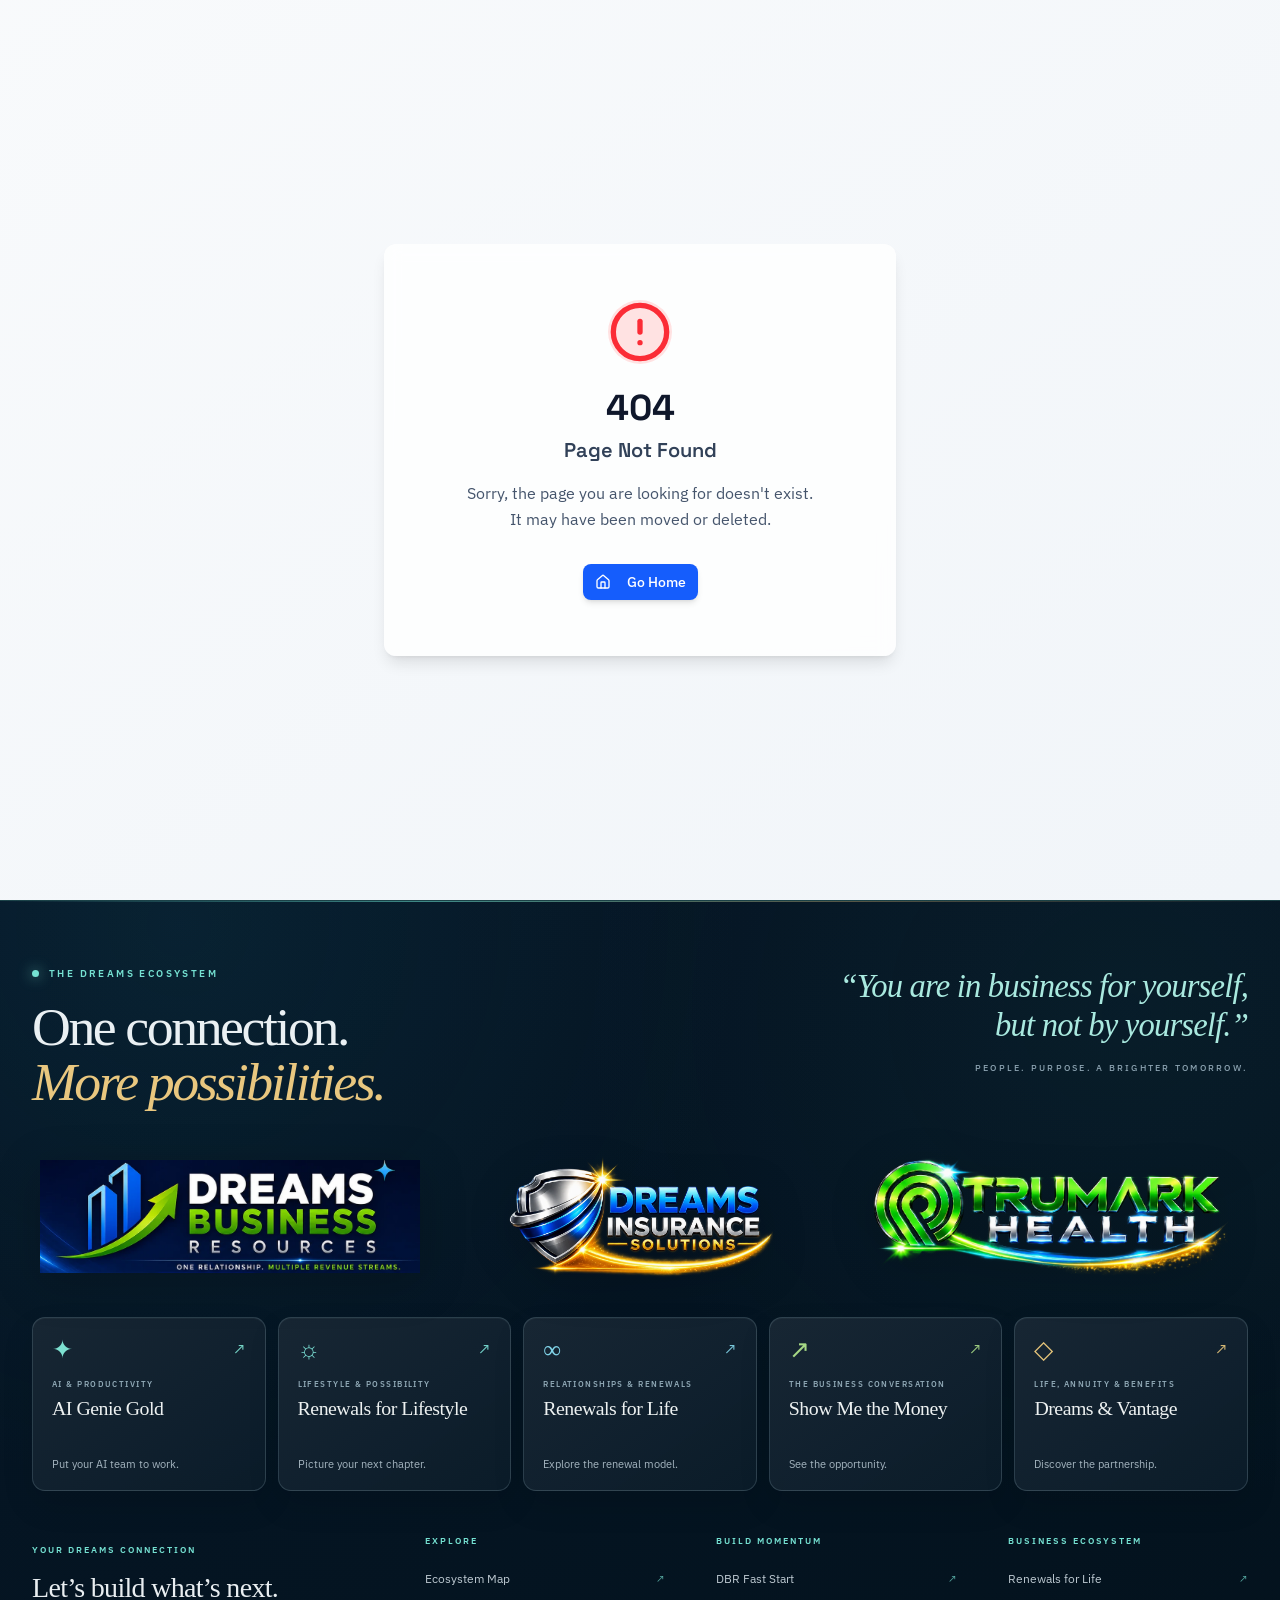
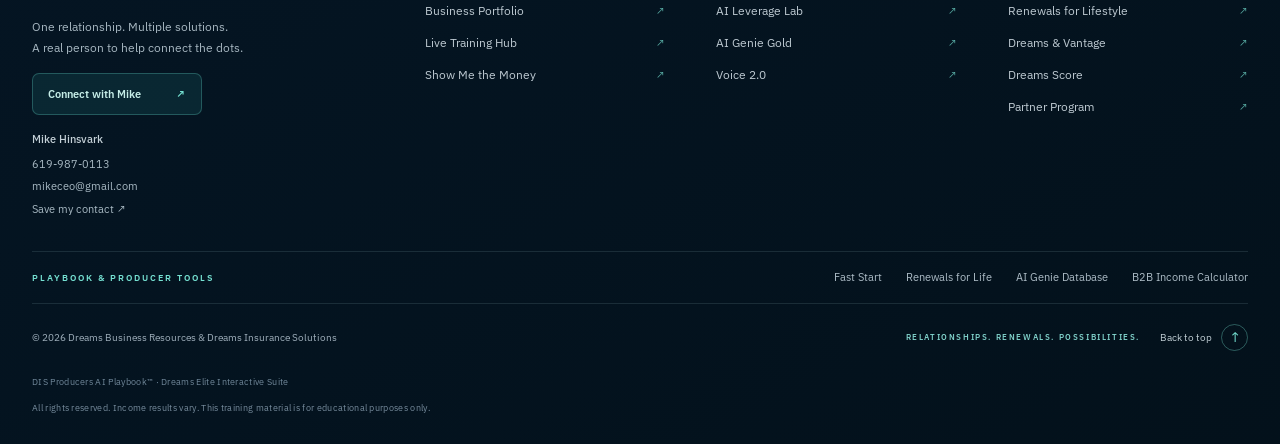
==== commit 833d4634: "Redesign playbook footer as Dreams ecosystem" ====
--- a/index.html
+++ b/index.html
@@ -7,10 +7,11 @@
     <meta name="description" content="The Financial Services Leader's AI Playbook — Your guide to safe, governed, productive AI adoption for financial services firms." />
     <link rel="preconnect" href="https://fonts.googleapis.com" />
     <link rel="preconnect" href="https://fonts.gstatic.com" crossorigin />
-    <link href="https://fonts.googleapis.com/css2?family=Space+Grotesk:wght@400;500;600;700&family=IBM+Plex+Sans:ital,wght@0,300;0,400;0,500;0,600;1,400&family=IBM+Plex+Mono:wght@400;500&display=swap" rel="stylesheet" />
+    <link href="https://fonts.googleapis.com/css2?family=Space+Grotesk:wght@400;500;600;700&family=IBM+Plex+Sans:ital,wght@0,300;0,400;0,500;0,600;1,400&family=IBM+Plex+Mono:wght@400;500&family=Barlow+Condensed:wght@600;700;800&display=swap" rel="stylesheet" />
     <script type="module" crossorigin src="assets/index-B98zznIZ.js"></script>
     <link rel="stylesheet" crossorigin href="assets/index-lnbC0Re5.css">
-    <link rel="stylesheet" href="/hero-redesign.css?v=20261018b">
+    <link rel="stylesheet" href="/hero-redesign.css?v=20261018d">
+    <link rel="stylesheet" href="/ecosystem-footer.css?v=20261018a">
     <link rel="icon" type="image/svg+xml" href="/aifinancialplaybook-favicon.svg?v=20261012" />
     <link rel="icon" type="image/png" sizes="32x32" href="/aifinancialplaybook-favicon-32.png?v=20261012" />
     <link rel="shortcut icon" href="/aifinancialplaybook-favicon.ico?v=20261012" />
@@ -101,5 +102,6 @@
     			domain: window.location.host
   			}
 			})
-		</script></body>
+		</script><script src="/ecosystem-footer.js?v=20261018a" defer></script>
+  </body>
 </html>
--- a/hero-redesign.css
+++ b/hero-redesign.css
@@ -1,91 +1,198 @@
-/*
-  AI FinServ Playbook — homepage hero refresh
-  Built around the existing animated globe and page copy; no duplicate content.
-*/
-
+/* Reference-led homepage hero refresh for AI Financial Playbook. */
 :root {
-  --fin-ink: #030a12;
-  --fin-panel: rgba(5, 18, 28, 0.78);
-  --fin-teal: #42e3cf;
-  --fin-mint: #4dd9ac;
-  --fin-gold: #efbf62;
-  --fin-line: rgba(112, 234, 216, 0.24);
-}
-
-/* Let the global navigation breathe across the viewport without widening body copy. */
+  --hero-ink: #020a13;
+  --hero-panel: rgba(4, 17, 27, 0.87);
+  --hero-teal: #38e2d0;
+  --hero-mint: #4ee0bb;
+  --hero-gold: #f1c56c;
+  --hero-line: rgba(92, 226, 212, 0.28);
+}
+
+html { overflow-x: clip; }
+
+/* Compact, single-row desktop navigation; all 11 chapters remain in the bottom rail. */
 .playbook-box > .top-nav {
+  position: sticky;
+  top: 0;
+  z-index: 80;
   width: 100vw;
   max-width: none;
+  height: 74px;
   margin-left: calc(50% - 50vw);
   box-sizing: border-box;
-  background: linear-gradient(180deg, rgba(3, 10, 18, 0.98), rgba(4, 14, 24, 0.96));
-  border-bottom-color: rgba(73, 224, 207, 0.22);
-  box-shadow: 0 12px 38px rgba(0, 0, 0, 0.24);
+  overflow: visible;
+  background: linear-gradient(180deg, rgba(2, 8, 16, 0.99), rgba(3, 12, 21, 0.97));
+  border-bottom: 1px solid rgba(84, 219, 208, 0.2);
+  box-shadow: 0 10px 30px rgba(0, 0, 0, 0.25);
+}
+
+.playbook-box > .top-nav > div {
+  position: relative;
+  display: block;
+  width: 100%;
+  max-width: 1640px !important;
+  height: 74px;
+  margin: 0 auto !important;
 }
 
 .playbook-box > .top-nav > div > div:first-child {
-  padding-left: clamp(18px, 4vw, 68px) !important;
-  padding-right: clamp(18px, 4vw, 68px) !important;
-}
-
-/* Scope the new treatment to the home hero, identified by its existing canvas globe. */
+  position: relative;
+  z-index: 3;
+  height: 74px;
+  box-sizing: border-box;
+  padding: 0 clamp(18px, 3.6vw, 60px) !important;
+  border: 0 !important;
+}
+
+.playbook-box > .top-nav > div > div:first-child > div:first-child {
+  gap: 12px !important;
+  flex: 0 0 auto;
+}
+
+.playbook-box > .top-nav > div > div:first-child > div:first-child > img {
+  height: 48px !important;
+  width: auto !important;
+  filter: drop-shadow(0 0 12px rgba(57, 216, 211, 0.16));
+}
+
+.playbook-box > .top-nav > div > div:first-child > div:first-child > div:nth-child(2) > div:first-child {
+  color: #eff7f5 !important;
+  font-size: 0.86rem !important;
+  line-height: 1.1 !important;
+  font-weight: 700 !important;
+}
+
+.playbook-box > .top-nav > div > div:first-child > div:first-child > div:nth-child(2) > div:nth-child(2) {
+  display: none !important;
+}
+
+.playbook-box > .top-nav > div > div:first-child > button {
+  position: relative;
+  z-index: 4;
+  min-width: 150px;
+  min-height: 44px;
+  padding: 0.75rem 1.25rem !important;
+  border-radius: 10px !important;
+  background: linear-gradient(135deg, #4cebd0, #23cda8) !important;
+  box-shadow: 0 0 24px rgba(40, 221, 186, 0.22), inset 0 1px 0 rgba(255, 255, 255, 0.28);
+  color: #04131b !important;
+  font-size: 0.76rem !important;
+  font-weight: 800 !important;
+  letter-spacing: 0.05em;
+}
+
+.playbook-box > .top-nav > div > div:nth-child(2) {
+  position: absolute;
+  z-index: 2;
+  top: 0;
+  left: clamp(230px, 20vw, 330px);
+  right: clamp(174px, 17vw, 280px);
+  width: auto;
+  height: 74px;
+  overflow: hidden;
+  border: 0;
+  background: transparent;
+}
+
+.playbook-box > .top-nav > div > div:nth-child(2) > div {
+  display: flex;
+  justify-content: space-between;
+  align-items: stretch;
+  width: 100% !important;
+  min-width: 0 !important;
+  height: 74px;
+}
+
+.playbook-box > .top-nav > div > div:nth-child(2) .nav-tab {
+  position: relative;
+  display: flex;
+  flex: 1 1 0;
+  align-items: center;
+  justify-content: center;
+  min-width: 0;
+  height: 74px;
+  padding: 0 8px !important;
+  border: 0 !important;
+  border-right: 1px solid rgba(127, 177, 192, 0.13) !important;
+  border-radius: 0 !important;
+  background: transparent !important;
+  color: rgba(219, 228, 235, 0.84) !important;
+  text-align: center;
+  text-transform: uppercase;
+  white-space: normal;
+  font-size: 0.68rem !important;
+  line-height: 1.28 !important;
+  letter-spacing: 0.035em;
+}
+
+.playbook-box > .top-nav > div > div:nth-child(2) .nav-tab:nth-child(1) {
+  flex: 0.62 1 0;
+}
+
+.playbook-box > .top-nav > div > div:nth-child(2) .nav-tab:nth-child(n+10) {
+  display: none !important;
+}
+
+.playbook-box > .top-nav > div > div:nth-child(2) .nav-tab.active {
+  color: #5be9d8 !important;
+  font-weight: 800 !important;
+}
+
+.playbook-box > .top-nav > div > div:nth-child(2) .nav-tab.active::after {
+  content: "";
+  position: absolute;
+  left: 18%;
+  right: 18%;
+  bottom: 13px;
+  height: 2px;
+  border-radius: 2px;
+  background: linear-gradient(90deg, transparent, #4be7d4, transparent);
+  box-shadow: 0 0 12px rgba(67, 225, 210, 0.72);
+}
+
+/* Full-bleed scene with text held to a compact left column. */
 .tab-panel.active > div > div:first-child:has(canvas) {
   position: relative;
   isolation: isolate;
   width: 100vw !important;
-  max-width: 100vw !important;
+  max-width: none !important;
   margin-left: calc(50% - 50vw) !important;
-  min-height: 700px !important;
   overflow: hidden;
-  background:
-    radial-gradient(ellipse at 78% 42%, rgba(21, 202, 205, 0.13), transparent 33%),
-    radial-gradient(ellipse at 66% 88%, rgba(239, 191, 98, 0.09), transparent 34%),
-    linear-gradient(116deg, #030a12 0%, #06131e 49%, #04111c 100%) !important;
-  border-top: 1px solid rgba(95, 222, 205, 0.1);
+  background: #020a13 !important;
+  border-top: 1px solid rgba(106, 223, 212, 0.12);
 }
 
 .tab-panel.active > div > div:first-child:has(canvas)::before,
 .tab-panel.active > div > div:first-child:has(canvas)::after {
+  content: none !important;
+  display: none !important;
+}
+
+.tab-panel.active > div > div:first-child:has(canvas) > div:nth-child(5) {
+  position: relative !important;
+  display: grid !important;
+  grid-template-columns: minmax(0, 0.98fr) minmax(0, 1.02fr);
+  align-items: stretch !important;
+  flex: 0 0 auto !important;
+  min-height: 650px !important;
+  padding: 0 0 126px;
+  box-sizing: border-box;
+  background: #020a13;
+}
+
+.tab-panel.active > div > div:first-child:has(canvas) > div:nth-child(5)::before {
   content: "";
   position: absolute;
-  pointer-events: none;
   z-index: 0;
-}
-
-.tab-panel.active > div > div:first-child:has(canvas)::before {
   inset: 0;
-  opacity: 0.54;
+  background-color: #020a13;
   background-image:
-    linear-gradient(rgba(82, 214, 204, 0.055) 1px, transparent 1px),
-    linear-gradient(90deg, rgba(82, 214, 204, 0.055) 1px, transparent 1px);
-  background-size: 56px 56px;
-  mask-image: linear-gradient(90deg, transparent 0%, #000 48%, #000 100%);
-}
-
-.tab-panel.active > div > div:first-child:has(canvas)::after {
-  width: min(60vw, 960px);
-  height: min(60vw, 960px);
-  right: -14vw;
-  top: -22%;
-  border: 1px solid rgba(61, 223, 213, 0.12);
-  border-radius: 50%;
-  box-shadow:
-    0 0 0 38px rgba(61, 223, 213, 0.025),
-    0 0 0 88px rgba(61, 223, 213, 0.02),
-    0 0 100px rgba(15, 192, 207, 0.13);
-}
-
-/* Main story: remove the redundant left rail, enlarge the headline, spotlight the globe. */
-.tab-panel.active > div > div:first-child:has(canvas) > div:nth-child(5) {
-  position: relative !important;
-  z-index: 1;
-  display: grid !important;
-  grid-template-columns: minmax(0, 1.18fr) minmax(360px, 0.82fr);
-  align-items: stretch !important;
-  flex: 1 1 auto !important;
-  min-height: 620px !important;
-  padding-bottom: 112px;
-  box-sizing: border-box;
+    linear-gradient(90deg, rgba(2, 9, 16, 0.43) 0%, rgba(2, 9, 16, 0.27) 37%, rgba(2, 9, 16, 0.05) 72%, rgba(2, 9, 16, 0.02) 100%),
+    linear-gradient(0deg, rgba(2, 9, 16, 0.66) 0%, transparent 28%, transparent 88%, rgba(2, 9, 16, 0.14) 100%),
+    url("/hero-cinematic.jpg");
+  background-repeat: no-repeat;
+  background-size: cover;
+  background-position: center right;
 }
 
 .tab-panel.active > div > div:first-child:has(canvas) > div:nth-child(5) > div:first-child {
@@ -93,96 +200,121 @@
 }
 
 .tab-panel.active > div > div:first-child:has(canvas) > div:nth-child(5) > div:nth-child(2) {
+  position: static !important;
+  z-index: 2;
   grid-column: 1;
   grid-row: 1;
-  position: relative;
-  z-index: 2;
   display: flex !important;
   flex-direction: column;
+  align-items: flex-start;
   justify-content: center !important;
-  align-items: flex-start;
+  width: auto;
   min-width: 0;
-  padding: 48px 28px 142px clamp(28px, 6vw, 104px) !important;
+  padding: 44px 22px 142px clamp(30px, 3.7vw, 62px) !important;
   box-sizing: border-box;
 }
 
 .tab-panel.active > div > div:first-child:has(canvas) > div:nth-child(5) > div:nth-child(3) {
   grid-column: 2;
   grid-row: 1;
-  position: relative;
-  z-index: 1;
   display: flex !important;
   align-items: center !important;
   justify-content: center !important;
   min-width: 0;
-  padding: 30px clamp(24px, 4vw, 70px) 92px 0 !important;
+  padding: 0 !important;
+  background: transparent !important;
 }
 
 .tab-panel.active > div > div:first-child:has(canvas) > div:nth-child(5) > div:nth-child(3)::before {
-  content: "";
-  position: absolute;
-  width: min(40vw, 610px);
-  aspect-ratio: 1;
-  border-radius: 50%;
-  background: radial-gradient(circle, rgba(29, 224, 213, 0.17) 0%, rgba(29, 224, 213, 0.055) 44%, transparent 72%);
-  filter: blur(8px);
+  content: none !important;
+  display: none !important;
 }
 
 .tab-panel.active > div > div:first-child:has(canvas) > div:nth-child(5) > div:nth-child(3) canvas {
-  position: relative;
-  z-index: 1;
-  width: min(37vw, 520px) !important;
-  height: auto !important;
-  max-width: 100% !important;
-  aspect-ratio: 1;
-  filter: drop-shadow(0 0 34px rgba(36, 223, 215, 0.27)) drop-shadow(0 0 72px rgba(29, 129, 177, 0.18)) !important;
+  display: none !important;
+}
+
+/* Brand strap, headline and supporting copy. */
+.tab-panel.active > div > div:first-child:has(canvas) > div:nth-child(5) > div:nth-child(2) > div:first-child {
+  display: inline-flex;
+  align-items: center;
+  gap: 10px;
+  margin-bottom: 1rem !important;
+  padding: 0.42rem 1rem !important;
+  border: 1px solid rgba(65, 222, 205, 0.43) !important;
+  border-radius: 30px !important;
+  background: rgba(4, 30, 37, 0.78) !important;
+  box-shadow: 0 0 22px rgba(49, 226, 209, 0.1), inset 0 1px 0 rgba(255, 255, 255, 0.05) !important;
+  backdrop-filter: blur(8px);
+}
+
+.tab-panel.active > div > div:first-child:has(canvas) > div:nth-child(5) > div:nth-child(2) > div:first-child span:last-child {
+  color: #59e8d6 !important;
+  font-size: 0.68rem !important;
+  font-weight: 600;
+  letter-spacing: 0.12em !important;
 }
 
 .tab-panel.active > div > div:first-child:has(canvas) > div:nth-child(5) > div:nth-child(2) > h1 {
   max-width: 100%;
-  margin-top: 0;
-  letter-spacing: -0.048em;
-  line-height: 0.99 !important;
+  margin: 0 0 0.45rem !important;
+  font-family: "Barlow Condensed", "Arial Narrow", sans-serif !important;
+  font-size: clamp(3rem, 4.9vw, 5rem) !important;
+  font-weight: 800 !important;
+  line-height: 0.92 !important;
+  letter-spacing: -0.025em !important;
+  text-transform: uppercase;
   text-wrap: balance;
+  text-shadow: 0 3px 24px rgba(0, 0, 0, 0.44);
 }
 
 .tab-panel.active > div > div:first-child:has(canvas) > div:nth-child(5) > div:nth-child(2) > h1 > span {
-  font-size: clamp(2.35rem, 4.55vw, 4.7rem) !important;
-  line-height: 0.99 !important;
-  text-shadow: 0 2px 24px rgba(0, 0, 0, 0.22);
+  display: block;
+  font-family: "Barlow Condensed", "Arial Narrow", sans-serif !important;
+  font-size: clamp(3rem, 4.9vw, 5rem) !important;
+  font-weight: 800 !important;
+  line-height: 0.92 !important;
+  letter-spacing: -0.025em !important;
+  white-space: nowrap;
 }
 
 .tab-panel.active > div > div:first-child:has(canvas) > div:nth-child(5) > div:nth-child(2) > h1 > span:nth-child(2) {
-  color: var(--fin-teal) !important;
-  text-shadow: 0 0 30px rgba(66, 227, 207, 0.12);
-}
-
-.tab-panel.active > div > div:first-child:has(canvas) > div:nth-child(5) > div:nth-child(2) > div:first-child {
-  border-color: rgba(67, 231, 213, 0.48) !important;
-  background: rgba(8, 32, 41, 0.74) !important;
-  box-shadow: inset 0 0 18px rgba(67, 231, 213, 0.04), 0 0 28px rgba(67, 231, 213, 0.09) !important;
-  backdrop-filter: blur(10px);
+  color: #38e2d0 !important;
+  text-shadow: 0 0 26px rgba(56, 226, 208, 0.18);
+}
+
+.tab-panel.active > div > div:first-child:has(canvas) > div:nth-child(5) > div:nth-child(2) > h1 > span:nth-child(3) {
+  background: linear-gradient(90deg, #e6b654 0%, #ffda83 47%, #d99f3a 100%) !important;
+  background-clip: text !important;
+  -webkit-background-clip: text !important;
+  -webkit-text-fill-color: transparent !important;
+  filter: drop-shadow(0 3px 14px rgba(238, 180, 77, 0.2));
 }
 
 .tab-panel.active > div > div:first-child:has(canvas) > div:nth-child(5) > div:nth-child(2) > div:nth-child(3) {
-  margin-top: 0.8rem !important;
-  margin-bottom: 0.85rem !important;
+  display: flex;
+  align-items: center;
+  gap: 12px;
+  margin: 0.9rem 0 0.75rem !important;
 }
 
 .tab-panel.active > div > div:first-child:has(canvas) > div:nth-child(5) > div:nth-child(2) > div:nth-child(3) span {
-  color: rgba(112, 234, 216, 0.9) !important;
+  color: #91eee0 !important;
   font-size: 0.72rem !important;
   letter-spacing: 0.17em !important;
+  white-space: nowrap;
 }
 
 .tab-panel.active > div > div:first-child:has(canvas) > div:nth-child(5) > div:nth-child(2) > p {
-  max-width: 580px !important;
-  color: rgba(233, 244, 245, 0.78) !important;
-  font-size: clamp(1rem, 1.18vw, 1.16rem) !important;
-  line-height: 1.65 !important;
-  margin-bottom: 1.15rem !important;
-}
-
+  max-width: 610px !important;
+  color: rgba(239, 245, 247, 0.88) !important;
+  font-size: clamp(1rem, 1.08vw, 1.15rem) !important;
+  line-height: 1.55 !important;
+  margin: 0 0 1.15rem !important;
+  text-shadow: 0 2px 12px rgba(0, 0, 0, 0.75);
+}
+
+/* Three purposeful calls to action, followed by small proof points. */
 .tab-panel.active > div > div:first-child:has(canvas) > div:nth-child(5) > div:nth-child(2) > div:last-child {
   display: flex;
   flex-wrap: wrap;
@@ -191,207 +323,326 @@
   width: 100%;
 }
 
-.tab-panel.active > div > div:first-child:has(canvas) > div:nth-child(5) .cta-primary {
-  min-height: 52px;
-  padding: 0.9rem 1.7rem;
-  border-radius: 10px;
-  background: linear-gradient(135deg, #51f0d0, #27cba7) !important;
-  box-shadow: 0 8px 28px rgba(41, 218, 184, 0.22), inset 0 1px 0 rgba(255, 255, 255, 0.32);
-  font-size: 0.88rem;
-}
-
-.tab-panel.active > div > div:first-child:has(canvas) > div:nth-child(5) .cta-secondary {
-  min-height: 50px;
-  border-color: rgba(239, 191, 98, 0.58) !important;
-  border-radius: 10px;
-  color: #f2ca75 !important;
-  background: rgba(17, 23, 27, 0.52) !important;
-}
-
-/* Reuse the existing four facts as one wide, legible glass stats rail. */
+.tab-panel.active > div > div:first-child:has(canvas) > div:nth-child(5) > div:nth-child(2) > div:last-child > button {
+  min-height: 54px;
+  padding: 0.82rem 1.3rem !important;
+  border-radius: 10px !important;
+  font-size: 0.82rem !important;
+  font-weight: 750 !important;
+  letter-spacing: 0.025em;
+}
+
+.tab-panel.active > div > div:first-child:has(canvas) > div:nth-child(5) > div:nth-child(2) > div:last-child > button:first-child {
+  color: #04141a !important;
+  background: linear-gradient(135deg, #52f0d2, #22cda9) !important;
+  box-shadow: 0 0 28px rgba(49, 228, 191, 0.28), inset 0 1px 0 rgba(255, 255, 255, 0.36) !important;
+}
+
+.tab-panel.active > div > div:first-child:has(canvas) > div:nth-child(5) > div:nth-child(2) > div:last-child > button:nth-child(2) {
+  color: #f3c86e !important;
+  border: 1px solid rgba(241, 197, 108, 0.7) !important;
+  background: rgba(12, 18, 24, 0.7) !important;
+  box-shadow: inset 0 0 16px rgba(241, 197, 108, 0.05);
+}
+
+.tab-panel.active > div > div:first-child:has(canvas) > div:nth-child(5) > div:nth-child(2) > div:last-child > button:nth-child(3) {
+  color: #d9edf2 !important;
+  border: 1px solid rgba(119, 187, 207, 0.4) !important;
+  background: rgba(4, 18, 28, 0.78) !important;
+}
+
+.tab-panel.active > div > div:first-child:has(canvas) > div:nth-child(5) > div:nth-child(2) > div:last-child::after {
+  content: "✓  PRACTICAL TRAINING     ✓  REAL-WORLD EXAMPLES     ✓  BUILT FOR PRODUCERS";
+  display: block;
+  flex: 0 0 100%;
+  margin-top: 1px;
+  color: rgba(184, 217, 222, 0.83);
+  font-family: "IBM Plex Mono", monospace;
+  font-size: 0.62rem;
+  line-height: 1.5;
+  letter-spacing: 0.1em;
+  text-shadow: 0 1px 10px rgba(0, 0, 0, 0.8);
+}
+
+/* Four visible, icon-led facts: compact enough to leave the cinematic art exposed. */
 .tab-panel.active > div > div:first-child:has(canvas) > div:nth-child(5) > div:nth-child(2) > div:nth-child(5) {
   position: absolute !important;
-  z-index: 3;
-  left: 4vw;
-  right: 4vw;
+  z-index: 4;
+  left: clamp(24px, 3.7vw, 62px);
   bottom: 18px;
-  width: auto !important;
-  min-height: 86px;
+  width: min(61vw, 1020px) !important;
+  min-height: 94px;
   box-sizing: border-box;
   display: grid !important;
   grid-template-columns: repeat(4, minmax(0, 1fr));
   gap: 0 !important;
   margin: 0 !important;
-  padding: 12px 14px !important;
-  overflow: hidden;
-  border: 1px solid rgba(157, 225, 216, 0.48) !important;
-  border-radius: 16px !important;
-  background: linear-gradient(105deg, rgba(4, 20, 30, 0.94), rgba(7, 32, 42, 0.84), rgba(4, 20, 30, 0.94)) !important;
-  box-shadow: 0 0 32px rgba(61, 212, 202, 0.13), inset 0 1px 0 rgba(255, 255, 255, 0.08) !important;
-  backdrop-filter: blur(16px);
+  padding: 12px 10px !important;
+  border: 1px solid rgba(239, 198, 119, 0.78) !important;
+  border-radius: 17px !important;
+  background: linear-gradient(105deg, rgba(3, 18, 28, 0.96), rgba(6, 28, 38, 0.88), rgba(4, 19, 29, 0.94)) !important;
+  box-shadow: 0 0 28px rgba(58, 209, 205, 0.19), 0 0 16px rgba(238, 186, 93, 0.12), inset 0 1px 0 rgba(255, 255, 255, 0.09) !important;
+  backdrop-filter: blur(14px);
 }
 
 .tab-panel.active > div > div:first-child:has(canvas) > div:nth-child(5) > div:nth-child(2) > div:nth-child(5) > div {
-  display: flex !important;
+  display: grid !important;
+  grid-template-columns: 38px minmax(0, 1fr);
+  grid-template-rows: auto auto auto;
+  align-content: center;
   align-items: center;
-  justify-content: center;
-  gap: 10px;
+  column-gap: 10px;
   min-width: 0;
-  padding: 6px clamp(8px, 1.4vw, 24px);
-  border-right: 1px solid rgba(109, 220, 210, 0.2);
+  padding: 4px clamp(8px, 1vw, 16px);
+  border-right: 1px solid rgba(100, 218, 209, 0.22);
+  text-align: left;
 }
 
 .tab-panel.active > div > div:first-child:has(canvas) > div:nth-child(5) > div:nth-child(2) > div:nth-child(5) > div:last-child {
   border-right: 0;
 }
 
+.tab-panel.active > div > div:first-child:has(canvas) > div:nth-child(5) > div:nth-child(2) > div:nth-child(5) > div::before {
+  content: "";
+  grid-column: 1;
+  grid-row: 1 / 4;
+  width: 36px;
+  height: 42px;
+  background-repeat: no-repeat;
+  background-position: center;
+  background-size: contain;
+  filter: drop-shadow(0 0 8px rgba(55, 223, 208, 0.24));
+}
+
+.tab-panel.active > div > div:first-child:has(canvas) > div:nth-child(5) > div:nth-child(2) > div:nth-child(5) > div:nth-child(1)::before {
+  background-image: url("data:image/svg+xml,%3Csvg xmlns='http://www.w3.org/2000/svg' viewBox='0 0 48 48' fill='none' stroke='%234ee4d3' stroke-width='2.2' stroke-linecap='round' stroke-linejoin='round'%3E%3Cpath d='M24 13c-6-6-14-6-20-3v27c7-3 14-2 20 4 6-6 13-7 20-4V10c-6-3-14-3-20 3Z'/%3E%3Cpath d='M24 13v28'/%3E%3C/svg%3E");
+}
+
+.tab-panel.active > div > div:first-child:has(canvas) > div:nth-child(5) > div:nth-child(2) > div:nth-child(5) > div:nth-child(2)::before {
+  background-image: url("data:image/svg+xml,%3Csvg xmlns='http://www.w3.org/2000/svg' viewBox='0 0 48 48' fill='none' stroke='%234ee4d3' stroke-width='2.2' stroke-linecap='round' stroke-linejoin='round'%3E%3Cpath d='M24 8c-7-6-15-1-14 6-6 2-7 10-3 14-2 8 5 13 12 10 2 6 9 6 11 1 7 2 13-4 11-10 5-5 2-13-3-15 0-7-8-11-14-6Z'/%3E%3Cpath d='M24 10v27M17 16c4 1 5 4 5 7m9-8c-4 1-5 4-5 7m-9 9c4-1 5-4 5-7m9 7c-4-1-5-4-5-7'/%3E%3C/svg%3E");
+}
+
+.tab-panel.active > div > div:first-child:has(canvas) > div:nth-child(5) > div:nth-child(2) > div:nth-child(5) > div:nth-child(3)::before {
+  background-image: url("data:image/svg+xml,%3Csvg xmlns='http://www.w3.org/2000/svg' viewBox='0 0 48 48' fill='none' stroke='%23f1c56c' stroke-width='2.4' stroke-linecap='round' stroke-linejoin='round'%3E%3Ccircle cx='24' cy='24' r='18'/%3E%3Cpath d='M24 13v12l8 5'/%3E%3C/svg%3E");
+  filter: drop-shadow(0 0 8px rgba(241, 197, 108, 0.25));
+}
+
+.tab-panel.active > div > div:first-child:has(canvas) > div:nth-child(5) > div:nth-child(2) > div:nth-child(5) > div:nth-child(4)::before {
+  background-image: url("data:image/svg+xml,%3Csvg xmlns='http://www.w3.org/2000/svg' viewBox='0 0 48 48' fill='none' stroke='%239f8cff' stroke-width='2.3' stroke-linecap='round' stroke-linejoin='round'%3E%3Cpath d='M7 40h36M11 37V26h7v11m5 0V18h7v19m5 0V9h7v28'/%3E%3Cpath d='m11 21 9-8 8 2 11-9m-5 0h5v5'/%3E%3C/svg%3E");
+  filter: drop-shadow(0 0 8px rgba(159, 140, 255, 0.28));
+}
+
 .tab-panel.active > div > div:first-child:has(canvas) > div:nth-child(5) > div:nth-child(2) > div:nth-child(5) > div > div:first-child {
-  color: var(--fin-teal) !important;
-  font-size: clamp(1.3rem, 2.4vw, 2.2rem) !important;
+  grid-column: 2;
+  grid-row: 1;
+  color: #42e2d2 !important;
+  font-family: "Space Grotesk", sans-serif !important;
+  font-size: clamp(1.45rem, 2vw, 2rem) !important;
+  font-weight: 700 !important;
   line-height: 1 !important;
-  font-weight: 700 !important;
-}
-
-.tab-panel.active > div > div:first-child:has(canvas) > div:nth-child(5) > div:nth-child(2) > div:nth-child(5) > div > div:last-child {
-  color: rgba(205, 225, 230, 0.72) !important;
-  font-size: 0.66rem !important;
-  letter-spacing: 0.1em !important;
-  line-height: 1.45 !important;
-  text-transform: uppercase;
-}
-
-/* Preserve the chapter rail as a distinct, low-profile continuation of the hero. */
+}
+
+.tab-panel.active > div > div:first-child:has(canvas) > div:nth-child(5) > div:nth-child(2) > div:nth-child(5) > div:nth-child(3) > div:first-child {
+  color: #efc56b !important;
+}
+
+.tab-panel.active > div > div:first-child:has(canvas) > div:nth-child(5) > div:nth-child(2) > div:nth-child(5) > div:nth-child(4) > div:first-child {
+  color: #b19aff !important;
+}
+
+.tab-panel.active > div > div:first-child:has(canvas) > div:nth-child(5) > div:nth-child(2) > div:nth-child(5) > div > div:nth-child(2) {
+  grid-column: 2;
+  grid-row: 2;
+  color: #59e5d5 !important;
+  font-size: 0.61rem !important;
+  font-weight: 700;
+  letter-spacing: 0.11em !important;
+  line-height: 1.3 !important;
+}
+
+.tab-panel.active > div > div:first-child:has(canvas) > div:nth-child(5) > div:nth-child(2) > div:nth-child(5) > div > div:nth-child(3) {
+  grid-column: 2;
+  grid-row: 3;
+  color: rgba(219, 233, 238, 0.72) !important;
+  font-size: 0.55rem !important;
+  line-height: 1.25 !important;
+  letter-spacing: 0.07em !important;
+}
+
+/* The lower chapter selector mirrors the reference's compact icon rail. */
 .tab-panel.active > div > div:first-child:has(canvas) > div:nth-child(6) {
   position: relative;
-  z-index: 2;
+  z-index: 3;
   width: 100vw;
   margin-left: calc(50% - 50vw);
-  min-height: 82px;
+  min-height: 112px;
+  padding: 10px clamp(14px, 1.6vw, 28px);
   box-sizing: border-box;
   overflow-x: auto;
-  background: linear-gradient(180deg, rgba(3, 11, 19, 0.97), rgba(3, 10, 17, 1));
-  border-top: 1px solid rgba(89, 219, 206, 0.18);
-  box-shadow: 0 -12px 32px rgba(0, 0, 0, 0.19);
+  border-top: 1px solid rgba(86, 221, 209, 0.22);
+  background: linear-gradient(180deg, rgba(3, 12, 21, 0.99), rgba(2, 8, 15, 1));
+  box-shadow: 0 -12px 28px rgba(0, 0, 0, 0.2);
 }
 
 .tab-panel.active > div > div:first-child:has(canvas) > div:nth-child(6) > div {
+  display: flex;
+  justify-content: space-between;
+  align-items: stretch;
+  width: 100%;
   min-width: 100%;
-  justify-content: center;
-}
-
-@media (max-width: 1100px) {
-  .tab-panel.active > div > div:first-child:has(canvas) {
-    min-height: 0 !important;
-  }
+  gap: 0;
+}
+
+.tab-panel.active > div > div:first-child:has(canvas) > div:nth-child(6) button {
+  flex: 1 0 0;
+  min-width: 104px;
+  min-height: 90px;
+  padding: 10px 8px !important;
+  border-right: 1px solid rgba(120, 164, 183, 0.18) !important;
+  border-radius: 0 !important;
+  background: transparent !important;
+  color: rgba(223, 231, 239, 0.84) !important;
+  font-size: 0.63rem !important;
+  font-weight: 750 !important;
+  line-height: 1.45 !important;
+  text-align: center;
+  text-transform: uppercase;
+}
+
+.tab-panel.active > div > div:first-child:has(canvas) > div:nth-child(6) button.active {
+  color: #5fe5d5 !important;
+  border: 1px solid rgba(76, 219, 205, 0.4) !important;
+  border-radius: 10px !important;
+  background: linear-gradient(180deg, rgba(45, 195, 184, 0.11), rgba(45, 195, 184, 0.025)) !important;
+}
+
+@media (max-width: 1240px) {
+  .playbook-box > .top-nav { height: auto; }
+  .playbook-box > .top-nav > div { height: auto; }
+  .playbook-box > .top-nav > div > div:first-child { height: 66px; }
+  .playbook-box > .top-nav > div > div:nth-child(2) {
+    position: relative;
+    inset: auto;
+    width: 100%;
+    height: 38px;
+    overflow-x: auto;
+    background: rgba(3, 11, 19, 0.98);
+  }
+  .playbook-box > .top-nav > div > div:nth-child(2) > div {
+    width: max-content !important;
+    min-width: 100% !important;
+    height: 38px;
+  }
+  .playbook-box > .top-nav > div > div:nth-child(2) .nav-tab {
+    flex: 0 0 auto;
+    min-width: 102px;
+    height: 38px;
+    font-size: 0.62rem !important;
+  }
+  .playbook-box > .top-nav > div > div:nth-child(2) .nav-tab:nth-child(n+10) {
+    display: flex !important;
+  }
+  .playbook-box > .top-nav > div > div:nth-child(2) .nav-tab.active::after { bottom: 2px; }
 
   .tab-panel.active > div > div:first-child:has(canvas) > div:nth-child(5) {
-    display: grid !important;
-    grid-template-columns: minmax(0, 1fr) !important;
-    min-height: 650px !important;
+    grid-template-columns: minmax(0, 1fr) minmax(0, 0.92fr);
+    min-height: 620px !important;
+  }
+  .tab-panel.active > div > div:first-child:has(canvas) > div:nth-child(5) > div:nth-child(2) {
+    padding-left: clamp(28px, 4vw, 48px) !important;
+    padding-right: 12px !important;
+  }
+  .tab-panel.active > div > div:first-child:has(canvas) > div:nth-child(5) > div:nth-child(2) > h1 > span {
+    font-size: clamp(2.8rem, 5.1vw, 4rem) !important;
+  }
+}
+
+@media (max-width: 900px) {
+  .tab-panel.active > div > div:first-child:has(canvas) > div:nth-child(5) {
+    grid-template-columns: minmax(0, 1fr);
+    min-height: 680px !important;
     padding-bottom: 0;
   }
-
+  .tab-panel.active > div > div:first-child:has(canvas) > div:nth-child(5)::before {
+    background-position: 64% center;
+  }
+  .tab-panel.active > div > div:first-child:has(canvas) > div:nth-child(5)::after {
+    content: "";
+    display: block !important;
+    position: absolute;
+    z-index: 1;
+    inset: 0;
+    pointer-events: none;
+    background: linear-gradient(90deg, rgba(2, 9, 16, 0.9), rgba(2, 9, 16, 0.72) 58%, rgba(2, 9, 16, 0.3));
+  }
   .tab-panel.active > div > div:first-child:has(canvas) > div:nth-child(5) > div:nth-child(2) {
     grid-column: 1;
-    grid-row: 1;
-    max-width: 850px;
-    padding: 54px clamp(28px, 7vw, 88px) 46px !important;
-  }
-
-  .tab-panel.active > div > div:first-child:has(canvas) > div:nth-child(5) > div:nth-child(3) {
-    display: none !important;
-  }
-
+    width: min(76%, 700px);
+    padding: 42px 28px 138px clamp(24px, 5vw, 54px) !important;
+  }
+  .tab-panel.active > div > div:first-child:has(canvas) > div:nth-child(5) > div:nth-child(3) { display: none !important; }
+  .tab-panel.active > div > div:first-child:has(canvas) > div:nth-child(5) > div:nth-child(2) > div:nth-child(5) {
+    width: min(76vw, 780px) !important;
+  }
+}
+
+@media (max-width: 640px) {
+  .playbook-box > .top-nav > div > div:first-child { padding: 0 16px !important; }
+  .playbook-box > .top-nav > div > div:first-child > div:first-child > img { height: 42px !important; }
+  .playbook-box > .top-nav > div > div:first-child > div:first-child > div:nth-child(2) > div:first-child { font-size: 0.78rem !important; }
+  .playbook-box > .top-nav > div > div:first-child > button { min-width: 116px; min-height: 40px; padding: 0.6rem 0.85rem !important; font-size: 0.67rem !important; }
+  .tab-panel.active > div > div:first-child:has(canvas) > div:nth-child(5) { min-height: 0 !important; }
+  .tab-panel.active > div > div:first-child:has(canvas) > div:nth-child(5)::before {
+    background-position: 60% center;
+    opacity: 0.75;
+  }
+  .tab-panel.active > div > div:first-child:has(canvas) > div:nth-child(5)::after {
+    background: linear-gradient(90deg, rgba(2, 9, 16, 0.9), rgba(2, 9, 16, 0.76)), linear-gradient(0deg, rgba(2, 9, 16, 0.72), transparent 65%);
+  }
+  .tab-panel.active > div > div:first-child:has(canvas) > div:nth-child(5) > div:nth-child(2) {
+    width: 100%;
+    padding: 34px 20px 28px !important;
+  }
+  .tab-panel.active > div > div:first-child:has(canvas) > div:nth-child(5) > div:nth-child(2) > h1 > span {
+    font-size: clamp(2.7rem, 10.5vw, 3.5rem) !important;
+  }
+  .tab-panel.active > div > div:first-child:has(canvas) > div:nth-child(5) > div:nth-child(2) > div:first-child span:last-child {
+    font-size: 0.57rem !important;
+    letter-spacing: 0.07em !important;
+  }
+  .tab-panel.active > div > div:first-child:has(canvas) > div:nth-child(5) > div:nth-child(2) > div:nth-child(3) span {
+    font-size: 0.57rem !important;
+    letter-spacing: 0.08em !important;
+  }
+  .tab-panel.active > div > div:first-child:has(canvas) > div:nth-child(5) > div:nth-child(2) > p { font-size: 0.96rem !important; }
+  .tab-panel.active > div > div:first-child:has(canvas) > div:nth-child(5) > div:nth-child(2) > div:last-child { gap: 8px; }
+  .tab-panel.active > div > div:first-child:has(canvas) > div:nth-child(5) > div:nth-child(2) > div:last-child > button { min-height: 48px; padding: 0.72rem 0.9rem !important; font-size: 0.72rem !important; }
+  .tab-panel.active > div > div:first-child:has(canvas) > div:nth-child(5) > div:nth-child(2) > div:last-child::after { font-size: 0.53rem; letter-spacing: 0.06em; }
   .tab-panel.active > div > div:first-child:has(canvas) > div:nth-child(5) > div:nth-child(2) > div:nth-child(5) {
     position: static !important;
+    order: 6;
     width: 100% !important;
-    margin-top: 18px !important;
-    margin-bottom: 0 !important;
+    min-height: 0;
     grid-template-columns: repeat(2, minmax(0, 1fr));
-  }
-
-  .tab-panel.active > div > div:first-child:has(canvas) > div:nth-child(5) > div:nth-child(2) > div:nth-child(6) {
-    order: 5;
-  }
-
-  .tab-panel.active > div > div:first-child:has(canvas) > div:nth-child(5) > div:nth-child(2) > div:nth-child(5) {
-    order: 6;
-  }
-
-  .tab-panel.active > div > div:first-child:has(canvas) > div:nth-child(6) > div {
-    justify-content: flex-start;
-  }
-}
-
-@media (max-width: 640px) {
-  .playbook-box > .top-nav > div > div:first-child {
-    padding-left: 16px !important;
-    padding-right: 16px !important;
-  }
-
-  .tab-panel.active > div > div:first-child:has(canvas) > div:nth-child(5) {
-    min-height: 0 !important;
-  }
-
-  .tab-panel.active > div > div:first-child:has(canvas) > div:nth-child(5) > div:nth-child(2) {
-    padding: 38px 22px 34px !important;
-  }
-
-  .tab-panel.active > div > div:first-child:has(canvas) > div:nth-child(5) > div:nth-child(2) > h1 > span {
-    font-size: clamp(2.25rem, 9vw, 3.45rem) !important;
-  }
-
-  .tab-panel.active > div > div:first-child:has(canvas) > div:nth-child(5) > div:nth-child(2) > div:first-child {
-    max-width: 100%;
-    padding: 0.32rem 0.7rem !important;
-  }
-
-  .tab-panel.active > div > div:first-child:has(canvas) > div:nth-child(5) > div:nth-child(2) > div:first-child span:last-child {
-    font-size: 0.58rem !important;
-    letter-spacing: 0.06em !important;
-  }
-
-  .tab-panel.active > div > div:first-child:has(canvas) > div:nth-child(5) > div:nth-child(2) > div:nth-child(3) span {
-    font-size: 0.58rem !important;
-    letter-spacing: 0.1em !important;
-  }
-
-  .tab-panel.active > div > div:first-child:has(canvas) > div:nth-child(5) > div:nth-child(2) > div:nth-child(5) {
-    padding: 10px 6px !important;
+    margin-top: 20px !important;
+    padding: 8px !important;
     border-radius: 12px !important;
   }
-
+  .tab-panel.active > div > div:first-child:has(canvas) > div:nth-child(5) > div:nth-child(2) > div:nth-child(6) { order: 5; }
   .tab-panel.active > div > div:first-child:has(canvas) > div:nth-child(5) > div:nth-child(2) > div:nth-child(5) > div {
-    flex-direction: column;
-    gap: 5px;
-    padding: 4px 3px;
-    text-align: center;
-  }
-
-  .tab-panel.active > div > div:first-child:has(canvas) > div:nth-child(5) > div:nth-child(2) > div:nth-child(5) > div > div:last-child {
-    font-size: 0.55rem !important;
-  }
-
-  .tab-panel.active > div > div:first-child:has(canvas) > div:nth-child(6) > div {
-    justify-content: flex-start;
-    width: max-content;
-  }
+    grid-template-columns: 26px minmax(0, 1fr);
+    column-gap: 6px;
+    padding: 7px 4px;
+  }
+  .tab-panel.active > div > div:first-child:has(canvas) > div:nth-child(5) > div:nth-child(2) > div:nth-child(5) > div::before { width: 25px; height: 30px; }
+  .tab-panel.active > div > div:first-child:has(canvas) > div:nth-child(5) > div:nth-child(2) > div:nth-child(5) > div > div:first-child { font-size: 1.25rem !important; }
+  .tab-panel.active > div > div:first-child:has(canvas) > div:nth-child(5) > div:nth-child(2) > div:nth-child(5) > div > div:nth-child(2) { font-size: 0.54rem !important; }
+  .tab-panel.active > div > div:first-child:has(canvas) > div:nth-child(5) > div:nth-child(2) > div:nth-child(5) > div > div:nth-child(3) { font-size: 0.49rem !important; }
+  .tab-panel.active > div > div:first-child:has(canvas) > div:nth-child(6) { min-height: 100px; }
+  .tab-panel.active > div > div:first-child:has(canvas) > div:nth-child(6) > div { width: max-content; min-width: max-content; }
 }
 
 @media (prefers-reduced-motion: reduce) {
-  .tab-panel.active > div > div:first-child:has(canvas) *,
-  .playbook-box > .top-nav * {
-    scroll-behavior: auto !important;
-    animation-duration: 0.01ms !important;
-  }
-}
-
-/* Anchor the absolutely positioned wide metrics rail to the hero row, not the text column. */
-.tab-panel.active > div > div:first-child:has(canvas) > div:nth-child(5) > div:nth-child(2) {
-  position: static !important;
-}
-
-/* Full-bleed 100vw elements include the classic scrollbar width on desktop; clip that sliver. */
-html {
-  overflow-x: clip;
-}
+  .playbook-box > .top-nav *,
+  .tab-panel.active > div > div:first-child:has(canvas) * { scroll-behavior: auto !important; }
+}
--- a/ecosystem-footer.css
+++ b/ecosystem-footer.css
@@ -0,0 +1,470 @@
+/* Reference-led Dreams ecosystem footer. */
+#root .playbook-box > div:last-child {
+  display: none !important;
+}
+
+.ecosystem-footer,
+.ecosystem-footer * {
+  box-sizing: border-box;
+}
+
+.ecosystem-footer {
+  --ef-ink: #eaf1f4;
+  --ef-muted: #9baebe;
+  --ef-dim: #71899b;
+  --ef-teal: #75e1d2;
+  --ef-gold: #e9c77f;
+  width: 100%;
+  position: relative;
+  overflow: hidden;
+  padding: 58px 0 28px;
+  color: var(--ef-ink);
+  background:
+    radial-gradient(ellipse at 14% 2%, rgba(22, 93, 112, .17), transparent 36%),
+    radial-gradient(ellipse at 88% 10%, rgba(32, 86, 91, .13), transparent 34%),
+    linear-gradient(150deg, #061626 0%, #041421 50%, #03111b 100%);
+  border-top: 1px solid rgba(105, 222, 205, .24);
+  font-family: "IBM Plex Sans", "Space Grotesk", sans-serif;
+}
+
+.ecosystem-footer::before {
+  content: "";
+  position: absolute;
+  inset: 0 0 auto;
+  height: 1px;
+  background: linear-gradient(90deg, transparent, rgba(108, 228, 210, .55), rgba(233, 199, 127, .35), transparent);
+  pointer-events: none;
+}
+
+.ecosystem-footer__inner {
+  width: min(1384px, calc(100% - 64px));
+  margin: 0 auto;
+  position: relative;
+}
+
+.ecosystem-footer__intro {
+  display: grid;
+  grid-template-columns: minmax(0, 1.1fr) minmax(340px, .9fr);
+  align-items: start;
+  gap: 42px;
+  margin-bottom: 40px;
+}
+
+.ecosystem-footer__eyebrow,
+.ecosystem-footer__section-label {
+  display: inline-flex;
+  align-items: center;
+  gap: 10px;
+  color: var(--ef-teal);
+  font: 600 10px/1.3 "IBM Plex Sans", sans-serif;
+  letter-spacing: .24em;
+  text-transform: uppercase;
+}
+
+.ecosystem-footer__eyebrow i {
+  width: 7px;
+  height: 7px;
+  border-radius: 50%;
+  background: var(--ef-teal);
+  box-shadow: 0 0 14px rgba(117, 225, 210, .85);
+}
+
+.ecosystem-footer__headline h2 {
+  margin: 17px 0 0;
+  color: #eaf0f3;
+  font: 400 clamp(38px, 4.2vw, 60px)/1.03 Georgia, "Times New Roman", serif;
+  letter-spacing: -.045em;
+}
+
+.ecosystem-footer__headline h2 em {
+  color: var(--ef-gold);
+  font-weight: 400;
+}
+
+.ecosystem-footer__quote {
+  justify-self: end;
+  max-width: 590px;
+  margin: 0;
+  padding-top: 8px;
+  text-align: right;
+}
+
+.ecosystem-footer__quote p {
+  margin: 0;
+  color: #a9e9df;
+  font: italic 400 clamp(23px, 2.55vw, 37px)/1.18 Georgia, "Times New Roman", serif;
+  letter-spacing: -.025em;
+}
+
+.ecosystem-footer__quote cite {
+  display: block;
+  margin-top: 17px;
+  color: #8ca3b1;
+  font: normal 500 9px/1.5 "IBM Plex Sans", sans-serif;
+  letter-spacing: .25em;
+}
+
+.ecosystem-footer__brands {
+  display: grid;
+  grid-template-columns: repeat(3, minmax(0, 1fr));
+  align-items: center;
+  gap: 30px;
+  margin: 0 0 34px;
+  padding: 0 8px;
+}
+
+.ecosystem-footer__brands a {
+  display: flex;
+  min-width: 0;
+  height: 132px;
+  align-items: center;
+  justify-content: center;
+  border-radius: 8px;
+  outline-offset: 5px;
+}
+
+.ecosystem-footer__brands img {
+  display: block;
+  width: min(100%, 380px);
+  height: 126px;
+  object-fit: contain;
+  filter: drop-shadow(0 10px 22px rgba(0, 0, 0, .18));
+  transition: transform .25s ease, filter .25s ease;
+}
+
+.ecosystem-footer__brands a:hover img {
+  transform: translateY(-3px);
+  filter: drop-shadow(0 12px 26px rgba(72, 216, 204, .16));
+}
+
+.ecosystem-footer__cards {
+  display: grid;
+  grid-template-columns: repeat(5, minmax(0, 1fr));
+  gap: 12px;
+  margin-bottom: 44px;
+}
+
+.ecosystem-footer__card {
+  --card-accent: #7de1d1;
+  display: flex;
+  min-width: 0;
+  min-height: 174px;
+  flex-direction: column;
+  padding: 19px 19px 17px;
+  color: var(--ef-ink);
+  text-decoration: none;
+  background: linear-gradient(145deg, rgba(25, 40, 53, .93), rgba(11, 28, 42, .95));
+  border: 1px solid rgba(154, 188, 199, .21);
+  border-radius: 13px;
+  box-shadow: inset 0 1px 0 rgba(255, 255, 255, .035), 0 14px 32px rgba(0, 0, 0, .11);
+  transition: transform .22s ease, border-color .22s ease, background-color .22s ease;
+}
+
+.ecosystem-footer__card:nth-child(2) { --card-accent: #7be0d5; }
+.ecosystem-footer__card:nth-child(3) { --card-accent: #81d4e8; }
+.ecosystem-footer__card:nth-child(4) { --card-accent: #a6d885; }
+.ecosystem-footer__card:nth-child(5) { --card-accent: #e5c47a; }
+
+.ecosystem-footer__card:hover {
+  transform: translateY(-4px);
+  border-color: color-mix(in srgb, var(--card-accent), transparent 38%);
+  background: linear-gradient(145deg, rgba(28, 49, 64, .98), rgba(13, 34, 48, .98));
+}
+
+.ecosystem-footer__card:focus-visible,
+.ecosystem-footer a:focus-visible {
+  outline: 2px solid var(--ef-teal);
+}
+
+.ecosystem-footer__card-top {
+  display: flex;
+  align-items: center;
+  justify-content: space-between;
+  min-height: 24px;
+  margin-bottom: 17px;
+  color: var(--card-accent);
+}
+
+.ecosystem-footer__icon {
+  font: 400 25px/1 Georgia, serif;
+}
+
+.ecosystem-footer__arrow {
+  color: var(--card-accent);
+  font-size: 16px;
+  opacity: .92;
+  transition: transform .2s ease;
+}
+
+.ecosystem-footer__card:hover .ecosystem-footer__arrow {
+  transform: translate(2px, -2px);
+}
+
+.ecosystem-footer__category {
+  display: block;
+  margin-bottom: 8px;
+  color: #90a9b6;
+  font-size: 8px;
+  font-weight: 600;
+  letter-spacing: .18em;
+  line-height: 1.35;
+  text-transform: uppercase;
+}
+
+.ecosystem-footer__card strong {
+  display: block;
+  color: #edf1f1;
+  font: 400 clamp(18px, 1.55vw, 23px)/1.08 Georgia, "Times New Roman", serif;
+  letter-spacing: -.025em;
+}
+
+.ecosystem-footer__description {
+  display: block;
+  margin-top: auto;
+  padding-top: 14px;
+  color: #a5b5c0;
+  font-size: 11px;
+  line-height: 1.45;
+}
+
+.ecosystem-footer__columns {
+  display: grid;
+  grid-template-columns: minmax(245px, 1.28fr) repeat(3, minmax(145px, .9fr));
+  gap: clamp(24px, 4vw, 64px);
+  margin-bottom: 34px;
+}
+
+.ecosystem-footer__section-label {
+  margin-bottom: 17px;
+  font-size: 9px;
+  letter-spacing: .22em;
+}
+
+.ecosystem-footer__contact h3 {
+  margin: 0 0 11px;
+  color: #e9eef1;
+  font: 400 28px/1.15 Georgia, "Times New Roman", serif;
+  letter-spacing: -.025em;
+}
+
+.ecosystem-footer__contact p {
+  margin: 0 0 15px;
+  color: #a6b6c0;
+  font-size: 12px;
+  line-height: 1.75;
+}
+
+.ecosystem-footer__contact-button {
+  display: inline-flex;
+  align-items: center;
+  justify-content: space-between;
+  gap: 22px;
+  min-width: 170px;
+  padding: 12px 15px;
+  color: #c6eee8;
+  text-decoration: none;
+  background: rgba(48, 176, 168, .12);
+  border: 1px solid rgba(105, 220, 205, .28);
+  border-radius: 7px;
+  font-size: 11px;
+  font-weight: 600;
+  transition: background .2s ease, border-color .2s ease;
+}
+
+.ecosystem-footer__contact-button:hover {
+  background: rgba(48, 176, 168, .2);
+  border-color: rgba(105, 220, 205, .55);
+}
+
+.ecosystem-footer__contact-button span,
+.ecosystem-footer__link-group a span {
+  color: var(--ef-teal);
+}
+
+.ecosystem-footer__contact address {
+  display: flex;
+  flex-direction: column;
+  gap: 6px;
+  margin-top: 16px;
+  color: #c4d0d7;
+  font-size: 11px;
+  font-style: normal;
+}
+
+.ecosystem-footer__contact address strong {
+  margin-bottom: 2px;
+  font-weight: 500;
+}
+
+.ecosystem-footer__contact address a {
+  width: fit-content;
+  color: #a9bac4;
+  text-decoration: none;
+}
+
+.ecosystem-footer__contact address a:hover,
+.ecosystem-footer__link-group a:hover,
+.ecosystem-footer__solutions a:hover {
+  color: var(--ef-teal);
+}
+
+.ecosystem-footer__link-group {
+  display: flex;
+  flex-direction: column;
+  align-items: flex-start;
+}
+
+.ecosystem-footer__link-group a {
+  display: flex;
+  width: 100%;
+  align-items: baseline;
+  justify-content: space-between;
+  gap: 10px;
+  padding: 7px 0;
+  color: #bdc9d1;
+  font-size: 12px;
+  line-height: 1.45;
+  text-decoration: none;
+  transition: color .18s ease;
+}
+
+.ecosystem-footer__link-group a span {
+  flex: none;
+  font-size: 11px;
+  opacity: .72;
+}
+
+.ecosystem-footer__solutions {
+  display: flex;
+  align-items: center;
+  justify-content: space-between;
+  gap: 24px;
+  padding: 17px 0;
+  border-top: 1px solid rgba(145, 177, 188, .16);
+  border-bottom: 1px solid rgba(145, 177, 188, .16);
+}
+
+.ecosystem-footer__solutions .ecosystem-footer__section-label {
+  flex: none;
+  margin: 0;
+}
+
+.ecosystem-footer__solutions nav {
+  display: flex;
+  flex-wrap: wrap;
+  justify-content: flex-end;
+  gap: 13px 24px;
+}
+
+.ecosystem-footer__solutions a {
+  color: #aebdc7;
+  font-size: 11px;
+  text-decoration: none;
+  transition: color .18s ease;
+}
+
+.ecosystem-footer__bottom {
+  display: grid;
+  grid-template-columns: 1fr auto auto;
+  align-items: center;
+  gap: 20px;
+  padding: 20px 0 14px;
+  color: #a0b0bc;
+  font-size: 10px;
+}
+
+.ecosystem-footer__bottom-motto {
+  color: #81d3cc;
+  font-size: 8px;
+  font-weight: 600;
+  letter-spacing: .2em;
+  text-align: center;
+}
+
+.ecosystem-footer__bottom > a {
+  display: inline-flex;
+  align-items: center;
+  gap: 9px;
+  color: #c3d0d6;
+  text-decoration: none;
+}
+
+.ecosystem-footer__bottom > a span {
+  display: inline-grid;
+  width: 27px;
+  height: 27px;
+  place-items: center;
+  color: var(--ef-teal);
+  border: 1px solid rgba(117, 225, 210, .35);
+  border-radius: 50%;
+  font-size: 15px;
+}
+
+.ecosystem-footer__legal {
+  display: flex;
+  flex-wrap: wrap;
+  align-items: baseline;
+  justify-content: space-between;
+  gap: 8px 24px;
+  padding-top: 10px;
+  color: #71889a;
+  font-size: 9px;
+  letter-spacing: .035em;
+}
+
+.ecosystem-footer__legal p {
+  flex-basis: 100%;
+  margin: 5px 0 0;
+  color: #788d9e;
+  font-size: 9px;
+  line-height: 1.6;
+}
+
+@media (max-width: 1120px) {
+  .ecosystem-footer__inner { width: min(100% - 48px, 1000px); }
+  .ecosystem-footer__cards { grid-template-columns: repeat(3, minmax(0, 1fr)); }
+  .ecosystem-footer__card strong { font-size: 21px; }
+  .ecosystem-footer__columns { grid-template-columns: repeat(2, minmax(0, 1fr)); gap: 30px 44px; }
+}
+
+@media (max-width: 700px) {
+  .ecosystem-footer { padding: 44px 0 24px; }
+  .ecosystem-footer__inner { width: calc(100% - 40px); }
+  .ecosystem-footer__intro { grid-template-columns: 1fr; gap: 25px; margin-bottom: 26px; }
+  .ecosystem-footer__headline h2 { font-size: clamp(37px, 10vw, 52px); }
+  .ecosystem-footer__quote { justify-self: start; text-align: left; padding: 0; }
+  .ecosystem-footer__quote p { font-size: clamp(23px, 6.5vw, 32px); }
+  .ecosystem-footer__quote cite { font-size: 8px; }
+  .ecosystem-footer__brands { grid-template-columns: 1fr; gap: 8px; margin-bottom: 25px; padding: 0; }
+  .ecosystem-footer__brands a { height: 100px; }
+  .ecosystem-footer__brands img { height: 94px; width: min(100%, 340px); }
+  .ecosystem-footer__cards { grid-template-columns: 1fr; gap: 10px; margin-bottom: 34px; }
+  .ecosystem-footer__card { min-height: 148px; padding: 17px; }
+  .ecosystem-footer__card-top { margin-bottom: 11px; }
+  .ecosystem-footer__card strong { font-size: 22px; }
+  .ecosystem-footer__description { padding-top: 10px; }
+  .ecosystem-footer__columns { grid-template-columns: 1fr; gap: 28px; margin-bottom: 28px; }
+  .ecosystem-footer__contact h3 { font-size: 27px; }
+  .ecosystem-footer__link-group a { padding: 6px 0; }
+  .ecosystem-footer__solutions { align-items: flex-start; flex-direction: column; gap: 12px; }
+  .ecosystem-footer__solutions nav { justify-content: flex-start; gap: 12px 18px; }
+  .ecosystem-footer__bottom { grid-template-columns: 1fr auto; gap: 12px; }
+  .ecosystem-footer__bottom-motto { grid-row: 2; grid-column: 1 / -1; text-align: left; }
+  .ecosystem-footer__bottom > a { grid-column: 2; grid-row: 1; }
+  .ecosystem-footer__legal { display: block; }
+  .ecosystem-footer__legal p { margin-top: 10px; }
+}
+
+@media (prefers-reduced-motion: reduce) {
+  .ecosystem-footer *,
+  .ecosystem-footer *::before,
+  .ecosystem-footer *::after {
+    scroll-behavior: auto !important;
+    transition-duration: .01ms !important;
+  }
+}
+
+/* Keep the original footer as a safe fallback if the fragment request fails. */
+html:not(.ecosystem-footer-ready) #root .playbook-box > div:last-child {
+  display: block !important;
+}
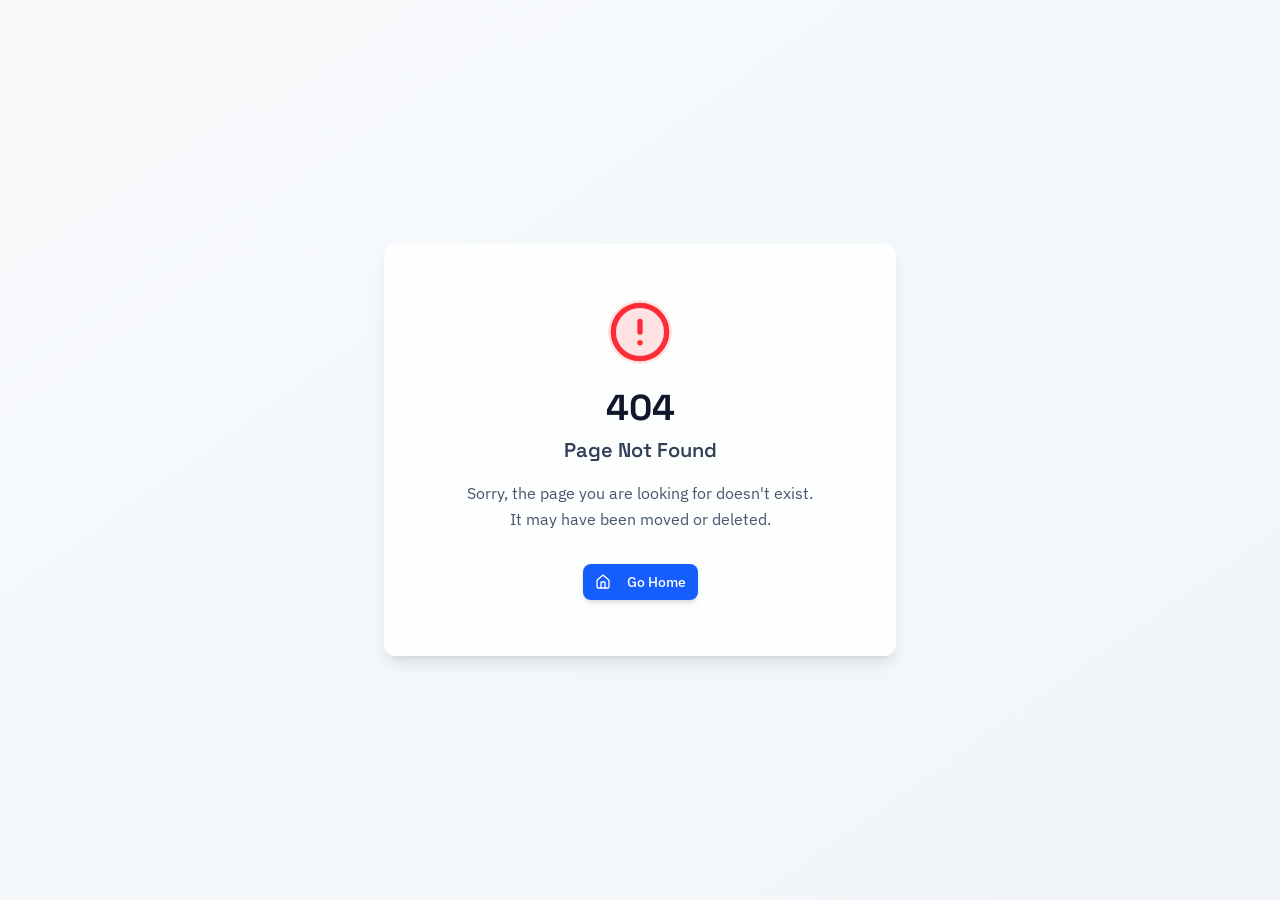
==== commit 41b3a9cb: "Box hero and repair chapter navigation" ====
--- a/index.html
+++ b/index.html
@@ -7,28 +7,10 @@
     <meta name="description" content="The Financial Services Leader's AI Playbook — Your guide to safe, governed, productive AI adoption for financial services firms." />
     <link rel="preconnect" href="https://fonts.googleapis.com" />
     <link rel="preconnect" href="https://fonts.gstatic.com" crossorigin />
-    <link href="https://fonts.googleapis.com/css2?family=Space+Grotesk:wght@400;500;600;700&family=IBM+Plex+Sans:ital,wght@0,300;0,400;0,500;0,600;1,400&family=IBM+Plex+Mono:wght@400;500&family=Barlow+Condensed:wght@600;700;800&display=swap" rel="stylesheet" />
-    <script type="module" crossorigin src="assets/index-B98zznIZ.js"></script>
-    <link rel="stylesheet" crossorigin href="assets/index-lnbC0Re5.css">
-    <link rel="stylesheet" href="/hero-redesign.css?v=20261018d">
-    <link rel="stylesheet" href="/ecosystem-footer.css?v=20261018a">
-    <link rel="icon" type="image/svg+xml" href="/aifinancialplaybook-favicon.svg?v=20261012" />
-    <link rel="icon" type="image/png" sizes="32x32" href="/aifinancialplaybook-favicon-32.png?v=20261012" />
-    <link rel="shortcut icon" href="/aifinancialplaybook-favicon.ico?v=20261012" />
-    <link rel="apple-touch-icon" sizes="180x180" href="/aifinancialplaybook-apple-touch-icon.png?v=20261012" />
-  <meta property="og:type" content="website">
-		<meta property="og:url" content="https://aifinplaybook-dreams.manus.space/">
-		<meta property="og:title" content="AI FinServ Playbook — Financial Services Leader's Guide to AI Adoption">
-		<meta property="og:description" content="The Financial Services Leader">
-		<meta property="og:image" content="https://files.manuscdn.com/webdev_screenshots/2026/06/12/EDZL8mAX2pqHkwSRj8AK75.png?x-oss-process=image/resize,w_1200/crop,h_630,x_0,y_0">
-		<meta property="og:image:width" content="1200">
-		<meta property="og:image:height" content="630">
-		<meta name="twitter:card" content="summary_large_image">
-		<meta name="twitter:title" content="AI FinServ Playbook — Financial Services Leader's Guide to AI Adoption">
-		<meta name="twitter:description" content="The Financial Services Leader">
-		<meta name="twitter:image" content="https://files.manuscdn.com/webdev_screenshots/2026/06/12/EDZL8mAX2pqHkwSRj8AK75.png?x-oss-process=image/resize,w_1200/crop,h_630,x_0,y_0">
-		<meta name="twitter:image:width" content="1200">
-		<meta name="twitter:image:height" content="630"><link rel="canonical" href="index.html" /></head>
+    <link href="https://fonts.googleapis.com/css2?family=Space+Grotesk:wght@400;500;600;700&family=IBM+Plex+Sans:ital,wght@0,300;0,400;0,500;0,600;1,400&family=IBM+Plex+Mono:wght@400;500&display=swap" rel="stylesheet" />
+    <script type="module" crossorigin src="/assets/index-FubbEZ1T.js"></script>
+    <link rel="stylesheet" crossorigin href="/assets/index-DO8VZmi9.css">
+  </head>
   <body>
     <script id="manus-runtime">window.__MANUS_HOST_DEV__ = false;
 (function(){"use strict";var Mr={exports:{}},Kn={};/**
@@ -91,17 +73,9 @@
 </script>
 
     <div id="root"></div>
-		<script>
-			window.plausible =
-				window.plausible ||
-				function () {
-					(window.plausible.q = window.plausible.q || []).push(arguments);
-				};
-			plausible('custom-pageview', {
-			  props: {
-    			domain: window.location.host
-  			}
-			})
-		</script><script src="/ecosystem-footer.js?v=20261018a" defer></script>
+    <script
+      defer
+      src="https://manus-analytics.com/umami"
+      data-website-id="cb226ef4-cda4-47a9-9bf5-7dfd01f7c482"></script>
   </body>
 </html>
